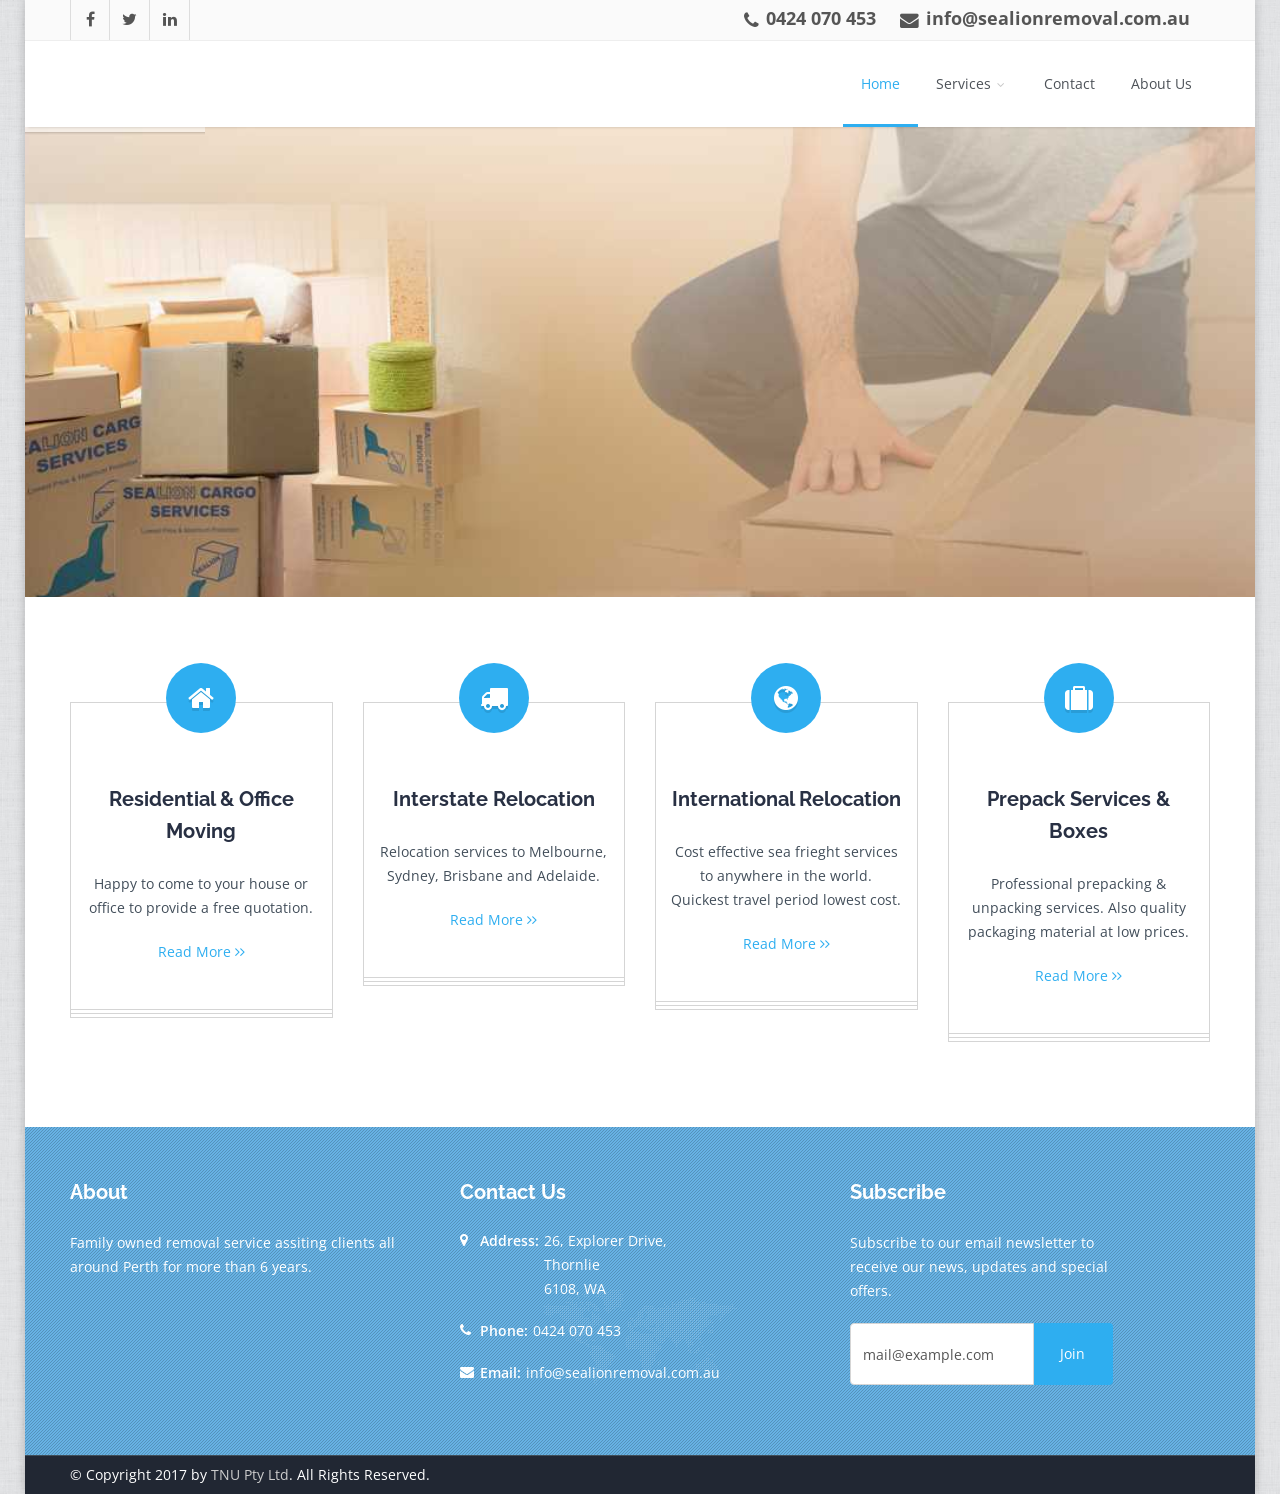
==== index.html @ bd8f070f "Optimize main images" ====
<!DOCTYPE html>
<!--[if IE 8]>          <html class="ie ie8"> <![endif]-->
<!--[if IE 9]>          <html class="ie ie9"> <![endif]-->
<!--[if gt IE 9]><!-->  
<html> 
	<!--<![endif]-->
    <head>
        <meta charset="utf-8">
        <title>Home | Sealion Removals</title>
        <meta name="description" content="Sealion Removals">
        <meta name="author" content="sealionremoval.com.au">
        <!-- Mobile Metas -->
        <meta name="viewport" content="width=device-width, initial-scale=1.0">
        <!-- Google Fonts -->
        <link href='http://fonts.googleapis.com/css?family=Open+Sans:400,300,600,700,800' rel='stylesheet' type='text/css'>
        <link href='http://fonts.googleapis.com/css?family=Raleway:100,200,300,700,800,900' rel='stylesheet' type='text/css'>
        <!-- Library CSS -->
        <link rel="stylesheet" href="css/bootstrap.css">
        <link rel="stylesheet" href="css/bootstrap-theme.css">
        <link rel="stylesheet" href="css/fonts/font-awesome/css/font-awesome.css">
        <link rel="stylesheet" href="css/animations.css" media="screen">
        <link rel="stylesheet" href="css/superfish.css" media="screen">
        <link rel="stylesheet" href="css/revolution-slider/css/settings.css" media="screen">
        <link rel="stylesheet" href="css/revolution-slider/css/extralayers.css" media="screen">
        <link rel="stylesheet" href="css/prettyPhoto.css" media="screen">
        <!-- Theme CSS -->
        <link rel="stylesheet" href="css/style.css">
        <!-- Skin -->
        <link rel="stylesheet" href="css/colors/blue.css" class="colors">
        <!-- Responsive CSS -->
        <link rel="stylesheet" href="css/theme-responsive.css">
        <!-- Switcher CSS -->
        <link href="css/switcher.css" rel="stylesheet">
        <link href="css/spectrum.css" rel="stylesheet">
        <!-- Favicons -->
        <link rel="shortcut icon" href="img/ico/favicon.ico">
        <link rel="apple-touch-icon" href="img/ico/apple-touch-icon.png">
        <link rel="apple-touch-icon" sizes="72x72" href="img/ico/apple-touch-icon-72.png">
        <link rel="apple-touch-icon" sizes="114x114" href="img/ico/apple-touch-icon-114.png">
        <link rel="apple-touch-icon" sizes="144x144" href="img/ico/apple-touch-icon-144.png">
        <!-- The HTML5 shim, for IE6-8 support of HTML5 elements -->
        <!--[if lt IE 9]>
        <script src="//html5shim.googlecode.com/svn/trunk/html5.js"></script>
        <script src="js/respond.min.js"></script>
        <![endif]-->
        <!--[if IE]>
        <link rel="stylesheet" href="css/ie.css">
        <![endif]-->
    </head>
    <body class="boxed home">
        <div class="page-mask">
            <div class="page-loader">
                <div class="spinner"></div>
                Loading...
            </div>
        </div>
        <!-- Wrap -->
        <div class="wrap">
            <!-- Header -->
            <header id="header">
                <!-- Header Top Bar -->
                <div class="top-bar">
                    <div class="slidedown collapse">
                        <div class="container">
                            <div class="pull-left">
                                <ul class="social pull-left">
                                    <li class="facebook"><a href="#"><i class="fa fa-facebook"></i></a></li>
                                    <li class="twitter"><a href="#"><i class="fa fa-twitter"></i></a></li>
                                    <!--<li class="dribbble"><a href="#"><i class="fa fa-dribbble"></i></a></li>-->
                                    <li class="linkedin"><a href="#"><i class="fa fa-linkedin"></i></a></li>
                                    <!--<li class="rss"><a href="#"><i class="fa fa-rss"></i></a></li>-->
                                </ul>
                            </div>
                            <div class="phone-login pull-right">
                                <a><i class="fa fa-phone fa-lg"></i> <span class="tp-caption h4"><b>0424 070 453</b></span></a>
                                 <a><i class="fa fa-envelope fa-lg"></i> <span class="tp-caption h4"><b>info@sealionremoval.com.au</b></span></a>
                                <!--<a href="#" data-toggle="modal" data-target="#loginModal"><i class="fa fa-sign-in"></i> Login</a>
                                <a href="#" data-toggle="modal" data-target="#registrationModal"><i class="fa fa-edit"></i> Registration</a>-->
                            </div>
                        </div>
                    </div>
                </div>
                <!-- /Header Top Bar -->
                <!-- Main Header -->
                <div class="main-header">
                    <div class="container">
                        <!-- TopNav -->
                        <div class="topnav navbar-header">
                            <a class="navbar-toggle down-button" data-toggle="collapse" data-target=".slidedown">
                            <i class="fa fa-angle-down icon-current"></i>
                            </a> 
                        </div>
                        <!-- /TopNav-->
                        <!-- Logo -->
                        <div class="logo pull-left">
                            <!--<h1>
                                <a href="index.html">
                                <img class="logo-color" src="img/logos/logo.jpg" alt="gallaxy" width="120" height="70">
                                </a>
                            </h1>-->
                        </div>
                        <!-- /Logo -->
                        <!-- Mobile Menu -->
                        <div class="mobile navbar-header">
                            <a class="navbar-toggle" data-toggle="collapse" href=".navbar-collapse">
                            <i class="fa fa-bars fa-2x"></i>
                            </a> 
                        </div>
                        <!-- /Mobile Menu -->
                        <!-- Menu Start -->
                        <nav class="collapse navbar-collapse menu">
                            <ul class="nav navbar-nav sf-menu">
                                <li>
                                    <a id="current" href="index.html">
                                    Home
                                    </a>
                                </li>
                                <li>
                                    <a href="#" class="sf-with-ul">
                                    Services 
                                    <span class="sf-sub-indicator">
                                    <i class="fa fa-angle-down "></i>
                                    </span>
                                    </a>
                                    <ul>
                                        <li><a href="residential.html" class="sf-with-ul">Residential &amp; Office Moving</a></li>
                                        <li><a href="interstate.html" class="sf-with-ul">Interstate Reolcation</a></li>
                                        <li><a href="international.html" class="sf-with-ul">International Reolcation</a></li>
                                        <li><a href="prepack.html" class="sf-with-ul">Prepack Services &amp; Boxes</a></li>
                                    </ul>
                                </li>
                                 <li>
                                    <a href="contact.html">
                                    Contact
                                    </a>
                                </li>
                                <li>
                                    <a href="about.html" class="sf-with-ul">
                                    About Us 
                                    </a>
                                </li>
                            </ul>
                        </nav>
                        <!-- /Menu --> 
                    </div>
                </div>
                <!-- /Main Header -->
            </header>
            <!-- /Header --> 
            <!-- Main Section -->
            <section id="main">
                <!-- Slider -->
                <div class="fullwidthbanner-container tp-banner-container">
                    <div class="fullwidthbanner rslider tp-banner">
                        <ul>
                            <!-- THE FIRST SLIDE -->
                            <li data-transition="fade" data-slotamount="7" data-masterspeed="2000" data-thumb="homeslider_thumb2.jpg" data-delay="10000"  data-saveperformance="on">
                                <!-- MAIN IMAGE -->
                                <img src="img/dummy.png"  alt="laptopmockup_sliderdy" data-lazyload="img/custom/main-sm.jpg" data-bgposition="right top" data-kenburns="on" data-duration="12000" data-ease="Power0.easeInOut" data-bgfit="115" data-bgfitend="100" data-bgpositionend="center bottom">
                                <!-- LAYERS -->
                                <!-- LAYER NR. 1 -->
                                <div class="tp-caption light_heavy_50 customin fadeout rs-parallaxlevel-10"
                                    data-x="535"
                                    data-y="65" 
                                    data-customin="x:0;y:0;z:0;rotationX:0;rotationY:0;rotationZ:0;scaleX:0;scaleY:0;skewX:0;skewY:0;opacity:0;transformPerspective:600;transformOrigin:50% 50%;"
                                    data-speed="300"
                                    data-start="2700"
                                    data-easing="Power3.easeInOut"
                                    data-elementdelay="0.1"
                                    data-endelementdelay="0.1"
                                    data-endspeed="300"
                                    style="z-index: 2;"><img src="img/dummy.png" alt="" data-lazyload="img/blue.png">
                                </div>
                                <!-- LAYER NR. 2 -->
                                <div class="tp-caption light_heavy_50 customin fadeout tp-resizeme rs-parallaxlevel-10"
                                    data-x="650"
                                    data-y="154" 
                                    data-customin="x:0;y:0;z:0;rotationX:0;rotationY:0;rotationZ:0;scaleX:0;scaleY:0;skewX:0;skewY:0;opacity:0;transformPerspective:600;transformOrigin:50% 50%;"
                                    data-speed="300"
                                    data-start="2850"
                                    data-easing="Power3.easeInOut"
                                    data-splitin="none"
                                    data-splitout="none"
                                    data-elementdelay="0.1"
                                    data-endelementdelay="0.1"
                                    data-endspeed="300"
                                    style="z-index: 3; max-width: auto; max-height: auto; white-space: nowrap;">Removals
                                </div>
                                <!-- LAYER NR. 3 -->
                                <div class="tp-caption black_heavy_70 skewfromleftshort fadeout tp-resizeme rs-parallaxlevel-10"
                                    data-x="550"
                                    data-y="83" 
                                    data-speed="500"
                                    data-start="2400"
                                    data-easing="Power3.easeInOut"
                                    data-splitin="chars"
                                    data-splitout="none"
                                    data-elementdelay="0.1"
                                    data-endelementdelay="0.1"
                                    data-endspeed="300"
                                    style="z-index: 4; max-width: auto; max-height: auto; white-space: nowrap;">Sealion
                                </div>
                                <!-- LAYER NR. 9 -->  
                                <div class="tp-caption black_bold_bg_20 sfr fadeout tp-resizeme rs-parallaxlevel-10"
                                    data-x="733"
                                    data-y="260" 
                                    data-speed="300"
                                    data-start="4000"
                                    data-easing="Power3.easeInOut"
                                    data-splitin="none"
                                    data-splitout="none"
                                    data-elementdelay="0.1"
                                    data-endelementdelay="0.1"
                                    data-endspeed="300"
                                    style="z-index: 9; max-width: auto; max-height: auto; white-space: nowrap;">$55 / HOUR WITH 1 MOVER
                                </div>
                              
                                <div class="tp-caption greenbox30 customin fadeout tp-resizeme rs-parallaxlevel-10"
                                    data-x="702"
                                    data-y="260" 
                                    data-customin="x:0;y:0;z:0;rotationX:0;rotationY:0;rotationZ:0;scaleX:0;scaleY:0;skewX:0;skewY:0;opacity:0;transformPerspective:600;transformOrigin:50% 50%;"
                                    data-speed="300"
                                    data-start="4000"
                                    data-easing="Power3.easeInOut"
                                    data-splitin="none"
                                    data-splitout="none"
                                    data-elementdelay="0.1"
                                    data-endelementdelay="0.1"
                                    data-endspeed="300"
                                    style="z-index: 10; max-width: auto; max-height: auto; white-space: nowrap;">&nbsp;
                                </div>
                                <div class="tp-caption arrowicon customin fadeout rs-parallaxlevel-10"
                                    data-x="711"
                                    data-y="266" 
                                    data-customin="x:0;y:0;z:0;rotationX:0;rotationY:0;rotationZ:0;scaleX:0;scaleY:0;skewX:0;skewY:0;opacity:0;transformPerspective:600;transformOrigin:50% 50%;"
                                    data-speed="300"
                                    data-start="4200"
                                    data-easing="Power3.easeInOut"
                                    data-elementdelay="0.1"
                                    data-endelementdelay="0.1"
                                    data-endspeed="300"
                                    style="z-index: 11;"><img src="img/dummy.png" alt="" data-ww="17" data-hh="17" data-lazyload="img/check.png">
                                </div>
                                <!-- LAYER NR. 9 -->  
                                <div class="tp-caption black_bold_bg_20 sfr fadeout tp-resizeme rs-parallaxlevel-10"
                                    data-x="733"
                                    data-y="300" 
                                    data-speed="300"
                                    data-start="4000"
                                    data-easing="Power3.easeInOut"
                                    data-splitin="none"
                                    data-splitout="none"
                                    data-elementdelay="0.1"
                                    data-endelementdelay="0.1"
                                    data-endspeed="300"
                                    style="z-index: 9; max-width: auto; max-height: auto; white-space: nowrap;">$79 / HOUR WITH 2 MOVERS
                                </div>
                              
                                <div class="tp-caption greenbox30 customin fadeout tp-resizeme rs-parallaxlevel-10"
                                    data-x="702"
                                    data-y="300" 
                                    data-customin="x:0;y:0;z:0;rotationX:0;rotationY:0;rotationZ:0;scaleX:0;scaleY:0;skewX:0;skewY:0;opacity:0;transformPerspective:600;transformOrigin:50% 50%;"
                                    data-speed="300"
                                    data-start="4000"
                                    data-easing="Power3.easeInOut"
                                    data-splitin="none"
                                    data-splitout="none"
                                    data-elementdelay="0.1"
                                    data-endelementdelay="0.1"
                                    data-endspeed="300"
                                    style="z-index: 10; max-width: auto; max-height: auto; white-space: nowrap;">&nbsp;
                                </div>
                                <div class="tp-caption arrowicon customin fadeout rs-parallaxlevel-10"
                                    data-x="711"
                                    data-y="306" 
                                    data-customin="x:0;y:0;z:0;rotationX:0;rotationY:0;rotationZ:0;scaleX:0;scaleY:0;skewX:0;skewY:0;opacity:0;transformPerspective:600;transformOrigin:50% 50%;"
                                    data-speed="300"
                                    data-start="4200"
                                    data-easing="Power3.easeInOut"
                                    data-elementdelay="0.1"
                                    data-endelementdelay="0.1"
                                    data-endspeed="300"
                                    style="z-index: 11;"><img src="img/dummy.png" alt="" data-ww="17" data-hh="17" data-lazyload="img/check.png">
                                </div>

                                <!-- LAYER NR. 5 -->
                                <div class="tp-caption black_bold_bg_20 sfr fadeout tp-resizeme rs-parallaxlevel-10"
                                    data-x="733"
                                    data-y="340" 
                                    data-speed="300"
                                    data-start="4000"
                                    data-easing="Power3.easeInOut"
                                    data-splitin="none"
                                    data-splitout="none"
                                    data-elementdelay="0.1"
                                    data-endelementdelay="0.1"
                                    data-endspeed="300"
                                    style="z-index: 6; max-width: auto; max-height: auto; white-space: nowrap;">FULLY INSURED
                                </div>
                                
                                <!-- LAYER NR. 6 -->
                                <div class="tp-caption greenbox30 customin fadeout tp-resizeme rs-parallaxlevel-10"
                                    data-x="702"
                                    data-y="340" 
                                    data-customin="x:0;y:0;z:0;rotationX:0;rotationY:0;rotationZ:0;scaleX:0;scaleY:0;skewX:0;skewY:0;opacity:0;transformPerspective:600;transformOrigin:50% 50%;"
                                    data-speed="300"
                                    data-start="4000"
                                    data-easing="Power3.easeInOut"
                                    data-splitin="none"
                                    data-splitout="none"
                                    data-elementdelay="0.1"
                                    data-endelementdelay="0.1"
                                    data-endspeed="300"
                                    style="z-index: 7; max-width: auto; max-height: auto; white-space: nowrap;">&nbsp;
                                </div>
                                <!-- LAYER NR. 7 -->
                                <div class="tp-caption arrowicon customin fadeout rs-parallaxlevel-10"
                                    data-x="711"
                                    data-y="346" 
                                    data-customin="x:0;y:0;z:0;rotationX:0;rotationY:0;rotationZ:0;scaleX:0;scaleY:0;skewX:0;skewY:0;opacity:0;transformPerspective:600;transformOrigin:50% 50%;"
                                    data-speed="300"
                                    data-start="4200"
                                    data-easing="Power3.easeInOut"
                                    data-elementdelay="0.1"
                                    data-endelementdelay="0.1"
                                    data-endspeed="300"
                                    style="z-index: 8;"><img src="img/dummy.png" alt="" data-ww="17" data-hh="17" data-lazyload="img/check.png">
                                </div>
                                <!-- LAYER NR. 8 -->
                                
                               
                            </li>
                            <!-- /THE FIRST SLIDE -->
                           <li data-transition="fade" data-slotamount="1" data-masterspeed="300">
                                <img src="img/slider/slider-bg-3.jpg" data-fullwidthcentering="on" alt="">
                                <div class="caption large_text sft"
                                    data-x="70"
                                    data-y="25"
                                    data-speed="300"
                                    data-start="800"
                                    data-easing="easeOutExpo"  >REMOVAL SERVICES TO</div>
                                <div class="caption large_text sfl"
                                    data-x="70"
                                    data-y="75"
                                    data-speed="300"
                                    data-start="1100"
                                    data-easing="easeOutExpo">INNER &amp; OUTER SUBURBS OF PERTH</div>
                                <!-- LAYER NR. 5 1 -->
                                <div class="tp-caption black_bold_bg_20 sfr fadeout tp-resizeme rs-parallaxlevel-10"
                                    data-x="691"
                                    data-y="170" 
                                    data-speed="300"
                                    data-start="1000"
                                    data-easing="Power3.easeInOut"
                                    data-splitin="none"
                                    data-splitout="none"
                                    data-elementdelay="0.1"
                                    data-endelementdelay="0.1"
                                    data-endspeed="300"
                                    style="z-index: 6; max-width: auto; max-height: auto; white-space: nowrap;">Domestic Removal services
                                </div>
                                <!-- LAYER NR. 6 1 -->
                                <div class="tp-caption greenbox30 customin fadeout tp-resizeme rs-parallaxlevel-10"
                                    data-x="660"
                                    data-y="170" 
                                    data-customin="x:0;y:0;z:0;rotationX:0;rotationY:0;rotationZ:0;scaleX:0;scaleY:0;skewX:0;skewY:0;opacity:0;transformPerspective:600;transformOrigin:50% 50%;"
                                    data-speed="300"
                                    data-start="1200"
                                    data-easing="Power3.easeInOut"
                                    data-splitin="none"
                                    data-splitout="none"
                                    data-elementdelay="0.1"
                                    data-endelementdelay="0.1"
                                    data-endspeed="300"
                                    style="z-index: 7; max-width: auto; max-height: auto; white-space: nowrap;">&nbsp;
                                </div>
                                <!-- LAYER NR. 7 1 -->
                                <div class="tp-caption arrowicon customin fadeout rs-parallaxlevel-10"
                                    data-x="669"
                                    data-y="176" 
                                    data-customin="x:0;y:0;z:0;rotationX:0;rotationY:0;rotationZ:0;scaleX:0;scaleY:0;skewX:0;skewY:0;opacity:0;transformPerspective:600;transformOrigin:50% 50%;"
                                    data-speed="300"
                                    data-start="1500"
                                    data-easing="Power3.easeInOut"
                                    data-elementdelay="0.1"
                                    data-endelementdelay="0.1"
                                    data-endspeed="300"
                                    style="z-index: 8;"><img src="img/dummy.png" alt="" data-ww="17" data-hh="17" data-lazyload="img/check.png">
                                </div>
                                <!-- LAYER NR. 5 1 -->
                                <div class="tp-caption black_bold_bg_20 sfr fadeout tp-resizeme rs-parallaxlevel-10"
                                    data-x="691"
                                    data-y="210" 
                                    data-speed="300"
                                    data-start="1000"
                                    data-easing="Power3.easeInOut"
                                    data-splitin="none"
                                    data-splitout="none"
                                    data-elementdelay="0.1"
                                    data-endelementdelay="0.1"
                                    data-endspeed="300"
                                    style="z-index: 6; max-width: auto; max-height: auto; white-space: nowrap;">Office Relocation Service
                                </div>
                                <!-- LAYER NR. 6 1 -->
                                <div class="tp-caption greenbox30 customin fadeout tp-resizeme rs-parallaxlevel-10"
                                    data-x="660"
                                    data-y="210" 
                                    data-customin="x:0;y:0;z:0;rotationX:0;rotationY:0;rotationZ:0;scaleX:0;scaleY:0;skewX:0;skewY:0;opacity:0;transformPerspective:600;transformOrigin:50% 50%;"
                                    data-speed="300"
                                    data-start="1200"
                                    data-easing="Power3.easeInOut"
                                    data-splitin="none"
                                    data-splitout="none"
                                    data-elementdelay="0.1"
                                    data-endelementdelay="0.1"
                                    data-endspeed="300"
                                    style="z-index: 7; max-width: auto; max-height: auto; white-space: nowrap;">&nbsp;
                                </div>
                                <!-- LAYER NR. 7 1 -->
                                <div class="tp-caption arrowicon customin fadeout rs-parallaxlevel-10"
                                    data-x="669"
                                    data-y="216" 
                                    data-customin="x:0;y:0;z:0;rotationX:0;rotationY:0;rotationZ:0;scaleX:0;scaleY:0;skewX:0;skewY:0;opacity:0;transformPerspective:600;transformOrigin:50% 50%;"
                                     data-speed="300"
                                    data-start="1500"
                                    data-easing="Power3.easeInOut"
                                    data-elementdelay="0.1"
                                    data-endelementdelay="0.1"
                                    data-endspeed="300"
                                    style="z-index: 8;"><img src="img/dummy.png" alt="" data-ww="17" data-hh="17" data-lazyload="img/check.png">
                                </div>
                                <!-- LAYER NR. 5 -->
                                <div class="tp-caption black_bold_bg_20 sfr fadeout tp-resizeme rs-parallaxlevel-10"
                                    data-x="691"
                                    data-y="250" 
                                     data-speed="300"
                                    data-start="1000"
                                    data-easing="Power3.easeInOut"
                                    data-splitin="none"
                                    data-splitout="none"
                                    data-elementdelay="0.1"
                                    data-endelementdelay="0.1"
                                    data-endspeed="300"
                                    style="z-index: 6; max-width: auto; max-height: auto; white-space: nowrap;">Packing Materials- Tea chest boxes
                                </div>
                                <!-- LAYER NR. 6 -->
                                <div class="tp-caption greenbox30 customin fadeout tp-resizeme rs-parallaxlevel-10"
                                    data-x="660"
                                    data-y="250" 
                                    data-customin="x:0;y:0;z:0;rotationX:0;rotationY:0;rotationZ:0;scaleX:0;scaleY:0;skewX:0;skewY:0;opacity:0;transformPerspective:600;transformOrigin:50% 50%;"
                                     data-speed="300"
                                    data-start="1200"
                                    data-easing="Power3.easeInOut"
                                    data-splitin="none"
                                    data-splitout="none"
                                    data-elementdelay="0.1"
                                    data-endelementdelay="0.1"
                                    data-endspeed="300"
                                    style="z-index: 7; max-width: auto; max-height: auto; white-space: nowrap;">&nbsp;
                                </div>
                                <!-- LAYER NR. 7 -->
                                <div class="tp-caption arrowicon customin fadeout rs-parallaxlevel-10"
                                    data-x="669"
                                    data-y="256" 
                                    data-customin="x:0;y:0;z:0;rotationX:0;rotationY:0;rotationZ:0;scaleX:0;scaleY:0;skewX:0;skewY:0;opacity:0;transformPerspective:600;transformOrigin:50% 50%;"
                                    data-speed="300"
                                    data-start="1500"
                                    data-easing="Power3.easeInOut"
                                    data-elementdelay="0.1"
                                    data-endelementdelay="0.1"
                                    data-endspeed="300"
                                    style="z-index: 8;"><img src="img/dummy.png" alt="" data-ww="17" data-hh="17" data-lazyload="img/check.png">
                                </div>
                                <!-- LAYER NR. 8 -->
                                <div class="tp-caption black_bold_bg_20 sfr fadeout tp-resizeme rs-parallaxlevel-10"
                                    data-x="691"
                                    data-y="290" 
                                     data-speed="300"
                                    data-start="1000"
                                    data-easing="Power3.easeInOut"
                                    data-splitin="none"
                                    data-splitout="none"
                                    data-elementdelay="0.1"
                                    data-endelementdelay="0.1"
                                    data-endspeed="300"
                                    style="z-index: 9; max-width: auto; max-height: auto; white-space: nowrap;">Packing and Unpacking Service
                                </div>
                                <!-- LAYER NR. 9 -->
                                <div class="tp-caption greenbox30 customin fadeout tp-resizeme rs-parallaxlevel-10"
                                    data-x="660"
                                    data-y="290" 
                                    data-customin="x:0;y:0;z:0;rotationX:0;rotationY:0;rotationZ:0;scaleX:0;scaleY:0;skewX:0;skewY:0;opacity:0;transformPerspective:600;transformOrigin:50% 50%;"
                                     data-speed="300"
                                    data-start="1200"
                                    data-easing="Power3.easeInOut"
                                    data-splitin="none"
                                    data-splitout="none"
                                    data-elementdelay="0.1"
                                    data-endelementdelay="0.1"
                                    data-endspeed="300"
                                    style="z-index: 10; max-width: auto; max-height: auto; white-space: nowrap;">&nbsp;
                                </div>
                                <!-- LAYER NR. 10 -->
                                <div class="tp-caption arrowicon customin fadeout rs-parallaxlevel-10"
                                    data-x="669"
                                    data-y="296" 
                                    data-customin="x:0;y:0;z:0;rotationX:0;rotationY:0;rotationZ:0;scaleX:0;scaleY:0;skewX:0;skewY:0;opacity:0;transformPerspective:600;transformOrigin:50% 50%;"
                                     data-speed="300"
                                    data-start="1500"
                                    data-easing="Power3.easeInOut"
                                    data-elementdelay="0.1"
                                    data-endelementdelay="0.1"
                                    data-endspeed="300"
                                    style="z-index: 11;"><img src="img/dummy.png" alt="" data-ww="17" data-hh="17" data-lazyload="img/check.png">
                                </div>
                                <!-- LAYER NR. 11 -->
                                <div class="tp-caption black_bold_bg_20 sfr fadeout tp-resizeme rs-parallaxlevel-10"
                                    data-x="691"
                                    data-y="330" 
                                   data-speed="300"
                                    data-start="1000"
                                    data-easing="Power3.easeInOut"
                                    data-splitin="none"
                                    data-splitout="none"
                                    data-elementdelay="0.1"
                                    data-endelementdelay="0.1"
                                    data-endspeed="300"
                                    style="z-index: 12; max-width: auto; max-height: auto; white-space: nowrap;">Interstate Moving
                                </div>
                                <!-- LAYER NR. 12 -->
                                <div class="tp-caption greenbox30 customin fadeout tp-resizeme rs-parallaxlevel-10"
                                    data-x="660"
                                    data-y="330" 
                                    data-customin="x:0;y:0;z:0;rotationX:0;rotationY:0;rotationZ:0;scaleX:0;scaleY:0;skewX:0;skewY:0;opacity:0;transformPerspective:600;transformOrigin:50% 50%;"
                                    data-speed="300"
                                    data-start="1200"
                                    data-easing="Power3.easeInOut"
                                    data-splitin="none"
                                    data-splitout="none"
                                    data-elementdelay="0.1"
                                    data-endelementdelay="0.1"
                                    data-endspeed="300"
                                    style="z-index: 13; max-width: auto; max-height: auto; white-space: nowrap;">&nbsp;
                                </div>
                                <!-- LAYER NR. 13 -->
                                <div class="tp-caption arrowicon customin fadeout rs-parallaxlevel-10"
                                    data-x="669"
                                    data-y="336" 
                                    data-customin="x:0;y:0;z:0;rotationX:0;rotationY:0;rotationZ:0;scaleX:0;scaleY:0;skewX:0;skewY:0;opacity:0;transformPerspective:600;transformOrigin:50% 50%;"
                                    data-speed="300"
                                    data-start="1500"
                                    data-easing="Power3.easeInOut"
                                    data-elementdelay="0.1"
                                    data-endelementdelay="0.1"
                                    data-endspeed="300"
                                    style="z-index: 14;"><img src="img/dummy.png" alt="" data-ww="17" data-hh="17" data-lazyload="img/check.png">
                                </div>
                                <div class="tp-caption black_bold_bg_20 sfr fadeout tp-resizeme rs-parallaxlevel-10"
                                    data-x="691"
                                    data-y="370" 
                                    data-speed="300"
                                    data-start="1000"
                                    data-easing="Power3.easeInOut"
                                    data-splitin="none"
                                    data-splitout="none"
                                    data-elementdelay="0.1"
                                    data-endelementdelay="0.1"
                                    data-endspeed="300"
                                    style="z-index: 12; max-width: auto; max-height: auto; white-space: nowrap;">International Relocation
                                </div>
                                <!-- LAYER NR. 12 -->
                                <div class="tp-caption greenbox30 customin fadeout tp-resizeme rs-parallaxlevel-10"
                                    data-x="660"
                                    data-y="370" 
                                    data-customin="x:0;y:0;z:0;rotationX:0;rotationY:0;rotationZ:0;scaleX:0;scaleY:0;skewX:0;skewY:0;opacity:0;transformPerspective:600;transformOrigin:50% 50%;"
                                    data-speed="300"
                                    data-start="1200"
                                    data-easing="Power3.easeInOut"
                                    data-splitin="none"
                                    data-splitout="none"
                                    data-elementdelay="0.1"
                                    data-endelementdelay="0.1"
                                    data-endspeed="300"
                                    style="z-index: 13; max-width: auto; max-height: auto; white-space: nowrap;">&nbsp;
                                </div>
                                <!-- LAYER NR. 13 -->
                                <div class="tp-caption arrowicon customin fadeout rs-parallaxlevel-10"
                                    data-x="669"
                                    data-y="376" 
                                    data-customin="x:0;y:0;z:0;rotationX:0;rotationY:0;rotationZ:0;scaleX:0;scaleY:0;skewX:0;skewY:0;opacity:0;transformPerspective:600;transformOrigin:50% 50%;"
                                    data-speed="300"
                                    data-start="1500"
                                    data-easing="Power3.easeInOut"
                                    data-elementdelay="0.1"
                                    data-endelementdelay="0.1"
                                    data-endspeed="300"
                                    style="z-index: 14;"><img src="img/dummy.png" alt="" data-ww="17" data-hh="17" data-lazyload="img/check.png">
                                </div>
                            <!-- THE RESPONSIVE SLIDE -->

                                <div class="caption lfl"
                                    data-x="75"
                                    data-y="140"
                                    data-speed="300"
                                    data-start="1400"
                                    data-easing="easeOutExpo">
                                    <img src="img/custom/truck-sm.jpg" alt="Our truck" width="500px">
                                </div>
                                <!--<div class="caption lfl"
                                    data-x="323"
                                    data-y="145"
                                    data-speed="300"
                                    data-start="1500"
                                    data-easing="easeOutExpo">
                                    <img src="img/slider/responsive-ipad.png" alt="iPad Responsive">
                                </div>
                                <div class="caption lfl"
                                    data-x="472"
                                    data-y="253"
                                    data-speed="300"
                                    data-start="1600"
                                    data-easing="easeOutExpo">
                                    <img src="img/slider/responsive-iphone.png" alt="iPhone Responsive">
                                </div>-->-->
                            </li>
                        </ul>
                    </div>
                </div>
                <!-- Slider --> 
                
                <!-- Main Content -->
                <div class="main-content">
                    <div class="container">
                        <div class="row">
                           
                            <div class="col-lg-3 col-md-3 col-sm-3 wow fadeIn">
                                <div class="content-box big ch-item bottom-pad-small">
                                    <div class="ch-info-wrap">
                                        <div class="ch-info">
                                            <div class="ch-info-front ch-img-1"><i class="fa fa-home"></i></div>
                                            <div class="ch-info-back">
                                                <i class="fa fa-check"></i>
                                            </div>
                                        </div>
                                    </div>
                                    <div class="content-box-info">
                                        <h3>Residential &amp; Office Moving</h3>
                                        <p>
                                            Happy to come to your house or office to provide a free quotation.
                                        </p>
                                        <a href="#">Read More <i class="fa fa-angle-right"></i><i class="fa fa-angle-right"></i></a>
                                    </div>
                                    <div class="border-bottom margin-top30">
                                    </div>
                                    <div class="border-bottom">
                                    </div>
                                </div>
                            </div>
                            <div class="col-lg-3 col-md-3 col-sm-3 wow fadeIn">
                                <div class="content-box big ch-item">
                                    <div class="ch-info-wrap">
                                        <div class="ch-info">
                                            <div class="ch-info-front ch-img-1"><i class="fa fa-truck"></i></div>
                                            <div class="ch-info-back">
                                                <i class="fa fa-tags"></i>
                                            </div>
                                        </div>
                                    </div>
                                    <div class="content-box-info">
                                        <h3>Interstate Relocation</h3>
                                        <p>
                                            Relocation services to Melbourne, Sydney, Brisbane and Adelaide. 
                                        </p>
                                        <a href="#">Read More <i class="fa fa-angle-right"></i><i class="fa fa-angle-right"></i></a>
                                    </div>
                                    <div class="border-bottom margin-top30">
                                    </div>
                                    <div class="border-bottom">
                                    </div>
                                </div>
                            </div>
                            <div class="col-lg-3 col-md-3 col-sm-3 wow fadeIn">
                                <div class="content-box big ch-item">
                                    <div class="ch-info-wrap">
                                        <div class="ch-info">
                                            <div class="ch-info-front ch-img-1"><i class="fa fa-globe"></i></div>
                                            <div class="ch-info-back">
                                                <i class="fa fa-tags"></i>
                                            </div>
                                        </div>
                                    </div>
                                    <div class="content-box-info">
                                        <h3>International Relocation</h3>
                                        <p>
                                            Cost effective sea frieght services to anywhere in the world. Quickest travel period lowest cost.
                                        </p>
                                        <a href="#">Read More <i class="fa fa-angle-right"></i><i class="fa fa-angle-right"></i></a>
                                    </div>
                                    <div class="border-bottom margin-top30">
                                    </div>
                                    <div class="border-bottom">
                                    </div>
                                </div>
                            </div>
                             <div class="col-lg-3 col-md-3 col-sm-3 wow fadeIn">
                                <div class="content-box big ch-item bottom-pad-small">
                                    <div class="ch-info-wrap">
                                        <div class="ch-info">
                                            <div class="ch-info-front ch-img-1"><i class="fa fa-suitcase"></i></div>
                                            <div class="ch-info-back">
                                                <i class="fa fa-rocket"></i>
                                            </div>
                                        </div>
                                    </div>
                                    <div class="content-box-info">
                                        <h3>Prepack Services &amp; Boxes</h3>
                                        <p>
                                            Professional prepacking &amp; unpacking services. Also quality packaging material at low prices.
                                        </p>
                                        <a href="#">Read More <i class="fa fa-angle-right"></i><i class="fa fa-angle-right"></i></a>
                                    </div>
                                    <div class="border-bottom margin-top30">
                                    </div>
                                    <div class="border-bottom">
                                    </div>
                                </div>
                            </div>
                        </div>
                    </div>
                </div>
                <!-- /Main Content -->
                <!-- Product Content -->
                <!--<div class="product-lead bottom-pad margin-top100">
                    <div class="pattern-overlay">
                        <div class="container">
                            <div class="row">
                                <div class="col-md-6 col-sm-12 col-xs-12 text-center wow fadeInLeft">
                                    <img class="app-img" src="img/iphone5c.png" alt="iPhone5c">
                                </div>
                                <div class="col-md-12 col-sm-12 col-xs-12 wow fadeInRight">
                                    <div class="app-service padding-bottom50">
                                        <h2 class="light">Quotation Request</h2>
                                        <h4>Please explain your requirement and we will provide you with a quote the next business day.</h4>
                                        <p>Lorem Ipsum is simply dummy text of the printing and typesetting industry. Lorem Ipsum has been the industry's standard dummy text ever since the 1500s, when an unknown printer took a galley of type.Vivamus diam diam, fermentum sed dapibus eget, egestas sed eros. Lorem fermentum ipsum dolor sit amet.Lorem fermentum diam diam.  
                                        </p>
                                        <div class="divider"></div>
                                        <div class="learnmore">
                                            <a class="btn-special btn-grey" href="#">Request</a>
                                        </div>
                                    </div>
                                </div>
                            </div>
                        </div>
                    </div>
                </div>-->
                <!-- /Product Content --> 
                <!-- Testimonials --> 
                <!--<div id="testimonials" class="padding-top30">
                    <div class="container">
                        <div class="row">
                            <div class="col-lg-12 col-md-12 col-sm-12 col-xs-12">
                                <div class="text-center">
                                    <h2 class="wow fadeIn">What Clients Say About Us</h2>
                                    <h4 class="wow fadeInRight">We have a lot of clients over the world. Checout their feedback and comments about us.</h4>
                                </div>
                            </div>
                        </div>
                        <div class="row">
                            <div class="col-lg-12 col-md-12 col-sm-12 col-xs-12 wow fadeInRight">
                                <div class="row margin-top25">
                                    <div class="testimonials widget">
                                        <div class="clearfix"></div>
                                        <div id="testimonials-carousel" class="testimonials-carousel carousel slide">
                                            <div class="carousel-inner">
                                                <div class="item active">
                                                    <div class="col-lg-12 col-md-12 col-sm-12 col-xs-12">
                                                        <div class="testimonial item">
                                                            <p>
                                                                Lorem ipsum dolor sit amet, consectetur adipisicing elit. Ipsam necessitatibus magni nulla tempore ad deserunt vero dolor? Minus aspernatur adipisci quam nam, animi eveniet quos ab, necessitatibus iusto, molestias eligendi!
                                                            </p>
                                                            <div class="testimonials-arrow"></div>
                                                            <div class="author">
                                                                <div class="testimonial-image ">
                                                                    <img alt="" src="img/testimonial/team-member-1.jpg">
                                                                </div>
                                                                <div class="testimonial-author-info">
                                                                    <a href="#"><span class="color">Monica Sing</span></a> FIFO Themes
                                                                </div>
                                                            </div>
                                                        </div>
                                                    </div>
                                                </div>
                                                <div class="item">
                                                    <div class="col-lg-12 col-md-12 col-sm-12 col-xs-12">
                                                        <div class="testimonial item">
                                                            <p>
                                                                Lorem ipsum dolor sit amet, consectetur adipisicing elit. Pariatur quas animi placeat consequatur dicta repudiandae voluptatum ut, iusto qui. Natus suscipit nemo officiis quo dignissimos laudantium, deleniti expedita eveniet. Expedita?
                                                            </p>
                                                            <div class="testimonials-arrow"></div>
                                                            <div class="author">
                                                                <div class="testimonial-image ">
                                                                    <img alt="" src="img/testimonial/team-member-2.jpg">
                                                                </div>
                                                                <div class="testimonial-author-info">
                                                                    <a href="#"><span class="color">Monzurul Haque</span></a> FIFO Themes
                                                                </div>
                                                            </div>
                                                        </div>
                                                    </div>
                                                </div>
                                                <div class="item">
                                                    <div class="col-lg-12 col-md-12 col-sm-12 col-xs-12">
                                                        <div class="testimonial item">
                                                            <p>
                                                                Lorem ipsum dolor sit amet, consectetur adipisicing elit. Veniam ducimus eaque blanditiis quas! Error nam ad facilis mollitia cum aliquid, optio voluptates a doloremque, earum tempore iste! Autem, vel, ipsam.
                                                            </p>
                                                            <div class="testimonials-arrow"></div>
                                                            <div class="author">
                                                                <div class="testimonial-image ">
                                                                    <img alt="" src="img/testimonial/team-member-3.jpg">
                                                                </div>
                                                                <div class="testimonial-author-info">
                                                                    <a href="#"><span class="color">Carol Johansen</span></a> FIFO Themes
                                                                </div>
                                                            </div>
                                                        </div>
                                                    </div>
                                                </div>
                                            </div>
                                        </div>
                                    </div>
                                </div>
                            </div>
                        </div>
                    </div>
                </div>-->
                <!-- /Testimonials -->
                <!-- Random Facts -->
                <!--<div id="random-facts" class=" margin-top70">
                    <div class="pattern-overlay">
                        <div class="container">
                            <div class="row">
                                <div class="col-lg-12 col-md-12 col-sm-12 col-xs-12">
                                    <div class="padding-top60 text-center">
                                        <h2 class="light wow fadeIn">Some interesting numbers</h2>
                                        <h4 class="light wow fadeInRight">
                                            Find what is going around us. You can see some real stats here!
                                        </h4>
                                    </div>
                                </div>
                            </div>
                            <div class="row">
                                <div class="col-lg-3 col-md-3 col-sm-6 col-xs-12 wow fadeIn">
                                    <div class="random-box padding-top30 padding-bottom40">
                                        <div class="random-box-icon">
                                            <i class="fa fa-coffee"></i>
                                        </div>
                                        <div class="random-box-info">
                                            <span class="facts" data-from="0" data-to="101" data-speed="5000" data-refresh-interval="50"></span>
                                            <p>
                                                BOXES
                                            </p>
                                        </div>
                                    </div>
                                </div>
                                <div class="col-lg-3 col-md-3 col-sm-6 col-xs-12 wow fadeIn">
                                    <div class="random-box padding-top30 padding-bottom40">
                                        <div class="random-box-icon">
                                            <i class="fa fa-briefcase"></i>
                                        </div>
                                        <div class="random-box-info">
                                            <span class="facts" data-from="0" data-to="299" data-speed="5000" data-refresh-interval="50"></span>
                                            <p>
                                                RELOCATIONS
                                            </p>
                                        </div>
                                    </div>
                                </div>
                                <div class="col-lg-3 col-md-3 col-sm-6 col-xs-12 wow fadeIn">
                                    <div class="random-box padding-top30 padding-bottom40">
                                        <div class="random-box-icon">
                                            <i class="fa fa-user"></i>
                                        </div>
                                        <div class="random-box-info">
                                            <span class="facts" data-from="0" data-to="175" data-speed="5000" data-refresh-interval="50"></span>
                                            <p>
                                                CLIENTS
                                            </p>
                                        </div>
                                    </div>
                                </div>
                                <div class="col-lg-3 col-md-3 col-sm-6 col-xs-12 wow fadeIn">
                                    <div class="random-box padding-top30 padding-bottom40">
                                        <div class="random-box-icon">
                                            <i class="fa fa-gift"></i>
                                        </div>
                                        <div class="random-box-info">
                                            <span class="facts" data-from="0" data-to="50" data-speed="5000" data-refresh-interval="50"></span>
                                            <p>
                                                REMOVALS
                                            </p>
                                        </div>
                                    </div>
                                </div>
                            </div>
                        </div>
                    </div>
                </div>-->
                <!-- /Random Facts -->
                <!-- Our Clients -->
                <!--<div class="our-clients">
                    <div class="container">
                        <div class="row">
                            <div class="client">
                                <div class="client-logo">
                                    <div class="col-lg-12 col-md-12 col-sm-12 col-xs-12">
                                        <div class="text-center">
                                            <h2 class="wow fadeIn">Our Clients</h2>
                                            <h4 class="wow fadeInRight">
                                                See some of our satisfied clients over the world.
                                            </h4>
                                        </div>
                                    </div>
                                    <div class="col-lg-12 col-md-12 col-sm-12 col-xs-12">
                                        <div class="clearfix"></div>
                                        <div class="row text-center padding-top40">
                                            <div id="client-carousel" class="client-carousel carousel slide">
                                                <div class="carousel-inner">
                                                    <div class="item active">
                                                        <div class="col-lg-3 col-md-3 col-sm-3 col-xs-6 item wow fadeIn">
                                                            <div class="item-inner"><a href="#"><img alt="Upportdash" src="img/clientslogo/01.png"></a></div>
                                                        </div>
                                                        <div class="col-lg-3 col-md-3 col-sm-3 col-xs-6 item wow fadeIn">
                                                            <div class="item-inner"><a href="#"><img alt="Upportdash" src="img/clientslogo/02.png"></a></div>
                                                        </div>
                                                        <div class="col-lg-3 col-md-3 col-sm-3 col-xs-6 item wow fadeIn">
                                                            <div class="item-inner"><a href="#"><img alt="Upportdash" src="img/clientslogo/03.png"></a></div>
                                                        </div>
                                                        <div class="col-lg-3 col-md-3 col-sm-3 col-xs-6 item wow fadeIn">
                                                            <div class="item-inner"><a href="#"><img alt="Upportdash" src="img/clientslogo/04.png"></a></div>
                                                        </div>
                                                    </div>
                                                    <div class="item">
                                                        <div class="col-lg-3 col-md-3 col-sm-3 col-xs-6 item">
                                                            <div class="item-inner"><a href="#"><img alt="Upportdash" src="img/clientslogo/04.png"></a></div>
                                                        </div>
                                                        <div class="col-lg-3 col-md-3 col-sm-3 col-xs-6 item">
                                                            <div class="item-inner"><a href="#"><img alt="Upportdash" src="img/clientslogo/03.png"></a></div>
                                                        </div>
                                                        <div class="col-lg-3 col-md-3 col-sm-3 col-xs-6 item">
                                                            <div class="item-inner"><a href="#"><img alt="Upportdash" src="img/clientslogo/02.png"></a></div>
                                                        </div>
                                                        <div class="col-lg-3 col-md-3 col-sm-3 col-xs-6 item">
                                                            <div class="item-inner"><a href="#"><img alt="Upportdash" src="img/clientslogo/01.png"></a></div>
                                                        </div>
                                                    </div>
                                                </div>
                                            </div>
                                        </div>
                                    </div>
                                    <div class="col-lg-12 col-md-12 col-sm-12 col-xs-12 wow fadeInUp">
                                        <div class="clients-title">
                                            <h3 class="title">&nbsp;</h3>
                                            <div class="carousel-controls pull-right">
                                                <a class="prev" href="#client-carousel" data-slide="prev"><i class="fa fa-angle-left"></i></a>
                                                <a class="next" href="#client-carousel" data-slide="next"><i class="fa fa-angle-right"></i></a>
                                                <div class="clearfix"></div>
                                            </div>
                                        </div>
                                    </div>
                                </div>
                            </div>
                        </div>
                    </div>
                </div>-->
                <!-- /Our Clients -->  
            </section>
            <!-- /Main Section -->
            <!-- Footer -->
            <footer id="footer">
                <div class="pattern-overlay">
                    <!-- Footer Top -->
                    <div class="footer-top">
                        <div class="container">
                            <div class="row">
                                <section class="col-lg-4 col-md-4 col-xs-12 col-sm-3 footer-one wow fadeIn">
                                    <h3 class="light">About</h3>
                                    <p> 
                                    Family owned removal service assiting clients all around Perth for more than 6 years.
                                    </p>
                                </section>
                                <section class="col-lg-4 col-md-4 col-xs-12 col-sm-3 footer-three wow fadeIn">
                                    <h3 class="light">Contact Us</h3>
                                    <ul class="contact-us">
                                        <li>
                                            <i class="fa fa-map-marker"></i>
                                            <p> 
                                                <strong class="contact-pad">Address:</strong> 26, Explorer Drive,<br> Thornlie <br>
                                                6108, WA 
                                            </p>
                                        </li>
                                        <li>
                                            <i class="fa fa-phone"></i>
                                            <p><strong>Phone:</strong>  0424 070 453</p>
                                        </li>
                                        <li>
                                            <i class="fa fa-envelope"></i>
                                            <p><strong>Email:</strong><a href="mailto:info@sealionremoval.com.au">info@sealionremoval.com.au</a></p>
                                        </li>
                                    </ul>
                                </section>
                                <section class="col-lg-3 col-md-3 col-xs-12 col-sm-3 footer-four wow fadeIn">
                                    <h3 class="light">Subscribe</h3>
                                    <p>
                                        Subscribe to our email newsletter to receive our news, updates and special offers.
                                    </p>
                                    <form method="get" action="#">
                                        <div class="input-group">
                                            <input type="text" value="mail@example.com" onfocus="if(this.value=='mail@example.com')this.value='';" onblur="if(this.value=='')this.value='mail@example.com';" class="subscribe form-control">
                                            <span class="input-group-btn">
                                            <button class="btn subscribe-btn" type="button">Join</button>
                                            </span>
                                        </div>
                                        <!-- /input-group -->
                                    </form>
                                </section>
                            </div>
                        </div>
                    </div>
                    <!-- /Footer Top --> 
                    <!-- Footer Bottom -->
                    <div class="footer-bottom">
                        <div class="container">
                            <div class="row">
                                <div class="col-lg-6 col-md-6 col-xs-12 col-sm-6 ">
                                    <p class="credits">&copy; Copyright 2017 by <a href="http://www.tnuit.com.au">TNU Pty Ltd</a>. All Rights Reserved. </p>
                                </div>
                                <!--<div class="col-lg-6 col-md-6 col-xs-12 col-sm-6 ">
                                    <ul class="social social-icons-footer-bottom">
                                        <li class="facebook"><a href="#" data-toggle="tooltip" title="Facebook"><i class="fa fa-facebook"></i></a></li>
                                        <li class="twitter"><a href="#" data-toggle="tooltip" title="Twitter"><i class="fa fa-twitter"></i></a></li>
                                        <li class="dribbble"><a href="#" data-toggle="tooltip" title="Dribble"><i class="fa fa-dribbble"></i></a></li>
                                        <li class="linkedin"><a href="#" data-toggle="tooltip" title="LinkedIn"><i class="fa fa-linkedin"></i></a></li>
                                        <li class="rss"><a href="#" data-toggle="tooltip" title="Rss"><i class="fa fa-rss"></i></a></li>
                                    </ul>
                                </div>-->
                            </div>
                        </div>
                    </div>
                    <!-- /Footer Bottom --> 
                    <!-- /Footer Bottom --> 
                </div>
            </footer>
            <!-- Modal -->
            <section id="modals">
                <!-- Login Modal -->
                <div class="modal login fade" id="loginModal" tabindex="-1" role="dialog" aria-labelledby="loginModal" aria-hidden="true">
                    <div class="modal-dialog">
                        <div class="modal-content">
                            <div class="modal-header">
                                <h2 class="form-signin-heading modal-title" id="myModalLabel">Login</h2>
                            </div>
                            <form method="post" id="login">
                                <div class="modal-body">
                                    <fieldset>
                                        <div class="row">
                                            <div class="col-lg-12 col-md-12 col-sm-12 col-xs-12">
                                                <input class="form-control" id="username" name="username" type="text" placeholder="Username" value="" required>
                                            </div>
                                        </div>
                                        <div class="row">
                                            <div class="col-lg-12 col-md-12 col-sm-12 col-xs-12">
                                                <input class="form-control" type="email" id="email" name="email" placeholder="Email" value="" required>
                                            </div>
                                        </div>
                                    </fieldset>
                                </div>
                                <div class="modal-footer">
                                    <a href="password-recovery.html" class="pull-left">(Lost Password?)</a>
                                    <button type="button" class="btn btn-default" data-dismiss="modal">Close</button>
                                    <button type="button" class="btn btn-color">Login</button>
                                </div>
                            </form>
                        </div>
                    </div>
                </div>
                <!-- /Logan Modal -->
                <!-- Registration Modal -->
                <div class="modal register fade" id="registrationModal" tabindex="-1" role="dialog" aria-labelledby="registrationModal" aria-hidden="true">
                    <div class="modal-dialog">
                        <div class="modal-content">
                            <div class="modal-header">
                            <h2 class="form-signin-heading modal-title" id="registrationModalLabel">Create a new account</h2>
                        </div>
                        <form method="post" id="registration">
                                <div class="modal-body">
                                    <div class="row">
                                        <div class="form-group">
                                            <div class="col-md-6">
                                                <input type="text" value="" class="form-control" placeholder="First Name">
                                            </div>
                                            <div class="col-md-6">
                                                <input type="text" value="" class="form-control" placeholder="Last Name">
                                            </div>
                                        </div>
                                    </div>
                                    <div class="row">
                                        <div class="form-group">
                                            <div class="col-md-12">
                                                <input type="text" value="" class="form-control" placeholder="E-mail Address">
                                            </div>
                                        </div>
                                    </div>
                                    <div class="row">
                                        <div class="form-group">
                                            <div class="col-md-6">
                                                <input type="password" value="" class="form-control" placeholder="Password">
                                            </div>
                                            <div class="col-md-6">
                                                <input type="password" value="" class="form-control" placeholder="Re-enter Password">
                                            </div>
                                        </div>
                                    </div>
                                </div>
                                <div class="modal-footer">
                                    <button type="button" class="btn btn-default" data-dismiss="modal">Close</button>
                                    <button type="button" class="btn btn-color">Register</button>
                                </div>
                            </form>
                        </div>
                    </div>
                </div>
                <!-- /Registration Modal -->
            </section>
            <!-- Scroll To Top --> 
            <a href="#" class="scrollup"><i class="fa fa-angle-up"></i></a>
        </div>
        <!-- /Wrap -->
        <!--<section id="style-switcher">
            <h2>Style Switcher <a href="#"><i class="fa fa-cogs"></i></a></h2>
            <div>
                <h3>Predefined Colors</h3>
                <ul class="colors">
                    <li><a title="Green" class="green" href="#"></a></li>
                    <li><a title="Blue" class="blue" href="#"></a></li>
                    <li><a title="Orange" class="orange" href="#"></a></li>
                    <li><a title="Purple" class="purple" href="#"></a></li>
                    <li><a title="Red" class="red" href="#"></a></li>
                    <li><a title="Magenta" class="magenta" href="#"></a></li>
                    <li><a title="Brown" class="brown" href="#"></a></li>
                    <li><a title="Gray" class="gray" href="#"></a></li>
                    <li><a title="Golden" class="golden" href="#"></a></li>
                    <li><a title="Teal" class="teal" href="#"></a></li>
                </ul>
                <h3>Layout Style</h3>
                <div class="layout-style">
                    <select id="layout-style">
                        <option value="1">Wide</option>
                        <option value="2">Boxed</option>
                    </select>
                </div>
                <h3>Header Color</h3>
                <div class="header-color">
                    <input type='text' class="header-bg" />
                </div>
                <h3>Footer Top Color</h3>
                <div class="header-color">
                    <input type='text' class="footer-bg" />
                </div>
                <h3>Footer Bottom Color</h3>
                <div class="header-color">
                    <input type='text' class="footer-bottom" />
                </div>
                <h3>Background Image</h3>
                <ul id="bg" class="colors bg">
                    <li><a class="bg1" href="#"></a></li>
                    <li><a class="bg2" href="#"></a></li>
                    <li><a class="bg3" href="#"></a></li>
                    <li><a class="bg4" href="#"></a></li>
                    <li><a class="bg5" href="#"></a></li>
                    <li><a class="bg6" href="#"></a></li>
                    <li><a class="bg7" href="#"></a></li>
                    <li><a class="bg8" href="#"></a></li>
                    <li><a class="bg9" href="#"></a></li>
                    <li><a class="bg10" href="#"></a></li>
                </ul>
            </div>
        </section>-->
        <!-- The Scripts -->
        <script src="js/jquery.min.js"></script>
        <script src="js/jquery-migrate-1.0.0.js"></script>
        <script src="js/jquery-ui.js"></script>
        <script src="js/bootstrap.js"></script>
        <script src="js/revolution-slider/js/jquery.themepunch.plugins.min.js"></script> 
        <script src="js/revolution-slider/js/jquery.themepunch.revolution.min.js"></script>
        <script src="js/jquery.parallax.js"></script>
        <script src="js/jquery.wait.js"></script>
        <script src="js/fappear.js"></script> 
        <script src="js/modernizr-2.6.2.min.js"></script>
        <script src="js/jquery.bxslider.min.js"></script>
        <script src="js/jquery.prettyPhoto.js"></script>
        <script src="js/superfish.js"></script>
        <script src="js/tweetMachine.js"></script>
        <script src="js/tytabs.js"></script>
        <script src="js/jquery.gmap.min.js"></script>
        <script src="js/jquery.sticky.js"></script>
        <script src="js/jquery.countTo.js"></script>
        <script src="js/jflickrfeed.js"></script>
        <script src="js/imagesloaded.pkgd.min.js"></script>
        <script src="js/waypoints.min.js"></script>
        <script src="js/wow.js"></script>
        <script src="js/jquery.fitvids.js"></script>
        <script src="js/spectrum.js"></script>
        <script src="js/switcher.js"></script>
        <script src="js/custom.js"></script>
    </body>
</html>
---- css/superfish.css ----
/*** ESSENTIAL STYLES ***/
.sf-menu,.sf-menu * {
	margin:0;
	padding:0;
	list-style:none;
}
.sf-menu li {
	position:relative;
}
.sf-menu ul {
	position:absolute;
	display:none;
	top:100%;
	left:0;
	z-index:99;
}
.sf-menu>li {
	float:left;
}
.sf-menu li:hover>ul,.sf-menu li.sfHover>ul {
	display:block;
}
.sf-menu a {
	display:block;
	position:relative;
}
.sf-menu ul ul {
	top:0;
	left: 100%;
}
/*** Default Menu Style ***/
.menu ul {
	margin:0;
	padding:0;
	list-style:none;
}
.menu ul li {
	position:relative
}
.menu ul ul {
	position:absolute;
	display:none;
	top:100%;
	left:0;
	z-index:100;
	width:185px;
}
.menu>ul li {
	float:left;
}
.menu ul li:hover>ul {
	display:block;
}
.menu ul a {
	display:block;
	position:relative;
}
.menu ul ul ul {
	top:0;
	left:100%;
}
.menu ul a {
	text-decoration:none;
}
.menu ul>li>a {
	color:#4D5258;
	font-weight:400;
	font-size:14px;
	line-height:18px;
	padding:10px 15px;
	overflow:hidden;
	border-bottom:3px solid transparent;
}

.menu ul>li>a:hover {
	color:#4D5258;
}

#current,.menu ul li a:hover,.menu ul>li:hover>a {
		background-color: transparent;
}

.ie8 #current:after {
	display:none;
}
.menu ul li a {
	-webkit-transition:border 150ms ease-in-out,background-color 150ms ease-in-out;
	-moz-transition:border 150ms ease-in-out,background-color 150ms ease-in-out;
	-o-transition:border 150ms ease-in-out,background-color 150ms ease-in-out;
	-ms-transition:border 150ms ease-in-out,background-color 150ms ease-in-out;
	transition:border 150ms ease-in-out,background-color 150ms ease-in-out;
}
.menu ul ul {
	background-color:#fff;
	z-index:999;
	border-radius:0 0 3px 3px;
	margin:-3px 0 0 0;
	box-shadow:0 1px 2px rgba(0,0,0,0.2);
}
.menu>ul ul li:hover>a {
	border-bottom:0;
	background:transparent;
}
.menu ul ul li {
	margin:0;
	padding:0;
	width:100%;
}
.menu ul ul li a {
	color:#4D5258;
	font-size:13px;
	line-height:18px;
	padding:10px 16px!important;
	border:0;
	-webkit-transition: all .4s ease-in-out;
    -moz-transition: all .4s ease-in-out;
    -o-transition: all .4s ease-in-out;
    -ms-transition: all .4s ease-in-out;
    transition: all .4s ease-in-out;
}
.menu ul ul li {
	border-top:1px solid #ddd;
}
.menu ul ul li:first-child {
	border:0;
}
.menu ul ul li a:hover {
	color:#4D5258;
	background-color:#fafafa;
	border:0;
	padding-left:21px !important;
}
.menu ul ul li a:last-child:hover {
	border-radius:0 0 3px 3px;
}

.menu ul ul ul {
	border-radius:0 3px 3px 3px;
	margin:-1px 0 0 0;
}
.sf-sub-indicator {
	color:#c6c6c6;
	margin:0 0 0 2px;
	width:11px;
	display:inline-block;
	font-size:12px !important;
	line-height:0;
}
.menu ul ul .sf-sub-indicator .icon-chevron-down {
	display: none;
}
---- css/revolution-slider/css/settings.css ----
/*-----------------------------------------------------------------------------

	-	Revolution Slider 4.1 Captions -

		Screen Stylesheet

version:   	1.4.5
date:      	27/11/13
author:		themepunch
email:     	info@themepunch.com
website:   	http://www.themepunch.com
-----------------------------------------------------------------------------*/



/*************************
	-	CAPTIONS	-
**************************/

.tp-static-layers	{	position:absolute; z-index:505; top:0px;left:0px;}

.tp-hide-revslider,.tp-caption.tp-hidden-caption	{	visibility:hidden !important; display:none !important;}


.tp-caption { z-index:1; white-space:nowrap}

.tp-caption-demo .tp-caption	{	position:relative !important; display:inline-block; margin-bottom:10px; margin-right:20px !important;}


.tp-caption.whitedivider3px {

	color: #000000;
	text-shadow: none;
	background-color: rgb(255, 255, 255);
	background-color: rgba(255, 255, 255, 1);
	text-decoration: none;
	min-width: 408px;
	min-height: 3px;
	background-position: initial initial;
	background-repeat: initial initial;
	border-width: 0px;
	border-color: #000000;
	border-style: none;
}


.tp-caption.finewide_large_white {
color:#ffffff;
text-shadow:none;
font-size:60px;
line-height:60px;
font-weight:300;
font-family:"Open Sans", sans-serif;
background-color:transparent;
text-decoration:none;
text-transform:uppercase;
letter-spacing:8px;
border-width:0px;
border-color:rgb(0, 0, 0);
border-style:none;
}

.tp-caption.whitedivider3px {
color:#000000;
text-shadow:none;
background-color:rgb(255, 255, 255);
background-color:rgba(255, 255, 255, 1);
text-decoration:none;
font-size:0px;
line-height:0;
min-width:468px;
min-height:3px;
border-width:0px;
border-color:rgb(0, 0, 0);
border-style:none;
}

.tp-caption.finewide_medium_white {
color:#ffffff;
text-shadow:none;
font-size:37px;
line-height:37px;
font-weight:300;
font-family:"Open Sans", sans-serif;
background-color:transparent;
text-decoration:none;
text-transform:uppercase;
letter-spacing:5px;
border-width:0px;
border-color:rgb(0, 0, 0);
border-style:none;
}

.tp-caption.boldwide_small_white {
font-size:25px;
line-height:25px;
font-weight:800;
font-family:"Open Sans", sans-serif;
color:rgb(255, 255, 255);
text-decoration:none;
background-color:transparent;
text-shadow:none;
text-transform:uppercase;
letter-spacing:5px;
border-width:0px;
border-color:rgb(0, 0, 0);
border-style:none;
}

.tp-caption.whitedivider3px_vertical {
color:#000000;
text-shadow:none;
background-color:rgb(255, 255, 255);
background-color:rgba(255, 255, 255, 1);
text-decoration:none;
font-size:0px;
line-height:0;
min-width:3px;
min-height:130px;
border-width:0px;
border-color:rgb(0, 0, 0);
border-style:none;
}

.tp-caption.finewide_small_white {
color:#ffffff;
text-shadow:none;
font-size:25px;
line-height:25px;
font-weight:300;
font-family:"Open Sans", sans-serif;
background-color:transparent;
text-decoration:none;
text-transform:uppercase;
letter-spacing:5px;
border-width:0px;
border-color:rgb(0, 0, 0);
border-style:none;
}

.tp-caption.finewide_verysmall_white_mw {
font-size:13px;
line-height:25px;
font-weight:400;
font-family:"Open Sans", sans-serif;
color:#ffffff;
text-decoration:none;
background-color:transparent;
text-shadow:none;
text-transform:uppercase;
letter-spacing:5px;
max-width:470px;
white-space:normal !important;
border-width:0px;
border-color:rgb(0, 0, 0);
border-style:none;
}

.tp-caption.lightgrey_divider {
text-decoration:none;
background-color:rgb(235, 235, 235);
background-color:rgba(235, 235, 235, 1);
width:370px;
height:3px;
background-position:initial initial;
background-repeat:initial initial;
border-width:0px;
border-color:rgb(34, 34, 34);
border-style:none;
}

.tp-caption.finewide_large_white {
color: #FFF;
text-shadow: none;
font-size: 60px;
line-height: 60px;
font-weight: 300;
font-family: "Open Sans", sans-serif;
background-color: rgba(0, 0, 0, 0);
text-decoration: none;
text-transform: uppercase;
letter-spacing: 8px;
border-width: 0px;
border-color: #000;
border-style: none;
}

.tp-caption.finewide_medium_white {
color: #FFF;
text-shadow: none;
font-size: 34px;
line-height: 34px;
font-weight: 300;
font-family: "Open Sans", sans-serif;
background-color: rgba(0, 0, 0, 0);
text-decoration: none;
text-transform: uppercase;
letter-spacing: 5px;
border-width: 0px;
border-color: #000;
border-style: none;
}

.tp-caption.huge_red {
position:absolute;
color:rgb(223,75,107);
font-weight:400;
font-size:150px;
line-height:130px;
font-family: 'Oswald', sans-serif;
margin:0px;
border-width:0px;
border-style:none;
white-space:nowrap;
background-color:rgb(45,49,54);
padding:0px;
}

.tp-caption.middle_yellow {
position:absolute;
color:rgb(251,213,114);
font-weight:600;
font-size:50px;
line-height:50px;
font-family: 'Open Sans', sans-serif;
margin:0px;
border-width:0px;
border-style:none;
white-space:nowrap;
}

.tp-caption.huge_thin_yellow {
	position:absolute;
color:rgb(251,213,114);
font-weight:300;
font-size:90px;
line-height:90px;
font-family: 'Open Sans', sans-serif;
margin:0px;
letter-spacing: 20px;
border-width:0px;
border-style:none;
white-space:nowrap;
}

.tp-caption.big_dark {
position:absolute;
color:#333;
font-weight:700;
font-size:70px;
line-height:70px;
font-family:"Open Sans";
margin:0px;
border-width:0px;
border-style:none;
white-space:nowrap;
}

.tp-caption.medium_dark {
position:absolute;
color:#333;
font-weight:300;
font-size:40px;
line-height:40px;
font-family:"Open Sans";
margin:0px;
letter-spacing: 5px;
border-width:0px;
border-style:none;
white-space:nowrap;
}


.tp-caption.medium_grey {
position:absolute;
color:#fff;
text-shadow:0px 2px 5px rgba(0, 0, 0, 0.5);
font-weight:700;
font-size:20px;
line-height:20px;
font-family:Arial;
padding:2px 4px;
margin:0px;
border-width:0px;
border-style:none;
background-color:#888;
white-space:nowrap;
}

.tp-caption.small_text {
position:absolute;
color:#fff;
text-shadow:0px 2px 5px rgba(0, 0, 0, 0.5);
font-weight:700;
font-size:14px;
line-height:20px;
font-family:Arial;
margin:0px;
border-width:0px;
border-style:none;
white-space:nowrap;
}

.tp-caption.medium_text {
position:absolute;
color:#fff;
text-shadow:0px 2px 5px rgba(0, 0, 0, 0.5);
font-weight:700;
font-size:20px;
line-height:20px;
font-family:Arial;
margin:0px;
border-width:0px;
border-style:none;
white-space:nowrap;
}


.tp-caption.large_bold_white_25 {
font-size:55px;
line-height:65px;
font-weight:700;
font-family:"Open Sans";
color:#fff;
text-decoration:none;
background-color:transparent;
text-align:center;
text-shadow:#000 0px 5px 10px;
border-width:0px;
border-color:rgb(255, 255, 255);
border-style:none;
}

.tp-caption.medium_text_shadow {
font-size:25px;
line-height:25px;
font-weight:600;
font-family:"Open Sans";
color:#fff;
text-decoration:none;
background-color:transparent;
text-align:center;
text-shadow:#000 0px 5px 10px;
border-width:0px;
border-color:rgb(255, 255, 255);
border-style:none;
}

.tp-caption.large_text {
position:absolute;
color:#fff;
text-shadow:0px 2px 5px rgba(0, 0, 0, 0.5);
font-weight:700;
font-size:40px;
line-height:40px;
font-family:Arial;
margin:0px;
border-width:0px;
border-style:none;
white-space:nowrap;
}

.tp-caption.medium_bold_grey {
font-size:30px;
line-height:30px;
font-weight:800;
font-family:"Open Sans";
color:rgb(102, 102, 102);
text-decoration:none;
background-color:transparent;
text-shadow:none;
margin:0px;
padding:1px 4px 0px;
border-width:0px;
border-color:rgb(255, 214, 88);
border-style:none;
}

.tp-caption.very_large_text {
position:absolute;
color:#fff;
text-shadow:0px 2px 5px rgba(0, 0, 0, 0.5);
font-weight:700;
font-size:60px;
line-height:60px;
font-family:Arial;
margin:0px;
border-width:0px;
border-style:none;
white-space:nowrap;
letter-spacing:-2px;
}

.tp-caption.very_big_white {
position:absolute;
color:#fff;
text-shadow:none;
font-weight:800;
font-size:60px;
line-height:60px;
font-family:Arial;
margin:0px;
border-width:0px;
border-style:none;
white-space:nowrap;
padding:0px 4px;
padding-top:1px;
background-color:#000;
}

.tp-caption.very_big_black {
position:absolute;
color:#000;
text-shadow:none;
font-weight:700;
font-size:60px;
line-height:60px;
font-family:Arial;
margin:0px;
border-width:0px;
border-style:none;
white-space:nowrap;
padding:0px 4px;
padding-top:1px;
background-color:#fff;
}

.tp-caption.modern_medium_fat {
position:absolute;
color:#000;
text-shadow:none;
font-weight:800;
font-size:24px;
line-height:20px;
font-family:"Open Sans", sans-serif;
margin:0px;
border-width:0px;
border-style:none;
white-space:nowrap;
}

.tp-caption.modern_medium_fat_white {
position:absolute;
color:#fff;
text-shadow:none;
font-weight:800;
font-size:24px;
line-height:20px;
font-family:"Open Sans", sans-serif;
margin:0px;
border-width:0px;
border-style:none;
white-space:nowrap;
}

.tp-caption.modern_medium_light {
position:absolute;
color:#000;
text-shadow:none;
font-weight:300;
font-size:24px;
line-height:20px;
font-family:"Open Sans", sans-serif;
margin:0px;
border-width:0px;
border-style:none;
white-space:nowrap;
}

.tp-caption.modern_big_bluebg {
position:absolute;
color:#fff;
text-shadow:none;
font-weight:800;
font-size:30px;
line-height:36px;
font-family:"Open Sans", sans-serif;
padding:3px 10px;
margin:0px;
border-width:0px;
border-style:none;
background-color:#4e5b6c;
letter-spacing:0;
}

.tp-caption.modern_big_redbg {
position:absolute;
color:#fff;
text-shadow:none;
font-weight:300;
font-size:30px;
line-height:36px;
font-family:"Open Sans", sans-serif;
padding:3px 10px;
padding-top:1px;
margin:0px;
border-width:0px;
border-style:none;
background-color:#de543e;
letter-spacing:0;
}

.tp-caption.modern_small_text_dark {
position:absolute;
color:#555;
text-shadow:none;
font-size:14px;
line-height:22px;
font-family:Arial;
margin:0px;
border-width:0px;
border-style:none;
white-space:nowrap;
}

.tp-caption.boxshadow {
-moz-box-shadow:0px 0px 20px rgba(0, 0, 0, 0.5);
-webkit-box-shadow:0px 0px 20px rgba(0, 0, 0, 0.5);
box-shadow:0px 0px 20px rgba(0, 0, 0, 0.5);
}

.tp-caption.black {
color:#000;
text-shadow:none;
}

.tp-caption.noshadow {
text-shadow:none;
}

.tp-caption a {
color:#ff7302;
text-shadow:none;
-webkit-transition:all 0.2s ease-out;
-moz-transition:all 0.2s ease-out;
-o-transition:all 0.2s ease-out;
-ms-transition:all 0.2s ease-out;
}

.tp-caption a:hover {
color:#ffa902;
}

.tp-caption.thinheadline_dark {
position:absolute;
color:rgba(0,0,0,0.85);
text-shadow:none;
font-weight:300;
font-size:30px;
line-height:30px;
font-family:"Open Sans";
background-color:transparent;
}

.tp-caption.thintext_dark {
position:absolute;
color:rgba(0,0,0,0.85);
text-shadow:none;
font-weight:300;
font-size:16px;
line-height:26px;
font-family:"Open Sans";
background-color:transparent;
}

.tp-caption.medium_bg_red a {
	color: #fff;
    text-decoration: none;
}

.tp-caption.medium_bg_red a:hover {
	color: #fff;
    text-decoration: underline;
}

.tp-caption.smoothcircle {
font-size:30px;
line-height:75px;
font-weight:800;
font-family:"Open Sans";
color:rgb(255, 255, 255);
text-decoration:none;
background-color:rgb(0, 0, 0);
background-color:rgba(0, 0, 0, 0.498039);
padding:50px 25px;
text-align:center;
border-radius:500px 500px 500px 500px;
border-width:0px;
border-color:rgb(0, 0, 0);
border-style:none;
}

.tp-caption.largeblackbg {
font-size:50px;
line-height:70px;
font-weight:300;
font-family:"Open Sans";
color:rgb(255, 255, 255);
text-decoration:none;
background-color:rgb(0, 0, 0);
padding:0px 20px 5px;
text-shadow:none;
border-width:0px;
border-color:rgb(255, 255, 255);
border-style:none;
}

.tp-caption.largepinkbg {
position:absolute;
color:#fff;
text-shadow:none;
font-weight:300;
font-size:50px;
line-height:70px;
font-family:"Open Sans";
background-color:#db4360;
padding:0px 20px;
-webkit-border-radius:0px;
-moz-border-radius:0px;
border-radius:0px;
}

.tp-caption.largewhitebg {
position:absolute;
color:#000;
text-shadow:none;
font-weight:300;
font-size:50px;
line-height:70px;
font-family:"Open Sans";
background-color:#fff;
padding:0px 20px;
-webkit-border-radius:0px;
-moz-border-radius:0px;
border-radius:0px;
}

.tp-caption.largegreenbg {
position:absolute;
color:#fff;
text-shadow:none;
font-weight:300;
font-size:50px;
line-height:70px;
font-family:"Open Sans";
background-color:#67ae73;
padding:0px 20px;
-webkit-border-radius:0px;
-moz-border-radius:0px;
border-radius:0px;
}

.tp-caption.excerpt {
font-size:36px;
line-height:36px;
font-weight:700;
font-family:Arial;
color:#ffffff;
text-decoration:none;
background-color:rgba(0, 0, 0, 1);
text-shadow:none;
margin:0px;
letter-spacing:-1.5px;
padding:1px 4px 0px 4px;
width:150px;
white-space:normal !important;
height:auto;
border-width:0px;
border-color:rgb(255, 255, 255);
border-style:none;
}

.tp-caption.large_bold_grey {
font-size:60px;
line-height:60px;
font-weight:800;
font-family:"Open Sans";
color:rgb(102, 102, 102);
text-decoration:none;
background-color:transparent;
text-shadow:none;
margin:0px;
padding:1px 4px 0px;
border-width:0px;
border-color:rgb(255, 214, 88);
border-style:none;
}

.tp-caption.medium_thin_grey {
font-size:34px;
line-height:30px;
font-weight:300;
font-family:"Open Sans";
color:rgb(102, 102, 102);
text-decoration:none;
background-color:transparent;
padding:1px 4px 0px;
text-shadow:none;
margin:0px;
border-width:0px;
border-color:rgb(255, 214, 88);
border-style:none;
}

.tp-caption.small_thin_grey {
font-size:18px;
line-height:26px;
font-weight:300;
font-family:"Open Sans";
color:rgb(117, 117, 117);
text-decoration:none;
background-color:transparent;
padding:1px 4px 0px;
text-shadow:none;
margin:0px;
border-width:0px;
border-color:rgb(255, 214, 88);
border-style:none;
}

.tp-caption.lightgrey_divider {
text-decoration:none;
background-color:rgba(235, 235, 235, 1);
width:370px;
height:3px;
background-position:initial initial;
background-repeat:initial initial;
border-width:0px;
border-color:rgb(34, 34, 34);
border-style:none;
}

.tp-caption.large_bold_darkblue {
font-size:58px;
line-height:60px;
font-weight:800;
font-family:"Open Sans";
color:rgb(52, 73, 94);
text-decoration:none;
background-color:transparent;
border-width:0px;
border-color:rgb(255, 214, 88);
border-style:none;
}

.tp-caption.medium_bg_darkblue {
font-size:20px;
line-height:20px;
font-weight:800;
font-family:"Open Sans";
color:rgb(255, 255, 255);
text-decoration:none;
background-color:rgb(52, 73, 94);
padding:10px;
border-width:0px;
border-color:rgb(255, 214, 88);
border-style:none;
}

.tp-caption.medium_bold_red {
font-size:24px;
line-height:30px;
font-weight:800;
font-family:"Open Sans";
color:rgb(227, 58, 12);
text-decoration:none;
background-color:transparent;
padding:0px;
border-width:0px;
border-color:rgb(255, 214, 88);
border-style:none;
}

.tp-caption.medium_light_red {
font-size:21px;
line-height:26px;
font-weight:300;
font-family:"Open Sans";
color:rgb(227, 58, 12);
text-decoration:none;
background-color:transparent;
padding:0px;
border-width:0px;
border-color:rgb(255, 214, 88);
border-style:none;
}

.tp-caption.medium_bg_red {
font-size:20px;
line-height:20px;
font-weight:800;
font-family:"Open Sans";
color:rgb(255, 255, 255);
text-decoration:none;
background-color:rgb(227, 58, 12);
padding:10px;
border-width:0px;
border-color:rgb(255, 214, 88);
border-style:none;
}

.tp-caption.medium_bold_orange {
font-size:24px;
line-height:30px;
font-weight:800;
font-family:"Open Sans";
color:rgb(243, 156, 18);
text-decoration:none;
background-color:transparent;
border-width:0px;
border-color:rgb(255, 214, 88);
border-style:none;
}

.tp-caption.medium_bg_orange {
font-size:20px;
line-height:20px;
font-weight:800;
font-family:"Open Sans";
color:rgb(255, 255, 255);
text-decoration:none;
background-color:rgb(243, 156, 18);
padding:10px;
border-width:0px;
border-color:rgb(255, 214, 88);
border-style:none;
}

.tp-caption.grassfloor {
text-decoration:none;
background-color:rgba(160, 179, 151, 1);
width:4000px;
height:150px;
border-width:0px;
border-color:rgb(34, 34, 34);
border-style:none;
}

.tp-caption.large_bold_white {
font-size:58px;
line-height:60px;
font-weight:800;
font-family:"Open Sans";
color:rgb(255, 255, 255);
text-decoration:none;
background-color:transparent;
border-width:0px;
border-color:rgb(255, 214, 88);
border-style:none;
}

.tp-caption.medium_light_white {
font-size:30px;
line-height:36px;
font-weight:300;
font-family:"Open Sans";
color:rgb(255, 255, 255);
text-decoration:none;
background-color:transparent;
padding:0px;
border-width:0px;
border-color:rgb(255, 214, 88);
border-style:none;
}

.tp-caption.mediumlarge_light_white {
font-size:34px;
line-height:40px;
font-weight:300;
font-family:"Open Sans";
color:rgb(255, 255, 255);
text-decoration:none;
background-color:transparent;
padding:0px;
border-width:0px;
border-color:rgb(255, 214, 88);
border-style:none;
}

.tp-caption.mediumlarge_light_white_center {
font-size:34px;
line-height:40px;
font-weight:300;
font-family:"Open Sans";
color:#ffffff;
text-decoration:none;
background-color:transparent;
padding:0px 0px 0px 0px;
text-align:center;
border-width:0px;
border-color:rgb(255, 214, 88);
border-style:none;
}

.tp-caption.medium_bg_asbestos {
font-size:20px;
line-height:20px;
font-weight:800;
font-family:"Open Sans";
color:rgb(255, 255, 255);
text-decoration:none;
background-color:rgb(127, 140, 141);
padding:10px;
border-width:0px;
border-color:rgb(255, 214, 88);
border-style:none;
}

.tp-caption.medium_light_black {
font-size:30px;
line-height:36px;
font-weight:300;
font-family:"Open Sans";
color:rgb(0, 0, 0);
text-decoration:none;
background-color:transparent;
padding:0px;
border-width:0px;
border-color:rgb(255, 214, 88);
border-style:none;
}

.tp-caption.large_bold_black {
font-size:58px;
line-height:60px;
font-weight:800;
font-family:"Open Sans";
color:rgb(0, 0, 0);
text-decoration:none;
background-color:transparent;
border-width:0px;
border-color:rgb(255, 214, 88);
border-style:none;
}

.tp-caption.mediumlarge_light_darkblue {
font-size:34px;
line-height:40px;
font-weight:300;
font-family:"Open Sans";
color:rgb(52, 73, 94);
text-decoration:none;
background-color:transparent;
padding:0px;
border-width:0px;
border-color:rgb(255, 214, 88);
border-style:none;
}

.tp-caption.small_light_white {
font-size:17px;
line-height:28px;
font-weight:300;
font-family:"Open Sans";
color:rgb(255, 255, 255);
text-decoration:none;
background-color:transparent;
padding:0px;
border-width:0px;
border-color:rgb(255, 214, 88);
border-style:none;
}

.tp-caption.roundedimage {
border-width:0px;
border-color:rgb(34, 34, 34);
border-style:none;
}

.tp-caption.large_bg_black {
font-size:40px;
line-height:40px;
font-weight:800;
font-family:"Open Sans";
color:rgb(255, 255, 255);
text-decoration:none;
background-color:rgb(0, 0, 0);
padding:10px 20px 15px;
border-width:0px;
border-color:rgb(255, 214, 88);
border-style:none;
}

.tp-caption.mediumwhitebg {
font-size:30px;
line-height:30px;
font-weight:300;
font-family:"Open Sans";
color:rgb(0, 0, 0);
text-decoration:none;
background-color:rgb(255, 255, 255);
padding:5px 15px 10px;
text-shadow:none;
border-width:0px;
border-color:rgb(0, 0, 0);
border-style:none;
}

.tp-caption.medium_bg_orange_new1 {
font-size:20px;
line-height:20px;
font-weight:800;
font-family:"Open Sans";
color:rgb(255, 255, 255);
text-decoration:none;
background-color:rgb(243, 156, 18);
padding:10px;
border-width:0px;
border-color:rgb(255, 214, 88);
border-style:none;
}



.tp-caption.boxshadow{
		-moz-box-shadow: 0px 0px 20px rgba(0, 0, 0, 0.5);
		-webkit-box-shadow: 0px 0px 20px rgba(0, 0, 0, 0.5);
		box-shadow: 0px 0px 20px rgba(0, 0, 0, 0.5);
	}

.tp-caption.black{
		color: #000;
		text-shadow: none;
		font-weight: 300;
		font-size: 19px;
		line-height: 19px;
		font-family: 'Open Sans', sans;
	}

.tp-caption.noshadow {
		text-shadow: none;
	}


.tp_inner_padding	{	box-sizing:border-box;
						-webkit-box-sizing:border-box;
						-moz-box-sizing:border-box;
						max-height:none !important;	}


/*.tp-caption			{	transform:none !important}*/


/*********************************
	-	SPECIAL TP CAPTIONS -
**********************************/
.tp-caption .frontcorner		{
										width: 0;
										height: 0;
										border-left: 40px solid transparent;
										border-right: 0px solid transparent;
										border-top: 40px solid #00A8FF;
										position: absolute;left:-40px;top:0px;
									}

.tp-caption .backcorner		{
										width: 0;
										height: 0;
										border-left: 0px solid transparent;
										border-right: 40px solid transparent;
										border-bottom: 40px solid #00A8FF;
										position: absolute;right:0px;top:0px;
									}

.tp-caption .frontcornertop		{
										width: 0;
										height: 0;
										border-left: 40px solid transparent;
										border-right: 0px solid transparent;
										border-bottom: 40px solid #00A8FF;
										position: absolute;left:-40px;top:0px;
									}

.tp-caption .backcornertop		{
										width: 0;
										height: 0;
										border-left: 0px solid transparent;
										border-right: 40px solid transparent;
										border-top: 40px solid #00A8FF;
										position: absolute;right:0px;top:0px;
									}

/******************************
	-	BUTTONS	-
*******************************/

.tp-simpleresponsive .button				{	padding:6px 13px 5px; border-radius: 3px; -moz-border-radius: 3px; -webkit-border-radius: 3px; height:30px;
												cursor:pointer;
												color:#fff !important; text-shadow:0px 1px 1px rgba(0, 0, 0, 0.6) !important; font-size:15px; line-height:45px !important;
												background:url(../images/gradient/g30.png) repeat-x top; font-family: arial, sans-serif; font-weight: bold; letter-spacing: -1px;
											}

.tp-simpleresponsive  .button.big			{	color:#fff; text-shadow:0px 1px 1px rgba(0, 0, 0, 0.6); font-weight:bold; padding:9px 20px; font-size:19px;  line-height:57px !important; background:url(../images/gradient/g40.png) repeat-x top;}


.tp-simpleresponsive  .purchase:hover,
.tp-simpleresponsive  .button:hover,
.tp-simpleresponsive  .button.big:hover		{	background-position:bottom, 15px 11px;}



	@media only screen and (min-width: 768px) and (max-width: 959px) {

	 }



	@media only screen and (min-width: 480px) and (max-width: 767px) {
		.tp-simpleresponsive  .button	{	padding:4px 8px 3px; line-height:25px !important; font-size:11px !important;font-weight:normal;	}
		.tp-simpleresponsive  a.button { -webkit-transition: none; -moz-transition: none; -o-transition: none; -ms-transition: none;	 }


	}

    @media only screen and (min-width: 0px) and (max-width: 479px) {
		.tp-simpleresponsive  .button	{	padding:2px 5px 2px; line-height:20px !important; font-size:10px !important;}
		.tp-simpleresponsive  a.button { -webkit-transition: none; -moz-transition: none; -o-transition: none; -ms-transition: none;	 }
	}





/*	BUTTON COLORS	*/



.tp-simpleresponsive  .button.green, .tp-simpleresponsive  .button:hover.green,
.tp-simpleresponsive  .purchase.green, .tp-simpleresponsive  .purchase:hover.green			{ background-color:#21a117; -webkit-box-shadow:  0px 3px 0px 0px #104d0b;        -moz-box-shadow:   0px 3px 0px 0px #104d0b;        box-shadow:   0px 3px 0px 0px #104d0b;  }


.tp-simpleresponsive  .button.blue, .tp-simpleresponsive  .button:hover.blue,
.tp-simpleresponsive  .purchase.blue, .tp-simpleresponsive  .purchase:hover.blue			{ background-color:#1d78cb; -webkit-box-shadow:  0px 3px 0px 0px #0f3e68;        -moz-box-shadow:   0px 3px 0px 0px #0f3e68;        box-shadow:   0px 3px 0px 0px #0f3e68;}


.tp-simpleresponsive  .button.red, .tp-simpleresponsive  .button:hover.red,
.tp-simpleresponsive  .purchase.red, .tp-simpleresponsive  .purchase:hover.red				{ background-color:#cb1d1d; -webkit-box-shadow:  0px 3px 0px 0px #7c1212;        -moz-box-shadow:   0px 3px 0px 0px #7c1212;        box-shadow:   0px 3px 0px 0px #7c1212;}

.tp-simpleresponsive  .button.orange, .tp-simpleresponsive  .button:hover.orange,
.tp-simpleresponsive  .purchase.orange, .tp-simpleresponsive  .purchase:hover.orange		{ background-color:#ff7700; -webkit-box-shadow:  0px 3px 0px 0px #a34c00;        -moz-box-shadow:   0px 3px 0px 0px #a34c00;        box-shadow:   0px 3px 0px 0px #a34c00;}

.tp-simpleresponsive  .button.darkgrey, .tp-simpleresponsive  .button.grey,
.tp-simpleresponsive  .button:hover.darkgrey, .tp-simpleresponsive  .button:hover.grey,
.tp-simpleresponsive  .purchase.darkgrey, .tp-simpleresponsive  .purchase:hover.darkgrey	{ background-color:#555; -webkit-box-shadow:  0px 3px 0px 0px #222;        -moz-box-shadow:   0px 3px 0px 0px #222;        box-shadow:   0px 3px 0px 0px #222;}

.tp-simpleresponsive  .button.lightgrey, .tp-simpleresponsive  .button:hover.lightgrey,
.tp-simpleresponsive  .purchase.lightgrey, .tp-simpleresponsive  .purchase:hover.lightgrey	{ background-color:#888; -webkit-box-shadow:  0px 3px 0px 0px #555;        -moz-box-shadow:   0px 3px 0px 0px #555;        box-shadow:   0px 3px 0px 0px #555;}



/****************************************************************

	-	SET THE ANIMATION EVEN MORE SMOOTHER ON ANDROID   -

******************************************************************/

/*.tp-simpleresponsive				{	-webkit-perspective: 1500px;
										-moz-perspective: 1500px;
										-o-perspective: 1500px;
										-ms-perspective: 1500px;
										perspective: 1500px;
									}*/




/**********************************************
	-	FULLSCREEN AND FULLWIDHT CONTAINERS	-
**********************************************/

.fullscreen-container {
		width:100%;
		position:relative;
		padding:0;
}



.fullwidthbanner-container{
	width:100%;
	position:relative;
	padding:0;
	overflow:hidden;
}

.fullwidthbanner-container .fullwidthbanner{
	width:100%;
	position:relative;
}



/************************************************
	  - SOME CAPTION MODIFICATION AT START  -
*************************************************/
.tp-simpleresponsive .caption,
.tp-simpleresponsive .tp-caption {
	/*-ms-filter: "progid:DXImageTransform.Microsoft.Alpha(Opacity=0)";		-moz-opacity: 0;	-khtml-opacity: 0;	opacity: 0; */
	position:absolute;visibility: hidden;
	-webkit-font-smoothing: antialiased !important;
}


.tp-simpleresponsive img	{	max-width:none;}



/******************************
	-	IE8 HACKS	-
*******************************/
.noFilterClass {
	filter:none !important;
}


/******************************
	-	SHADOWS		-
******************************/
.tp-bannershadow  {
		position:absolute;

		margin-left:auto;
		margin-right:auto;
		-moz-user-select: none;
        -khtml-user-select: none;
        -webkit-user-select: none;
        -o-user-select: none;
	}

.tp-bannershadow.tp-shadow1 {	background:url(../assets/shadow1.png) no-repeat; background-size:100% 100%; width:890px; height:60px; bottom:-60px;}
.tp-bannershadow.tp-shadow2 {	background:url(../assets/shadow2.png) no-repeat; background-size:100% 100%; width:890px; height:60px;bottom:-60px;}
.tp-bannershadow.tp-shadow3 {	background:url(../assets/shadow3.png) no-repeat; background-size:100% 100%; width:890px; height:60px;bottom:-60px;}


/********************************
	-	FULLSCREEN VIDEO	-
*********************************/
.caption.fullscreenvideo {	left:0px; top:0px; position:absolute;width:100%;height:100%;}
.caption.fullscreenvideo iframe,
.caption.fullscreenvideo video	{ width:100% !important; height:100% !important; display: none}

.tp-caption.fullscreenvideo	{	left:0px; top:0px; position:absolute;width:100%;height:100%;}


.tp-caption.fullscreenvideo iframe,
.tp-caption.fullscreenvideo iframe video	{ width:100% !important; height:100% !important; display: none;}


.fullcoveredvideo video,
.fullscreenvideo video					{	background: #000;}

.fullcoveredvideo .tp-poster		{	background-position: center center;background-size: cover;width:100%;height:100%;top:0px;left:0px;}

.html5vid.videoisplaying .tp-poster	{	display: none}

.tp-video-play-button		{	background:#000;
								background:rgba(0,0,0,0.3);
								padding:5px;
								border-radius:5px;-moz-border-radius:5px;-webkit-border-radius:5px;
								position: absolute;
								top: 50%;
								left: 50%;
								font-size: 40px;
								color: #FFF;
								z-index: 3;
								margin-top: -27px;
								margin-left: -28px;
								text-align: center;
								cursor: pointer;
							}

.html5vid .tp-revstop		{	width:6px;height:20px; border-left:5px solid #fff; border-right:5px solid #fff; position: relative;margin:10px 20px;}						
.html5vid .tp-revstop	{	display:none;}
.html5vid.videoisplaying .revicon-right-dir	{	display:none}
.html5vid.videoisplaying .tp-revstop	{	display:block}

.html5vid.videoisplaying .tp-video-play-button	{	display:none}
.html5vid:hover .tp-video-play-button { display:block}		

.fullcoveredvideo .tp-video-play-button	{	display:none !important}			


/********************************
	-	FULLSCREEN VIDEO ENDS	-
*********************************/


/********************************
	-	DOTTED OVERLAYS	-
*********************************/
.tp-dottedoverlay						{	background-repeat:repeat;width:100%;height:100%;position:absolute;top:0px;left:0px;z-index:1;}
.tp-dottedoverlay.twoxtwo				{	background:url(../assets/gridtile.png)}
.tp-dottedoverlay.twoxtwowhite			{	background:url(../assets/gridtile_white.png)}
.tp-dottedoverlay.threexthree			{	background:url(../assets/gridtile_3x3.png)}
.tp-dottedoverlay.threexthreewhite		{	background:url(../assets/gridtile_3x3_white.png)}
/********************************
	-	DOTTED OVERLAYS ENDS	-
*********************************/


/************************
	-	NAVIGATION	-
*************************/

/** BULLETS **/

.tpclear		{	clear:both;}


.tp-bullets									{	z-index:1000; position:absolute;
												-ms-filter: "progid:DXImageTransform.Microsoft.Alpha(Opacity=100)";
												-moz-opacity: 1;
												-khtml-opacity: 1;
												opacity: 1;
												-webkit-transition: opacity 0.2s ease-out; -moz-transition: opacity 0.2s ease-out; -o-transition: opacity 0.2s ease-out; -ms-transition: opacity 0.2s ease-out;-webkit-transform: translateZ(5px);
											}
.tp-bullets.hidebullets					{
												-ms-filter: "progid:DXImageTransform.Microsoft.Alpha(Opacity=0)";
												-moz-opacity: 0;
												-khtml-opacity: 0;
												opacity: 0;
											}


.tp-bullets.simplebullets.navbar						{ 	border:1px solid #666; border-bottom:1px solid #444; background:url(../assets/boxed_bgtile.png); height:40px; padding:0px 10px; -webkit-border-radius: 5px; -moz-border-radius: 5px; border-radius: 5px ;}

.tp-bullets.simplebullets.navbar-old					{ 	 background:url(../assets/navigdots_bgtile.png); height:35px; padding:0px 10px; -webkit-border-radius: 5px; -moz-border-radius: 5px; border-radius: 5px ;}


.tp-bullets.simplebullets.round .bullet					{	cursor:pointer; position:relative;	background:url(../assets/bullet.png) no-Repeat top left;	width:20px;	height:20px;  margin-right:0px; float:left; margin-top:0px; margin-left:3px;}
.tp-bullets.simplebullets.round .bullet.last			{	margin-right:3px;}

.tp-bullets.simplebullets.round-old .bullet				{	cursor:pointer; position:relative;	background:url(../assets/bullets.png) no-Repeat bottom left;	width:23px;	height:23px;  margin-right:0px; float:left; margin-top:0px;}
.tp-bullets.simplebullets.round-old .bullet.last		{	margin-right:0px;}


/**	SQUARE BULLETS **/
.tp-bullets.simplebullets.square .bullet				{	cursor:pointer; position:relative;	background:url(../assets/bullets2.png) no-Repeat bottom left;	width:19px;	height:19px;  margin-right:0px; float:left; margin-top:0px;}
.tp-bullets.simplebullets.square .bullet.last			{	margin-right:0px;}


/**	SQUARE BULLETS **/
.tp-bullets.simplebullets.square-old .bullet			{	cursor:pointer; position:relative;	background:url(../assets/bullets2.png) no-Repeat bottom left;	width:19px;	height:19px;  margin-right:0px; float:left; margin-top:0px;}
.tp-bullets.simplebullets.square-old .bullet.last		{	margin-right:0px;}


/** navbar NAVIGATION VERSION **/
.tp-bullets.simplebullets.navbar .bullet			{	cursor:pointer; position:relative;	background:url(../assets/bullet_boxed.png) no-Repeat top left;	width:18px;	height:19px;   margin-right:5px; float:left; margin-top:0px;}

.tp-bullets.simplebullets.navbar .bullet.first		{	margin-left:0px !important;}
.tp-bullets.simplebullets.navbar .bullet.last		{	margin-right:0px !important;}



/** navbar NAVIGATION VERSION **/
.tp-bullets.simplebullets.navbar-old .bullet			{	cursor:pointer; position:relative;	background:url(../assets/navigdots.png) no-Repeat bottom left;	width:15px;	height:15px;  margin-left:5px !important; margin-right:5px !important;float:left; margin-top:10px;}
.tp-bullets.simplebullets.navbar-old .bullet.first		{	margin-left:0px !important;}
.tp-bullets.simplebullets.navbar-old .bullet.last		{	margin-right:0px !important;}


.tp-bullets.simplebullets .bullet:hover,
.tp-bullets.simplebullets .bullet.selected				{	background-position:top left; }

.tp-bullets.simplebullets.round .bullet:hover,
.tp-bullets.simplebullets.round .bullet.selected,
.tp-bullets.simplebullets.navbar .bullet:hover,
.tp-bullets.simplebullets.navbar .bullet.selected		{	background-position:bottom left; }



/*************************************
	-	TP ARROWS 	-
**************************************/
.tparrows												{	-ms-filter: "progid:DXImageTransform.Microsoft.Alpha(Opacity=100)";
															-moz-opacity: 1;
															-khtml-opacity: 1;
															opacity: 1;
															-webkit-transition: opacity 0.2s ease-out; -moz-transition: opacity 0.2s ease-out; -o-transition: opacity 0.2s ease-out; -ms-transition: opacity 0.2s ease-out;			
															-webkit-transform: translateZ(5000px);
															-webkit-transform-style: flat;
															-webkit-backface-visibility: hidden;
															z-index:600;
															position: relative;

														}
.tparrows.hidearrows									{
															-ms-filter: "progid:DXImageTransform.Microsoft.Alpha(Opacity=0)";
															-moz-opacity: 0;
															-khtml-opacity: 0;
															opacity: 0;
														}
.tp-leftarrow											{	z-index:100;cursor:pointer; position:relative;	background:url(../assets/large_left.png) no-Repeat top left;	width:40px;	height:40px;   }
.tp-rightarrow											{	z-index:100;cursor:pointer; position:relative;	background:url(../assets/large_right.png) no-Repeat top left;	width:40px;	height:40px;   }


.tp-leftarrow.round										{	z-index:100;cursor:pointer; position:relative;	background:url(../assets/small_left.png) no-Repeat top left;	width:19px;	height:14px;  margin-right:0px; float:left; margin-top:0px;	}
.tp-rightarrow.round									{	z-index:100;cursor:pointer; position:relative;	background:url(../assets/small_right.png) no-Repeat top left;	width:19px;	height:14px;  margin-right:0px; float:left;	margin-top:0px;}


.tp-leftarrow.round-old									{	z-index:100;cursor:pointer; position:relative;	background:url(../assets/arrow_left.png) no-Repeat top left;	width:26px;	height:26px;  margin-right:0px; float:left; margin-top:0px;	}
.tp-rightarrow.round-old								{	z-index:100;cursor:pointer; position:relative;	background:url(../assets/arrow_right.png) no-Repeat top left;	width:26px;	height:26px;  margin-right:0px; float:left;	margin-top:0px;}


.tp-leftarrow.navbar									{	z-index:100;cursor:pointer; position:relative;	background:url(../assets/small_left_boxed.png) no-Repeat top left;	width:20px;	height:15px;   float:left;	margin-right:6px; margin-top:12px;}
.tp-rightarrow.navbar									{	z-index:100;cursor:pointer; position:relative;	background:url(../assets/small_right_boxed.png) no-Repeat top left;	width:20px;	height:15px;   float:left;	margin-left:6px; margin-top:12px;}


.tp-leftarrow.navbar-old								{	z-index:100;cursor:pointer; position:relative;	background:url(../assets/arrowleft.png) no-Repeat top left;		width:9px;	height:16px;   float:left;	margin-right:6px; margin-top:10px;}
.tp-rightarrow.navbar-old								{	z-index:100;cursor:pointer; position:relative;	background:url(../assets/arrowright.png) no-Repeat top left;	width:9px;	height:16px;   float:left;	margin-left:6px; margin-top:10px;}

.tp-leftarrow.navbar-old.thumbswitharrow				{	margin-right:10px; }
.tp-rightarrow.navbar-old.thumbswitharrow				{	margin-left:0px; }

.tp-leftarrow.square									{	z-index:100;cursor:pointer; position:relative;	background:url(../assets/arrow_left2.png) no-Repeat top left;	width:12px;	height:17px;   float:left;	margin-right:0px; margin-top:0px;}
.tp-rightarrow.square									{	z-index:100;cursor:pointer; position:relative;	background:url(../assets/arrow_right2.png) no-Repeat top left;	width:12px;	height:17px;   float:left;	margin-left:0px; margin-top:0px;}


.tp-leftarrow.square-old								{	z-index:100;cursor:pointer; position:relative;	background:url(../assets/arrow_left2.png) no-Repeat top left;	width:12px;	height:17px;   float:left;	margin-right:0px; margin-top:0px;}
.tp-rightarrow.square-old								{	z-index:100;cursor:pointer; position:relative;	background:url(../assets/arrow_right2.png) no-Repeat top left;	width:12px;	height:17px;   float:left;	margin-left:0px; margin-top:0px;}


.tp-leftarrow.default									{	z-index:100;cursor:pointer; position:relative;	background:url(../assets/large_left.png) no-Repeat 0 0;	width:40px;	height:40px;

														}
.tp-rightarrow.default									{	z-index:100;cursor:pointer; position:relative;	background:url(../assets/large_right.png) no-Repeat 0 0;	width:40px;	height:40px;

														}




.tp-leftarrow:hover,
.tp-rightarrow:hover 									{	background-position:bottom left; }






/****************************************************************************************************
	-	TP THUMBS 	-
*****************************************************************************************************

 - tp-thumbs & tp-mask Width is the width of the basic Thumb Container (500px basic settings)

 - .bullet width & height is the dimension of a simple Thumbnail (basic 100px x 50px)

 *****************************************************************************************************/


.tp-bullets.tp-thumbs						{	z-index:1000; position:absolute; padding:3px;background-color:#fff;
												width:500px;height:50px; 			/* THE DIMENSIONS OF THE THUMB CONTAINER */
												margin-top:-50px;
											}


.fullwidthbanner-container .tp-thumbs		{  padding:3px;}

.tp-bullets.tp-thumbs .tp-mask				{	width:500px; height:50px;  			/* THE DIMENSIONS OF THE THUMB CONTAINER */
												overflow:hidden; position:relative;}


.tp-bullets.tp-thumbs .tp-mask .tp-thumbcontainer	{	width:5000px; position:absolute;}

.tp-bullets.tp-thumbs .bullet				{   width:100px; height:50px; 			/* THE DIMENSION OF A SINGLE THUMB */
												cursor:pointer; overflow:hidden;background:none;margin:0;float:left;
												-ms-filter: "progid:DXImageTransform.Microsoft.Alpha(Opacity=50)";
												/*filter: alpha(opacity=50);	*/
												-moz-opacity: 0.5;
												-khtml-opacity: 0.5;
												opacity: 0.5;

												-webkit-transition: all 0.2s ease-out; -moz-transition: all 0.2s ease-out; -o-transition: all 0.2s ease-out; -ms-transition: all 0.2s ease-out;
											}


.tp-bullets.tp-thumbs .bullet:hover,
.tp-bullets.tp-thumbs .bullet.selected		{ 	-ms-filter: "progid:DXImageTransform.Microsoft.Alpha(Opacity=100)";

												-moz-opacity: 1;
												-khtml-opacity: 1;
												opacity: 1;
											}
.tp-thumbs img								{	width:100%; }


/************************************
		-	TP BANNER TIMER		-
*************************************/
.tp-bannertimer								{	width:100%; height:10px; background:url(../assets/timer.png);position:absolute; z-index:200;top:0px;}
.tp-bannertimer.tp-bottom					{	bottom:0px;height:5px; top:auto;}




/***************************************
	-	RESPONSIVE SETTINGS 	-
****************************************/




    @media only screen and (min-width: 0px) and (max-width: 479px) {
				.responsive .tp-bullets	{	display:none}
				.responsive .tparrows	{	display:none;}
	}





/*********************************************

	-	BASIC SETTINGS FOR THE BANNER	-

***********************************************/

 .tp-simpleresponsive img {
		-moz-user-select: none;
        -khtml-user-select: none;
        -webkit-user-select: none;
        -o-user-select: none;
}



.tp-simpleresponsive a{	text-decoration:none;}

.tp-simpleresponsive ul {
	list-style:none;
	padding:0;
	margin:0;
}

.tp-simpleresponsive >ul >li{
	list-stye:none;
	position:absolute;
	visibility:hidden;
}
/*  CAPTION SLIDELINK   **/
.caption.slidelink a div,
.tp-caption.slidelink a div {	width:3000px; height:1500px;  background:url(../assets/coloredbg.png) repeat;}





/*****************************************
	-	NAVIGATION FANCY EXAMPLES	-
*****************************************/

.tparrows .tp-arr-imgholder								{ display: none}
.tparrows .tp-arr-titleholder							{ display: none}																			



/*****************************************
	-	NAVIGATION FANCY EXAMPLES	-
*****************************************/

/* NAVIGATION PREVIEW 1 */
.tparrows.preview1 							{	width:100px;height:100px;-webkit-transform-style: preserve-3d; -webkit-perspective: 1000; -moz-perspective: 1000; -webkit-backface-visibility: hidden; -moz-backface-visibility: hidden;background: transparent;}
.tparrows.preview1:after					{	position:absolute; left:0px;top:0px; font-family: "revicons"; color:#fff; font-size:30px; width:100px;height:100px;text-align: center; background:#fff;background:rgba(0,0,0,0.15);z-index:2;line-height:100px; -webkit-transition: background 0.3s, color 0.3s; -moz-transition: background 0.3s, color 0.3s; transition: background 0.3s, color 0.3s;}
.tp-rightarrow.preview1:after				{	content: '\e825';  }
.tp-leftarrow.preview1:after				{	content: '\e824';  }

.tparrows.preview1:hover:after 				{	background:rgba(255,255,255,1); color:#aaa; }	

.tparrows.preview1 .tp-arr-imgholder 		{	background-size:cover; background-position:center center; display:block;width:100%;height:100%;position:absolute;top:0px; 
												-webkit-transition: -webkit-transform 0.3s;
												transition: transform 0.3s;
												-webkit-backface-visibility: hidden;
												backface-visibility: hidden;
											}
/*.tparrows.preview1 .tp-arr-iwrapper			{	  -webkit-transition: all 0.3s;transition: all 0.3s;
												-ms-filter:"progid:DXImageTransform.Microsoft.Alpha(Opacity=0)";filter: alpha(opacity=0);-moz-opacity: 0.0;-khtml-opacity: 0.0;opacity: 0.0;}											
.tparrows.preview1:hover .tp-arr-iwrapper	{	  -ms-filter:"progid:DXImageTransform.Microsoft.Alpha(Opacity=100)";filter: alpha(opacity=100);-moz-opacity: 1;-khtml-opacity: 1;opacity: 1;}*/


.tp-rightarrow.preview1 .tp-arr-imgholder	{	right:100%; 
												-webkit-transform: rotateY(-90deg);
												transform: rotateY(-90deg);
												-webkit-transform-origin: 100% 50%;
												transform-origin: 100% 50%;
												
												
											}
.tp-leftarrow.preview1 .tp-arr-imgholder	{	left:100%; 
												-webkit-transform: rotateY(90deg);
												transform: rotateY(-90deg);
												-webkit-transform-origin: 0% 50%;
												transform-origin: 0% 50%;
												
												
											}


.tparrows.preview1:hover .tp-arr-imgholder	{	-webkit-transform: rotateY(0deg);
												transform: rotateY(0deg);
											}
											
	
	@media only screen and (min-width: 768px) and (max-width: 979px) {
		.tparrows.preview1,
		.tparrows.preview1:after	{	width:80px; height:80px;line-height:80px; font-size:24px;}
		
	}

    @media only screen and (min-width: 480px) and (max-width: 767px) {
		.tparrows.preview1,
		.tparrows.preview1:after	{	width:60px; height:60px;line-height:60px;font-size:20px;}

	}



    @media only screen and (min-width: 0px) and (max-width: 479px) {
		.tparrows.preview1,
		.tparrows.preview1:after	{	width:40px; height:40px;line-height:40px; font-size:12px;}
    }										

/* PREVIEW 1 BULLETS */

.tp-bullets.preview1 						{ 	height: 21px; }
.tp-bullets.preview1 .bullet 				{	cursor: pointer;
											    position: relative !important;
											    background: rgba(0, 0, 0, 0.15) !important;
											    /*-webkit-border-radius: 10px;
											    border-radius: 10px;*/
											    -webkit-box-shadow: none;
											    -moz-box-shadow: none;
											    box-shadow: none;
											    width: 5px !important;
											    height: 5px !important;
											    border: 8px solid rgba(0, 0, 0, 0) !important;
											    display: inline-block;
											    margin-right: 5px !important;
											    margin-bottom: 0px !important;
											    -webkit-transition: background-color 0.2s, border-color 0.2s;
											    -moz-transition: background-color 0.2s, border-color 0.2s;
											    -o-transition: background-color 0.2s, border-color 0.2s;
											    -ms-transition: background-color 0.2s, border-color 0.2s;
											    transition: background-color 0.2s, border-color 0.2s;
											    float:none !important;
											    box-sizing:content-box;
												-moz-box-sizing:content-box;
												-webkit-box-sizing:content-box;	
}
.tp-bullets.preview1 .bullet.last 			{	margin-right: 0px; }
.tp-bullets.preview1 .bullet:hover,
.tp-bullets.preview1 .bullet.selected 		{	-webkit-box-shadow: none;
											    -moz-box-shadow: none;
											    box-shadow: none;
												background: #aaa !important;
												width: 5px !important;
											    height: 5px !important;
											    border: 8px solid rgba(255, 255, 255, 1) !important;
}

												
												
												
/* NAVIGATION PREVIEW 2 */
.tparrows.preview2 							{	min-width:60px; min-height:60px; background:#fff; ; 
												
												border-radius:30px;-moz-border-radius:30px;-webkit-border-radius:30px;
												overflow:hidden;
												-webkit-transition: -webkit-transform 1.3s;
												-webkit-transition: width 0.3s, background-color 0.3s, opacity 0.3s;
												transition: width 0.3s, background-color 0.3s, opacity 0.3s;
												backface-visibility: hidden;
}
.tparrows.preview2:after					{	position:absolute; top:50%; font-family: "revicons"; color:#aaa; font-size:25px; margin-top: -12px; -webkit-transition: color 0.3s; -moz-transition: color 0.3s; transition: color 0.3s; }
.tp-rightarrow.preview2:after				{	content: '\e81e';  right:18px; }
.tp-leftarrow.preview2:after				{	content: '\e81f';  left:18px; }


.tparrows.preview2 .tp-arr-titleholder 		{	background-size:cover; background-position:center center; display:block;width:auto;position:absolute;top:0px; 
												-webkit-transition: -webkit-transform 0.3s;
												transition: transform 0.3s;
												-webkit-backface-visibility: hidden;
												backface-visibility: hidden;
												white-space: nowrap;
												color: #000;
												text-transform: uppercase;
												white-space: nowrap;
												letter-spacing: 1px;
												font-weight: 400;
												font-size: 14px;
												line-height: 60px;
												padding:0px 10px;
												box-sizing:border-box;
												-moz-box-sizing:border-box;
												-webkit-box-sizing:border-box;												
											}
											
.tp-rightarrow.preview2 .tp-arr-titleholder	{	 right:50px;
												-webkit-transform: translateX(-100%);
												transform: translateX(-100%);
											}
.tp-leftarrow.preview2 .tp-arr-titleholder	{	left:50px;
												-webkit-transform: translateX(100%);
												transform: translateX(100%);
											}

.tparrows.preview2.hovered					{	width:300px}						
.tparrows.preview2:hover					{	background:#fff;}
.tparrows.preview2:hover:after				{	color:#fff}
.tparrows.preview2:hover .tp-arr-titleholder{	-webkit-transform: translateX(0px);
													transform: translateX(0px); }
													
/* PREVIEW 2 BULLETS */

.tp-bullets.preview2 						{ 	height: 17px; }
.tp-bullets.preview2 .bullet 				{	cursor: pointer;
											    position: relative !important;
											    background: rgba(0, 0, 0, 0.5) !important;
											    -webkit-border-radius: 10px;
											    border-radius: 10px;
											    -webkit-box-shadow: none;
											    -moz-box-shadow: none;
											    box-shadow: none;
											    width: 6px !important;
											    height: 6px !important;
											    border: 5px solid rgba(0, 0, 0, 0) !important;
											    display: inline-block;
											    margin-right: 2px !important;
											    margin-bottom: 0px !important;
											    -webkit-transition: background-color 0.2s, border-color 0.2s;
											    -moz-transition: background-color 0.2s, border-color 0.2s;
											    -o-transition: background-color 0.2s, border-color 0.2s;
											    -ms-transition: background-color 0.2s, border-color 0.2s;
											    transition: background-color 0.2s, border-color 0.2s;
											    float:none !important;
											    box-sizing:content-box;
												-moz-box-sizing:content-box;
												-webkit-box-sizing:content-box;	
}
.tp-bullets.preview2 .bullet.last 			{	margin-right: 0px; }
.tp-bullets.preview2 .bullet:hover,
.tp-bullets.preview2 .bullet.selected 		{	-webkit-box-shadow: none;
											    -moz-box-shadow: none;
											    box-shadow: none;
												background: rgba(255, 255, 255, 1) !important;
												width: 6px !important;
											    height: 6px !important;
											    border: 5px solid rgba(0, 0, 0, 1) !important;
} 



	@media only screen and (min-width: 768px) and (max-width: 979px) {
		.tparrows.preview2 {	min-width:40px; min-height:40px; width:40px;height:40px;
								border-radius:20px;-moz-border-radius:20px;-webkit-border-radius:20px;
							}
		.tparrows.preview2:after					{	position:absolute; top:50%; font-family: "revicons"; font-size:20px; margin-top: -12px;}
		.tp-rightarrow.preview2:after				{	content: '\e81e';  right:11px;}
		.tp-leftarrow.preview2:after				{	content: '\e81f';  left:11px;}
		.tparrows.preview2 .tp-arr-titleholder		{	font-size:12px; line-height:40px; letter-spacing: 0px;}
		.tp-rightarrow.preview2 .tp-arr-titleholder	{	right:35px;}
		.tp-leftarrow.preview2 .tp-arr-titleholder	{	left:35px;}
	}

    @media only screen and (min-width: 480px) and (max-width: 767px) {
   		 .tparrows.preview2 						{	min-width:30px; min-height:30px; width:30px;height:30px;
														border-radius:15px;-moz-border-radius:15px;-webkit-border-radius:15px;
													}
		.tparrows.preview2:after					{	position:absolute; top:50%; font-family: "revicons"; font-size:14px; margin-top: -12px;}
		.tp-rightarrow.preview2:after				{	content: '\e81e';  right:8px;}
		.tp-leftarrow.preview2:after				{	content: '\e81f';  left:8px;}
		.tparrows.preview2 .tp-arr-titleholder		{	font-size:10px; line-height:30px; letter-spacing: 0px;}
		.tp-rightarrow.preview2 .tp-arr-titleholder	{	right:25px;}
		.tp-leftarrow.preview2 .tp-arr-titleholder	{	left:25px;}
		

	}

    @media only screen and (min-width: 0px) and (max-width: 479px) {
		.tparrows.preview2 							{	min-width:30px; min-height:30px; width:30px;height:30px;
														border-radius:15px;-moz-border-radius:15px;-webkit-border-radius:15px;
													}
		.tparrows.preview2:after					{	position:absolute; top:50%; font-family: "revicons"; font-size:14px; margin-top: -12px;}
		.tp-rightarrow.preview2:after				{	content: '\e81e';  right:8px;}
		.tp-leftarrow.preview2:after				{	content: '\e81f';  left:8px;}
		.tparrows.preview2 .tp-arr-titleholder		{	display:none;visibility:none;}
		.tparrows.preview2:hover					{	width:30px !important; height:30px !important}
    }													



/* NAVIGATION PREVIEW 3 */
.tparrows.preview3 							{	width:70px; height:70px; background:#fff; background:rgba(255,255,255,1); -webkit-transform-style: flat; }
.tparrows.preview3:after					{	position:absolute;  line-height: 70px;text-align: center; font-family: "revicons"; color:#aaa; font-size:30px; top:0px;left:0px;;background:#fff; z-index:100; width:70px;height:70px; -webkit-transition: color 0.3s; -moz-transition: color 0.3s; transition: color 0.3s;}
.tparrows.preview3:hover:after					{	color:#000; }
.tp-rightarrow.preview3:after				{	content: '\e825';  }
.tp-leftarrow.preview3:after				{	content: '\e824';  }


.tparrows.preview3 .tp-arr-iwrapper			{	  
												  -webkit-transform: scale(0,1);
												  transform: scale(0,1);
												  -webkit-transform-origin: 100% 50%;
												  transform-origin: 100% 50%;
												  -webkit-transition: -webkit-transform 0.2s;
												  transition: transform 0.2s;												  
												  z-index:0;position: absolute; background: #000; background: rgba(0,0,0,0.75);
												  display: table;min-height:90px;top:-10px;}								

.tp-leftarrow.preview3 .tp-arr-iwrapper		{	 -webkit-transform: scale(0,1);
												  transform: scale(0,1);
												  -webkit-transform-origin: 0% 50%;
												  transform-origin: 0% 50%;	
											}										  			
											
.tparrows.preview3 .tp-arr-imgholder 		{	display:block;background-size:cover; background-position:center center; display:table-cell;min-width:90px;height:90px;
												position:relative;top:0px; }

.tp-rightarrow.preview3 .tp-arr-iwrapper	{	right:0px;padding-right:70px;}
.tp-leftarrow.preview3 .tp-arr-iwrapper		{	left:0px; direction: rtl;padding-left:70px;}
.tparrows.preview3 .tp-arr-titleholder		{	display:table-cell; padding:30px;font-size:16px; color:#fff;white-space: nowrap; position: relative; clear:right;vertical-align: middle;}											

.tparrows.preview3:hover .tp-arr-iwrapper	{	
												-webkit-transform: scale(1,1);
												  transform: scale(1,1);
												 
											}
								
/* PREVIEW 3 BULLETS */			
.tp-bullets.preview3 						{ 	height: 17px; }
.tp-bullets.preview3 .bullet 				{	cursor: pointer;
											    position: relative !important;
											    background: rgba(0, 0, 0, 0.5) !important;
											    -webkit-border-radius: 10px;
											    border-radius: 10px;
											    -webkit-box-shadow: none;
											    -moz-box-shadow: none;
											    box-shadow: none;
											    width: 6px !important;
											    height: 6px !important;
											    border: 5px solid rgba(0, 0, 0, 0) !important;
											    display: inline-block;
											    margin-right: 2px !important;
											    margin-bottom: 0px !important;
											    -webkit-transition: background-color 0.2s, border-color 0.2s;
											    -moz-transition: background-color 0.2s, border-color 0.2s;
											    -o-transition: background-color 0.2s, border-color 0.2s;
											    -ms-transition: background-color 0.2s, border-color 0.2s;
											    transition: background-color 0.2s, border-color 0.2s;
											    float:none !important;
											    box-sizing:content-box;
												-moz-box-sizing:content-box;
												-webkit-box-sizing:content-box;	
}
.tp-bullets.preview3 .bullet.last 			{	margin-right: 0px; }
.tp-bullets.preview3 .bullet:hover,
.tp-bullets.preview3 .bullet.selected 		{	-webkit-box-shadow: none;
											    -moz-box-shadow: none;
											    box-shadow: none;
												background: rgba(255, 255, 255, 1) !important;
												width: 6px !important;
											    height: 6px !important;
											    border: 5px solid rgba(0, 0, 0, 1) !important;
} 

	
	@media only screen and (min-width: 768px) and (max-width: 979px) {
		.tparrows.preview3:after,
		.tparrows.preview3 							{	width:50px; height:50px; line-height:50px;font-size:20px;}	
		.tparrows.preview3 .tp-arr-iwrapper			{	min-height:70px;}
		.tparrows.preview3 .tp-arr-imgholder 		{	min-width:70px;height:70px;}
		.tp-rightarrow.preview3 .tp-arr-iwrapper	{	padding-right:50px;}
		.tp-leftarrow.preview3 .tp-arr-iwrapper		{	padding-left:50px;}
		.tparrows.preview3 .tp-arr-titleholder		{	padding:10px;font-size:16px; }													

		

	}

    @media only screen  and (max-width: 767px) {
		
		.tparrows.preview3:after,
		.tparrows.preview3 							{	width:50px; height:50px; line-height:50px;font-size:20px;}	
		.tparrows.preview3 .tp-arr-iwrapper			{	min-height:70px;}
	}



   						
											
/* NAVIGATION PREVIEW 4 */
.tparrows.preview4 							{	width:30px; height:110px;  background:transparent;-webkit-transform-style: preserve-3d; -webkit-perspective: 1000; -moz-perspective: 1000;}
.tparrows.preview4:after					{	position:absolute;  line-height: 110px;text-align: center; font-family: "revicons"; color:#fff; font-size:20px; top:0px;left:0px;z-index:0; width:30px;height:110px; background: #000; background: rgba(0,0,0,0.25);
												-webkit-transition: all 0.2s ease-in-out;
											    -moz-transition: all 0.2s ease-in-out;
											    -o-transition: all 0.2s ease-in-out;
											    transition: all 0.2s ease-in-out;
												   -ms-filter:"progid:DXImageTransform.Microsoft.Alpha(Opacity=100)";filter: alpha(opacity=100);-moz-opacity: 1;-khtml-opacity: 1;opacity: 1;
												 
											}
												  
.tp-rightarrow.preview4:after				{	content: '\e825';  }
.tp-leftarrow.preview4:after				{	content: '\e824';  }


.tparrows.preview4 .tp-arr-allwrapper		{	visibility:hidden;width:180px;position: absolute;z-index: 1;min-height:120px;top:0px;left:-150px; overflow: hidden;-webkit-perspective: 1000px;-webkit-transform-style: flat;}	
											
.tp-leftarrow.preview4 .tp-arr-allwrapper	{	left:0px;}																	
.tparrows.preview4 .tp-arr-iwrapper			{	position: relative;}
											
.tparrows.preview4 .tp-arr-imgholder 		{	display:block;background-size:cover; background-position:center center;width:180px;height:110px;
												position:relative;top:0px;   
																								
												-webkit-backface-visibility: hidden;
												backface-visibility: hidden;	
											
													
							    										    
											}


.tparrows.preview4 .tp-arr-imgholder2 		{	display:block;background-size:cover; background-position:center center; width:180px;height:110px;
												position:absolute;top:0px; left:180px;  																								
												-webkit-backface-visibility: hidden;
												backface-visibility: hidden;	
												
											}
											
.tp-leftarrow.preview4 .tp-arr-imgholder2 	{	left:-180px;}										
									



.tparrows.preview4 .tp-arr-titleholder		{	display:block; font-size:12px; line-height:25px; padding:0px 10px;text-align:left;color:#fff; position: relative; 
												background: #000;
												color: #FFF;
												text-transform: uppercase;
												white-space: nowrap;
												letter-spacing: 1px;
												font-weight: 700;
												font-size: 11px;
												line-height: 2.75;
												-webkit-transition: all 0.3s;
												transition: all 0.3s;
												-webkit-transform: rotateX(-90deg);
												transform: rotateX(-90deg);
												-webkit-transform-origin: 50% 0;
												transform-origin: 50% 0;
												-webkit-backface-visibility: hidden;
												backface-visibility: hidden;
												  -ms-filter:"progid:DXImageTransform.Microsoft.Alpha(Opacity=0)";filter: alpha(opacity=0);-moz-opacity: 0.0;-khtml-opacity: 0.0;opacity: 0.0;
												
													
}											



.tparrows.preview4:after				{	transform-origin: 100% 100%; -webkit-transform-origin: 100% 100%;}
.tp-leftarrow.preview4:after			{	transform-origin: 0% 0%; -webkit-transform-origin: 0% 0%;}




@media only screen and (min-width: 768px)  {
		.tparrows.preview4:hover:after				{	-webkit-transform: rotateY(-90deg); transform:rotateY(-90deg);}
		.tp-leftarrow.preview4:hover:after			{	-webkit-transform: rotateY(90deg); transform:rotateY(90deg);}


		.tparrows.preview4:hover .tp-arr-titleholder	{	-webkit-transition-delay: 0.4s;
															transition-delay: 0.4s;
															-webkit-transform: rotateX(0deg);
															transform: rotateX(0deg);
															-ms-filter:"progid:DXImageTransform.Microsoft.Alpha(Opacity=100)";filter: alpha(opacity=100);-moz-opacity: 1;-khtml-opacity: 1;opacity: 1;
															
														}												    
}

/* PREVIEW 4 BULLETS */

.tp-bullets.preview4 						{ 	height: 17px; }
.tp-bullets.preview4 .bullet 				{	cursor: pointer;
											    position: relative !important;
											    background: rgba(0, 0, 0, 0.5) !important;
											    -webkit-border-radius: 10px;
											    border-radius: 10px;
											    -webkit-box-shadow: none;
											    -moz-box-shadow: none;
											    box-shadow: none;
											    width: 6px !important;
											    height: 6px !important;
											    border: 5px solid rgba(0, 0, 0, 0) !important;
											    display: inline-block;
											    margin-right: 2px !important;
											    margin-bottom: 0px !important;
											    -webkit-transition: background-color 0.2s, border-color 0.2s;
											    -moz-transition: background-color 0.2s, border-color 0.2s;
											    -o-transition: background-color 0.2s, border-color 0.2s;
											    -ms-transition: background-color 0.2s, border-color 0.2s;
											    transition: background-color 0.2s, border-color 0.2s;
											    float:none !important;
											    box-sizing:content-box;
												-moz-box-sizing:content-box;
												-webkit-box-sizing:content-box;	
}
.tp-bullets.preview4 .bullet.last 			{	margin-right: 0px; }
.tp-bullets.preview4 .bullet:hover,
.tp-bullets.preview4 .bullet.selected 		{	-webkit-box-shadow: none;
											    -moz-box-shadow: none;
											    box-shadow: none;
												background: rgba(255, 255, 255, 1) !important;
												width: 6px !important;
											    height: 6px !important;
											    border: 5px solid rgba(0, 0, 0, 1) !important;
} 


    @media only screen  and (max-width: 767px) {
   		 .tparrows.preview4 						{	width:20px; height:80px;}
   		 .tparrows.preview4:after					{	width:20px; height:80px; line-height:80px; font-size:14px;}
   		 
   		 .tparrows.preview1 .tp-arr-allwrapper,
   		 .tparrows.preview2 .tp-arr-allwrapper,
   		 .tparrows.preview3 .tp-arr-allwrapper,
   		 .tparrows.preview4 .tp-arr-allwrapper		{	display: none !important}
    }
    


/******************************
	-	LOADER FORMS	-
********************************/

.tp-loader 	{	  
				top:50%; left:50%; 
				z-index:10000; 
				position:absolute;
				

			}
			
.tp-loader.spinner0 {
  width: 40px;
  height: 40px;
  background:url(../assets/loader.gif) no-repeat center center;
  background-color: #fff;
  box-shadow: 0px 0px 20px 0px rgba(0,0,0,0.15);
  -webkit-box-shadow: 0px 0px 20px 0px rgba(0,0,0,0.15);  
  margin-top:-20px;
  margin-left:-20px;
  -webkit-animation: tp-rotateplane 1.2s infinite ease-in-out;
  animation: tp-rotateplane 1.2s infinite ease-in-out;
  border-radius: 3px;
	-moz-border-radius: 3px;
	-webkit-border-radius: 3px;
}


.tp-loader.spinner1 {
  width: 40px;
  height: 40px;
  background-color: #fff;
  box-shadow: 0px 0px 20px 0px rgba(0,0,0,0.15);
  -webkit-box-shadow: 0px 0px 20px 0px rgba(0,0,0,0.15);  
  margin-top:-20px;
  margin-left:-20px;
  -webkit-animation: tp-rotateplane 1.2s infinite ease-in-out;
  animation: tp-rotateplane 1.2s infinite ease-in-out;
  border-radius: 3px;
	-moz-border-radius: 3px;
	-webkit-border-radius: 3px;
}



.tp-loader.spinner5 	{	background:url(../assets/loader.gif) no-repeat 10px 10px; 
							background-color:#fff;  
							margin:-22px -22px; 							
							width:44px;height:44px;
							border-radius: 3px;
							-moz-border-radius: 3px;
							-webkit-border-radius: 3px;
						}


@-webkit-keyframes tp-rotateplane {
  0% { -webkit-transform: perspective(120px) }
  50% { -webkit-transform: perspective(120px) rotateY(180deg) }
  100% { -webkit-transform: perspective(120px) rotateY(180deg)  rotateX(180deg) }
}

@keyframes tp-rotateplane {
  0% { 
    transform: perspective(120px) rotateX(0deg) rotateY(0deg);
    -webkit-transform: perspective(120px) rotateX(0deg) rotateY(0deg) 
  } 50% { 
    transform: perspective(120px) rotateX(-180.1deg) rotateY(0deg);
    -webkit-transform: perspective(120px) rotateX(-180.1deg) rotateY(0deg) 
  } 100% { 
    transform: perspective(120px) rotateX(-180deg) rotateY(-179.9deg);
    -webkit-transform: perspective(120px) rotateX(-180deg) rotateY(-179.9deg);
  }
}


.tp-loader.spinner2 {
  width: 40px;
  height: 40px;
  margin-top:-20px;margin-left:-20px;
  background-color: #ff0000;
   box-shadow: 0px 0px 20px 0px rgba(0,0,0,0.15);
  -webkit-box-shadow: 0px 0px 20px 0px rgba(0,0,0,0.15);  
  border-radius: 100%;  
  -webkit-animation: tp-scaleout 1.0s infinite ease-in-out;
  animation: tp-scaleout 1.0s infinite ease-in-out;
}

@-webkit-keyframes tp-scaleout {
  0% { -webkit-transform: scale(0.0) }
  100% {
    -webkit-transform: scale(1.0);
    opacity: 0;
  }
}

@keyframes tp-scaleout {
  0% { 
    transform: scale(0.0);
    -webkit-transform: scale(0.0);
  } 100% {
    transform: scale(1.0);
    -webkit-transform: scale(1.0);
    opacity: 0;
  }
}




.tp-loader.spinner3 {
  margin: -9px 0px 0px -35px;
  width: 70px;
  text-align: center;

}

.tp-loader.spinner3 .bounce1,
.tp-loader.spinner3 .bounce2,
.tp-loader.spinner3 .bounce3 {
  width: 18px;
  height: 18px;
  background-color: #fff;
  box-shadow: 0px 0px 20px 0px rgba(0,0,0,0.15);
  -webkit-box-shadow: 0px 0px 20px 0px rgba(0,0,0,0.15);  
  border-radius: 100%;
  display: inline-block;
  -webkit-animation: tp-bouncedelay 1.4s infinite ease-in-out;
  animation: tp-bouncedelay 1.4s infinite ease-in-out;
  /* Prevent first frame from flickering when animation starts */
  -webkit-animation-fill-mode: both;
  animation-fill-mode: both;
}

.tp-loader.spinner3 .bounce1 {
  -webkit-animation-delay: -0.32s;
  animation-delay: -0.32s;
}

.tp-loader.spinner3 .bounce2 {
  -webkit-animation-delay: -0.16s;
  animation-delay: -0.16s;
}

@-webkit-keyframes tp-bouncedelay {
  0%, 80%, 100% { -webkit-transform: scale(0.0) }
  40% { -webkit-transform: scale(1.0) }
}

@keyframes tp-bouncedelay {
  0%, 80%, 100% { 
    transform: scale(0.0);
    -webkit-transform: scale(0.0);
  } 40% { 
    transform: scale(1.0);
    -webkit-transform: scale(1.0);
  }
}




.tp-loader.spinner4 {
  margin: -20px 0px 0px -20px;
  width: 40px;
  height: 40px;
  text-align: center; 
  -webkit-animation: tp-rotate 2.0s infinite linear;
  animation: tp-rotate 2.0s infinite linear;
}

.tp-loader.spinner4 .dot1, 
.tp-loader.spinner4 .dot2 {
  width: 60%;
  height: 60%;
  display: inline-block;
  position: absolute;
  top: 0;
  background-color: #fff;
  border-radius: 100%;  
  -webkit-animation: tp-bounce 2.0s infinite ease-in-out;
  animation: tp-bounce 2.0s infinite ease-in-out;
  box-shadow: 0px 0px 20px 0px rgba(0,0,0,0.15);
  -webkit-box-shadow: 0px 0px 20px 0px rgba(0,0,0,0.15);  
}

.tp-loader.spinner4 .dot2 {
  top: auto;
  bottom: 0px;
  -webkit-animation-delay: -1.0s;
  animation-delay: -1.0s;
}

@-webkit-keyframes tp-rotate { 100% { -webkit-transform: rotate(360deg) }}
@keyframes tp-rotate { 100% { transform: rotate(360deg); -webkit-transform: rotate(360deg) }}

@-webkit-keyframes tp-bounce {
  0%, 100% { -webkit-transform: scale(0.0) }
  50% { -webkit-transform: scale(1.0) }
}

@keyframes tp-bounce {
  0%, 100% { 
    transform: scale(0.0);
    -webkit-transform: scale(0.0);
  } 50% { 
    transform: scale(1.0);
    -webkit-transform: scale(1.0);
  }
}



.tp-transparentimg {	content:"url(../assets/transparent.png)"}
.tp-3d				{	-webkit-transform-style: preserve-3d;
						 -webkit-transform-origin: 50% 50%;
					}



.tp-caption img {
background: transparent;
-ms-filter: "progid:DXImageTransform.Microsoft.gradient(startColorstr=#00FFFFFF,endColorstr=#00FFFFFF)";
filter: progid:DXImageTransform.Microsoft.gradient(startColorstr=#00FFFFFF,endColorstr=#00FFFFFF);
zoom: 1;
}


@font-face {
  font-family: 'revicons';
  src: url('../font/revicons.eot?5510888');
  src: url('../font/revicons.eot?5510888#iefix') format('embedded-opentype'),
       url('../font/revicons.woff?5510888') format('woff'),
       url('../font/revicons.ttf?5510888') format('truetype'),
       url('../font/revicons.svg?5510888#revicons') format('svg');
  font-weight: normal;
  font-style: normal;
}
/* Chrome hack: SVG is rendered more smooth in Windozze. 100% magic, uncomment if you need it. */
/* Note, that will break hinting! In other OS-es font will be not as sharp as it could be */
/*
@media screen and (-webkit-min-device-pixel-ratio:0) {
  @font-face {
    font-family: 'revicons';
    src: url('../font/revicons.svg?5510888#revicons') format('svg');
  }
}
*/

 [class^="revicon-"]:before, [class*=" revicon-"]:before {
  font-family: "revicons";
  font-style: normal;
  font-weight: normal;
  speak: none;

  display: inline-block;
  text-decoration: inherit;
  width: 1em;
  margin-right: .2em;
  text-align: center;
  /* opacity: .8; */

  /* For safety - reset parent styles, that can break glyph codes*/
  font-variant: normal;
  text-transform: none;

  /* fix buttons height, for twitter bootstrap */
  line-height: 1em;

  /* Animation center compensation - margins should be symmetric */
  /* remove if not needed */
  margin-left: .2em;

  /* you can be more comfortable with increased icons size */
  /* font-size: 120%; */

  /* Uncomment for 3D effect */
  /* text-shadow: 1px 1px 1px rgba(127, 127, 127, 0.3); */
}

.revicon-search-1:before { content: '\e802'; } /* '' */
.revicon-pencil-1:before { content: '\e831'; } /* '' */
.revicon-picture-1:before { content: '\e803'; } /* '' */
.revicon-cancel:before { content: '\e80a'; } /* '' */
.revicon-info-circled:before { content: '\e80f'; } /* '' */
.revicon-trash:before { content: '\e801'; } /* '' */
.revicon-left-dir:before { content: '\e817'; } /* '' */
.revicon-right-dir:before { content: '\e818'; } /* '' */
.revicon-down-open:before { content: '\e83b'; } /* '' */
.revicon-left-open:before { content: '\e819'; } /* '' */
.revicon-right-open:before { content: '\e81a'; } /* '' */
.revicon-angle-left:before { content: '\e820'; } /* '' */
.revicon-angle-right:before { content: '\e81d'; } /* '' */
.revicon-left-big:before { content: '\e81f'; } /* '' */
.revicon-right-big:before { content: '\e81e'; } /* '' */
.revicon-magic:before { content: '\e807'; } /* '' */
.revicon-picture:before { content: '\e800'; } /* '' */
.revicon-export:before { content: '\e80b'; } /* '' */
.revicon-cog:before { content: '\e832'; } /* '' */
.revicon-login:before { content: '\e833'; } /* '' */
.revicon-logout:before { content: '\e834'; } /* '' */
.revicon-video:before { content: '\e805'; } /* '' */
.revicon-arrow-combo:before { content: '\e827'; } /* '' */
.revicon-left-open-1:before { content: '\e82a'; } /* '' */
.revicon-right-open-1:before { content: '\e82b'; } /* '' */
.revicon-left-open-mini:before { content: '\e822'; } /* '' */
.revicon-right-open-mini:before { content: '\e823'; } /* '' */
.revicon-left-open-big:before { content: '\e824'; } /* '' */
.revicon-right-open-big:before { content: '\e825'; } /* '' */
.revicon-left:before { content: '\e836'; } /* '' */
.revicon-right:before { content: '\e826'; } /* '' */
.revicon-ccw:before { content: '\e808'; } /* '' */
.revicon-arrows-ccw:before { content: '\e806'; } /* '' */
.revicon-palette:before { content: '\e829'; } /* '' */
.revicon-list-add:before { content: '\e80c'; } /* '' */
.revicon-doc:before { content: '\e809'; } /* '' */
.revicon-left-open-outline:before { content: '\e82e'; } /* '' */
.revicon-left-open-2:before { content: '\e82c'; } /* '' */
.revicon-right-open-outline:before { content: '\e82f'; } /* '' */
.revicon-right-open-2:before { content: '\e82d'; } /* '' */
.revicon-equalizer:before { content: '\e83a'; } /* '' */
.revicon-layers-alt:before { content: '\e804'; } /* '' */
.revicon-popup:before { content: '\e828'; } /* '' */
---- css/revolution-slider/css/extralayers.css ----
/**********************************************************
***********************************************************
***********************************************************



   SOME MORE LAYER EXAMPLES, USE ONLY WHICH YOU NEED,
   TO SAVE LOAD TIME 



***********************************************************
***********************************************************
***********************************************************/





.tp-caption.medium_grey {
position:absolute;
color:#fff;
text-shadow:0px 2px 5px rgba(0, 0, 0, 0.5);
font-weight:700;
font-size:20px;
line-height:20px;
font-family:Arial;
padding:2px 4px;
margin:0px;
border-width:0px;
border-style:none;
background-color:#888;
white-space:nowrap;
}

.tp-caption.small_text {
position:absolute;
color:#fff;
text-shadow:0px 2px 5px rgba(0, 0, 0, 0.5);
font-weight:700;
font-size:14px;
line-height:20px;
font-family:Arial;
margin:0px;
border-width:0px;
border-style:none;
white-space:nowrap;
}

.tp-caption.medium_text {
position:absolute;
color:#fff;
text-shadow:0px 2px 5px rgba(0, 0, 0, 0.5);
font-weight:700;
font-size:20px;
line-height:20px;
font-family:Arial;
margin:0px;
border-width:0px;
border-style:none;
white-space:nowrap;
}

.tp-caption.large_text {
position:absolute;
color:#fff;
text-shadow:0px 2px 5px rgba(0, 0, 0, 0.5);
font-weight:700;
font-size:40px;
line-height:40px;
font-family:Arial;
margin:0px;
border-width:0px;
border-style:none;
white-space:nowrap;
}

.tp-caption.very_large_text {
position:absolute;
color:#fff;
text-shadow:0px 2px 5px rgba(0, 0, 0, 0.5);
font-weight:700;
font-size:60px;
line-height:60px;
font-family:Arial;
margin:0px;
border-width:0px;
border-style:none;
white-space:nowrap;
letter-spacing:-2px;
}

.tp-caption.very_big_white {
position:absolute;
color:#fff;
text-shadow:none;
font-weight:800;
font-size:60px;
line-height:60px;
font-family:Arial;
margin:0px;
border-width:0px;
border-style:none;
white-space:nowrap;
padding:0px 4px;
padding-top:1px;
background-color:#000;
}

.tp-caption.very_big_black {
position:absolute;
color:#000;
text-shadow:none;
font-weight:700;
font-size:60px;
line-height:60px;
font-family:Arial;
margin:0px;
border-width:0px;
border-style:none;
white-space:nowrap;
padding:0px 4px;
padding-top:1px;
background-color:#fff;
}

.tp-caption.modern_medium_fat {
position:absolute;
color:#000;
text-shadow:none;
font-weight:800;
font-size:24px;
line-height:20px;
font-family:"Open Sans", sans-serif;
margin:0px;
border-width:0px;
border-style:none;
white-space:nowrap;
}

.tp-caption.modern_medium_fat_white {
position:absolute;
color:#fff;
text-shadow:none;
font-weight:800;
font-size:24px;
line-height:20px;
font-family:"Open Sans", sans-serif;
margin:0px;
border-width:0px;
border-style:none;
white-space:nowrap;
}

.tp-caption.modern_medium_light {
position:absolute;
color:#000;
text-shadow:none;
font-weight:300;
font-size:24px;
line-height:20px;
font-family:"Open Sans", sans-serif;
margin:0px;
border-width:0px;
border-style:none;
white-space:nowrap;
}

.tp-caption.modern_big_bluebg {
position:absolute;
color:#fff;
text-shadow:none;
font-weight:800;
font-size:30px;
line-height:36px;
font-family:"Open Sans", sans-serif;
padding:3px 10px;
margin:0px;
border-width:0px;
border-style:none;
background-color:#4e5b6c;
letter-spacing:0;
}

.tp-caption.modern_big_redbg {
position:absolute;
color:#fff;
text-shadow:none;
font-weight:300;
font-size:30px;
line-height:36px;
font-family:"Open Sans", sans-serif;
padding:3px 10px;
padding-top:1px;
margin:0px;
border-width:0px;
border-style:none;
background-color:#de543e;
letter-spacing:0;
}

.tp-caption.modern_small_text_dark {
position:absolute;
color:#555;
text-shadow:none;
font-size:14px;
line-height:22px;
font-family:Arial;
margin:0px;
border-width:0px;
border-style:none;
white-space:nowrap;
}

.tp-caption.boxshadow {
-moz-box-shadow:0px 0px 20px rgba(0, 0, 0, 0.5);
-webkit-box-shadow:0px 0px 20px rgba(0, 0, 0, 0.5);
box-shadow:0px 0px 20px rgba(0, 0, 0, 0.5);
}

.tp-caption.black {
color:#000;
text-shadow:none;
}

.tp-caption.noshadow {
text-shadow:none;
}

.tp-caption.thinheadline_dark {
position:absolute;
color:rgba(0,0,0,0.85);
text-shadow:none;
font-weight:300;
font-size:30px;
line-height:30px;
font-family:"Open Sans";
background-color:transparent;
}

.tp-caption.thintext_dark {
position:absolute;
color:rgba(0,0,0,0.85);
text-shadow:none;
font-weight:300;
font-size:16px;
line-height:26px;
font-family:"Open Sans";
background-color:transparent;
}

.tp-caption.largeblackbg {
position:absolute;
color:#fff;
text-shadow:none;
font-weight:300;
font-size:50px;
line-height:70px;
font-family:"Open Sans";
background-color:#000;
padding:0px 20px;
-webkit-border-radius:0px;
-moz-border-radius:0px;
border-radius:0px;
}

.tp-caption.largepinkbg {
position:absolute;
color:#fff;
text-shadow:none;
font-weight:300;
font-size:50px;
line-height:70px;
font-family:"Open Sans";
background-color:#db4360;
padding:0px 20px;
-webkit-border-radius:0px;
-moz-border-radius:0px;
border-radius:0px;
}

.tp-caption.largewhitebg {
position:absolute;
color:#000;
text-shadow:none;
font-weight:300;
font-size:50px;
line-height:70px;
font-family:"Open Sans";
background-color:#fff;
padding:0px 20px;
-webkit-border-radius:0px;
-moz-border-radius:0px;
border-radius:0px;
}

.tp-caption.largegreenbg {
position:absolute;
color:#fff;
text-shadow:none;
font-weight:300;
font-size:50px;
line-height:70px;
font-family:"Open Sans";
background-color:#67ae73;
padding:0px 20px;
-webkit-border-radius:0px;
-moz-border-radius:0px;
border-radius:0px;
}

.tp-caption.excerpt {
font-size:36px;
line-height:36px;
font-weight:700;
font-family:Arial;
color:#ffffff;
text-decoration:none;
background-color:rgba(0, 0, 0, 1);
text-shadow:none;
margin:0px;
letter-spacing:-1.5px;
padding:1px 4px 0px 4px;
width:150px;
white-space:normal !important;
height:auto;
border-width:0px;
border-color:rgb(255, 255, 255);
border-style:none;
}

.tp-caption.large_bold_grey {
font-size:60px;
line-height:60px;
font-weight:800;
font-family:"Open Sans";
color:rgb(102, 102, 102);
text-decoration:none;
background-color:transparent;
text-shadow:none;
margin:0px;
padding:1px 4px 0px;
border-width:0px;
border-color:rgb(255, 214, 88);
border-style:none;
}

.tp-caption.medium_thin_grey {
font-size:34px;
line-height:30px;
font-weight:300;
font-family:"Open Sans";
color:rgb(102, 102, 102);
text-decoration:none;
background-color:transparent;
padding:1px 4px 0px;
text-shadow:none;
margin:0px;
border-width:0px;
border-color:rgb(255, 214, 88);
border-style:none;
}

.tp-caption.small_thin_grey {
font-size:18px;
line-height:26px;
font-weight:300;
font-family:"Open Sans";
color:rgb(117, 117, 117);
text-decoration:none;
background-color:transparent;
padding:1px 4px 0px;
text-shadow:none;
margin:0px;
border-width:0px;
border-color:rgb(255, 214, 88);
border-style:none;
}

.tp-caption.lightgrey_divider {
text-decoration:none;
background-color:rgba(235, 235, 235, 1);
width:370px;
height:3px;
background-position:initial initial;
background-repeat:initial initial;
border-width:0px;
border-color:rgb(34, 34, 34);
border-style:none;
}

.tp-caption.large_bold_darkblue {
font-size:58px;
line-height:60px;
font-weight:800;
font-family:"Open Sans";
color:rgb(52, 73, 94);
text-decoration:none;
background-color:transparent;
border-width:0px;
border-color:rgb(255, 214, 88);
border-style:none;
}

.tp-caption.medium_bg_darkblue {
font-size:20px;
line-height:20px;
font-weight:800;
font-family:"Open Sans";
color:rgb(255, 255, 255);
text-decoration:none;
background-color:rgb(52, 73, 94);
padding:10px;
border-width:0px;
border-color:rgb(255, 214, 88);
border-style:none;
}

.tp-caption.medium_bold_red {
font-size:24px;
line-height:30px;
font-weight:800;
font-family:"Open Sans";
color:rgb(227, 58, 12);
text-decoration:none;
background-color:transparent;
padding:0px;
border-width:0px;
border-color:rgb(255, 214, 88);
border-style:none;
}

.tp-caption.medium_light_red {
font-size:21px;
line-height:26px;
font-weight:300;
font-family:"Open Sans";
color:rgb(227, 58, 12);
text-decoration:none;
background-color:transparent;
padding:0px;
border-width:0px;
border-color:rgb(255, 214, 88);
border-style:none;
}

.tp-caption.medium_bg_red {
font-size:20px;
line-height:20px;
font-weight:800;
font-family:"Open Sans";
color:rgb(255, 255, 255);
text-decoration:none;
background-color:rgb(227, 58, 12);
padding:10px;
border-width:0px;
border-color:rgb(255, 214, 88);
border-style:none;
}

.tp-caption.medium_bold_orange {
font-size:24px;
line-height:30px;
font-weight:800;
font-family:"Open Sans";
color:rgb(243, 156, 18);
text-decoration:none;
background-color:transparent;
border-width:0px;
border-color:rgb(255, 214, 88);
border-style:none;
}

.tp-caption.medium_bg_orange {
font-size:20px;
line-height:20px;
font-weight:800;
font-family:"Open Sans";
color:rgb(255, 255, 255);
text-decoration:none;
background-color:rgb(243, 156, 18);
padding:10px;
border-width:0px;
border-color:rgb(255, 214, 88);
border-style:none;
}

.tp-caption.grassfloor {
text-decoration:none;
background-color:rgba(160, 179, 151, 1);
width:4000px;
height:150px;
border-width:0px;
border-color:rgb(34, 34, 34);
border-style:none;
}

.tp-caption.large_bold_white {
font-size:58px;
line-height:60px;
font-weight:800;
font-family:"Open Sans";
color:rgb(255, 255, 255);
text-decoration:none;
background-color:transparent;
border-width:0px;
border-color:rgb(255, 214, 88);
border-style:none;
}

.tp-caption.medium_light_white {
font-size:30px;
line-height:36px;
font-weight:300;
font-family:"Open Sans";
color:rgb(255, 255, 255);
text-decoration:none;
background-color:transparent;
padding:0px;
border-width:0px;
border-color:rgb(255, 214, 88);
border-style:none;
}

.tp-caption.mediumlarge_light_white {
font-size:34px;
line-height:40px;
font-weight:300;
font-family:"Open Sans";
color:rgb(255, 255, 255);
text-decoration:none;
background-color:transparent;
padding:0px;
border-width:0px;
border-color:rgb(255, 214, 88);
border-style:none;
}

.tp-caption.mediumlarge_light_white_center {
font-size:34px;
line-height:40px;
font-weight:300;
font-family:"Open Sans";
color:#ffffff;
text-decoration:none;
background-color:transparent;
padding:0px 0px 0px 0px;
text-align:center;
border-width:0px;
border-color:rgb(255, 214, 88);
border-style:none;
}

.tp-caption.medium_bg_asbestos {
font-size:20px;
line-height:20px;
font-weight:800;
font-family:"Open Sans";
color:rgb(255, 255, 255);
text-decoration:none;
background-color:rgb(127, 140, 141);
padding:10px;
border-width:0px;
border-color:rgb(255, 214, 88);
border-style:none;
}

.tp-caption.medium_light_black {
font-size:30px;
line-height:36px;
font-weight:300;
font-family:"Open Sans";
color:rgb(0, 0, 0);
text-decoration:none;
background-color:transparent;
padding:0px;
border-width:0px;
border-color:rgb(255, 214, 88);
border-style:none;
}

.tp-caption.large_bold_black {
font-size:58px;
line-height:60px;
font-weight:800;
font-family:"Open Sans";
color:rgb(0, 0, 0);
text-decoration:none;
background-color:transparent;
border-width:0px;
border-color:rgb(255, 214, 88);
border-style:none;
}

.tp-caption.mediumlarge_light_darkblue {
font-size:34px;
line-height:40px;
font-weight:300;
font-family:"Open Sans";
color:rgb(52, 73, 94);
text-decoration:none;
background-color:transparent;
padding:0px;
border-width:0px;
border-color:rgb(255, 214, 88);
border-style:none;
}

.tp-caption.small_light_white {
font-size:17px;
line-height:28px;
font-weight:300;
font-family:"Open Sans";
color:rgb(255, 255, 255);
text-decoration:none;
background-color:transparent;
padding:0px;
border-width:0px;
border-color:rgb(255, 214, 88);
border-style:none;
}

.tp-caption.roundedimage {
border-width:0px;
border-color:rgb(34, 34, 34);
border-style:none;
}

.tp-caption.large_bg_black {
font-size:40px;
line-height:40px;
font-weight:800;
font-family:"Open Sans";
color:rgb(255, 255, 255);
text-decoration:none;
background-color:rgb(0, 0, 0);
padding:10px 20px 15px;
border-width:0px;
border-color:rgb(255, 214, 88);
border-style:none;
}

.tp-caption.mediumwhitebg {
font-size:30px;
line-height:30px;
font-weight:300;
font-family:"Open Sans";
color:rgb(0, 0, 0);
text-decoration:none;
background-color:rgb(255, 255, 255);
padding:5px 15px 10px;
text-shadow:none;
border-width:0px;
border-color:rgb(0, 0, 0);
border-style:none;
}

.tp-caption.large_bold_white_25 {
font-size:55px;
line-height:65px;
font-weight:700;
font-family:"Open Sans";
color:#fff;
text-decoration:none;
background-color:transparent;
text-align:center;
text-shadow:#000 0px 5px 10px;
border-width:0px;
border-color:rgb(255, 255, 255);
border-style:none;
}

.tp-caption.medium_text_shadow {
font-size:25px;
line-height:25px;
font-weight:600;
font-family:"Open Sans";
color:#fff;
text-decoration:none;
background-color:transparent;
text-align:center;
text-shadow:#000 0px 5px 10px;
border-width:0px;
border-color:rgb(255, 255, 255);
border-style:none;
}

.tp-caption.black_heavy_60 {
font-size:60px;
line-height:60px;
font-weight:900;
font-family:Raleway;
color:rgb(0, 0, 0);
text-decoration:none;
background-color:transparent;
text-shadow:none;
border-width:0px;
border-color:rgb(0, 0, 0);
border-style:none;
}

.tp-caption.white_heavy_40 {
font-size:40px;
line-height:40px;
font-weight:900;
font-family:Raleway;
color:rgb(255, 255, 255);
text-decoration:none;
background-color:transparent;
text-shadow:none;
border-width:0px;
border-color:rgb(0, 0, 0);
border-style:none;
}

.tp-caption.grey_heavy_72 {
font-size:72px;
line-height:72px;
font-weight:900;
font-family:Raleway;
color:rgb(213, 210, 210);
text-decoration:none;
background-color:transparent;
text-shadow:none;
border-width:0px;
border-color:rgb(0, 0, 0);
border-style:none;
}

.tp-caption.grey_regular_18 {
font-size:18px;
line-height:26px;
font-family:"Open Sans";
color:rgb(119, 119, 119);
text-decoration:none;
background-color:transparent;
text-shadow:none;
border-width:0px;
border-color:rgb(0, 0, 0);
border-style:none;
}

.tp-caption.black_thin_34 {
font-size:35px;
line-height:35px;
font-weight:100;
font-family:Raleway;
color:rgb(0, 0, 0);
text-decoration:none;
background-color:transparent;
text-shadow:none;
border-width:0px;
border-color:rgb(0, 0, 0);
border-style:none;
}

.tp-caption.arrowicon {
line-height:1px;
border-width:0px;
border-color:rgb(34, 34, 34);
border-style:none;
}

.tp-caption.light_heavy_60 {
font-size:60px;
line-height:60px;
font-weight:900;
font-family:Raleway;
color:rgb(255, 255, 255);
text-decoration:none;
background-color:transparent;
text-shadow:none;
border-width:0px;
border-color:rgb(0, 0, 0);
border-style:none;
}

.tp-caption.black_bold_40 {
font-size:40px;
line-height:40px;
font-weight:800;
font-family:Raleway;
color:rgb(0, 0, 0);
text-decoration:none;
background-color:transparent;
text-shadow:none;
border-width:0px;
border-color:rgb(0, 0, 0);
border-style:none;
}

.tp-caption.light_heavy_50 {
font-size:43px;
line-height:63px;
font-weight:900;
font-family:Raleway;
color:rgb(255, 255, 255);
text-decoration:none;
background-color:transparent;
text-shadow:none;
border-width:0px;
border-color:rgb(0, 0, 0);
border-style:none;
}

.tp-caption.light_heavy_70 {
font-size:70px;
line-height:70px;
font-weight:900;
font-family:Raleway;
color:rgb(255, 255, 255);
text-decoration:none;
background-color:transparent;
text-shadow:none;
border-width:0px;
border-color:rgb(0, 0, 0);
border-style:none;
}

.tp-caption.black_heavy_70 {
font-size:70px;
line-height:70px;
font-weight:900;
font-family:Raleway;
color:rgb(0, 0, 0);
text-decoration:none;
background-color:transparent;
text-shadow:none;
border-width:0px;
border-color:rgb(0, 0, 0);
border-style:none;
}

.tp-caption.black_bold_bg_20 {
font-size:20px;
line-height:20px;
font-weight:900;
font-family:Raleway;
color:rgb(255, 255, 255);
text-decoration:none;
background-color:rgb(0, 0, 0);
padding:5px 8px;
text-shadow:none;
border-width:0px;
border-color:rgb(0, 0, 0);
border-style:none;
}

.tp-caption.greenbox30 {
line-height:30px;
text-decoration:none;
background-color:rgb(134, 181, 103);
padding:0px 14px;
border-width:0px;
border-color:rgb(34, 34, 34);
border-style:none;
}

.tp-caption.greenbox60 {
line-height:60px;
text-decoration:none;
background-color:rgb(134, 181, 103);
padding:0px 28px;
border-width:0px;
border-color:rgb(34, 34, 34);
border-style:none;
}

.tp-caption.blue_heavy_60 {
font-size:60px;
line-height:60px;
font-weight:900;
font-family:Raleway;
color:rgb(255, 255, 255);
text-decoration:none;
background-color:rgb(49, 165, 203);
padding:3px 10px;
text-shadow:none;
border-width:0px;
border-color:rgb(0, 0, 0);
border-style:none;
}

.tp-caption.green_bold_bg_20 {
font-size:20px;
line-height:20px;
font-weight:900;
font-family:Raleway;
color:rgb(255, 255, 255);
text-decoration:none;
background-color:rgb(134, 181, 103);
padding:5px 8px;
text-shadow:none;
border-width:0px;
border-color:rgb(0, 0, 0);
border-style:none;
}

.tp-caption.whitecircle_600px {
line-height:1px;
width:800px;
height:800px;
text-decoration:none;
background:linear-gradient(to bottom,  rgba(238,238,238,1) 0%,rgba(255,255,255,1) 100%);
filter:progid;
background-color:transparent;
border-radius:400px 400px 400px 400px;
border-width:0px;
border-color:rgb(34, 34, 34);
border-style:none;
}

.tp-caption.fullrounded {
border-radius:400px 400px 400px 400px;
border-width:0px;
border-color:rgb(34, 34, 34);
border-style:none;
}

.tp-caption.light_heavy_40 {
font-size:40px;
line-height:40px;
font-weight:900;
font-family:Raleway;
color:rgb(255, 255, 255);
text-decoration:none;
background-color:transparent;
text-shadow:none;
border-width:0px;
border-color:rgb(0, 0, 0);
border-style:none;
}

.tp-caption.white_thin_34 {
font-size:35px;
line-height:35px;
font-weight:200;
font-family:Raleway;
color:rgb(255, 255, 255);
text-decoration:none;
background-color:transparent;
text-shadow:none;
border-width:0px;
border-color:rgb(0, 0, 0);
border-style:none;
}

.tp-caption.fullbg_gradient {
width:100%;
height:100%;
text-decoration:none;
background-color:#490202;
border-width:0px;
border-color:rgb(0, 0, 0);
border-style:none;
}

.tp-caption.light_medium_30 {
font-size:30px;
line-height:40px;
font-weight:700;
font-family:Raleway;
color:rgb(255, 255, 255);
text-decoration:none;
background-color:transparent;
text-shadow:none;
border-width:0px;
border-color:rgb(0, 0, 0);
border-style:none;
}

.tp-caption.red_bold_bg_20 {
font-size:20px;
line-height:20px;
font-weight:900;
font-family:Raleway;
color:rgb(255, 255, 255);
text-decoration:none;
background-color:rgb(224, 51, 0);
padding:5px 8px;
text-shadow:none;
border-width:0px;
border-color:rgb(0, 0, 0);
border-style:none;
}

.tp-caption.blue_bold_bg_20 {
font-size:20px;
line-height:20px;
font-weight:900;
font-family:Raleway;
color:rgb(255, 255, 255);
text-decoration:none;
background-color:rgb(53, 152, 220);
padding:5px 8px;
text-shadow:none;
border-width:0px;
border-color:rgb(0, 0, 0);
border-style:none;
}

.tp-caption.white_bold_bg_20 {
font-size:20px;
line-height:20px;
font-weight:900;
font-family:Raleway;
color:rgb(0, 0, 0);
text-decoration:none;
background-color:rgb(255, 255, 255);
padding:5px 8px;
text-shadow:none;
border-width:0px;
border-color:rgb(0, 0, 0);
border-style:none;
}

.tp-caption.white_heavy_70 {
font-size:70px;
line-height:70px;
font-weight:900;
font-family:Raleway;
color:rgb(255, 255, 255);
text-decoration:none;
background-color:transparent;
text-shadow:none;
border-width:0px;
border-color:rgb(0, 0, 0);
border-style:none;
}

.tp-caption.light_heavy_70_shadowed {
font-size:70px;
line-height:70px;
font-weight:900;
font-family:Raleway;
color:#ffffff;
text-decoration:none;
background-color:transparent;
text-shadow:0px 0px 7px rgba(0, 0, 0, 0.25);
border-width:0px;
border-color:rgb(0, 0, 0);
border-style:none;
}

.tp-caption.light_medium_30_shadowed {
font-size:30px;
line-height:40px;
font-weight:700;
font-family:Raleway;
color:#ffffff;
text-decoration:none;
background-color:transparent;
text-shadow:0px 0px 7px rgba(0, 0, 0, 0.25);
border-width:0px;
border-color:rgb(0, 0, 0);
border-style:none;
}

.tp-caption.blackboxed_heavy {
font-size:70px;
line-height:70px;
font-weight:800;
font-family:"Open Sans";
color:rgb(255, 255, 255);
text-decoration:none;
background-color:rgb(0, 0, 0);
padding:5px 20px;
text-shadow:rgba(0, 0, 0, 0.14902) 0px 0px 7px;
border-width:0px;
border-color:rgb(0, 0, 0);
border-style:none;
}

.tp-caption.bignumbers_white {
color:#ffffff;
background-color:rgba(0, 0, 0, 0);
font-size:84px;
line-height:84px;
font-weight:800;
font-family:Raleway;
text-decoration:none;
padding:0px 0px 0px 0px;
text-shadow:rgba(0, 0, 0, 0.247059) 0px 0px 7px;
border-width:0px;
border-color:rgb(255, 255, 255);
border-style:none solid none none;
}

.tp-caption.whiteline_long {
line-height:1px;
min-width:660px;
background-color:transparent;
text-decoration:none;
border-width:2px 0px 0px 0px;
border-color:rgb(255, 255, 255) rgb(34, 34, 34) rgb(34, 34, 34) rgb(34, 34, 34);
border-style:solid none none none;
}

.tp-caption.light_medium_20_shadowed {
font-size:20px;
line-height:30px;
font-weight:700;
font-family:Raleway;
color:#ffffff;
text-decoration:none;
background-color:transparent;
text-shadow:0px 0px 7px rgba(0, 0, 0, 0.25);
border-width:0px;
border-color:rgb(0, 0, 0);
border-style:none;
}

.tp-caption.fullgradient_overlay {
background:linear-gradient(to bottom,  rgba(0,0,0,0) 0%,rgba(0,0,0,0.5) 100%);
filter:progid;
width:100%;
height:100%;
border-width:0px;
border-color:rgb(34, 34, 34);
border-style:none;
}

.tp-caption.light_medium_20 {
font-size:20px;
line-height:30px;
font-weight:700;
font-family:Raleway;
color:#ffffff;
text-decoration:none;
background-color:transparent;
border-width:0px;
border-color:rgb(0, 0, 0);
border-style:none;
}

.tp-caption.reddishbg_heavy_70 {
font-size:70px;
line-height:70px;
font-weight:900;
font-family:Raleway;
color:rgb(255, 255, 255);
text-decoration:none;
background-color:rgba(100, 1, 24, 0.8);
padding:50px;
text-shadow:none;
border-width:0px;
border-color:rgb(0, 0, 0);
border-style:none;
}

.tp-caption.borderbox_725x130 {
min-width:725px;
min-height:130px;
background-color:transparent;
text-decoration:none;
border-width:2px;
border-color:rgb(255, 255, 255);
border-style:solid;
}

.tp-caption.light_heavy_34 {
font-size:34px;
line-height:34px;
font-weight:900;
font-family:Raleway;
color:rgb(255, 255, 255);
text-decoration:none;
background-color:transparent;
text-shadow:none;
border-width:0px;
border-color:rgb(0, 0, 0);
border-style:none;
}

.tp-caption.black_thin_30 {
font-size:30px;
line-height:30px;
font-weight:100;
font-family:Raleway;
color:rgb(0, 0, 0);
text-decoration:none;
background-color:transparent;
text-shadow:none;
border-width:0px;
border-color:rgb(0, 0, 0);
border-style:none;
}

.tp-caption.black_thin_whitebg_30 {
font-size:30px;
line-height:30px;
font-weight:300;
font-family:Raleway;
color:rgb(0, 0, 0);
text-decoration:none;
background-color:rgb(255, 255, 255);
padding:5px 10px;
text-shadow:none;
border-width:0px;
border-color:rgb(0, 0, 0);
border-style:none;
}

.tp-caption.white_heavy_60 {
font-size:60px;
line-height:60px;
font-weight:900;
font-family:Raleway;
color:rgb(255, 255, 255);
text-decoration:none;
background-color:transparent;
text-shadow:none;
border-width:0px;
border-color:rgb(0, 0, 0);
border-style:none;
}

.tp-caption.black_thin_blackbg_30 {
font-size:30px;
line-height:30px;
font-weight:300;
font-family:Raleway;
color:rgb(255, 255, 255);
text-decoration:none;
background-color:rgb(0, 0, 0);
padding:5px 10px;
text-shadow:none;
border-width:0px;
border-color:rgb(0, 0, 0);
border-style:none;
}

.tp-caption.light_thin_60 {
font-size:60px;
line-height:60px;
font-weight:100;
font-family:Raleway;
color:rgb(255, 255, 255);
text-decoration:none;
background-color:transparent;
text-shadow:none;
border-width:0px;
border-color:rgb(0, 0, 0);
border-style:none;
}

.tp-caption.greenbgfull {
background-color:#85b85f;
width:100%;
height:100%;
border-width:0px;
border-color:rgb(34, 34, 34);
border-style:none;
}

.tp-caption.bluebgfull {
text-decoration:none;
width:100%;
height:100%;
background-color:rgb(61, 164, 207);
border-width:0px;
border-color:rgb(34, 34, 34);
border-style:none;
}

.tp-caption.blackbgfull {
text-decoration:none;
width:100%;
height:100%;
background-color:rgba(0, 0, 0, 0.247059);
border-width:0px;
border-color:rgb(34, 34, 34);
border-style:none;
}

.tp-caption.wave_repeat1 {
width:100%;
height:600px;
background-repeat:repeat-x;
background-color:transparent;
text-decoration:none;
border-width:0px;
border-color:rgb(34, 34, 34);
border-style:none;
}

.tp-caption.wavebg2 {
width:200%;
height:300px;
text-decoration:none;
background-image:url(http://themepunch.com/revolution/wp-content/uploads/2014/05/wave21.png);
border-width:0px;
border-color:rgb(34, 34, 34);
border-style:none;
}

.tp-caption.wavebg1 {
width:200%;
height:300px;
text-decoration:none;
background-image:url(http://themepunch.com/revolution/wp-content/uploads/2014/05/wave11.png);
border-width:0px;
border-color:rgb(34, 34, 34);
border-style:none;
}

.tp-caption.wavebg3 {
width:200%;
height:300px;
text-decoration:none;
background-image:url(http://themepunch.com/revolution/wp-content/uploads/2014/05/wave3.png);
border-width:0px;
border-color:rgb(34, 34, 34);
border-style:none;
}

.tp-caption.wavebg4 {
width:200%;
height:300px;
text-decoration:none;
background-image:url(http://themepunch.com/revolution/wp-content/uploads/2014/05/wave4.png);
border-width:0px;
border-color:rgb(34, 34, 34);
border-style:none;
}

.tp-caption.greenishbg_heavy_70 {
font-size:70px;
line-height:70px;
font-weight:900;
font-family:Raleway;
color:rgb(255, 255, 255);
text-decoration:none;
padding:50px;
text-shadow:none;
background-color:rgba(40, 67, 62, 0.8);
border-width:0px;
border-color:rgb(0, 0, 0);
border-style:none;
}

.tp-caption.wavebg5 {
width:200%;
height:300px;
text-decoration:none;
background-image:url(http://themepunch.com/revolution/wp-content/uploads/2014/05/wave51.png);
border-width:0px;
border-color:rgb(34, 34, 34);
border-style:none;
}

.tp-caption.deepblue_sea {
width:100%;
height:1000px;
background-color:rgba(30, 46, 59, 1);
text-decoration:none;
border-width:0px;
border-color:rgb(34, 34, 34);
border-style:none;
}


.tp-caption a {
color:#ff7302;
text-shadow:none;
-webkit-transition:all 0.2s ease-out;
-moz-transition:all 0.2s ease-out;
-o-transition:all 0.2s ease-out;
-ms-transition:all 0.2s ease-out;
}

.tp-caption a:hover {
color:#ffa902;
}

.largeredbtn {  
font-family: "Raleway", sans-serif;
font-weight: 900;
font-size: 16px;
line-height: 60px;
color: #fff !important;
text-decoration: none;
padding-left: 40px;
padding-right: 80px;
padding-top: 22px;
padding-bottom: 22px;
background: rgb(234,91,31); /* Old browsers */
background: -moz-linear-gradient(top,  rgba(234,91,31,1) 0%, rgba(227,58,12,1) 100%); /* FF3.6+ */
background: -webkit-gradient(linear, left top, left bottom, color-stop(0%,rgba(234,91,31,1)), color-stop(100%,rgba(227,58,12,1))); /* Chrome,Safari4+ */
background: -webkit-linear-gradient(top,  rgba(234,91,31,1) 0%,rgba(227,58,12,1) 100%); /* Chrome10+,Safari5.1+ */
background: -o-linear-gradient(top,  rgba(234,91,31,1) 0%,rgba(227,58,12,1) 100%); /* Opera 11.10+ */
background: -ms-linear-gradient(top,  rgba(234,91,31,1) 0%,rgba(227,58,12,1) 100%); /* IE10+ */
background: linear-gradient(to bottom,  rgba(234,91,31,1) 0%,rgba(227,58,12,1) 100%); /* W3C */
filter: progid:DXImageTransform.Microsoft.gradient( startColorstr='#ea5b1f', endColorstr='#e33a0c',GradientType=0 ); /* IE6-9 */
}

.largeredbtn:hover {
background: rgb(227,58,12); /* Old browsers */
background: -moz-linear-gradient(top,  rgba(227,58,12,1) 0%, rgba(234,91,31,1) 100%); /* FF3.6+ */
background: -webkit-gradient(linear, left top, left bottom, color-stop(0%,rgba(227,58,12,1)), color-stop(100%,rgba(234,91,31,1))); /* Chrome,Safari4+ */
background: -webkit-linear-gradient(top,  rgba(227,58,12,1) 0%,rgba(234,91,31,1) 100%); /* Chrome10+,Safari5.1+ */
background: -o-linear-gradient(top,  rgba(227,58,12,1) 0%,rgba(234,91,31,1) 100%); /* Opera 11.10+ */
background: -ms-linear-gradient(top,  rgba(227,58,12,1) 0%,rgba(234,91,31,1) 100%); /* IE10+ */
background: linear-gradient(to bottom,  rgba(227,58,12,1) 0%,rgba(234,91,31,1) 100%); /* W3C */
filter: progid:DXImageTransform.Microsoft.gradient( startColorstr='#e33a0c', endColorstr='#ea5b1f',GradientType=0 ); /* IE6-9 */      
}

.fullrounded img {
   -webkit-border-radius: 400px;
-moz-border-radius: 400px;
border-radius: 400px; 
  }
---- css/prettyPhoto.css ----
/* ------------------------------------------------------------------------
	This you can edit.
------------------------------------------------------------------------- */

	/* ----------------------------------
		Default Theme
	----------------------------------- */

	div.pp_default .pp_top,
	div.pp_default .pp_top .pp_middle,
	div.pp_default .pp_top .pp_left,
	div.pp_default .pp_top .pp_right,
	div.pp_default .pp_bottom,
	div.pp_default .pp_bottom .pp_left,
	div.pp_default .pp_bottom .pp_middle,
	div.pp_default .pp_bottom .pp_right { height: 13px; }
	
	div.pp_default .pp_top .pp_left { background: url(../img/prettyPhoto/default/sprite.png) -78px -93px no-repeat; } /* Top left corner */
	div.pp_default .pp_top .pp_middle { background: url(../img/prettyPhoto/default/sprite_x.png) top left repeat-x; } /* Top pattern/color */
	div.pp_default .pp_top .pp_right { background: url(../img/prettyPhoto/default/sprite.png) -112px -93px no-repeat; } /* Top right corner */
	
	div.pp_default .pp_content .ppt { color: #f8f8f8; }
	div.pp_default .pp_content_container .pp_left { background: url(../img/prettyPhoto/default/sprite_y.png) -7px 0 repeat-y; padding-left: 13px; }
	div.pp_default .pp_content_container .pp_right { background: url(../img/prettyPhoto/default/sprite_y.png) top right repeat-y; padding-right: 13px; }
	div.pp_default .pp_content { background-color: #fff; } /* Content background */
	div.pp_default .pp_next:hover { background: url(../img/prettyPhoto/default/sprite_next.png) center right  no-repeat; cursor: pointer; } /* Next button */
	div.pp_default .pp_previous:hover { background: url(../img/prettyPhoto/default/sprite_prev.png) center left no-repeat; cursor: pointer; } /* Previous button */
	div.pp_default .pp_expand { background: url(../img/prettyPhoto/default/sprite.png) 0 -29px no-repeat; cursor: pointer; width: 28px; height: 28px; } /* Expand button */
	div.pp_default .pp_expand:hover { background: url(../img/prettyPhoto/default/sprite.png) 0 -56px no-repeat; cursor: pointer; } /* Expand button hover */
	div.pp_default .pp_contract { background: url(../img/prettyPhoto/default/sprite.png) 0 -84px no-repeat; cursor: pointer; width: 28px; height: 28px; } /* Contract button */
	div.pp_default .pp_contract:hover { background: url(../img/prettyPhoto/default/sprite.png) 0 -113px no-repeat; cursor: pointer; } /* Contract button hover */
	div.pp_default .pp_close { width: 30px; height: 30px; background: url(../img/prettyPhoto/default/sprite.png) 2px 1px no-repeat; cursor: pointer; } /* Close button */
	div.pp_default #pp_full_res .pp_inline { color: #000; } 
	div.pp_default .pp_gallery ul li a { background: url(../img/prettyPhoto/default/default_thumb.png) center center #f8f8f8; border:1px solid #aaa; }
	div.pp_default .pp_gallery ul li a:hover,
	div.pp_default .pp_gallery ul li.selected a { border-color: #fff; }
	div.pp_default .pp_social { margin-top: 7px; }

	div.pp_default .pp_gallery a.pp_arrow_previous,
	div.pp_default .pp_gallery a.pp_arrow_next { position: static; left: auto; }
	div.pp_default .pp_nav .pp_play,
	div.pp_default .pp_nav .pp_pause { background: url(../img/prettyPhoto/default/sprite.png) -51px 1px no-repeat; height:30px; width:30px; }
	div.pp_default .pp_nav .pp_pause { background-position: -51px -29px; }
	div.pp_default .pp_details { position: relative; }
	div.pp_default a.pp_arrow_previous,
	div.pp_default a.pp_arrow_next { background: url(../img/prettyPhoto/default/sprite.png) -31px -3px no-repeat; height: 20px; margin: 4px 0 0 0; width: 20px; }
	div.pp_default a.pp_arrow_next { left: 52px; background-position: -82px -3px; } /* The next arrow in the bottom nav */
	div.pp_default .pp_content_container .pp_details { margin-top: 5px; }
	div.pp_default .pp_nav { clear: none; height: 30px; width: 110px; position: relative; }
	div.pp_default .pp_nav .currentTextHolder{ font-family: Georgia; font-style: italic; color:#999; font-size: 11px; left: 75px; line-height: 25px; margin: 0; padding: 0 0 0 10px; position: absolute; top: 2px; }
	
	div.pp_default .pp_close:hover, div.pp_default .pp_nav .pp_play:hover, div.pp_default .pp_nav .pp_pause:hover, div.pp_default .pp_arrow_next:hover, div.pp_default .pp_arrow_previous:hover { opacity:0.7; }

	div.pp_default .pp_description{ font-size: 11px; font-weight: bold; line-height: 14px; margin: 5px 50px 5px 0; }

	div.pp_default .pp_bottom .pp_left { background: url(../img/prettyPhoto/default/sprite.png) -78px -127px no-repeat; } /* Bottom left corner */
	div.pp_default .pp_bottom .pp_middle { background: url(../img/prettyPhoto/default/sprite_x.png) bottom left repeat-x; } /* Bottom pattern/color */
	div.pp_default .pp_bottom .pp_right { background: url(../img/prettyPhoto/default/sprite.png) -112px -127px no-repeat; } /* Bottom right corner */

	div.pp_default .pp_loaderIcon { background: url(../img/prettyPhoto/default/loader.gif) center center no-repeat; } /* Loader icon */

	
	/* ----------------------------------
		Light Rounded Theme
	----------------------------------- */


	div.light_rounded .pp_top .pp_left { background: url(../img/prettyPhoto/light_rounded/sprite.png) -88px -53px no-repeat; } /* Top left corner */
	div.light_rounded .pp_top .pp_middle { background: #fff; } /* Top pattern/color */
	div.light_rounded .pp_top .pp_right { background: url(../img/prettyPhoto/light_rounded/sprite.png) -110px -53px no-repeat; } /* Top right corner */
	
	div.light_rounded .pp_content .ppt { color: #000; }
	div.light_rounded .pp_content_container .pp_left,
	div.light_rounded .pp_content_container .pp_right { background: #fff; }
	div.light_rounded .pp_content { background-color: #fff; } /* Content background */
	div.light_rounded .pp_next:hover { background: url(../img/prettyPhoto/light_rounded/btnNext.png) center right  no-repeat; cursor: pointer; } /* Next button */
	div.light_rounded .pp_previous:hover { background: url(../img/prettyPhoto/light_rounded/btnPrevious.png) center left no-repeat; cursor: pointer; } /* Previous button */
	div.light_rounded .pp_expand { background: url(../img/prettyPhoto/light_rounded/sprite.png) -31px -26px no-repeat; cursor: pointer; } /* Expand button */
	div.light_rounded .pp_expand:hover { background: url(../img/prettyPhoto/light_rounded/sprite.png) -31px -47px no-repeat; cursor: pointer; } /* Expand button hover */
	div.light_rounded .pp_contract { background: url(../img/prettyPhoto/light_rounded/sprite.png) 0 -26px no-repeat; cursor: pointer; } /* Contract button */
	div.light_rounded .pp_contract:hover { background: url(../img/prettyPhoto/light_rounded/sprite.png) 0 -47px no-repeat; cursor: pointer; } /* Contract button hover */
	div.light_rounded .pp_close { width: 75px; height: 22px; background: url(../img/prettyPhoto/light_rounded/sprite.png) -1px -1px no-repeat; cursor: pointer; } /* Close button */
	div.light_rounded .pp_details { position: relative; }
	div.light_rounded .pp_description { margin-right: 85px; }
	div.light_rounded #pp_full_res .pp_inline { color: #000; } 
	div.light_rounded .pp_gallery a.pp_arrow_previous,
	div.light_rounded .pp_gallery a.pp_arrow_next { margin-top: 12px !important; }
	div.light_rounded .pp_nav .pp_play { background: url(../img/prettyPhoto/light_rounded/sprite.png) -1px -100px no-repeat; height: 15px; width: 14px; }
	div.light_rounded .pp_nav .pp_pause { background: url(../img/prettyPhoto/light_rounded/sprite.png) -24px -100px no-repeat; height: 15px; width: 14px; }

	div.light_rounded .pp_arrow_previous { background: url(../img/prettyPhoto/light_rounded/sprite.png) 0 -71px no-repeat; } /* The previous arrow in the bottom nav */
		div.light_rounded .pp_arrow_previous.disabled { background-position: 0 -87px; cursor: default; }
	div.light_rounded .pp_arrow_next { background: url(../img/prettyPhoto/light_rounded/sprite.png) -22px -71px no-repeat; } /* The next arrow in the bottom nav */
		div.light_rounded .pp_arrow_next.disabled { background-position: -22px -87px; cursor: default; }

	div.light_rounded .pp_bottom .pp_left { background: url(../img/prettyPhoto/light_rounded/sprite.png) -88px -80px no-repeat; } /* Bottom left corner */
	div.light_rounded .pp_bottom .pp_middle { background: #fff; } /* Bottom pattern/color */
	div.light_rounded .pp_bottom .pp_right { background: url(../img/prettyPhoto/light_rounded/sprite.png) -110px -80px no-repeat; } /* Bottom right corner */

	div.light_rounded .pp_loaderIcon { background: url(../img/prettyPhoto/light_rounded/loader.gif) center center no-repeat; } /* Loader icon */
	
	/* ----------------------------------
		Dark Rounded Theme
	----------------------------------- */
	
	div.dark_rounded .pp_top .pp_left { background: url(../img/prettyPhoto/dark_rounded/sprite.png) -88px -53px no-repeat; } /* Top left corner */
	div.dark_rounded .pp_top .pp_middle { background: url(../img/prettyPhoto/dark_rounded/contentPattern.png) top left repeat; } /* Top pattern/color */
	div.dark_rounded .pp_top .pp_right { background: url(../img/prettyPhoto/dark_rounded/sprite.png) -110px -53px no-repeat; } /* Top right corner */
	
	div.dark_rounded .pp_content_container .pp_left { background: url(../img/prettyPhoto/dark_rounded/contentPattern.png) top left repeat-y; } /* Left Content background */
	div.dark_rounded .pp_content_container .pp_right { background: url(../img/prettyPhoto/dark_rounded/contentPattern.png) top right repeat-y; } /* Right Content background */
	div.dark_rounded .pp_content { background: url(../img/prettyPhoto/dark_rounded/contentPattern.png) top left repeat; } /* Content background */
	div.dark_rounded .pp_next:hover { background: url(../img/prettyPhoto/dark_rounded/btnNext.png) center right  no-repeat; cursor: pointer; } /* Next button */
	div.dark_rounded .pp_previous:hover { background: url(../img/prettyPhoto/dark_rounded/btnPrevious.png) center left no-repeat; cursor: pointer; } /* Previous button */
	div.dark_rounded .pp_expand { background: url(../img/prettyPhoto/dark_rounded/sprite.png) -31px -26px no-repeat; cursor: pointer; } /* Expand button */
	div.dark_rounded .pp_expand:hover { background: url(../img/prettyPhoto/dark_rounded/sprite.png) -31px -47px no-repeat; cursor: pointer; } /* Expand button hover */
	div.dark_rounded .pp_contract { background: url(../img/prettyPhoto/dark_rounded/sprite.png) 0 -26px no-repeat; cursor: pointer; } /* Contract button */
	div.dark_rounded .pp_contract:hover { background: url(../img/prettyPhoto/dark_rounded/sprite.png) 0 -47px no-repeat; cursor: pointer; } /* Contract button hover */
	div.dark_rounded .pp_close { width: 75px; height: 22px; background: url(../img/prettyPhoto/dark_rounded/sprite.png) -1px -1px no-repeat; cursor: pointer; } /* Close button */
	div.dark_rounded .pp_details { position: relative; }
	div.dark_rounded .pp_description { margin-right: 85px; }
	div.dark_rounded .currentTextHolder { color: #c4c4c4; }
	div.dark_rounded .pp_description { color: #fff; }
	div.dark_rounded #pp_full_res .pp_inline { color: #fff; }
	div.dark_rounded .pp_gallery a.pp_arrow_previous,
	div.dark_rounded .pp_gallery a.pp_arrow_next { margin-top: 12px !important; }
	div.dark_rounded .pp_nav .pp_play { background: url(../img/prettyPhoto/dark_rounded/sprite.png) -1px -100px no-repeat; height: 15px; width: 14px; }
	div.dark_rounded .pp_nav .pp_pause { background: url(../img/prettyPhoto/dark_rounded/sprite.png) -24px -100px no-repeat; height: 15px; width: 14px; }

	div.dark_rounded .pp_arrow_previous { background: url(../img/prettyPhoto/dark_rounded/sprite.png) 0 -71px no-repeat; } /* The previous arrow in the bottom nav */
		div.dark_rounded .pp_arrow_previous.disabled { background-position: 0 -87px; cursor: default; }
	div.dark_rounded .pp_arrow_next { background: url(../img/prettyPhoto/dark_rounded/sprite.png) -22px -71px no-repeat; } /* The next arrow in the bottom nav */
		div.dark_rounded .pp_arrow_next.disabled { background-position: -22px -87px; cursor: default; }

	div.dark_rounded .pp_bottom .pp_left { background: url(../img/prettyPhoto/dark_rounded/sprite.png) -88px -80px no-repeat; } /* Bottom left corner */
	div.dark_rounded .pp_bottom .pp_middle { background: url(../img/prettyPhoto/dark_rounded/contentPattern.png) top left repeat; } /* Bottom pattern/color */
	div.dark_rounded .pp_bottom .pp_right { background: url(../img/prettyPhoto/dark_rounded/sprite.png) -110px -80px no-repeat; } /* Bottom right corner */

	div.dark_rounded .pp_loaderIcon { background: url(../img/prettyPhoto/dark_rounded/loader.gif) center center no-repeat; } /* Loader icon */
	
	
	/* ----------------------------------
		Dark Square Theme
	----------------------------------- */
	
	div.dark_square .pp_left ,
	div.dark_square .pp_middle,
	div.dark_square .pp_right,
	div.dark_square .pp_content { background: #000; }
	
	div.dark_square .currentTextHolder { color: #c4c4c4; }
	div.dark_square .pp_description { color: #fff; }
	div.dark_square .pp_loaderIcon { background: url(../img/prettyPhoto/dark_square/loader.gif) center center no-repeat; } /* Loader icon */
	
	div.dark_square .pp_expand { background: url(../img/prettyPhoto/dark_square/sprite.png) -31px -26px no-repeat; cursor: pointer; } /* Expand button */
	div.dark_square .pp_expand:hover { background: url(../img/prettyPhoto/dark_square/sprite.png) -31px -47px no-repeat; cursor: pointer; } /* Expand button hover */
	div.dark_square .pp_contract { background: url(../img/prettyPhoto/dark_square/sprite.png) 0 -26px no-repeat; cursor: pointer; } /* Contract button */
	div.dark_square .pp_contract:hover { background: url(../img/prettyPhoto/dark_square/sprite.png) 0 -47px no-repeat; cursor: pointer; } /* Contract button hover */
	div.dark_square .pp_close { width: 75px; height: 22px; background: url(../img/prettyPhoto/dark_square/sprite.png) -1px -1px no-repeat; cursor: pointer; } /* Close button */
	div.dark_square .pp_details { position: relative; }
	div.dark_square .pp_description { margin: 0 85px 0 0; }
	div.dark_square #pp_full_res .pp_inline { color: #fff; }
	div.dark_square .pp_gallery a.pp_arrow_previous,
	div.dark_square .pp_gallery a.pp_arrow_next { margin-top: 12px !important; }
	div.dark_square .pp_nav { clear: none; }
	div.dark_square .pp_nav .pp_play { background: url(../img/prettyPhoto/dark_square/sprite.png) -1px -100px no-repeat; height: 15px; width: 14px; }
	div.dark_square .pp_nav .pp_pause { background: url(../img/prettyPhoto/dark_square/sprite.png) -24px -100px no-repeat; height: 15px; width: 14px; }
	
	div.dark_square .pp_arrow_previous { background: url(../img/prettyPhoto/dark_square/sprite.png) 0 -71px no-repeat; } /* The previous arrow in the bottom nav */
		div.dark_square .pp_arrow_previous.disabled { background-position: 0 -87px; cursor: default; }
	div.dark_square .pp_arrow_next { background: url(../img/prettyPhoto/dark_square/sprite.png) -22px -71px no-repeat; } /* The next arrow in the bottom nav */
		div.dark_square .pp_arrow_next.disabled { background-position: -22px -87px; cursor: default; }
	
	div.dark_square .pp_next:hover { background: url(../img/prettyPhoto/dark_square/btnNext.png) center right  no-repeat; cursor: pointer; } /* Next button */
	div.dark_square .pp_previous:hover { background: url(../img/prettyPhoto/dark_square/btnPrevious.png) center left no-repeat; cursor: pointer; } /* Previous button */


	/* ----------------------------------
		Light Square Theme
	----------------------------------- */
	
	div.light_square .pp_left ,
	div.light_square .pp_middle,
	div.light_square .pp_right,
	div.light_square .pp_content { background: #fff; }
	
	div.light_square .pp_content .ppt { color: #000; }
	div.light_square .pp_expand { background: url(../img/prettyPhoto/light_square/sprite.png) -31px -26px no-repeat; cursor: pointer; } /* Expand button */
	div.light_square .pp_expand:hover { background: url(../img/prettyPhoto/light_square/sprite.png) -31px -47px no-repeat; cursor: pointer; } /* Expand button hover */
	div.light_square .pp_contract { background: url(../img/prettyPhoto/light_square/sprite.png) 0 -26px no-repeat; cursor: pointer; } /* Contract button */
	div.light_square .pp_contract:hover { background: url(../img/prettyPhoto/light_square/sprite.png) 0 -47px no-repeat; cursor: pointer; } /* Contract button hover */
	div.light_square .pp_close { width: 75px; height: 22px; background: url(../img/prettyPhoto/light_square/sprite.png) -1px -1px no-repeat; cursor: pointer; } /* Close button */
	div.light_square .pp_details { position: relative; }
	div.light_square .pp_description { margin-right: 85px; }
	div.light_square #pp_full_res .pp_inline { color: #000; }
	div.light_square .pp_gallery a.pp_arrow_previous,
	div.light_square .pp_gallery a.pp_arrow_next { margin-top: 12px !important; }
	div.light_square .pp_nav .pp_play { background: url(../img/prettyPhoto/light_square/sprite.png) -1px -100px no-repeat; height: 15px; width: 14px; }
	div.light_square .pp_nav .pp_pause { background: url(../img/prettyPhoto/light_square/sprite.png) -24px -100px no-repeat; height: 15px; width: 14px; }
	
	div.light_square .pp_arrow_previous { background: url(../img/prettyPhoto/light_square/sprite.png) 0 -71px no-repeat; } /* The previous arrow in the bottom nav */
		div.light_square .pp_arrow_previous.disabled { background-position: 0 -87px; cursor: default; }
	div.light_square .pp_arrow_next { background: url(../img/prettyPhoto/light_square/sprite.png) -22px -71px no-repeat; } /* The next arrow in the bottom nav */
		div.light_square .pp_arrow_next.disabled { background-position: -22px -87px; cursor: default; }
	
	div.light_square .pp_next:hover { background: url(../img/prettyPhoto/light_square/btnNext.png) center right  no-repeat; cursor: pointer; } /* Next button */
	div.light_square .pp_previous:hover { background: url(../img/prettyPhoto/light_square/btnPrevious.png) center left no-repeat; cursor: pointer; } /* Previous button */
	
	div.light_square .pp_loaderIcon { background: url(../img/prettyPhoto/light_rounded/loader.gif) center center no-repeat; } /* Loader icon */


	/* ----------------------------------
		Facebook style Theme
	----------------------------------- */
	
	div.facebook .pp_top .pp_left { background: url(../img/prettyPhoto/facebook/sprite.png) -88px -53px no-repeat; } /* Top left corner */
	div.facebook .pp_top .pp_middle { background: url(../img/prettyPhoto/facebook/contentPatternTop.png) top left repeat-x; } /* Top pattern/color */
	div.facebook .pp_top .pp_right { background: url(../img/prettyPhoto/facebook/sprite.png) -110px -53px no-repeat; } /* Top right corner */
	
	div.facebook .pp_content .ppt { color: #000; }
	div.facebook .pp_content_container .pp_left { background: url(../img/prettyPhoto/facebook/contentPatternLeft.png) top left repeat-y; } /* Content background */
	div.facebook .pp_content_container .pp_right { background: url(../img/prettyPhoto/facebook/contentPatternRight.png) top right repeat-y; } /* Content background */
	div.facebook .pp_content { background: #fff; } /* Content background */
	div.facebook .pp_expand { background: url(../img/prettyPhoto/facebook/sprite.png) -31px -26px no-repeat; cursor: pointer; } /* Expand button */
	div.facebook .pp_expand:hover { background: url(../img/prettyPhoto/facebook/sprite.png) -31px -47px no-repeat; cursor: pointer; } /* Expand button hover */
	div.facebook .pp_contract { background: url(../img/prettyPhoto/facebook/sprite.png) 0 -26px no-repeat; cursor: pointer; } /* Contract button */
	div.facebook .pp_contract:hover { background: url(../img/prettyPhoto/facebook/sprite.png) 0 -47px no-repeat; cursor: pointer; } /* Contract button hover */
	div.facebook .pp_close { width: 22px; height: 22px; background: url(../img/prettyPhoto/facebook/sprite.png) -1px -1px no-repeat; cursor: pointer; } /* Close button */
	div.facebook .pp_details { position: relative; }
	div.facebook .pp_description { margin: 0 37px 0 0; }
	div.facebook #pp_full_res .pp_inline { color: #000; } 
	div.facebook .pp_loaderIcon { background: url(../img/prettyPhoto/facebook/loader.gif) center center no-repeat; } /* Loader icon */
	
	div.facebook .pp_arrow_previous { background: url(../img/prettyPhoto/facebook/sprite.png) 0 -71px no-repeat; height: 22px; margin-top: 0; width: 22px; } /* The previous arrow in the bottom nav */
		div.facebook .pp_arrow_previous.disabled { background-position: 0 -96px; cursor: default; }
	div.facebook .pp_arrow_next { background: url(../img/prettyPhoto/facebook/sprite.png) -32px -71px no-repeat; height: 22px; margin-top: 0; width: 22px; } /* The next arrow in the bottom nav */
		div.facebook .pp_arrow_next.disabled { background-position: -32px -96px; cursor: default; }
	div.facebook .pp_nav { margin-top: 0; }
	div.facebook .pp_nav p { font-size: 15px; padding: 0 3px 0 4px; }
	div.facebook .pp_nav .pp_play { background: url(../img/prettyPhoto/facebook/sprite.png) -1px -123px no-repeat; height: 22px; width: 22px; }
	div.facebook .pp_nav .pp_pause { background: url(../img/prettyPhoto/facebook/sprite.png) -32px -123px no-repeat; height: 22px; width: 22px; }
	
	div.facebook .pp_next:hover { background: url(../img/prettyPhoto/facebook/btnNext.png) center right no-repeat; cursor: pointer; } /* Next button */
	div.facebook .pp_previous:hover { background: url(../img/prettyPhoto/facebook/btnPrevious.png) center left no-repeat; cursor: pointer; } /* Previous button */
	
	div.facebook .pp_bottom .pp_left { background: url(../img/prettyPhoto/facebook/sprite.png) -88px -80px no-repeat; } /* Bottom left corner */
	div.facebook .pp_bottom .pp_middle { background: url(../img/prettyPhoto/facebook/contentPatternBottom.png) top left repeat-x; } /* Bottom pattern/color */
	div.facebook .pp_bottom .pp_right { background: url(../img/prettyPhoto/facebook/sprite.png) -110px -80px no-repeat; } /* Bottom right corner */


/* ------------------------------------------------------------------------
	DO NOT CHANGE
------------------------------------------------------------------------- */

	div.pp_pic_holder a:focus { outline:none; }

	div.pp_overlay {
		background: #000;
		display: none;
		left: 0;
		position: absolute;
		top: 0;
		width: 100%;
		z-index: 9500;
	}
	
	div.pp_pic_holder {
		display: none;
		position: absolute;
		width: 100px;
		z-index: 10000;
	}

		
		.pp_top {
			height: 20px;
			position: relative;
		}
			* html .pp_top { padding: 0 20px; }
		
			.pp_top .pp_left {
				height: 20px;
				left: 0;
				position: absolute;
				width: 20px;
			}
			.pp_top .pp_middle {
				height: 20px;
				left: 20px;
				position: absolute;
				right: 20px;
			}
				* html .pp_top .pp_middle {
					left: 0;
					position: static;
				}
			
			.pp_top .pp_right {
				height: 20px;
				left: auto;
				position: absolute;
				right: 0;
				top: 0;
				width: 20px;
			}
		
		.pp_content { height: 40px; min-width: 40px; }
		* html .pp_content { width: 40px; }
		
		.pp_fade { display: none; }
		
		.pp_content_container {
			position: relative;
			text-align: left;
			width: 100%;
		}
		
			.pp_content_container .pp_left { padding-left: 20px; }
			.pp_content_container .pp_right { padding-right: 20px; }
		
			.pp_content_container .pp_details {
				float: left;
				margin: 10px 0 2px 0;
			}
				.pp_description {
					display: none;
					margin: 0;
				}
				
				.pp_social { float: left; margin: 0; }
				.pp_social .facebook { float: left; margin-left: 5px; width: 55px; overflow: hidden; }
				.pp_social .twitter { float: left; }
				
				.pp_nav {
					clear: right;
					float: left;
					margin: 3px 10px 0 0;
				}
				
					.pp_nav p {
						float: left;
						margin: 2px 4px;
						white-space: nowrap;
					}
					
					.pp_nav .pp_play,
					.pp_nav .pp_pause {
						float: left;
						margin-right: 4px;
						text-indent: -10000px;
					}
				
					a.pp_arrow_previous,
					a.pp_arrow_next {
						display: block;
						float: left;
						height: 15px;
						margin-top: 3px;
						overflow: hidden;
						text-indent: -10000px;
						width: 14px;
					}
		
		.pp_hoverContainer {
			position: absolute;
			top: 0;
			width: 100%;
			z-index: 2000;
		}
		
		.pp_gallery {
			display: none;
			left: 50%;
			margin-top: -50px;
			position: absolute;
			z-index: 10000;
		}
		
			.pp_gallery div {
				float: left;
				overflow: hidden;
				position: relative;
			}
			
			.pp_gallery ul {
				float: left;
				height: 35px;
				margin: 0 0 0 5px;
				padding: 0;
				position: relative;
				white-space: nowrap;
			}
			
			.pp_gallery ul a {
				border: 1px #000 solid;
				border: 1px rgba(0,0,0,0.5) solid;
				display: block;
				float: left;
				height: 33px;
				overflow: hidden;
			}
			
			.pp_gallery ul a:hover,
			.pp_gallery li.selected a { border-color: #fff; }
			
			.pp_gallery ul a img { border: 0; }
			
			.pp_gallery li {
				display: block;
				float: left;
				margin: 0 5px 0 0;
				padding: 0;
			}
			
			.pp_gallery li.default a {
				background: url(../img/prettyPhoto/facebook/default_thumbnail.gif) 0 0 no-repeat;
				display: block;
				height: 33px;
				width: 50px;
			}
			
			.pp_gallery li.default a img { display: none; }
			
			.pp_gallery .pp_arrow_previous,
			.pp_gallery .pp_arrow_next {
				margin-top: 7px !important;
			}
		
		a.pp_next {
			background: url(../img/prettyPhoto/light_rounded/btnNext.png) 10000px 10000px no-repeat;
			display: block;
			float: right;
			height: 100%;
			text-indent: -10000px;
			width: 49%;
		}
			
		a.pp_previous {
			background: url(../img/prettyPhoto/light_rounded/btnNext.png) 10000px 10000px no-repeat;
			display: block;
			float: left;
			height: 100%;
			text-indent: -10000px;
			width: 49%;
		}
		
		a.pp_expand,
		a.pp_contract {
			cursor: pointer;
			display: none;
			height: 20px;	
			position: absolute;
			right: 30px;
			text-indent: -10000px;
			top: 10px;
			width: 20px;
			z-index: 20000;
		}
			
		a.pp_close {
			position: absolute; right: 0; top: 0; 
			display: block;
			line-height:22px;
			text-indent: -10000px;
		}
		
		.pp_bottom {
			height: 20px;
			position: relative;
		}
			* html .pp_bottom { padding: 0 20px; }
			
			.pp_bottom .pp_left {
				height: 20px;
				left: 0;
				position: absolute;
				width: 20px;
			}
			.pp_bottom .pp_middle {
				height: 20px;
				left: 20px;
				position: absolute;
				right: 20px;
			}
				* html .pp_bottom .pp_middle {
					left: 0;
					position: static;
				}
				
			.pp_bottom .pp_right {
				height: 20px;
				left: auto;
				position: absolute;
				right: 0;
				top: 0;
				width: 20px;
			}
		
		.pp_loaderIcon {
			display: block;
			height: 24px;
			left: 50%;
			margin: -12px 0 0 -12px;
			position: absolute;
			top: 50%;
			width: 24px;
		}
		
		#pp_full_res {
			line-height: 1 !important;
		}
		
			#pp_full_res .pp_inline {
				text-align: left;
			}
			
				#pp_full_res .pp_inline p { margin: 0 0 15px 0; }
	
		div.ppt {
			color: #fff;
			display: none;
			font-size: 17px;
			margin: 0 0 5px 15px;
			z-index: 9999;
		}
---- css/style.css ----
body {
    color: #424e5a;
    font-family: "Open Sans",Helvetica,Arial,sans-serif;
    font-size: 14px;
    line-height: 24px;
}

.boxed header { width: 100% }

.boxed .wrap {
    background: #fff;
}



/* ===[ Headings ]===
   ==================================================
   ================================================== */

h1,
h2,
h3,
h4,
h5,
h6 {
    color: #283043;
    font-weight: 200;
    margin: 0;
    font-family: "Raleway",Arial,Helvetica;
}

h1 {
    font-size: 40px;
    line-height: 40px;
    font-weight: 900;
    margin: 0 0 44px 0;
}

h2 {
    font-size: 30px;
    line-height: 40px;
    font-weight: 800;
    margin: 0 0 22px 0;
}

h3 {
    color: #283043;
    font-size: 20px;
    line-height: 30px;
    font-weight: 700;
    letter-spacing: normal;
    margin-bottom: 24px;
}

h4 {
    color: #283043;
    font-size: 16px;
    line-height: 22px;
    font-weight: 700;
    margin: 0 0 14px 0;
}

h5 {
    color: #283043;
    font-size: 14px;
    line-height: 20px;
    font-weight: 700;
    margin: 0 0 14px 0;
}

h6 {
    color: #283043;
    font-size: 12px;
    line-height: 16px;
    font-weight: 700;
    margin: 0 0 14px 0;
}

h1.big {
    font-size: 4.2em;
    line-height: 54px;
}

h1.short { margin-bottom: 15px }

h2.short { margin-bottom: 15px }

h3.short,
h4.short,
h5.short,
h6.short { margin-bottom: 9px }

h1.shorter,
h2.shorter,
h3.shorter,
h4.shorter,
h5.shorter,
h6.shorter { margin-bottom: 0 }

h1.tall,
h2.tall,
h3.tall,
h4.tall,
h5.tall,
h6.tall { margin-bottom: 33px }

h1.taller,
h2.taller,
h3.taller,
h4.taller,
h5.taller,
h6.taller { margin-bottom: 44px }

h1.spaced,
h2.spaced,
h3.spaced,
h4.spaced,
h5.spaced,
h6.spaced { margin-top: 22px }

h1.more-spaced,
h2.more-spaced,
h3.more-spaced,
h4.more-spaced,
h5.more-spaced,
h6.more-spaced { margin-top: 44px }

h1.dark,
h2.dark,
h3.dark,
h4.dark,
h5.dark { color: #121214 }

h1.white,
h2.white,
h3.white,
h4.white,
h5.white,
h6.white { color: #FFF }

h1.text-shadow,
h2.text-shadow,
h3.text-shadow,
h4.text-shadow,
h5.text-shadow,
h6.text-shadow { text-shadow: 1px 1px 0 rgba(0,0,0,0.2) }

h2 .inverted { min-height: 60px }

/* ===[ Modal Titles ]===
   ==================================================
   ================================================== */

.modal-header h3 {
    color: #333;
    text-transform: none;
}

/* ===[ Blockquote ]===
   ==================================================
   ================================================== */

blockquote {
    background: #fafafa;
    font-size: 14px;
    padding: 20px;
}

/* ===[ Paragraphs ]===
   ==================================================
   ================================================== */

p {
    line-height: 24px;
    margin: 0 0 20px;
}

p.featured {
    font-size: 1.6em;
    line-height: 1.5em;
}

p.short { margin-bottom: 0 }

p.tall { margin-bottom: 20px }

p.taller { margin-bottom: 40px }

p .alternative-font {
    display: inline-block;
    margin-top: -15px;
    position: relative;
    top: 3px;
    margin-bottom: -6px;
}

/* ===[ Icons List ]===
   ==================================================
   ================================================== */

ul.icons { list-style: none }

ul.icons [class^="icon-"] { margin-right: 5px }

ul.list li { margin-bottom: 13px }

.light { color: #fff !important }

.dark { color: #000 !important }

.wrap { overflow: hidden }

.page-mask {
    width: 100%;
    height: 100%;
    position: fixed;
    background: #fff;
    top: 0px;
    left: 0px;
    z-index: 99999;
}

.page-loader {
    width: 44px;
    height: 44px;
    text-align: center;
    line-height: 44px;
    margin: 23% auto 0 auto;
    font-size: 12px;
}

.spinner {
    border: 2px solid #eeeeee;
    font-size: 40px;
    width: 1em;
    height: 1em;
    border-radius: .5em;
    -webkit-box-sizing: border-box;
    -moz-box-sizing: border-box;
    box-sizing: border-box;
    -webkit-animation: spin 1s linear infinite;
    -moz-animation: spin 1s linear infinite;
    animation: spin 1s linear infinite;
}

@-webkit-keyframes spin { 
    to {
        -webkit-transform: rotate(360deg);
        -moz-transform: rotate(360deg);
        -ms-transform: rotate(360deg);
        -o-transform: rotate(360deg);
        transform: rotate(360deg);
    }
}

@-moz-keyframes spin { 
    to {
        -webkit-transform: rotate(360deg);
        -moz-transform: rotate(360deg);
        -ms-transform: rotate(360deg);
        -o-transform: rotate(360deg);
        transform: rotate(360deg);
    }
}

@keyframes spin { 
    to {
        -webkit-transform: rotate(360deg);
        -moz-transform: rotate(360deg);
        -ms-transform: rotate(360deg);
        -o-transform: rotate(360deg);
        transform: rotate(360deg);
    }
}

img { max-width: 100% }

.our-clients h3.title:after,
.service-reasons h3.title:after { background: none }

.our-clients h3.title,
.service-reasons h3.title { color: #fff }

.our-clients,
.service-reasons {
    margin: 0 auto;
    padding: 50px 0;
}

.product-lead,
.breadcrumb-wrapper {
    background: url(../img/px1.jpg) 50% 0 no-repeat fixed;
    margin: 0 auto;
    background-position: center center;
    background-size: cover;
}

.pattern-overlay { background-image: url("../img/bg_off.png") }

.pattern-overlay p { color: #fff }

.app-img {
    position: relative;
    top: -45px;
}

#services {
    background: url(../img/px2.jpg) 50% 0 no-repeat fixed;
    margin: 0 auto;
    background-position: center center;
    background-size: cover;
}

#services h3 { color: #fff }

.client,
.service-reasons {
    position: relative;
    overflow: hidden;
}

.our-clients .carousel-controls,
.related-product .carousel-controls {
    display: inline-block;
    height: 25px;
    margin: 0 auto;
    text-align: center;
    width: 100%;
}

ul,
li,
ol {
    line-height: 24px;
    margin: 0;
}

#style-switcher ul,
#style-switcher ul li {
    list-style: none;
    padding: 0;
}

a:hover,
a:focus {
    text-decoration: none;
    outline: none;
    color: #283043;
}

.btn-special,
.btn-normal,
.btn-small,
.btn-large,
.comment-des,
.steps .popup,
.testimonial p,
.contact-box { border-radius: 3px }

/* ===[ Header ]===
   ==================================================
   ================================================== */

#header .main-header {
    min-height: 86px;
    z-index: 999;
    width: 100%;
    position: relative;
    background: #fff;
    -webkit-box-shadow: 0 3px 3px -3px rgba(0,0,0,0.2);
    box-shadow: 0 3px 3px -3px rgba(0,0,0,0.2);
}

header .top-bar {
    min-height: 30px;
    background: #fafafa;
    border-bottom: 1px solid #eee;
    padding: 0;
}

.topnav .navbar-toggle i { line-height: 20px }

.dropdown-menu > li > a { margin-right: 0 }

.dropdown-menu > li > a:hover { background: #fafafa }

.phone-login .btn-group.open .dropdown-toggle { box-shadow: none }

.phone-login .btn-group { margin-top: -3px }

.phone-login .dropdown-menu {
    margin: 8px 0 0;
    border-radius: 0 0 3px 3px;
    box-shadow: 0 1px 2px rgba(0, 0, 0, 0.2);
}

.phone-login { padding: 8px 0 }

.phone-login a { margin-right: 20px }

.phone-login i.icon-phone { font-size: 14px }

.phone-login i { margin-right: 3px }

header .social,
footer .social {
    margin-right: 4px;
    line-height: 30px;
    padding-left: 0;
}

header #search-form { line-height: 30px }

footer .social li:last-child,
footer .social { margin-right: 0 !important }

header .social li:first-child { border-left: 1px solid #ddd }

header .social li,
footer .social li {
    border-right: 1px solid #ddd;
    display: table-cell;
    vertical-align: middle;
    height: 40px;
    margin-right: 5px;
    width: 40px;
    text-align: center;
    -webkit-transition: background .5s ease-in-out;
    -moz-transition: background .5s ease-in-out;
    -o-transition: background .5s ease-in-out;
    -ms-transition: background .5s ease-in-out;
    transition: background .5s ease-in-out;
    padding: 1px;
}

header .social i,
footer .social i {
    color: #555;
    font-size: 16px;
    -webkit-transition: color .5s ease-in-out;
    -moz-transition: color .5s ease-in-out;
    -o-transition: color .5s ease-in-out;
    -ms-transition: color .5s ease-in-out;
    transition: color .5s ease-in-out;
}

header .social li:hover a i,
footer .social li:hover a i { color: #fff }

#search-form input.search-text-box {
    background-color: #fff;
    background-image: url(../img/search-icon.png);
    background-position: 6px 56%;
    background-repeat: no-repeat;
    border: 0;
    color: transparent;
    font-size: 13px;
    line-height: 18px;
    cursor: pointer;
    -webkit-transition: all .3s ease-in-out;
    -moz-transition: all .3s ease-in-out;
    -o-transition: all .3s ease-in-out;
    -ms-transition: all .3s ease-in-out;
    transition: all .3s ease-in-out;
    -webkit-box-shadow: none;
    box-shadow: none;
    border-radius: 30px;
    width: 25px;
    height: 25px;
    margin: 0;
    padding: 0;
}

#search-form .search-text-box:focus {
    font-size: 13px;
    background-color: #fff;
    width: 170px;
    height: 25px;
    border: 0;
    color: #888;
    cursor: text;
    text-align: left;
    padding: 0 15px 1px 25px;
}

header .main-header {
    display: block;
    position: relative;
    text-align: left;
}

.logo { height: 80px }

.logo h1 { margin: 13px 0 }

.navbar-fixed-top { position: fixed !important }

.main-header .navbar-collapse {
    padding-left: 0;
    padding-right: 0;
}

h1 i,
h2 i,
h3 i,
h4 i,
h5 i { margin-right: 7px }

.box-bg {
    background: #FAFAFA;
    border: 1px solid #DDD;
    margin-bottom: 25px;
    padding: 10px 15px;
}

/* ===[ Breadcrumbs ]===
   ==================================================
   ================================================== */

.login-page,
.register-page {
    background: #FAFAFA;
    border: 1px solid #DDD;
    -webkit-box-shadow: 0 0 3px rgba(0,0,0,0.1);
    box-shadow: 0 0 3px rgba(0,0,0,0.1);
    /* Safari 4-5,Chrome 1-9 */ background: -webkit-gradient(linear,0% 0%,0% 100%,from(#f8f8f8),to(#fafafa));;;;
    /* Safari 5.1,Chrome 10+*/ background: -webkit-linear-gradient(top,#f8f8f8,#fafafa);;;;
    /* Firefox 3.6+*/ background: -moz-linear-gradient(top,#f8f8f8,#fafafa);;;;
    /* IE 10 */ background: -ms-linear-gradient(top,#f8f8f8,#fafafa);;;;
    /* Opera 11.10+*/ background: -o-linear-gradient(top,#f8f8f8,#fafafa);;;;
}

h2.title {
    font-size: 26px;
    line-height: 40px;
    margin: 20px 0;
    color: #fff;
}

.breadcrumbs {
    margin: 24px 0;
    color: #fff;
}

.breadcrumbs ul li {
    display: inline-block;
    line-height: 24px;
    font-size: 13px;
    color: #9e9e9e;
    margin: 0 0 0 5px;
    color: #fff;
}

.breadcrumbs ul li a {
    color: #fff;
    font-weight: 600;
}

.breadcrumbs ul li:first-child { margin-left: 2px !important }

.breadcrumbs ul li:nth-child(2):before,
.breadcrumbs ul li:first-child:before {
    content: " ";
    margin: 0;
}

.breadcrumbs ul li:before {
    color: #fff;
    content: "\f105";
    font-family: FontAwesome;
    font-size: 12px;
    margin: 0 9px 0 0;
}

/* ===[ Slider ]===
   ==================================================
   ================================================== */

.fullwidthbanner-container {
    width: 100% !important;
    position: relative;
    max-height: 470px !important;
    overflow: hidden;
    background-image: url(../img/loader.gif);
    background-repeat: no-repeat;
    background-position: 50%;
    padding: 0;
    visibility: hidden;
}

.tp-leftarrow.default,
.nivo-prevNav {
    border-bottom-right-radius: 3px;
    border-top-right-radius: 3px;
    z-index: 100;
    cursor: pointer;
    position: relative;
    background: #fff;
    padding-top: 20px !important;
    width: 45px;
    height: 60px;
    text-align: center;
    -webkit-transition: background .5s ease-in-out;
    -moz-transition: background .5s ease-in-out;
    -o-transition: background .5s ease-in-out;
    -ms-transition: background .5s ease-in-out;
    transition: background .5s ease-in-out;
    -ms-filter: progid:DXImageTransform.Microsoft.Alpha(Opacity=0);
    filter: alpha(opacity=0);
    opacity: 0;
    -khtml-opacity: 0;
    -moz-opacity: 0;
    visibility: visible;
}

.nivo-prevNav:before {
    content: "\f053";
    font-family: FontAwesome;
    font-size: 24px;
    font-style: normal;
    font-weight: 400;
    color: #fafafa;
    text-align: center;
    visibility: visible;
}

.tp-rightarrow.default,
.nivo-nextNav {
    border-bottom-left-radius: 3px;
    border-top-left-radius: 3px;
    z-index: 100;
    cursor: pointer;
    position: relative;
    background: #fff;
    padding-top: 20px !important;
    width: 45px;
    height: 60px;
    text-align: center;
    -webkit-transition: background .5s ease-in-out;
    -moz-transition: background .5s ease-in-out;
    -o-transition: background .5s ease-in-out;
    -ms-transition: background .5s ease-in-out;
    transition: background .5s ease-in-out;
    -ms-filter: progid:DXImageTransform.Microsoft.Alpha(Opacity=0);
    filter: alpha(opacity=0);
    opacity: 0;
    -khtml-opacity: 0;
    -moz-opacity: 0;
    visibility: visible;
}

.nivo-nextNav:before {
    content: "\f054";
    font-family: FontAwesome;
    font-size: 24px;
    font-style: normal;
    font-weight: 400;
    color: #fafafa;
    text-align: center;
    visibility: visible;
}

.nivo-caption h2 {
    margin: 0;
    line-height: 60px;
}

/* ===[ Buttons ]===
   ==================================================
   ================================================== */

.btn:hover,
.btn:focus { color: #fff }

.input-group-btn .btn { height: 62px }

.btn-pad { margin: 7px }

.btn-default {
    color: #555555 !important;
    outline: 0;
    white-space: nowrap;
    word-wrap: normal;
    vertical-align: middle;
    cursor: pointer;
    background-color: #fafafa;
    border: 1px solid #ddd;
    border-radius: 3px;
}

.btn-default:hover {
    background: -webkit-linear-gradient(#f8f8f8,#ddd);
    background: -moz-linear-gradient(#f8f8f8,#ddd);
    background: -o-linear-gradient(#f8f8f8,#ddd);
    background: -ms-linear-gradient(#f8f8f8,#ddd);
    background: linear-gradient(#f8f8f8,#ddd);
}

.btn-color,
.btn-default {
    -webkit-transition: all .5s ease-in-out !important;
    -moz-transition: all .5s ease-in-out !important;
    -o-transition: all .5s ease-in-out !important;
    -ms-transition: all .5s ease-in-out !important;
    transition: all .5s ease-in-out !important;
}

.btn-color { color: #fff !important }

.btn-special {
    background-color: #fafafa;
    border-radius: 0px !important;
    padding: 15px 30px;
    text-transform: uppercase;
    outline: none;
    -webkit-transition: all .5s ease-in-out;
    -moz-transition: all .5s ease-in-out;
    -o-transition: all .5s ease-in-out;
    -ms-transition: all .5s ease-in-out;
    transition: all .5s ease-in-out;
}

.btn { padding: 7px 20px !important }

.btn-normal {
    display: inline-block;
    cursor: pointer;
    font-size: 16px;
    padding: 12px 30px;
}

.btn-small {
    display: inline-block;
    cursor: pointer;
    font-size: 14px;
    padding: 7px 20px;
}

.btn-large {
    display: inline-block;
    cursor: pointer;
    font-size: 20px;
    padding: 17px 50px;
}

/* ===[ Main Content ]===
   ==================================================
   ================================================== */

#main {
    background-color: #fff;
    /*padding: 0 0 60px;*/
}

.home #main,
.home-3 #main,
.home-4 #main,
.page-services #main,
.about #main { padding: 0 }

.border-bottom {
    border-bottom: 1px solid #D5D5D5;
    margin-bottom: 3px;
}

/* ===[ Random Facts ]===
   ==================================================
   ================================================== */

#random-facts {
    background: url(../img/px3.jpg) 50% 0 no-repeat fixed;
    background-position: center center;
    background-size: cover;
    color: #fff;
}

#random-facts h3 { color: #fff }

.random-box {
    padding-left: 20%;
    min-height: 155px;
}

.random-box-icon {
    float: left;
    width: 70px;
    height: 70px;
    border-radius: 50%;
    background: #fff;
    text-align: center;
}

.random-box-icon i {
    position: relative;
    font-size: 26px;
    top: 30%;
}

.random-box-info {
    float: left;
    margin-left: 22px;
    text-align: center;
    padding-top: 10px;
}

.random-box-info span {
    font-size: 26px;
    font-weight: bold;
}

/* ===[ Latest Post ]===
   ==================================================
   ================================================== */

#latest-posts .post-item .post-img img,
#latest-posts .post-item .post-img { overflow: hidden }

#latest-posts .post-item:hover img {
    -webkit-transform: scale(1.1);
    -moz-transform: scale(1.1);
    -o-transform: scale(1.1);
    -ms-transform: scale(1.1);
    transform: scale(1.1);
}

#latest-posts .post-img img {
    overflow: hidden;
    -webkit-transition: all .2s ease-in-out;
    -moz-transition: all .2s ease-in-out;
    -o-transition: all .2s ease-in-out;
    -ms-transition: all .2s ease-in-out;
    transition: all .2s ease-in-out;
}

#latest-posts h3 { color: #283043 }

#latest-posts a { color: #283043 }

#latest-posts .post-content { padding: 15px }

.blog-post-content {
    border-bottom: 1px solid #D5D5D5;
    border-left: 1px solid #D5D5D5;
    border-right: 1px solid #D5D5D5;
}

.post-meta {
    width: 100%;
    display: inline-block;
    border-left: 1px solid #d5d5d5;
    border-bottom: 1px solid #d5d5d5;
}

.post-meta-content {
    float: left;
    width: 25%;
    padding: 5px;
    background: #fafafa;
    color: #bdbdbd;
    text-align: center;
    padding: 7px 0px;
    border-right: 1px solid #d5d5d5;
}

.post-meta-content i {
    font-size: 16px;
    color: #bdbdbd;
}

.post-meta-link { color: #bdbdbd !important }

/* ===[ Blog page ]===
   ==================================================
   ================================================== */

.page article.post { border-bottom: none }

.post-header h3.content-title {
    text-align: left !important;
    margin-bottom: 15px;
}

.blog-entry-meta {
    border-bottom: 1px solid #ddd;
    border-top: 1px solid #ddd;
    font-size: 0;
    padding-top: 10px;
    margin-bottom: 20px;
}

.blog-entry-meta-date {
    display: inline-block;
    margin-right: 25px;
    margin-bottom: 5px;
    font-size: 14px;
    vertical-align: top;
}

.blog-entry-meta-author {
    display: none;
    margin-right: 15px;
    margin-bottom: 5px;
    font-size: 14px;
    vertical-align: top;
}

.blog-entry-meta-tags {
    display: none;
    margin-right: 25px;
    margin-bottom: 5px;
    font-size: 14px;
    vertical-align: top;
}

.blog-entry-meta-comments {
    display: none;
    margin-bottom: 5px;
    font-size: 14px;
    vertical-align: top;
}

ol.commentlist,
ol.commentlist li {
    list-style: none;
    padding: 0;
}

.blog-entry-meta i { margin-right: 4px }

.blog.meta_author .blog-entry-meta-author { display: inline-block }

.blog.meta_tags .blog-entry-meta-tags { display: inline-block }

.blog.meta_comments .blog-entry-meta-comments { display: inline-block }

.blog.meta_authortags .blog-entry-meta-author,
.blog.meta_authortags .blog-entry-meta-tags { display: inline-block }

.blog.meta_authorcomments .blog-entry-meta-author,
.blog.meta_authorcomments .blog-entry-meta-comments { display: inline-block }

.blog.meta_tagscomments .blog-entry-meta-tags,
.blog.meta_tagscomments .blog-entry-meta-comments { display: inline-block }

.blog-entry-meta-author,
.blog-entry-meta-tags,
.blog-entry-meta-comments { display: inline-block }

.post-content { padding-bottom: 20px }

.post-image { margin-bottom: 25px }

.post-content h4 { margin-bottom: 8px }

.post-content p { margin-bottom: 5px }

.blog-small article .post-image {
    float: left;
    width: 43%;
    margin-bottom: 25px;
}

.blog-small article .post-content-wrap {
    float: left;
    width: 50%;
    margin: 0 0 0 4%;
}

.post-date a.date {
    background: none repeat scroll 0 0 #fafafa;
    display: block;
    float: left;
    margin-right: 20px;
    padding: 10px 0 0;
    text-align: center;
    text-decoration: none;
    width: 55px;
    border-radius: 2px;
}

.post-date a.date strong {
    color: #1889C1;
    display: block;
    font-size: 27px;
    font-weight: normal;
    margin-bottom: 10px;
}

.post-date a.date i {
    background-color: #1889C1;
    border-top: 1px solid #F3F3F3;
    color: #FFFFFF;
    display: block;
    font-size: 11px;
    font-style: normal;
}

.blog-small .blog-entry-meta-author,
.blog-small .blog-entry-meta-tags,
.blog-small .blog-entry-meta-comments { font-size: 11px }

/* ===[ Sidebar ]===
   ==================================================
   ================================================== */

.sidebar ul.slide li {
    padding-left: 0;
    -webkit-transition: all .5s ease-in-out;
    -moz-transition: all .5s ease-in-out;
    -o-transition: all .5s ease-in-out;
    -ms-transition: all .5s ease-in-out;
    transition: all .5s ease-in-out;
}

.sidebar ul.slide li:hover {
    padding-left: 5px;
    -webkit-transition: all .5s ease-in-out;
    -moz-transition: all .5s ease-in-out;
    -o-transition: all .5s ease-in-out;
    -ms-transition: all .5s ease-in-out;
    transition: all .5s ease-in-out;
}

.sidebar p {
    text-align: left !important;
    margin: 0 0 2px;
}

.sidebar .widget,
.widget { margin-bottom: 35px }

.widget ul {
    list-style: none;
    padding: 0;
}

/* widget tag cloud    */

ul.tag-cloud {
    list-style: none;
    padding: 0;
    margin: 0;
}

ul.tag-cloud li {
    display: inline-block;
    margin: 4px;
}

.btn-primary {
    background-color: #fafafa !important;
    color: #000;
    padding: 6px 10px;
    font-size: 13px;
    border-color: #d5d5d5;
}

.btn {
    background-image: none;
    border: 1 none;
    border-radius: 0;
    box-shadow: none;
    text-shadow: none;
}

.btn:hover { color: #000 }

/* ===[ Tabs ]===
   ==================================================
   ================================================== */

#horizontal-tabs { margin-bottom: 30px }

#horizontal-tabs ul.tabs li {
    background: #fafafa;
    border-right: 1px solid #ddd;
    border-top: 2px solid #283043;
    cursor: pointer;
    float: left;
    font-size: 15px;
    padding: 12px;
}

#horizontal-tabs ul.tabs li.current {
    border-bottom: 1px solid #fff;
    background: none;
    cursor: default;
}

#horizontal-tabs ul.tabs {
    border-left: 1px solid #ddd;
    overflow: hidden;
    border-radius: 2px;
    list-style: none;
    margin: 0;
    padding: 0;
}

#horizontal-tabs .contents {
    border: 1px solid #ddd;
    margin-top: -1px;
    border-radius: 2px;
}

#horizontal-tabs .tabscontent.no-padding {
    padding-left: 0;
    padding-right: 0;
}

#horizontal-tabs .tabscontent {
    display: none;
    overflow: hidden;
    padding: 20px 20px 0;
}

.tabs ul.posts li {
    margin-bottom: 15px;
    padding-bottom: 10px;
    overflow: hidden;
    border-bottom: 1px solid #f8f8f8;
}

.tabs ul.posts li img {
    height: 68px;
    width: 68px;
    -webkit-transition: all .4s ease-in 0;
    -moz-transition: all .4s ease-in 0;
    -o-transition: all .4s ease-in 0;
    -ms-transition: all .4s ease-in 0;
    transition: all .4s ease-in 0;
    float: left;
}

.recent-post-img { margin: 0 13px 5px 0 }

.sidebar .testimonials-title h3 { margin: 0 0 20px !important }

.category ul li:before {
    content: "\f105";
    font-family: FontAwesome;
    font-size: 16px;
    font-style: normal;
    font-weight: 400;
    padding-right: 10px;
}

.widget.category ul li {
    margin-bottom: 7px;
    border-bottom: 1px solid #F8F8F8;
    padding: 3px 0;
}

.widget .ads-img img {
    margin-bottom: 30px;
    max-width: 100%;
}

/* ===[ Author Info ]===
   ==================================================
   ================================================== */

.about-author { margin-top: 30px }

.author-content { padding: 20px }

.author-content .avatar {
    float: left;
    margin: 0 20px 0 0;
}

.avatar {
    border: 1px solid #ddd;
    padding: 4px !important;
}

.author-content .data { margin: -10px 0 0 }

/* ===[ Comments Section ]===
   ==================================================
   ================================================== */

.comments-sec {
    float: left;
    width: 100%;
    margin: -5px 0 25px;
}

ol.commentlist li {
    float: left;
    padding: 10px 0 15px;
}

ol.commentlist {
    float: left;
    width: 100%;
    margin: 0;
}

ol li ol.childlist {
    float: right;
    width: 86%;
    margin: 0;
}

ol.commentlist li ol.childlist li:first-child { padding: 25px 0 0 }

ol.commentlist li:first-child {
    margin: 0 0 7px;
    padding: 25px 0 0;
}

.avatar img {
    float: left;
    max-width: 70px;
}

.comment-des p {
    line-height: 23px;
    margin: 0;
}

.comment-des {
    float: left;
    background: #fafafa;
    border: 1px solid #ddd;
    color: #888;
    -webkit-box-shadow: inset 0 -1px 0 0 rgba(0,0,0,0.06);
    box-shadow: inset 0 -1px 0 0 rgba(0,0,0,0.06);
    margin: -70px 0 0 100px;
    padding: 19px 22px 22px;
}

.comment:before {
    position: absolute;
    display: block;
    content: "";
    margin-left: 93px;
    margin-top: 25px;
    width: 15px;
    height: 15px;
    background-color: #fafafa;
    border: 1px solid #ddd;
    -webkit-transform: rotate(45deg);
    -moz-transform: rotate(45deg);
    -o-transform: rotate(45deg);
    -ms-transform: rotate(45deg);
    transform: rotate(45deg);
    border-right: none;
    border-top: 0;
    z-index: 1;
}

.comment-des strong {
    float: left;
    padding-right: 5px;
    font-size: 14px;
    color: #283043;
}

.comment-des span {
    float: left;
    color: #999;
}

.comment-by {
    float: left;
    width: 100%;
    padding-bottom: 8px;
    padding-top: 5px;
}

.comment-by span.reply {
    float: right;
    display: inline;
}

.comment-by span.reply a {
    float: right;
    height: 17px;
    margin-left: 5px;
    font-weight: 400;
    color: #999;
}

.comment-by span.reply a i {
    color: #bbb;
    -webkit-transition: all .1s ease-in-out;
    -moz-transition: all .1s ease-in-out;
    -o-transition: all .1s ease-in-out;
    -ms-transition: all .1s ease-in-out;
    transition: all .1s ease-in-out;
}

.comment-by span.reply a:hover,
.comment-by span.reply a:hover i { color: #a0a0a0 }

.comment-by span.date {
    color: #999;
    float: left;
    font-weight: 300;
    margin: 0 0 0 2px;
    padding: 0 0 0 9px;
}

.reply label { margin: 0 0 4px }

.reply label span { color: #e24747 }

.reply input { margin: 0 0 20px }

.reply textarea {
    min-width: 97.5%;
    min-height: 180px;
    -webkit-resize: vertical;
    -moz-resize: vertical;
    -webkit-resize: vertical;
    -moz-resize: vertical;
    resize: vertical;
    margin: 0 0 18px;
}

/* ===[ Slogan Area ]===
   ==================================================
   ================================================== */

.slogan {
    background: url(../img/px1.jpg) 50% 0 no-repeat fixed;
    margin: 0 auto;
    background-position: center center;
    background-size: cover;
}

.slogan h3 { color: #fff }

.slogan-content { padding: 25px 0 }

.slogan-title {
    display: inline-block;
    margin: 10px 0;
    color: #fff;
}

.page-services .slogan-content { padding: 40px 0 }

.page-services .get-started { padding-top: 15px }

.get-started {
    padding-top: 1px;
    vertical-align: middle;
}

/* ===[ Product Lead Section ]===
   ==================================================
   ================================================== */

.app-service,
.app-service h3,
.app-service h4 { color: #fff }

.app-service { padding-top: 50px }

.app-service h2 { margin-bottom: 20px }

.app-service h4 {
    font-size: 18px;
    line-height: 26px;
    font-weight: 400;
}

/* ===[ Main Content Boxes ]===
   ==================================================
   ================================================== */

.main-content { padding: 60px 0 0 }

.home-3 .main-content,
.home-4 .main-content {
    margin: 45px 0 40px;
    padding: 0;
}

.main-content { margin: 45px 0 35px }

div.content-box { clear: both }

div.content-box div.content-box-info { padding-left: 115px }

div.content-box.big {
    background: #fff;
    -webkit-transition: background .5s ease-in-out;
    -moz-transition: background .5s ease-in-out;
    -o-transition: background .5s ease-in-out;
    -ms-transition: background .5s ease-in-out;
    transition: background .5s ease-in-out;
}

div.content-box.big .ch-info-wrap {
    margin: -40px auto 35px;
    position: relative;
    left: auto;
    top: auto;
}

div.content-box.big:hover { background: #fafafa }

div.content-box.big div.content-box-info {
    padding: 15px;
    text-align: center;
    margin: 0;
}

div.content-box.big div.content-box-info p {
    text-align: center;
    margin-top: 25px;
}

.service-reasons div.content-box.big {
    transition: none;
    margin-top: 30px;
    border: 1px solid #fff;
}

.main-content h3 {
    color: #283043;
    line-height: 32px;
    margin: 0 0 5px;
}

.main-content p,
.content p { text-align: left }

/* ===[ Box border and background ]===
   ==================================================
   ================================================== */

.author-content,
div.content-box.big,
#cn-tabs .service,
.comment-des,
.contact-box {
    border-style: solid;
    border-width: 1px;
    border-color: #d5d5d5;
}

/* ===[ Portfolio ]===
   ==================================================
   ================================================== */

ul#filters {
    list-style: none;
    padding: 0;
}

.portfolio-single .work-title h3 { margin-bottom: 20px !important }

.portfolio-wrap .item { width: 24.99% }

.item .item-inner,
.post-image {
    overflow: hidden;
    position: relative;
}

.img-content {
    float: left;
    margin: 5px 20px 20px 0;
}

.img-content img { width: 100% }

.post-image a {
    display: block;
    position: relative;
}

.post-image .nivoSlider a { position: absolute !important }

.portfolio .item .portfolio-item { margin-bottom: 30px }

/* ===[ Project details ]===
   ==================================================
   ================================================== */

.gallery-image { margin-bottom: 30px }

.gallery-image a {
    display: inline-block;
    position: relative;
}

.gallery-image a.active img { opacity: 0.6 }

.project_details span {
    border-bottom: 1px solid #E3E3E3;
    color: #454545;
    float: left;
    font-size: 14px;
    font-weight: bold;
    margin: 0;
    padding: 5px 0;
    width: 100%;
}

.project_details strong {
    float: left;
    margin: 0;
    padding: 0;
    width: 40%;
}

.project_details em {
    float: left;
    font-style: normal;
    margin: 0;
    padding: 0;
    width: 60%;
}

.project_details span a {
    background-color: #fafafa;
    border-radius: 3px;
    border: 1px solid #ddd;
    color: #283043;
    font-size: 14px;
    font-style: normal;
    font-weight: normal;
    margin: 0 0 5px 5px;
    padding: 3px 10px;
    display: inline-block;
}

.recentworks {
    background: #fafafa;
    border-top: 1px solid #DDD;
    border-bottom: 1px solid #DDD;
    padding: 60px 0;
    -webkit-box-shadow: 0 0 3px rgba(0,0,0,0.1);
    box-shadow: 0 0 3px rgba(0,0,0,0.1);
    /* Safari 4-5,Chrome 1-9 */ background: -webkit-gradient(linear,0% 0%,0% 100%,from(#f8f8f8),to(#fafafa));;;;
    /* Safari 5.1,Chrome 10+*/ background: -webkit-linear-gradient(top,#f8f8f8,#fafafa);;;;
    /* Firefox 3.6+*/ background: -moz-linear-gradient(top,#f8f8f8,#fafafa);;;;
    /* IE 10 */ background: -ms-linear-gradient(top,#f8f8f8,#fafafa);;;;
    /* Opera 11.10+*/ background: -o-linear-gradient(top,#f8f8f8,#fafafa);;;;
}

/* ===[ Carousel Controls ]===
   ==================================================
   ================================================== */

a.prev.disabled,
a.next.disabled { cursor: default }

.carousel-controls-color { background: #fff }

.carousel-controls a.next { display: inline-block }

.carousel-controls a.prev { display: inline-block }

a.prev,
a.next {
    width: 25px;
    height: 25px;
    display: block;
    cursor: pointer;
    color: #fafafa;
    font-size: 20px;
    text-align: center;
    text-decoration: none;
}

a.next { padding-left: 3px }

a.prev.disabled,
a.next.disabled {
    display: block;
    cursor: default;
    background: #323B44;
    color: #fafafa;
    font-size: 20px;
    text-align: center;
}

/* ===[ Testimonials ]===
   ==================================================
   ================================================== */

.testimonial p {
    background: #fafafa;
    font-weight: 500;
    margin: 0;
    padding: 27px 25px;
}

.our-clients .testimonial p,
.our-clients .testimonials-arrow { border: none }

.testimonials-arrow {
    display: block;
    content: "";
    margin-top: -15px;
    margin-left: auto;
    margin-right: auto;
    width: 30px;
    height: 30px;
    background-color: #fafafa;
    -webkit-transform: rotate(45deg);
    -moz-transform: rotate(45deg);
    -o-transform: rotate(45deg);
    -ms-transform: rotate(45deg);
    transform: rotate(45deg);
    margin-bottom: 35px;
    border-bottom: 1px solid #fafafa;
    border-right: 1px solid #fafafa;
    border-top: 0;
}

.testimonial .author {
    margin: 0 auto;
    display: table;
}

.testimonial p { text-align: center }

.testimonial p:before {
    content: "\f10d";
    font-family: "FontAwesome";
    top: -6px;
    position: relative;
    font-size: 12px;
    margin-right: 2px;
}

.testimonial p:after {
    content: "\f10e";
    font-family: "FontAwesome";
    top: 6px;
    position: relative;
    font-size: 12px;
    margin-left: 2px;
}

.testimonial-image {
    float: left;
    height: 70px;
    position: relative;
    width: 70px;
}

.testimonial-image img {
    border-radius: 50%;
    height: 70px !important;
    width: 70px !important;
}

.our-clients .testimonial-image img {
    border: none;
    padding: 0;
}

.our-clients .testimonial-author-info { color: #ddd }

.testimonial-author-info {
    padding: 10px 0 0 90px;
    color: #283043;
}

.testimonial-author-info a { display: block }

.our-clients .testimonial-author-info a { color: #fff }

span.color {
    font-size: 14px;
    font-weight: 700;
}

/* ===[ Footer ]===
   ==================================================
   ================================================== */

#footer {
    background: url(../img/ft-bg.jpg) 50% 0 no-repeat fixed;
    margin: 0 auto;
    background-position: center center;
    background-size: cover;
}

#footer ul,
#footer li {
    padding: 0;
    margin: 0;
    cursor: pointer;
}

.footer-top {
    border-bottom: 1px solid #414f5a;
    color: #fff;
    padding: 50px 0;
}

.footer-bottom {
    background: #212733;
    color: #fff;
    line-height: 30px;
}

.footer-bottom a { color: #ccc }

.comming-soon-footer .form-inline .input-group-btn {
    width: 1%;
}

p.credits {
    margin-bottom: 0;
    line-height: 38px;
}

footer .social li:first-child { border-left: 1px solid #414f5a }

.social-icons-footer-bottom {
    float: right;
    margin: 6px 0 0;
}

.social-icons-footer-bottom li {
    display: inline;
    float: left;
    list-style: none;
    border-right: 1px solid #414f5a !important;
    -webkit-transition: all .2s ease-in-out 0;
    -moz-transition: all .2s ease-in-out 0;
    -o-transition: all .2s ease-in-out 0;
    -ms-transition: all .2s ease-in-out 0;
    transition: all .2s ease-in-out 0;
}

.social-icons-footer-bottom li i {
    display: inline-block;
    font-family: FontAwesome;
    font-size: 16px;
    font-style: normal;
    font-variant: normal;
    font-weight: 400;
    line-height: 38px;
    padding-top: 0;
    text-align: center;
    text-decoration: inherit;
    text-transform: none;
    color: #fff;
}

.scrollup {
    width: 40px;
    height: 40px;
    -ms-filter: progid:DXImageTransform.Microsoft.Alpha(Opacity=80);
    filter: alpha(opacity=80);
    opacity: 0.8;
    position: fixed;
    bottom: 100px;
    right: 15px;
    display: none;
    text-align: center;
    color: #fafafa;
    font-size: 28px;
    background: #9e9e9e;
    z-index: 9999;
}

.scrollup i { line-height: 38px }

a.scrollup:hover i,
a.scrollup:focus i {
    text-decoration: none;
    color: #fafafa;
    outline: none;
}

#tweets li:before {
    color: #fff;
    content: "\f099";
    float: left;
    font-family: FontAwesome;
    font-size: 16px;
    margin: 0 0 0 -28px;
}

#tweets li {
    line-height: 24px;
    margin: 0 0 15px;
    padding: 0 0 0 28px;
}

#tweets .content {
    padding-top: 0;
    margin-bottom: 5px;
}

#flickrfeed li {
    float: left;
    margin: 5px 5px 0 0;
}

.contact-us {
    margin: 15px 0 0;
    background: url("../img/contact-map.png") no-repeat center bottom;
}

.business-hour i { margin-right: 5px }

footer .contact-us a { color: #fff !important }

.contact-us .icon-map-marker { font-size: 16px }

.contact-us li i {
    float: left;
    margin: 4px 0 0;
}

.contact-us p {
    line-height: 24px;
    margin-left: 20px;
    margin-top: -2px;
}

.contact-us li p strong {
    float: left;
    font-weight: 600;
    margin: 0 5px 5px 0;
}

.contact-pad { padding-bottom: 20px }

/* contact page   */

.contact-form {
    overflow: hidden;
    margin: 50px 0 25px;
}

.overlay .contact-details { color: #fff !important }

.contact-details p { text-align: center }

textarea { height: 133px !important }

.form-control {
    margin-bottom: 25px;
    height: 62px;
    border-color: #dddddd;
    box-shadow: none;
}

#contactform span.required {
    font-size: 13px;
    color: #ff0000;
}

.contact-icon {
    margin: 20px 0;
    overflow: hidden;
}

select.form-control { padding: 18px 12px }

.subscribe-btn {
    height: 62px;
    width: 80px;
    background-image: none;
    color: #fff;
    text-shadow: none;
    border: none !important;
}

.subscribe-btn:hover { color: #ddd !important }

.subscribe { width: 100% }

#not-found { margin: 60px 0 45px }

#not-found h2 {
    font-size: 120px;
    font-weight: 500;
    line-height: 100px;
    text-align: center;
    font-weight: bold;
}

#not-found p {
    color: #9e9e9e;
    font-size: 32px;
    line-height: 48px;
    text-align: center;
}

#not-found i {
    color: #FFF;
    font-size: 90px;
    position: relative;
    width: 90px;
    height: 90px;
    border-radius: 50%;
}

.back-home p {
    text-align: center !important;
    margin: 0 auto;
}

.back-home .search-form {
    width: 390px;
    margin: 30px auto 0;
}

.sitemap { margin-bottom: 15px }

.hero {
    background: none repeat scroll 0 0 #FAFAFA;
    border-left: 4px solid #DDD;
    color: #283043;
    font-size: 16px;
    margin: 20px 0;
    padding: 18px;
}

/* ===[ Services ]===
   ==================================================
   ================================================== */

ul.why {
    list-style: none;
    padding: 0;
    margin: 0;
}

ul.why li { margin: 7px 0 }

ul.why li:before {
    content: "\f00c";
    font-family: FontAwesome;
    position: relative;
    color: #fff;
    background: #283043;
    border-radius: 100%;
    margin: 0 7px 0 0;
    padding: 3px;
}

.services-big div.content-box div.content-box-icon {
    border: 1px solid #ddd;
    background: url(../img/bg_off.png) repeat;
    border-radius: 2px;
    display: block;
    float: none;
    position: relative;
    padding: 4px;
}

.services-big .content-box-icon span {
    z-index: 4;
    display: block;
    width: 130px;
    height: 130px;
    border-radius: 130px;
    background-color: #283043;
}

.services-big .content-box-icon i {
    color: #fff;
    float: left;
    font-size: 48px;
    line-height: 130px;
    left: 34%;
    position: relative;
    z-index: 5;
}

.services-big div.content-box div.content-box-info { padding-left: 0 }

.services-big h4 { margin: 20px 0 }

.services-big img { width: 100% }

/* ===[ Common Elements ]===
   ==================================================
   ================================================== */

.divider { margin: 60px 0 }

.blog-divider {
    margin: 35px 0;
    background: url(../img/bg_off.png) repeat;
    content: "";
    height: 5px;
}

.top-pad { margin-top: 25px }

.no-divider { margin: 0 }

.bottom-pad { margin-bottom: 100px }

.bottom-pad-small { margin-bottom: 50px }

.no-bottom-pad {
    margin-bottom: 0 !important;
    padding-bottom: 0 !important;
}

/* ===[ Form ]===
   ==================================================
   ================================================== */

input.form-control,
textarea.form-control {
    border: 1px solid #d5d5d5 !important;
    background: #fff !important;
}

input:hover,
textarea:hover,
input:focus,
textarea:focus {
    border-color: #C9C9C9;
    -webkit-box-shadow: rgba(0,0,0,0.15) 0px 0px 8px;
}

/* ===[ Accordion ]===
   ==================================================
   ================================================== */

.accordionMod .panel-heading .accordion-toggle {
    position: relative;
    cursor: pointer;
    margin: 0;
    padding: 10px 45px;
}

.panel-group .panel { border-radius: 0px !important }

.accordion-body,
.panel-heading {
    background: #fafafa;
    border-radius: 0px !important;
    padding: 0;
}

.accordionMod .panel-heading .accordion-toggle .icon:before {
    content: "\f067";
    font-family: FontAwesome;
    display: block;
    width: 14px;
    height: 14px;
    position: absolute;
    left: 15px;
    top: 11px;
}

.accordionMod .panel-heading .accordion-toggle .iconActive:before {
    content: "\f068";
    font-family: FontAwesome;
}

.accordionMod .panel-heading .current {
    color: #fff;
    border-radius: 0px !important;
    text-shadow: 1px 1px 1px #283043;
}

.contact-box,
.contact-box i,
.contact-box p,
.contact-box h3 {
    -webkit-transition: all .5s ease-in-out 0;
    -moz-transition: all .5s ease-in-out 0;
    -o-transition: all .5s ease-in-out 0;
    -ms-transition: all .5s ease-in-out 0;
    transition: all .5s ease-in-out 0;
}

.contact-box:hover,
.contact-box:hover h3 { color: #fff !important }

/* ===[ Contact Box ]===
   ==================================================
   ================================================== */

.contact-box {
    text-align: center !important;
    -webkit-box-shadow: 0 -1px 0 0 rgba(0,0,0,0.05) inset;
    box-shadow: 0 -1px 0 0 rgba(0,0,0,0.05) inset;
    -webkit-transition: background .5s ease-in-out;
    -moz-transition: background .5s ease-in-out;
    -o-transition: background .5s ease-in-out;
    -ms-transition: background .5s ease-in-out;
    transition: background .5s ease-in-out;
    margin: 0 0 20px;
    padding: 32px 28px;
}

.contact-box:hover { border: none }

.contact-box i { font-size: 48px }

/* ===[ Home page posts section ]===
   ==================================================
   ================================================== */

.blog-showcase { padding: 0 }

.blog-showcase ul {
    margin: 0;
    padding: 0;
    list-style: none;
    width: 100%;
    display: block;
    overflow: hidden;
}

.blog-showcase ul li {
    position: relative;
    display: inline-block;
}

.blog-showcase ul li:last-child { padding-right: 0 !important }

.blog-showcase ul li.blog-first-el { padding-right: 270px }

.blog-showcase ul li.blog-first-el .blog-showcase-extra-info {
    zoom: 1;
    filter: alpha(opacity=100);
    filter: alpha(opacity=100);
    opacity: 1;
}

.blog-showcase ul li.blog-first-el .blog-showcase-thumb { border-right: 0 }

.blog-showcase ul li img,
.blog-showcase-extra-info,
.blog-showcase ul li {
    -webkit-transition: all 0.3s ease-in-out 0s;
    -moz-transition: all 0.3s ease-in-out 0s;
    -o-transition: all 0.3s ease-in-out 0s;
    -ms-transition: all 0.3s ease-in-out 0s;
    transition: all 0.3s ease-in-out 0s;
}

.blog-showcase-thumb {
    position: relative;
    overflow: hidden;
    z-index: 20;
    margin-bottom: 5px;
    width: 297px;
}

.blog-showcase-thumb:hover .showcase-blog-overlay {
    zoom: 1;
    filter: alpha(opacity=50);
    filter: alpha(opacity=50);
    opacity: .5;
}

.blog-showcase-extra-info {
    width: 277px;
    height: 180px;
    z-index: 10;
    margin: 0;
    position: absolute;
    left: 297px;
    top: 2px;
    overflow: hidden;
    zoom: 1;
    filter: alpha(opacity=0);
    filter: alpha(opacity=0);
    opacity: 0;
}

.blog-showcase-extra-info span {
    display: block;
    border: 1px solid rgba(0,0,0,0.1);
    border-left: none;
    border-right: 0;
    margin-bottom: 5px;
    line-height: 24px;
}

.blog-showcase-extra-info span a {
    font-size: 10px;
    color: #999;
}

.blog-showcase-title {
    font-size: 13px;
    font-weight: bold;
    line-height: 20px !important;
    display: inline-block;
    margin-bottom: 0;
    color: #333;
}

.blog-showcase-more {
    font-size: 12px;
    text-decoration: underline;
}

.web-normal i {
    display: inline-block;
    margin: 15px;
}

/* ===[ Isotope Portfolio Gallery ]===
   ==================================================
   ================================================== */

#options {
    padding: 10px 0 25px;
    text-align: center;
}

#options li {
    display: inline-block;
    margin: 4px 8px 4px 0;
    text-align: center;
}

#options li a {
    display: inline-block;
    background: #fafafa;
    color: #727272;
    font-size: 16px;
    text-decoration: none;
    padding: 7px 20px;
    border: 1px solid #ddd;
}

.portfolio-pad { margin-bottom: 30px }

.portfolio .item {
    position: relative;
    overflow: hidden;
}

.isotope-item { z-index: 2 }

.isotope-hidden.isotope-item {
    pointer-events: none;
    z-index: 1;
}

.isotope,
.isotope .isotope-item {
    -webkit-transition-duration: .8s;
    -moz-transition-duration: .8s;
    -o-transition-duration: .8s;
    -ms-transition-duration: .8s;
    transition-duration: .8s;
}

.isotope {
    -webkit-transition-property: height,width;
    -moz-transition-property: height,width;
    -o-transition-property: height,width;
    -ms-transition-property: height,width;
    transition-property: height,width;
}

.isotope .isotope-item {
    -webkit-transition-property: 0;
    -moz-transition-property: 0;
    -o-transition-property: 0;
    -ms-transition-property: 0;
    transition-property: 0;
}

.isotope.no-transition,
.isotope.no-transition .isotope-item,
.isotope .isotope-item.no-transition {
    -webkit-transition-duration: 0;
    -moz-transition-duration: 0;
    -o-transition-duration: 0;
    -ms-transition-duration: 0;
    transition-duration: 0;
}

.isotope.infinite-scrolling {
    -webkit-transition: none;
    -moz-transition: none;
    -o-transition: none;
    -ms-transition: none;
    transition: none;
}

/* ===[ Utility ]===
   ==================================================
   ================================================== */

/* ===[ Multi color progress ]===
   ==================================================
   ================================================== */

.skillbar {
    position: relative;
    display: block;
    margin-bottom: 20px;
    width: 100%;
    background: #fafafa;
    height: 40px;
    border-radius: 3px;
    -moz-border-radius: 3px;
    -webkit-border-radius: 3px;
    -webkit-transition: 0.4s linear;
    -moz-transition: 0.4s linear;
    -ms-transition: 0.4s linear;
    -o-transition: 0.4s linear;
    transition: 0.4s linear;
    -webkit-transition-property: width,background-color;
    -moz-transition-property: width,background-color;
    -ms-transition-property: width,background-color;
    -o-transition-property: width,background-color;
    transition-property: width,background-color;
}

.skillbar-title {
    position: absolute;
    top: 0;
    left: 0;
    width: 110px;
    font-weight: bold;
    font-size: 13px;
    color: #ffffff;
    background: #6adcfa;
    -webkit-border-top-left-radius: 3px;
    -webkit-border-bottom-left-radius: 4px;
    -moz-border-radius-topleft: 3px;
    -moz-border-radius-bottomleft: 3px;
    border-top-left-radius: 3px;
    border-bottom-left-radius: 3px;
}

.skillbar-title span {
    display: block;
    background: rgba(0,0,0,0.1);
    padding: 0 20px;
    height: 40px;
    line-height: 40px;
    -webkit-border-top-left-radius: 3px;
    -webkit-border-bottom-left-radius: 3px;
    -moz-border-radius-topleft: 3px;
    -moz-border-radius-bottomleft: 3px;
    border-top-left-radius: 3px;
    border-bottom-left-radius: 3px;
}

.skillbar-bar {
    height: 40px;
    width: 0px;
    background: #6adcfa;
    border-radius: 3px;
    -moz-border-radius: 3px;
    -webkit-border-radius: 3px;
}

.skill-bar-percent {
    position: absolute;
    right: 10px;
    top: 0;
    font-size: 11px;
    height: 40px;
    line-height: 35px;
    color: #ffffff;
    color: rgba(0,0,0,0.4);
}

a.mobile-menu {
    color: #000;
    cursor: pointer;
}

.mobile-menu {
    height: 40px;
    position: absolute;
    right: 0;
    top: 25px;
}

.google-maps { height: 400px }

.google-maps img { max-width: none }

.tabs ul.posts li img,
.author-content,
li.work img,
.recentworks .pic,
.img-caption,
a.prev,
a.next,
.scrollup,
#options li a,
.portfolio img.pic,
.portfolio .img-caption { border-radius: 2px }

#search-form form,
ul.post-meta,
.sidebar ul,
ul.tabs,
.testimonials ul,
ul.why,
.panel-heading h3,
.features .panel-heading h4,
#options ul,
.gallery ul { margin: 0 }

#horizontal-tabs ul.tabs li,
#vertical-tabs ul.tabs li,
.content h3,
.latest-posts h4 a { color: #283043 }

ul.posts { padding: 0 }

ul.posts li { list-style: none }

ul.posts span.color { color: #727272 }

/* ===[ Project Carousel ]===
   ==================================================
   ================================================== */

.recentworks ul,
.our-clients ul,
ul#tweets {
    list-style: none;
    margin: 0;
}

.our-clients ul,
#footer ul { list-style: none }

ul#projects-carousel {
    overflow: hidden;
    position: relative;
    list-style: none;
    margin: 0;
    padding: 0;
    float: left;
}

.portfolio-item {
    border-radius: 3px;
    -webkit-box-shadow: 0 0 3px rgba(0,0,0,0.1);
    box-shadow: 0 0 3px rgba(0,0,0,0.1);
    border: 1px solid #ddd;
    padding: 4px;
    overflow: hidden;
    display: block;
}

.portfolio-item img {
    display: block;
    width: 100%;
}

.fullscreen {
    position: absolute;
    left: 50%;
    top: 65%;
    color: #fff;
    font-size: 18px;
    margin-top: -30px;
    margin-left: -24px;
    width: 60px;
    height: 60px;
    opacity: 0;
}

.fullscreen i {
    color: #fff !important;
    -ms-filter: "progid:DXImageTransform.Microsoft.Alpha(Opacity=100)";
    filter: alpha(opacity=100);
    opacity: 1;
    z-index: 11;
    background: rgba(0,0,0,0.6);
    padding: 16px 18px;
    font-size: 16px;
    border-radius: 100px;
}

.portfolio-item-link {
    display: block;
    position: relative;
}

.post-item-link {
    display: block;
    position: relative;
    overflow: hidden;
    margin: 0;
}

.post-body {
    padding: 4px;
    background: url("../img/bg_off.png") repeat;
    border: 1px solid #DDDDDD;
    border-radius: 3px;
}

.portfolio-item-link span.portfolio-item-hover,
.post-item-link span.post-item-hover,
.img-hover { background: rgba(50,50,50,0.75) }

.portfolio-item.round img { border-radius: 2px }

a.portfolio-item-link {
    line-height: 0;
    padding: 0;
    margin: 0;
}

.portfolio-item-link span.portfolio-item-hover,
.post-item-link span.post-item-hover,
.img-hover {
    position: absolute;
    width: 100%;
    height: 100%;
    -ms-filter: "progid:DXImageTransform.Microsoft.Alpha(Opacity=0)";
    filter: alpha(opacity=0);
    opacity: 0;
    /* IE 8 */
    top: 0;
    left: 0;
    -webkit-transition: all 0.35s ease-out;
    -moz-transition: all 0.35s ease-out;
    -o-transition: all 0.35s ease-out;
    -ms-transition: all 0.35s ease-out;
    transition: all 0.35s ease-out;
}

.portfolio-item-link span.portfolio-item-hover:hover,
.post-item-link span.post-item-hover:hover,
.img-hover:hover { background-position: center center }

.portfolio-item-title {
    text-align: center;
    padding: 10px 5px 10px 5px;
    background: #FFF;
}

.portfolio-item-title a {
    font-weight: 600;
    font-size: 14px;
    font-family: "Open Sans",Arial,Verdana;
    color: #283043;
    -webkit-transition: all 0.25s ease-out;
    -moz-transition: all 0.25s ease-out;
    -o-transition: all 0.25s ease-out;
    -ms-transition: all 0.25s ease-out;
    transition: all 0.25s ease-out;
}

.portfolio-item-title a:hover { text-decoration: none }

.portfolio-item-title p {
    font-style: italic;
    font-size: 12px;
    margin-bottom: 0;
    text-align: center;
}

/* ===[ Circle items ]===
   ==================================================
   ================================================== */

.ch-item {
    width: 100%;
    height: 100%;
    position: relative;
    cursor: default;
}

.ch-info-wrap i {
    color: #FFFFFF;
    font-size: 28px;
    line-height: 70px;
    position: relative;
    z-index: 5;
    text-shadow: 0 3px 0 rgba(0,0,0,0.1);
}

.ch-info-wrap {
    position: absolute;
    width: 70px;
    height: 70px;
    border-radius: 50%;
    top: 10px;
    left: 10px;
}

.ch-info {
    position: absolute;
    width: 70px;
    height: 70px;
    border-radius: 50%;
    -webkit-transition: all 0.4s ease-in-out;
    -moz-transition: all 0.4s ease-in-out;
    -o-transition: all 0.4s ease-in-out;
    -ms-transition: all 0.4s ease-in-out;
    transition: all 0.4s ease-in-out;
}

.ch-info>div {
    display: block;
    position: absolute;
    width: 100%;
    height: 100%;
    text-align: center;
    border-radius: 50%;
    background-position: center center;
    -webkit-backface-visibility: hidden;
    /*Just for webkit to have a smooth font*/
}

.ch-info .ch-info-front {
    -webkit-transition: all 0.6s ease-in-out;
    -moz-transition: all 0.6s ease-in-out;
    -o-transition: all 0.6s ease-in-out;
    -ms-transition: all 0.6s ease-in-out;
    transition: all 0.6s ease-in-out;
}

.ch-info .ch-info-back {
    -webkit-transform: scale(1.5);
    -moz-transform: scale(1.5);
    -o-transform: scale(1.5);
    -ms-transform: scale(1.5);
    transform: scale(1.5);
    -webkit-transition: all 0.4s ease-in-out 0.2s;
    -moz-transition: all 0.4s ease-in-out 0.2s;
    -o-transition: all 0.4s ease-in-out 0.2s;
    -ms-transition: all 0.4s ease-in-out 0.2s;
    transition: all 0.4s ease-in-out 0.2s;
    opacity: 0;
}

.ch-item:hover .ch-info {
    -webkit-transform: rotate(360deg);
    -moz-transform: rotate(360deg);
    -o-transform: rotate(360deg);
    -ms-transform: rotate(360deg);
    transform: rotate(360deg);
}

/* ===[ Team Section ]===
   ==================================================
   ================================================== */

.team .item .team-member-links a.facebook:hover,
.member-social.dark a.facebook:hover,
header .social li.facebook:hover,
footer .social li.facebook:hover { background: #4C66A4 }

.team .item .team-member-links a.dribbble:hover,
.member-social.dark a.dribbble:hover,
header .social li.dribbble:hover,
footer .social li.dribbble:hover { background: #EA4C89 }

.team .item .team-member-links a.twitter:hover,
.member-social.dark a.twitter:hover,
header .social li.twitter:hover,
footer .social li.twitter:hover { background: #2C77BA }

.team .item .team-member-links a.gplus:hover,
.member-social.dark a.gplus:hover,
header .social li.gplus:hover,
footer .social li.gplus:hover { background: #9e0b0f }

.team .item .team-member-links a.linkedin:hover,
.member-social.dark a.linkedin:hover,
header .social li.linkedin:hover,
footer .social li.linkedin:hover { background: #069 }

.team .item .team-member-links a.pinterest:hover,
.member-social.dark a.pinterest:hover,
header .social li.pinterest:hover,
footer .social li.pinterest:hover { background: #C92228 }

header .social li.rss:hover,
footer .social li.rss:hover { background: #f60 }

/* ===[ Team member ]===
   ==================================================
   ================================================== */

.team-member {
    display: block;
    margin: 0 auto 50px;
    width: 100%;
    max-width: 350px;
    padding: 0;
}

.title-team {
    text-align: center;
    line-height: 15px;
}

.meet p {
    text-align: center;
    padding-bottom: 20px;
}

.team-member-image {
    float: none;
    overflow: visible;
    height: 0;
    width: 100%;
    padding-bottom: 100%;
}

.team-member-image img { border-radius: 0% }

.team-member-links {
    top: 0;
    min-height: 1px;
    border-radius: 0%;
    box-shadow: 0 0 0 10px rgba(255,255,255,0.25) inset;
    -webkit-transition: all 0.25s ease;
    transition: all 0.25s ease;
}

.team-member:hover .team-member-links { box-shadow: 0 0 0 175px rgba(50,50,50,0.75) inset }

.team-member-links-list {
    filter: progid:DXImageTransform.Microsoft.Alpha(opacity=0);
    opacity: 0;
    -webkit-transition: opacity 0.25s ease;
    transition: opacity 0.25s ease;
}

.team-member:hover .team-member-links-list {
    filter: progid:DXImageTransform.Microsoft.Alpha(opacity=100);
    opacity: 1;
}

.team-member-links-item {
    font-size: 22px;
    line-height: 44px;
    height: 44px;
    width: 44px;
    margin: 5px;
    position: relative;
    border-radius: 50%;
    background-color: #fff;
    color: #283043;
}

.team-member-links-item:hover,
.color_alternate .team-member-links-item:hover,
.color_primary .team-member-links-item:hover {
    background-color: #f8862c;
    color: #fff;
}

.team-member-meta {
    margin-left: 0;
    min-height: 1px;
    padding: 15px 0 0;
    text-align: center;
}

.team-member-name { margin-bottom: 6px }

.team-member-role {
    font-size: 13px;
    margin-bottom: 10px;
    color: #999;
}

.team-member-description p {
    margin-bottom: 0;
    text-align: center;
}

.member-social.dark a {
    background: #9e9e9e;
    -webkit-transition: background .5s ease-in-out;
    -moz-transition: background .5s ease-in-out;
    -o-transition: background .5s ease-in-out;
    -ms-transition: background .5s ease-in-out;
    transition: background .5s ease-in-out;
}

.team .item .team-member-links a {
    -webkit-transition: all .5s ease-in-out;
    -moz-transition: all .5s ease-in-out;
    -o-transition: all .5s ease-in-out;
    -ms-transition: all .5s ease-in-out;
    transition: all .5s ease-in-out;
}

.member-social a {
    width: 50px;
    height: 50px;
    float: left;
    text-align: center;
    margin: 0 6px 6px 0;
    padding: 7px 0 6px;
    border-radius: 50%;
}

.member-social a i {
    display: block!important;
    line-height: 38px;
    font-size: 20px;
    color: #fff;
    margin: 0 auto!important;
}

.pagination>.active>a,
.pagination>.active>span,
.pagination>.active>a:hover,
.pagination>.active>span:hover,
.pagination>.active>a:focus,
.pagination>.active>span:focus { border-color: transparent }

.pager li>a:hover { border: none }

.menu>ul li { float: none }

.navbar-toggle {
    border: none;
    border-radius: 2px;
    padding: 9px 10px 5px;
}

input,
button,
select,
textarea { font-family: "Open Sans",Helvetica,Arial,sans-serif }

strong,
.author-content .data a { font-weight: 600 }

.breadcrumbs ul,
.portfolio-single .sidebar h3 { margin-top: 5px }

.breadcrumbs ul {
    padding-left: 0;
}

.nivo-caption h2,
.pagination-centered { text-align: center }

.page article.post .post-image,
.portfolio-single .recentwork_wrapper .item { margin-bottom: 25px }

ol li ol.childlist .comment-des,
header nav li,
.avatar { float: left }

.recentworks li.slide,
.portfolio-wrap { overflow: hidden }

footer a { color: #fff }

#options li a.selected,
header .top-bar,
header .top-bar a,
header .social li:hover i,
footer .social li:hover i,
.content-box:hover>.content-box-icon i,
div.content-box div.content-box-icon:hover,
div.content-box div.content-box-icon:hover i,
#footer h3,
.contact-box:hover h3 { color: #555 }

.contact-box p { text-align: center !important }

.panel-group .panel,
.accordionMod .accordion-group { margin-bottom: 15px }

.panel { border: 0px solid #d5d5d5 }

.accordionMod .panel-heading .current { border: none }

.panel-group .panel { border: 1px solid #d5d5d5 }

/* ===[ Common Unique CSS ]===
   ==================================================
   ================================================== */

.padding0-5 { padding: 0.5px }

.padding-top25 { padding-top: 25px }

.padding-top30 { padding-top: 30px }

.padding-top40 { padding-top: 40px }

.padding-top60 { padding-top: 60px }

.padding-top100 { padding-top: 100px }

.padding-bottom20 { padding-bottom: 20px }

.padding-bottom30 { padding-bottom: 30px }

.padding-bottom40 { padding-bottom: 40px }

.padding-bottom50 { padding-bottom: 50px }

.margin-topminus30 { margin-top: -30px !important }

.margin50 { margin: 50px }

.margin-top15 { margin-top: 15px }

.margin-top25 { margin-top: 25px }

.margin-top30 { margin-top: 30px }

.margin-top40 { margin-top: 40px }

.margin-top50 { margin-top: 50px }

.margin-top60 { margin-top: 60px }

.margin-top70 { margin-top: 70px }

.margin-top80 { margin-top: 80px }

.margin-top100 { margin-top: 100px }

.margin-top140 { margin-top: 140px }

.margin-bottom0 { margin-bottom: 0px }

.margin-bottom20 { margin-bottom: 20px }

.margin-bottom40 { margin-bottom: 40px }

.margin-bottom60 { margin-bottom: 60px }

.margin-bottom70 { margin-bottom: 70px }

.margin-bottom80 { margin-bottom: 80px }

.margin-bottom100 { margin-bottom: 100px }

/* ===[ Atiar - New additional CSS ]===
   ==================================================
   ================================================== */

/* ===[ Portfolio Image Hover ]===
   ==================================================
   ================================================== */

.portfolio-title p { margin: 0 0 25px }

.view {
    overflow: hidden;
    position: relative;
    text-align: center;
    cursor: default;
}

.pic { border-radius: 0px !important }

.view .mask,
.view .content {
    width: 100%;
    height: 100%;
    position: absolute;
    overflow: hidden;
    top: 0;
    left: 0;
}

.view img {
    display: block;
    position: relative;
}

.view h3 {
    text-transform: uppercase;
    color: #fff!important;
    text-align: left;
    position: absolute;
    font-size: 18px;
    background: #3498db;
    margin: 20px 0 0;
    padding: 15px 0 35px 20px;
    bottom: 0px;
    width: 100%;
}

.view p {
    font-size: 15px;
    position: absolute;
    color: #fff;
    text-align: left;
    padding: 10px 0 5px 20px;
    bottom: -5px;
}

.view a.info {
    display: inline-block;
    text-decoration: none;
    background: #fff;
    color: #3498db;
    font-size: 20px;
    height: 40px;
    width: 40px;
    border-radius: 40px;
    padding: 7px;
    position: absolute;
    bottom: 14px;
    right: 10px;
}

.view a.info:hover {
    -webkit-box-shadow: 0 0 5px #0e6eaf;
    box-shadow: 0 0 5px #0e6eaf;
}

.view-first img {
    -webkit-transition: all .2s linear;
    -moz-transition: all .2s linear;
    -o-transition: all .2s linear;
    -ms-transition: all .2s linear;
    transition: all .2s linear;
}

.view-first .mask {
    -ms-filter: progid:DXImageTransform.Microsoft.Alpha(Opacity=0);
    filter: alpha(opacity=0);
    opacity: 0;
    border-radius: 2px;
    -webkit-transition: all .4s ease-in-out;
    -moz-transition: all .4s ease-in-out;
    -o-transition: all .4s ease-in-out;
    -ms-transition: all .4s ease-in-out;
    transition: all .4s ease-in-out;
}

.view-first h3 {
    -webkit-transform: translateY(-100px);
    -moz-transform: translateY(-100px);
    -o-transform: translateY(-100px);
    -ms-transform: translateY(-100px);
    transform: translateY(-100px);
    -ms-filter: progid:DXImageTransform.Microsoft.Alpha(Opacity=0);
    filter: alpha(opacity=0);
    opacity: 0;
    -webkit-transition: all .2s ease-in-out;
    -moz-transition: all .2s ease-in-out;
    -o-transition: all .2s ease-in-out;
    -ms-transition: all .2s ease-in-out;
    transition: all .2s ease-in-out;
}

.view-first p {
    -webkit-transform: translateY(100px);
    -moz-transform: translateY(100px);
    -o-transform: translateY(100px);
    -ms-transform: translateY(100px);
    transform: translateY(100px);
    -ms-filter: progid:DXImageTransform.Microsoft.Alpha(Opacity=0);
    filter: alpha(opacity=0);
    opacity: 0;
    -webkit-transition: all .2s linear;
    -moz-transition: all .2s linear;
    -o-transition: all .2s linear;
    -ms-transition: all .2s linear;
    transition: all .2s linear;
}

.view-first a.info {
    -ms-filter: progid:DXImageTransform.Microsoft.Alpha(Opacity=0);
    filter: alpha(opacity=0);
    opacity: 0;
    -webkit-transition: all .2s ease-in-out;
    -moz-transition: all .2s ease-in-out;
    -o-transition: all .2s ease-in-out;
    -ms-transition: all .2s ease-in-out;
    transition: all .2s ease-in-out;
}

.view-first:hover img {
    -webkit-transform: scale(1.1);
    -moz-transform: scale(1.1);
    -o-transform: scale(1.1);
    -ms-transform: scale(1.1);
    transform: scale(1.1);
}

.view-first:hover .mask {
    -ms-filter: progid:DXImageTransform.Microsoft.Alpha(Opacity=100);
    filter: alpha(opacity=100);
    opacity: 1;
}

.view-first:hover h3,
.view-first:hover p,
.view-first:hover a.info {
    -ms-filter: progid:DXImageTransform.Microsoft.Alpha(Opacity=100);
    filter: alpha(opacity=100);
    opacity: 1;
    -webkit-transform: translateY(0px);
    -moz-transform: translateY(0px);
    -o-transform: translateY(0px);
    -ms-transform: translateY(0px);
    transform: translateY(0px);
}

.view-first:hover p {
    -webkit-transition-delay: .1s;
    -moz-transition-delay: .1s;
    -o-transition-delay: .1s;
    -ms-transition-delay: .1s;
    transition-delay: .1s;
}

.view-first:hover a.info {
    -webkit-transition-delay: .2s;
    -moz-transition-delay: .2s;
    -o-transition-delay: .2s;
    -ms-transition-delay: .2s;
    transition-delay: .2s;
}

/* ===[ Star Deiveer ]===
   ==================================================
   ================================================== */

.star-divider {
    border-bottom: 1px solid #D5D5D5;
    margin-top: 30px;
    margin-bottom: 70px;
}

.star-divider-small {
    margin-bottom: 30px !important;
    margin-top: -25px !important;
}

.star-divider-icon { text-align: center }

.star-divider-icon i {
    background: none repeat scroll 0 0 #FFFFFF;
    border-radius: 100px;
    color: #D5D5D5;
    font-size: 18px;
    padding: 11px;
    position: relative;
    top: 19px;
}

/* ===[ About Content Section ]===
   ==================================================
   ================================================== */

.welcome p { margin-bottom: 30px }

div.content-box-about { clear: both }

.content-box-about-icon i {
    color: #fff;
    float: left;
    font-size: 36px;
    line-height: 75px;
    left: 26%;
    position: relative;
    z-index: 5;
}

.content-box-about:hover>.content-box-about-icon { background-color: #2780ba }

.content-box-about-icon,
.content-box-about-icon i,
.content-box-about-icon span {
    -webkit-transition-duration: .5s;
    -moz-transition-duration: .5s;
    -o-transition-duration: .5s;
    -ms-transition-duration: .5s;
    transition-duration: .5s;
}

.content-box-about-icon span {
    z-index: 4;
    display: block;
    width: 70px;
    height: 70px;
    border-radius: 100px;
    background-color: #2780ba;
}

.content-box-about:hover>.content-box-about-icon span {
    background-color: #2780ba;
    -ms-filter: progid:DXImageTransform.Microsoft.Alpha(Opacity=0);
    filter: alpha(opacity=0);
    opacity: 0;
    -webkit-transform: scale(1.5);
    -moz-transform: scale(1.5);
    -o-transform: scale(1.5);
    -ms-transform: scale(1.5);
    transform: scale(1.5);
    -webkit-transition-duration: .7s;
    -moz-transition-duration: .7s;
    -o-transition-duration: .7s;
    -ms-transition-duration: .7s;
    transition-duration: .7s;
}

div.content-box-about div.content-box-about-icon {
    background: #2780ba;
    color: #FFF;
    display: block;
    float: left;
    line-height: 70px;
    margin-right: 10px;
    position: relative;
    text-align: center;
    width: 70px;
    height: 70px;
    border-radius: 100px;
    -webkit-transition-duration: .5s;
    -moz-transition-duration: .5s;
    -o-transition-duration: .5s;
    -ms-transition-duration: .5s;
    transition-duration: .5s;
    margin-bottom: 15px;
}

div.content-box-about div.content-box-about-info { padding-left: 90px }

div.content-box-about div.content-box-about-icon i {
    -webkit-transition: color .5s ease-in-out;
    -moz-transition: color .5s ease-in-out;
    -o-transition: color .5s ease-in-out;
    -ms-transition: color .5s ease-in-out;
    transition: color .5s ease-in-out;
    color: #fff;
}

.content-box-about-info h3 { margin-bottom: 5px }

.welcome-three h3 { color: #283043 }

/* NEWWWWWWWWWWWWWWWWWWWWWWWWWWWWW CSSS NEW Atiar Gallaxy
   ==================================================
   ==================================================
   ================================================== */

/* ===[ Portfolio CSS ]===
   ==================================================
   ================================================== */

.grid {
    overflow: hidden;
    margin: 0;
    padding: 3em 0 0 0;
    width: 100%;
    list-style: none;
    text-align: center;
}

.grid figure {
    position: relative;
    z-index: 1;
    display: inline-block;
    overflow: hidden;
    width: 33.333%;
    height: 280px;
    background: #3085a3;
    text-align: center;
}

.home .grid figure,
.no-isotope .grid figure { margin: -4px }

.grid figure img {
    position: relative;
    display: block;
    min-height: 100%;
}

.grid figure:hover img {
    -webkit-transform: scale(1.1);
    -moz-transform: scale(1.1);
    -o-transform: scale(1.1);
    -ms-transform: scale(1.1);
    transform: scale(1.1);
    opacity: 0.7;
}

.grid figure img {
    -webkit-transition: all .2s linear;
    -moz-transition: all .2s linear;
    -o-transition: all .2s linear;
    -ms-transition: all .2s linear;
    transition: all .2s linear;
}

.grid figure figcaption {
    padding: 2em;
    color: #fff;
    text-transform: uppercase;
    font-size: 1.25em;
    -webkit-backface-visibility: hidden;
    backface-visibility: hidden;
}

.grid figure figcaption::before,
.grid figure figcaption::after { pointer-events: none }

.grid figure figcaption {
    position: absolute;
    top: 0;
    left: 0;
}

/* ===[ Anchor will cover the whole item by default ]===
   ==================================================
   ================================================== */

/* ===[ For some effects it will show as a button ]===
   ==================================================
   ================================================== */

.grid figure a { color: #fff !important }

.grid figure a:hover { opacity: 0.7 }

.grid figure h2 {
    word-spacing: -0.15em;
    font-weight: 300;
}

.portfolio-full-width .grid figure h2 { font-size: 24px }

.portfolio-full-width .grid figure figcaption>span { padding: 4px 10px }

.grid figure figcaption h2 {
    font-size: 22px;
    line-height: normal;
}

.portfolio-four-column .grid figure figcaption>span { padding: 4px 10px }

.portfolio-four-column figure.effect-zoe p { bottom: 6em }

.portfolio-four-column .grid figure h2 {
    word-spacing: -0.15em;
    font-weight: 300;
    font-size: 14px;
    padding: 8px 0px;
}

.grid figure h2 span { font-weight: 800 }

.grid figure h2,
.grid figure p { margin: 0 }

.grid figure p {
    letter-spacing: 1px;
    font-size: 68.5%;
}

/* ---------------
   ==================================================
   ==================================================
   ================================================== */

/* **** Zoe ****
   ==================================================
   ==================================================
   ================================================== */

/* ---------------
   ==================================================
   ==================================================
   ================================================== */

figure.effect-zoe figcaption {
    top: auto;
    bottom: 0;
    padding: 1em;
    width: 100%;
    color: #fff;
    -webkit-transition: -webkit-transform 0.35s;
    transition: transform 0.35s;
    -webkit-transform: translate3d(0,100%,0);
    transform: translate3d(0,100%,0);
}

figure.effect-zoe h2 { float: left }

figure.effect-zoe figcaption>span { float: right }

figure.effect-zoe p {
    position: absolute;
    bottom: 6em;
    padding: 2em;
    color: #fff;
    text-transform: none;
    font-size: 90%;
    opacity: 0;
    -webkit-transition: opacity 0.35s;
    transition: opacity 0.35s;
}

figure.effect-zoe h2,
figure.effect-zoe figcaption>span {
    -webkit-transition: -webkit-transform 0.35s;
    transition: transform 0.35s;
    -webkit-transform: translate3d(0,200%,0);
    transform: translate3d(0,200%,0);
}

figure.effect-zoe figcaption>span {
    display: inline-block;
    font-size: 22px;
    padding: 0px 10px;
    speak: none;
    -webkit-font-smoothing: antialiased;
    -moz-osx-font-smoothing: grayscale;
}

figure.effect-zoe h2 {
    display: inline-block;
    color: #fff;
}

figure.effect-zoe:hover p { opacity: 1 }

figure.effect-zoe:hover figcaption,
figure.effect-zoe:hover h2,
figure.effect-zoe:hover figcaption>span {
    -webkit-transform: translate3d(0,0,0);
    transform: translate3d(0,0,0);
}

figure.effect-zoe:hover h2 {
    -webkit-transition-delay: 0.05s;
    transition-delay: 0.05s;
}

figure.effect-zoe:hover figcaption>span:nth-child(4) {
    -webkit-transition-delay: 0.1s;
    transition-delay: 0.1s;
}

figure.effect-zoe:hover figcaption>span:nth-child(3) {
    -webkit-transition-delay: 0.15s;
    transition-delay: 0.15s;
}

figure.effect-zoe:hover figcaption>span:nth-child(2) {
    -webkit-transition-delay: 0.2s;
    transition-delay: 0.2s;
}

.portfolio-border { border: 1px solid #fff }

.portfolio-four-column .grid figure figcaption h2 { font-size: 15px }

.portfolio-four-column figure.effect-zoe figcaption>span {
    font-size: 15px;
    padding: 7px 7px;
    line-height: normal;
}

.portfolio-four-column figure.effect-zoe p {
    font-size: 14px;
    bottom: 5em;
}

.portfolio-full-width .grid figure figcaption h2 { font-size: 18px }

.portfolio-full-width figure.effect-zoe figcaption>span {
    font-size: 18px;
    padding: 0px 10px;
}

.portfolio-full-width figure.effect-zoe p { bottom: 6em }

/* ===[ End Portfolio CSS ]===
   ==================================================
   ================================================== */

/* NEW SHOP CSS
   ==================================================
   ================================================== */

.product-label {
    width: 0;
    height: 0;
    border-top: 46px solid #59ab02;
    color: #FFFFFF;
    font-size: 11px;
    font-style: italic;
    text-transform: lowercase;
    position: absolute;
    top: 0;
    z-index: 10;
}

.product-label span {
    position: absolute;
    top: -35px;
    line-height: 10px;
}

.product-label.product-label-new {
    left: 0px;
    border-right: 46px solid transparent;
    border-top: 46px solid #4ACFD4;
}

.product-label.product-label-new span {
    left: 5px;
    -webkit-transform: rotate(-45deg);
    -ms-transform: rotate(-45deg);
    transform: rotate(-45deg);
}

.product-label.product-label-special {
    right: 1px;
    border-left: 46px solid transparent;
}

.product-label.product-label-special span {
    right: 3px;
    -webkit-transform: rotate(45deg);
    -ms-transform: rotate(45deg);
    transform: rotate(45deg);
}

.btn.btn-shopping-cart span + span {
    border: 1px solid #E5E5E5;
    padding: 9px 11px 0;
    width: auto;
    height: 32px;
}

.btn.btn-shopping-cart {
    padding: 0 !important;
    background-color: #FFFFFF;
    color: #283043;
    font-size: 12px;
    border: 0px;
    height: 32px;
    -webkit-border-radius: 0;
    -moz-border-radius: 0;
    -ms-border-radius: 0;
    -o-border-radius: 0;
    border-radius: 0;
}

.btn.btn-shopping-cart span + span {
    border: 1px solid #E5E5E5;
    padding: 7px 11px 0;
    width: auto;
    height: 32px;
}

.btn.btn-shopping-cart .fa {
    color: #FFFFFF;
    border: 0;
}

.btn.btn-shopping-cart:hover,
.btn.btn-shopping-cart:focus {
    background-color: transparent;
    color: #283043 !important;
}

.btn.btn-shopping-cart:hover .fa,
.btn.btn-shopping-cart:focus .fa {
    background-color: #283043;
    color: #FFFFFF;
}

.btn.btn-shopping-cart > * { float: left }

.btn.blue {
    background-color: #31A8D2;
    border: 0;
    color: #FFFFFF;
    -webkit-transition: all 0s ease 0s;
    transition: all 0s ease 0s;
}

.btn.blue span + span {
    border: 0;
    padding: 9px 11px 0;
    font-size: 10px;
}

.btn.blue .fa {
    width: 32px;
    height: 32px;
    font-size: 12px;
    line-height: 32px;
    background-color: #2588ab;
}

.btn.blue:hover,
.btn.blue:focus {
    background-color: #444444;
    color: #FFFFFF;
}

.btn.blue:hover .fa,
.btn.blue:focus .fa { background-color: #2b2b2b }

.btn:hover,
.btn:focus {
    color: #FFFFFF;
    outline: none;
    -webkit-box-shadow: none;
    box-shadow: none;
    background-color: #444444;
}

.product-cols { margin: 20px 0 }
.col-fullwidth {
    width: 100%;
}
.col-fullwidth .product-block .image {
    float: left !important;
    margin-right: 30px !important;
}
.product-list .product-cols .left {
    border: none !important;
}
.product-list .product-block .description {
    display: block !important;
}
.product-items {
    border: none !important;
}
.product-search-height {
    height: 34px !important;
}

.product-cols.last,
.product-cols:last-child { border: 0 }

.product-cols .left { border-bottom: 1px solid #E5E5E5 }

.product-list + .pagination { border-top: 0 }

/*.product-list {
    background-color: #FFFFFF;
    border-left: 1px solid #E5E5E5;
    border-right: 1px solid #E5E5E5;
    overflow: hidden;
}*/

.product-block {
    position: relative;
    background-color: #FFFFFF;
    padding: 15px;
    border: 1px solid #ddd;
    text-align: left;
}

.product-block a:hover { color: #31A8D2 }

.product-block .price {
    margin-bottom: 5px;
    margin-top: 5px;
}

.product-block .action:before,
.product-block .action:after {
    content: " ";
    display: table;
}

.product-block .action:after { clear: both }

.product-block .action > * { float: left }

.product-block .action .wishlist a {
    margin-right: 0;
    border-left: 0;
    border-right: 0;
}

.product-block .action .button-group > div { float: left }

.product-block .description {
    display: none;
    font-size: 12px;
}

.product-block .product-icon {
    padding: 0;
    cursor: pointer;
    color: #c1c1c1;
    border: 1px solid #E5E5E5;
    text-align: center;
    line-height: 32px;
    background-color: #FFFFFF;
    font-size: 13px;
    width: 32px;
    height: 32px;
    display: inline-block;
    *display: inline;
    zoom: 1;
}

.product-block .product-icon:hover { color: #444444 }

.product-block .product-icon span {
    font: 0/0 a;
    color: transparent;
    text-shadow: none;
    background-color: transparent;
    border: 0;
}

.product-block .shopping-cart {
    border: 1px solid #31A8D2;
    background: #31A8D2;
    color: #FFFFFF;
}

.product-block .rating {
    margin: 3px 0 6px;
    line-height: 22px;
    min-height: 25px;
    height: 25px;
    height: auto !important;
}

.product-block .name {
    text-transform: none;
    margin: 0;
    min-height: 36px;
    height: 36px;
    height: auto !important;
    font-weight: bold;
    line-height: 18px;
}

.product-block .name a {
    color: #283043;
    font-size: 16px;
    line-height: 22px;
    text-decoration: none;
    display: inline-block;
    *display: inline;
    zoom: 1;
}

.product-block .name a:hover { color: #283043 }

.product-block .image {
    display: block;
    position: relative;
    overflow: hidden;
    text-align: center;
    margin-bottom: 10px;
    border: 0px;
    -webkit-border-radius: 0px;
    -moz-border-radius: 0px;
    -ms-border-radius: 0px;
    -o-border-radius: 0px;
    border-radius: 0px;
}

.product-block .image .product-zoom {
    z-index: 10;
    color: #FFFFFF;
    background-color: #31A8D2;
    -webkit-border-radius: 50%;
    -moz-border-radius: 50%;
    -ms-border-radius: 50%;
    -o-border-radius: 50%;
    border-radius: 50%;
    width: 32px;
    height: 32px;
    line-height: 32px;
    left: 50%;
    top: 50%;
    margin: -16px;
    text-align: center;
}

.product-block .image .product-zoom .icon-zoom-in {
    line-height: 32px;
    vertical-align: middle;
}

.product-block .image .product-zoom:hover {
    background: #31A8D2;
    color: #FFFFFF;
}

.product-block .image.swap .product-label-special { z-index: 99999 }

.product-block .image.swap .swap-image {
    position: relative;
    display: block;
    overflow: hidden;
}

.product-block .image.swap .swap-image:hover .back {
    overflow: hidden;
    visibility: visible;
    opacity: 1;
    filter: alpha(opacity=100);
    -webkit-transform: translateX(0px);
    -moz-transform: translateX(0px);
    -ms-transform: translateX(0px);
    -o-transform: translateX(0px);
}

.product-block .image.swap .swap-image:hover .front {
    -webkit-transform: translateX(300px);
    -moz-transform: translateX(300px);
    -ms-transform: translateX(300px);
    -o-transform: translateX(300px);
}

.product-block .image.swap .front {
    display: block;
    position: relative;
    -webkit-transition: all 0.3s ease-in-out;
    transition: all 0.3s ease-in-out;
}

.product-block .image.swap .back {
    left: 0;
    top: 0;
    overflow: hidden;
    visibility: hidden;
    position: absolute;
    display: block;
    opacity: 0;
    filter: alpha(opacity=0);
    -webkit-transform: translateX(-300px);
    -moz-transform: translateX(-300px);
    -ms-transform: translateX(-300px);
    -o-transform: translateX(-300px);
    -webkit-transition: all 0.3s ease-in-out;
    transition: all 0.3s ease-in-out;
}

.product-block .product-meta:before,
.product-block .product-meta:after {
    content: " ";
    display: table;
}

.product-block .product-meta:after { clear: both }

.product-block .pav-colorbox {
    top: 0;
    left: 0;
    right: 0;
    bottom: 0;
    position: absolute;
    margin: auto;
    overflow: visible;
    z-index: 9999;
    font-size: 10px;
    text-transform: uppercase;
    min-width: 105px;
    padding-left: 12px;
    padding-right: 12px;
    background-color: #444444;
    background-color: #fafafa;
    border: 1px solid #ddd;
    zoom: 1;
    background-color: transparent \9;
    -ms-filter: "progid:DXImageTransform.Microsoft.gradient(startColorstr=#f2444444, endColorstr=#f2444444)";
    filter: progid:DXImageTransform.Microsoft.gradient(startColorstr=#f2444444, endColorstr=#f2444444);
    opacity: 0;
    filter: alpha(opacity=0);
    -webkit-transform: scale();
    -ms-transform: scale();
    transform: scale();
    width: 130px;
    height: 32px;
    -webkit-transition: all 0.4s ease 0s;
    transition: all 0.4s ease 0s;
    display: block;
}

.product-block .pav-colorbox span { margin-left: 6px }

.product-block .pav-colorbox .fa {
    display: inline-block;
    *display: inline;
    zoom: 1;
}

.product-block .pav-colorbox:hover {
    background-color: #59ab02;
    color: #FFFFFF;
    border: none;
}

.product-block .info-view {
    opacity: 0;
    filter: alpha(opacity=0);
    -webkit-transform: scale();
    -ms-transform: scale();
    transform: scale();
    -webkit-transition: all 0.4s ease 0s;
    transition: all 0.4s ease 0s;
    position: absolute;
}

.product-block .info-view .icon-eye {
    margin: 0 5px 0 0;
    display: inline-block;
    *display: inline;
    zoom: 1;
}

.product-block:hover .info-view {
    opacity: 1;
    filter: alpha(opacity=100);
    -webkit-transform: scale(1,1);
    -ms-transform: scale(1,1);
    transform: scale(1,1);
    -webkit-transition-delay: 0.1s;
    transition-delay: 0.1s;
}

.product-block:hover .pav-colorbox {
    opacity: 1;
    filter: alpha(opacity=100);
    -webkit-transform: scale(1,1);
    -ms-transform: scale(1,1);
    transform: scale(1,1);
    -webkit-transition-delay: 0.1s;
    transition-delay: 0.1s;
}

.price {
    font-size: 16px;
    font-weight: bold;
}

.price .price-old {
    color: #777777;
    text-decoration: line-through;
    font-size: 12px;
}

.product-grid {
    overflow: hidden;
    position: relative;
    background-color: #FFFFFF;
}

.product-grid.last { border: 0 }

.product-grid .description,
.product-grid .price-tax { display: none }

.product-grid .products-block { overflow: hidden }

.product-meta { min-height: 110px }

.product-items { border-bottom: 1px solid #E5E5E5 }

.product-items.last,
.product-items:last-child { border-bottom: 0 }

.product-detail {
    border: 1px solid #E5E5E5;
    background-color: #FFFFFF;
    padding: 19px;
}

.product-info { margin-bottom: 20px }

.product-info .carousel-control {
    top: 50%;
    font-size: 12px;
    color: #000000;
    text-align: center;
    border: 1px solid #b2b2b2;
    margin: -9px 0 -9px 0;
    -webkit-transition: opacity .15s linear;
    transition: opacity .15s linear;
    width: 16px;
    height: 16px;
}

.product-info .cart .minimum {
    padding-top: 5px;
    font-size: 11px;
}

.product-info .cart .links {
    display: inline-block;
    *display: inline;
    zoom: 1;
    vertical-align: middle;
}

.product-info h1 {
    text-transform: uppercase;
    font-size: 21px;
    line-height: 36px;
    margin-top: 0;
    margin-bottom: 15px !important;
}

.product-info ul,
.product-info ol { list-style: none }

.product-info .price-tax { font-weight: normal }

.product-info .product-label-special {
    right: 9px;
    left: auto;
}

.product-info .image {
    position: relative;
    margin-bottom: 52px;
    text-align: center;
}

.product-info .share { padding: 20px 0 }

.product-info .share:before,
.product-info .share:after {
    content: " ";
    display: table;
}

.product-info .share:after { clear: both }

.product-info .price {
    padding: 10px 0;
    color: #777;
}

.product-info .price .price-gruop,
.product-info .price .price-old {
    font-size: 21px;
    text-transform: uppercase;
    color: #31A8D2;
}

.product-info .price .other-price { margin-top: 6px }

.product-info .price .reward { font-weight: normal }

.product-info .price .discount {
    font-weight: normal;
    margin-top: 6px;
}

.product-info .price-gruop:before,
.product-info .price-gruop:after {
    content: " ";
    display: table;
}

.product-info .price-gruop:after { clear: both }

.product-info .description {
    border: 0;
    margin-bottom: 6px;
    padding: 0;
}

.product-info .description a { text-decoration: none }

.product-info .description b {
    margin-right: 5px;
    margin-left: 0;
}

.product-info .description .availability {
    background-color: #31A8D2;
    color: #FFFFFF;
    display: inline-block;
    *display: inline;
    zoom: 1;
    padding: 3px 5px;
    text-transform: none;
}

.product-info #image-additional-carousel {
    margin: 0;
    clear: both;
    overflow: hidden;
}

.product-info #image-additional-carousel .carousel-inner {
    width: 85%;
    height: auto;
    margin: 0 auto;
}

.product-info #image-additional-carousel a {
    display: block;
    float: left;
    margin-left: 0;
    width: 22%;
    height: auto;
    margin-right: 10px;
}

.product-info #image-additional-carousel a:last-child { margin: 0 }

.product-info #image-additional-carousel a img {
    border: 1px solid transparent;
    -webkit-transition: border-color 500ms ease;
    transition: border-color 500ms ease;
}

.product-info #image-additional-carousel a:hover img { border: 1px solid #31A8D2 }

.product-info #image-additional-carousel img { border: 0 }

.product-info .option-image {
    margin-top: 3px;
    margin-bottom: 10px;
}

.product-info .option-image label {
    display: block;
    width: 100%;
    height: 100%;
}

.product-info .option-image img {
    margin-right: 5px;
    margin-left: 0;
    border: 1px solid #CCCCCC;
    cursor: pointer;
}

.product-info .options { margin-bottom: 20px }

.product-info .options input[type="file"] {
    background-color: transparent;
    color: #c2c2c2;
    border: 1px solid #aaaaaa;
    font-size: 11px;
    padding-top: 7px;
    padding-bottom: 7px;
    -webkit-border-radius: 0;
    -moz-border-radius: 0;
    -ms-border-radius: 0;
    -o-border-radius: 0;
    border-radius: 0;
}

.product-info .options input[type="file"] .fa { color: #c2c2c2 }

.product-info .options input[type="file"]:hover { color: #31A8D2 }

.product-info .options input[type="file"]:hover .fa { color: #31A8D2 }

.product-info .review { margin-bottom: 15px }

.product-info .review .share { line-height: normal }

.product-info .review .share a { text-decoration: none }

.product-info .review > div {
    padding: 0;
    border: 0;
}

.product-info .review > div > span { color: #38B0E3 }

.product-info .product-extra {
    padding: 10px 0;
    border-top: 1px solid #E5E5E5;
    border-bottom: 1px solid #E5E5E5;
}

.product-info .product-extra:before,
.product-info .product-extra:after {
    content: " ";
    display: table;
}

.product-info .product-extra:after { clear: both }

.product-info .product-extra .quantity-adder { margin: 0 }

.product-info .product-extra .cart {
    margin-left: 10px;
    margin-right: 10px;
}

.product-info .product-extra .add-action {
    display: block;
    width: 27px;
    height: 16px;
    border-top: 1px solid #E5E5E5;
    border-bottom: 1px solid #E5E5E5;
    border-right: 1px solid #E5E5E5;
    position: relative;
    cursor: pointer;
    font-size: 5.5px;
    line-height: 15px;
    text-align: center;
    color: #6f6f6f;
}

.product-info .product-extra .add-action:hover { color: #2588ab }

.product-info .product-extra .add-up { border-bottom: 0 }

.product-info .product-extra .add-to-icon {
    font-size: 16px;
    padding: 6px;
    background: #2588ab;
}

.product-info .product-extra .quantity-number input {
    min-width: 57px;
    width: 57px;
    width: auto !important;
    height: 32px;
    text-align: center;
}

.product-info .minimum { margin-top: 12px }

.product-info .action:before,
.product-info .action:after {
    content: " ";
    display: table;
}

.product-info .action:after { clear: both }

.product-info .action a {
    border: 1px solid #E5E5E5;
    text-align: center;
    text-transform: uppercase;
    height: 32px;
    display: block;
    color: #777777;
    font-size: 10px;
    padding: 8px 8px 0;
}

.product-info .action a .fa { color: #c1c1c1 }

.product-info .action a:hover { color: #31A8D2 }

.product-info .action a:hover .fa { color: #31A8D2 }

.product-info .action > div {
    margin-right: 10px;
    margin-left: 0;
}

/* NEW SHOP CSS
   ==================================================
   ================================================== */

.product-zoom-carousel {
    width: 62%;
    margin: 0px auto;
}

/* ===[ Single Product View ]===
   ================================================== */

.product-carousel {
    padding-top: 5px;
    padding-bottom: 5px;
}

.list_carousel { width: 100% }

.list_carousel.responsive {
    width: auto;
    margin-left: 0;
}

.product-carousel-control #prev1,
.product-carousel-control #next1 {
    display: inline-block;
    margin-top: 10px;
}

#prev2 {
    position: absolute;
    left: 15px;
    bottom: 8px;
}

#next2 {
    position: absolute;
    right: 15px;
    bottom: 8px;
}

.timer {
    background-color: #999;
    height: 6px;
    width: 0px;
}

.banner-item {
    float: left;
    margin: 2px;
    background: #fff;
    border: 2px solid #47a3da;
}

.banner-item img {
    padding: 5px;
    width: 180px;
    height: 100px;
}

.product-caroufredsel_thumb h2 {
    font-size: 14px;
    padding: 5px;
    margin: 0px;
}

/* ===[ Product Image Gallery ]===
   ================================================== */

.simpleLens-thumbnails-container a { display: inline-block }

.simpleLens-thumbnails-container a img { display: block }

.simpleLens-container {
    display: table;
    position: relative;
}

.simpleLens-big-image-container {
    display: table-cell;
    vertical-align: middle;
    text-align: center;
    position: relative;
    height: 300px;
    width: 350px;
}

.simpleLens-big-image { max-width: 100% }

.simpleLens-lens-image {
    height: auto !important;
    width: 350px;
    display: inline-block;
    text-align: center;
    margin: 0;
    box-shadow: none;
    float: none;
    position: relative;
}

.simpleLens-mouse-cursor {
    background-color: #CCC;
    opacity: 0.2;
    filter: alpha(opacity = 20);
    position: absolute;
    top: 0;
    left: 0;
    border: 1px solid #999;
    box-shadow: 0 0 2px 2px #999;
    cursor: none;
}

.simpleLens-lens-element {
    background-color: #FFFFFF;
    box-shadow: 0 0 2px 2px #8E8E8E;
    height: 400px;
    left: 105%;
    overflow: hidden;
    position: absolute;
    top: 0;
    width: 480px;
    z-index: 9999;
    text-align: center;
}

.simpleLens-lens-element img {
    position: relative;
    top: 0;
    left: 0;
    width: auto !important;
    max-width: none !important;
}

.reviews-box {
    width: 100%;
    float: left;
}

.reviews { padding-left: 10px }

.rating-input {
    position: relative;
    top: 2px;
}

.related-product .col-lg-4 { max-width: 390px }

/* ===[ End Shop CSS ]===
   ==================================================
   ================================================== */

/* ===[ Featured Box Mehedi start ]===
   ==================================================
   ================================================== */

.featured-box {
    background: #F5F5F5;
    background-color: transparent;
    background: -webkit-linear-gradient(top,white 1%,#f9f9f9 98%) repeat scroll 0 0 transparent;
    background: linear-gradient(to bottom,white 1%,#f9f9f9 98%) repeat scroll 0 0 transparent;
    -webkit-box-sizing: border-box;
    -moz-box-sizing: border-box;
    box-sizing: border-box;
    border-bottom: 1px solid #DFDFDF;
    border-left: 1px solid #ECECEC;
    border-radius: 8px;
    border-right: 1px solid #ECECEC;
    box-shadow: 0 1px 1px 0 rgba(0,0,0,0.04);
    margin-bottom: 20px;
    margin-left: auto;
    margin-right: auto;
    margin-top: 20px;
    min-height: 100px;
    position: relative;
    text-align: center;
    z-index: 1;
}

.featured-box h4 {
    font-size: 1.3em;
    font-weight: 400;
    letter-spacing: -0.7px;
    margin-top: 5px;
    text-transform: uppercase;
}

.featured-box .box-content {
    border-radius: 8px;
    border-top: 0px solid #33B8FF;
    border-top-width: 0px;
    padding: 30px 30px 10px 30px;
}

.featured-box .learn-more {
    display: block;
    margin-top: 10px;
}

/* ===[ Featured Boxes ]===
   ==================================================
   ================================================== */

.featured-boxes .featured-box { margin-bottom: 30px }

.featured-boxes .featured-box.info-content { text-align: left }

/* ===[ Primary ]===
   ==================================================
   ================================================== */

.featured-box-primary i.icon-featured { background-color: #E36159 }

.featured-box-primary h4 { color: #E36159 }

.featured-box-primary .box-content { border-top-color: #E36159 }

/* ===[ Secundary ]===
   ==================================================
   ================================================== */

.featured-box-secundary i.icon-featured { }

.featured-box-secundary h4 { }

.featured-box-secundary .box-content { }

/* ===[ Tertiary ]===
   ==================================================
   ================================================== */

.featured-box-tertiary i.icon-featured { background-color: #2BAAB1 }

.featured-box-tertiary h4 { color: #2BAAB1 }

.featured-box-tertiary .box-content { border-top-color: #2BAAB1 }

/* ===[ Quartenary ]===
   ==================================================
   ================================================== */

.featured-box-quartenary i.icon-featured { background-color: #734BA9 }

.featured-box-quartenary h4 { color: #734BA9 }

.featured-box-quartenary .box-content { border-top-color: #734BA9 }

.featured-boxes.login .featured-box { text-align: left }

.featured-boxes.cart .featured-box { text-align: left }

.featured-boxes .featured-box-cart { margin-top: 0 }

/* ===[ Feature Box ]===
   ==================================================
   ================================================== */

.feature-box { clear: both }

.feature-box .feature-box-icon {
    background: #CCC;
    border-radius: 35px;
    color: #FFF;
    display: inline-block;
    float: left;
    height: 35px;
    line-height: 35px;
    margin-right: 10px;
    position: relative;
    text-align: center;
    top: 5px;
    width: 35px;
}

.feature-box .feature-box-info { padding-left: 50px }

/* ===[ Secundary ]===
   ==================================================
   ================================================== */

.feature-box.secundary h4 { color: #121214 }

.feature-box.secundary .feature-box-icon {
    background: transparent;
    width: 50px;
    height: 50px;
}

.btn-width { width: 40% }

.feature-box.secundary .feature-box-icon i.icon { font-size: 28px }

.feature-box.secundary .feature-box-info { padding-left: 60px }

/* ===[ Icon Featured ]===
   ==================================================
   ================================================== */

.icon-featured {
    border-radius: 100%;
    color: #FFF;
    font-size: 40px;
    line-height: 110px;
    margin: 25px 0;
    padding: 25px;
    display: inline-block;
    padding: 0;
    width: 110px;
    height: 110px;
}

.featured-box-secundary i.icon-featured { background-color: #0088cc }

.featured-box-secundary h4 { color: #0088cc }

.featured-box-secundary .box-content { border-top-color: #0088cc }

h2.form-signin-heading {
    border-radius: 5px 5px 0 0;
    color: #fff;
    font-family: 'Open Sans',sans-serif;
    font-size: 18px;
    font-weight: bold;
    margin: 0;
    padding: 25px 15px;
    text-align: center;
    text-transform: uppercase;
    margin-bottom: 15px;
}

.form-signin {
    background: none repeat scroll 0 0 #fff;
    border-radius: 5px;
    margin: 100px auto;
}

.btn {
    display: inline-block;
    margin-bottom: 0;
    font-weight: 400;
    text-align: center;
    vertical-align: middle;
    cursor: pointer;
    background-image: none;
    border: 1px solid transparent;
    white-space: nowrap;
    padding: 6px 12px;
    font-size: 14px;
    line-height: 1.42857143;
    border-radius: 4px;
    -webkit-user-select: none;
    -moz-user-select: none;
    -ms-user-select: none;
    user-select: none;
}

.btn.active:focus,
.btn:active:focus,
.btn:focus {
    outline: thin dotted;
    outline: 5px auto -webkit-focus-ring-color;
    outline-offset: -2px;
}

.btn:focus,
.btn:hover {
    color: #333;
    text-decoration: none;
}

.btn.active,
.btn:active {
    outline: 0;
    background-image: none;
    -webkit-box-shadow: inset 0 3px 5px rgba(0,0,0,.125);
    box-shadow: inset 0 3px 5px rgba(0,0,0,.125);
}

.btn.disabled,
.btn[disabled],
fieldset[disabled] .btn {
    cursor: not-allowed;
    pointer-events: none;
    opacity: .65;
    filter: alpha(opacity=65);
    -webkit-box-shadow: none;
    box-shadow: none;
}

.btn-default {
    color: #333;
    background-color: #fff;
    border-color: #ccc;
    background-image: none;
}

.btn-default.active,
.btn-default:active,
.btn-default:focus,
.btn-default:hover,
.open .dropdown-toggle.btn-default {
    color: #333;
    background-color: #ebebeb;
    border-color: #adadad;
}

.btn-default.active,
.btn-default:active,
.open .dropdown-toggle.btn-default { background-image: none }

.btn-default.disabled,
.btn-default.disabled.active,
.btn-default.disabled:active,
.btn-default.disabled:focus,
.btn-default.disabled:hover,
.btn-default[disabled],
.btn-default[disabled].active,
.btn-default[disabled]:active,
.btn-default[disabled]:focus,
.btn-default[disabled]:hover,
fieldset[disabled] .btn-default,
fieldset[disabled] .btn-default.active,
fieldset[disabled] .btn-default:active,
fieldset[disabled] .btn-default:focus,
fieldset[disabled] .btn-default:hover {
    background-color: #fff;
    border-color: #ccc;
}

.btn-default .badge {
    color: #fff;
    background-color: #333;
}

.btn-primary {
    color: #fff;
    background-color: #428bca;
    border-color: #357ebd;
}

.btn-primary.active,
.btn-primary:active,
.btn-primary:focus,
.btn-primary:hover,
.open .dropdown-toggle.btn-primary {
    color: #fff;
    background-color: #3276b1;
    border-color: #285e8e;
}

.btn-primary.active,
.btn-primary:active,
.open .dropdown-toggle.btn-primary { background-image: none }

.btn-primary.disabled,
.btn-primary.disabled.active,
.btn-primary.disabled:active,
.btn-primary.disabled:focus,
.btn-primary.disabled:hover,
.btn-primary[disabled],
.btn-primary[disabled].active,
.btn-primary[disabled]:active,
.btn-primary[disabled]:focus,
.btn-primary[disabled]:hover,
fieldset[disabled] .btn-primary,
fieldset[disabled] .btn-primary.active,
fieldset[disabled] .btn-primary:active,
fieldset[disabled] .btn-primary:focus,
fieldset[disabled] .btn-primary:hover {
    background-color: #428bca;
    border-color: #357ebd;
}

.btn-primary .badge {
    color: #428bca;
    background-color: #fff;
}

.btn-success {
    color: #fff;
    background-color: #5cb85c;
    border-color: #4cae4c;
}

.btn-success.active,
.btn-success:active,
.btn-success:focus,
.btn-success:hover,
.open .dropdown-toggle.btn-success {
    color: #fff;
    background-color: #47a447;
    border-color: #398439;
}

.btn-success.active,
.btn-success:active,
.open .dropdown-toggle.btn-success { background-image: none }

.btn-success.disabled,
.btn-success.disabled.active,
.btn-success.disabled:active,
.btn-success.disabled:focus,
.btn-success.disabled:hover,
.btn-success[disabled],
.btn-success[disabled].active,
.btn-success[disabled]:active,
.btn-success[disabled]:focus,
.btn-success[disabled]:hover,
fieldset[disabled] .btn-success,
fieldset[disabled] .btn-success.active,
fieldset[disabled] .btn-success:active,
fieldset[disabled] .btn-success:focus,
fieldset[disabled] .btn-success:hover {
    background-color: #5cb85c;
    border-color: #4cae4c;
}

.btn-success .badge {
    color: #5cb85c;
    background-color: #fff;
}

.btn-info {
    color: #fff;
    background-color: #287eb7;
    border-color: #287eb7;
}

.btn-info.active,
.btn-info:active,
.btn-info:focus,
.btn-info:hover,
.open .dropdown-toggle.btn-info {
    color: #fff;
    background-color: #39b3d7;
    border-color: #269abc;
}

.btn-info.active,
.btn-info:active,
.open .dropdown-toggle.btn-info { background-image: none }

.btn-info.disabled,
.btn-info.disabled.active,
.btn-info.disabled:active,
.btn-info.disabled:focus,
.btn-info.disabled:hover,
.btn-info[disabled],
.btn-info[disabled].active,
.btn-info[disabled]:active,
.btn-info[disabled]:focus,
.btn-info[disabled]:hover,
fieldset[disabled] .btn-info,
fieldset[disabled] .btn-info.active,
fieldset[disabled] .btn-info:active,
fieldset[disabled] .btn-info:focus,
fieldset[disabled] .btn-info:hover {
    background-color: #5bc0de;
    border-color: #46b8da;
}

.btn-info .badge {
    color: #5bc0de;
    background-color: #fff;
}

.btn-warning {
    color: #fff;
    background-color: #f0ad4e;
    border-color: #eea236;
}

.btn-warning.active,
.btn-warning:active,
.btn-warning:focus,
.btn-warning:hover,
.open .dropdown-toggle.btn-warning {
    color: #fff;
    background-color: #ed9c28;
    border-color: #d58512;
}

.btn-warning.active,
.btn-warning:active,
.open .dropdown-toggle.btn-warning { background-image: none }

.btn-warning.disabled,
.btn-warning.disabled.active,
.btn-warning.disabled:active,
.btn-warning.disabled:focus,
.btn-warning.disabled:hover,
.btn-warning[disabled],
.btn-warning[disabled].active,
.btn-warning[disabled]:active,
.btn-warning[disabled]:focus,
.btn-warning[disabled]:hover,
fieldset[disabled] .btn-warning,
fieldset[disabled] .btn-warning.active,
fieldset[disabled] .btn-warning:active,
fieldset[disabled] .btn-warning:focus,
fieldset[disabled] .btn-warning:hover {
    background-color: #f0ad4e;
    border-color: #eea236;
}

.btn-warning .badge {
    color: #f0ad4e;
    background-color: #fff;
}

.btn-danger {
    color: #fff;
    background-color: #d9534f;
    border-color: #d43f3a;
}

.btn-danger.active,
.btn-danger:active,
.btn-danger:focus,
.btn-danger:hover,
.open .dropdown-toggle.btn-danger {
    color: #fff;
    background-color: #d2322d;
    border-color: #ac2925;
}

.btn-danger.active,
.btn-danger:active,
.open .dropdown-toggle.btn-danger { background-image: none }

.btn-danger.disabled,
.btn-danger.disabled.active,
.btn-danger.disabled:active,
.btn-danger.disabled:focus,
.btn-danger.disabled:hover,
.btn-danger[disabled],
.btn-danger[disabled].active,
.btn-danger[disabled]:active,
.btn-danger[disabled]:focus,
.btn-danger[disabled]:hover,
fieldset[disabled] .btn-danger,
fieldset[disabled] .btn-danger.active,
fieldset[disabled] .btn-danger:active,
fieldset[disabled] .btn-danger:focus,
fieldset[disabled] .btn-danger:hover {
    background-color: #d9534f;
    border-color: #d43f3a;
}

.btn-danger .badge {
    color: #d9534f;
    background-color: #fff;
}

.btn-link {
    color: #428bca;
    font-weight: 400;
    cursor: pointer;
    border-radius: 0;
}

.btn-link,
.btn-link:active,
.btn-link[disabled],
fieldset[disabled] .btn-link {
    background-color: transparent;
    -webkit-box-shadow: none;
    box-shadow: none;
}

.btn-link,
.btn-link:active,
.btn-link:focus,
.btn-link:hover { border-color: transparent }

.btn-link:focus,
.btn-link:hover {
    color: #2a6496;
    text-decoration: underline;
    background-color: transparent;
}

.btn-link[disabled]:focus,
.btn-link[disabled]:hover,
fieldset[disabled] .btn-link:focus,
fieldset[disabled] .btn-link:hover {
    color: #999;
    text-decoration: none;
}

.btn-group-lg>.btn,
.btn-lg {
    padding: 10px 16px;
    font-size: 18px;
    line-height: 1.33;
    border-radius: 6px;
}

.btn-group-sm>.btn,
.btn-sm {
    padding: 5px 10px;
    font-size: 12px;
    line-height: 1.5;
    border-radius: 3px;
}

.btn-group-xs>.btn,
.btn-xs {
    font-size: 12px;
    line-height: 1.5;
    border-radius: 3px;
    color: #000000;
    background-color: #fafafa !important;
    border-color: #d5d5d5;
    padding: 6px 10px;
}

.btn-group-xs>.btn,
.btn-xs:hover {
    font-size: 12px;
    line-height: 1.5;
    border-radius: 3px;
    color: #000000;
    background-color: #fafafa !important;
    border-color: #d5d5d5;
    padding: 6px 10px;
}

.btn-block {
    display: block;
    width: 100%;
    padding-left: 0;
    padding-right: 0;
    padding: 10px 0;
}

.btn-block+.btn-block { margin-top: 5px }

input[type=button].btn-block,
input[type=reset].btn-block,
input[type=submit].btn-block { width: 100% }

.fade {
    opacity: 0;
    -webkit-transition: opacity .15s linear;
    transition: opacity .15s linear;
}

/* ===[ Added by faruk ]===
   ==================================================
   ================================================== */

.circular-knob {
    margin-bottom: 25px;
    min-height: 210px;
}

.circular-knob-content {
    margin-bottom: 70px;
    margin-top: -125px;
    text-align: center;
}

.circular-knob strong {
    display: block;
    font-size: 22px;
    font-weight: 600;
    line-height: 30px;
}

.circular-knob label {
    display: block;
    font-size: 17px;
    font-weight: 100;
    line-height: 20px;
}

/* -------------------------------------------------------------- Pricing Table--------------------------------------------------------------
   ==================================================
   ==================================================
   ================================================== */

.pricing_wrapper { padding: 40px 0 }

.pricing_plan {
    border-radius: 6px;
    text-align: center;
    border: solid 1px #cccccc;
    margin-bottom: 0px;
    background-color: #ffffff;
}

.pricing_plan h3 {
    background-image: url("../img/bg_off.png");
    border-radius: 6px 6px 0px 0px;
    padding: 60px 5px;
    margin: 20px;
    font-size: 26px;
    line-height: 36px;
    font-weight: 700;
    color: #fff;
}

.pricing_plan h3 small {
    display: block;
    font-size: 16px;
    color: #fff;
}

.pricing_plan .the_price {
    padding: 15px;
    font-size: 40px;
    font-weight: 700;
    margin: 20px auto 20px auto;
    width: 60%;
    border-bottom: dashed 1px #cccccc;
}

.pricing_plan .the_price span { font-size: 30px }

.pricing_plan .the_price small { font-size: 14px }

.pricing_plan .the_offerings { padding: 0 30px }

.pricing_plan .the_offerings p {
    color: #999999;
    margin-bottom: 10px;
    text-align: center;
}

.pricing_plan .the_offerings ul {
    list-style: none;
    margin: 0px 0;
    padding: 0;
}

.pricing_plan .the_offerings ul li {
    margin: 0;
    padding: 5px;
    display: block;
}

.pricing_plan a.btn { margin: 30px }

.pricing_plan.special {
    padding: 0px 0 30px 0;
    position: relative;
    top: -15px;
}

.pricing_plan.special h3 { color: #fff }

.pricing_plan.special h3 small { color: #fff }

/* ===[ Mehedi New CSS for shop page ]===
   ================================================== */

#sidebar h3 { padding-top: 7px }

.sidebar-nav li {
    padding: 10px;
    background-color: #fafafa;
    width: 100%;
    margin-bottom: 5px;
    color: #000;
}

.sidebar-nav li:hover {
    padding: 10px;
    width: 100%;
    margin-bottom: 5px;
    color: #fff !important;
    -webkit-transition: all 0.5s ease-in-out;
    -moz-transition: all 0.5s ease-in-out;
    -o-transition: all 0.5s ease-in-out;
    transition: all 0.5s ease-in-out;
}

.sidebar-nav li.active {
    padding: 10px;
    width: 100%;
    margin-bottom: 5px;
    color: #ffffff !important;
}

.sidebar-nav li.active a { color: #ffffff !important }

.sidebar-nav li.active:hover {
    padding: 10px;
    width: 100%;
    margin-bottom: 5px;
    color: #fff;
    -webkit-transition: all 0.5s ease-in-out;
    -moz-transition: all 0.5s ease-in-out;
    -o-transition: all 0.5s ease-in-out;
    transition: all 0.5s ease-in-out;
}

.sidebar-nav li a {
    color: #000;
    width: 100%;
}

.sidebar-nav li a:hover { color: #fff }

.sidebar-nav li a i { padding-right: 10px }

.sidebar-nav li a i:hover {
    color: #fff;
    padding-right: 10px;
}

#checkoutsteps.panel-group .panel { border: none }

#checkoutsteps {
    list-style: none;
    margin: 0;
    padding: 0;
}

#checkoutsteps > li { margin: 0 0 11px }

#checkoutsteps .step-title {
    background: #fafafa;
    border: 1px solid #e1e1e1;
    color: #283043;
    display: block;
    height: 50px;
    padding: 0 18px;
    text-decoration: none;
    -webkit-transition: opacity .2s linear;
    transition: opacity .2s linear;
}

#checkoutsteps .step-title.collapsed {
    border: 1px solid #e1e1e1;
    color: #7f7f7f;
}

#checkoutsteps a.step-title:hover {
    opacity: 0.85;
    filter: alpha(opacity=85);
    -webkit-transition: opacity .2s linear;
    transition: opacity .2s linear;
}

#checkoutsteps .step-title .number {
    color: #7f7f7f;
    float: right;
    font-size: 16px;
    line-height: 49px;
}

#checkoutsteps .step-title h6 {
    font-size: 18px;
    line-height: 49px;
    margin: 0;
}

#checkoutsteps .step-content {
    border: 1px solid #e1e1e1;
    border-top: 0 none;
    padding: 22px 18px 19px;
}

.step-content .radio {
    margin-left: 20px;
}


#checkoutsteps .step-content label { line-height: 22px }

#checkoutsteps .step-content .radio,
#checkoutsteps .step-content .checkbox { line-height: 18px }

#checkoutsteps .step-content .radio .new-radio,
#checkoutsteps .step-content .checkbox .new-checkbox { margin-top: 0 }

#checkoutsteps .step-content .title {
    border-bottom: 1px solid #e1e1e1;
    font-size: 16px;
    line-height: 24px;
    margin: 0 0 17px;
    padding: 0 0 10px;
    position: relative;
}

#checkoutsteps .step-content .title:before {
    bottom: 0px;
    content: "";
    display: block;
    height: 1px;
    left: 0;
    margin: 0 0 -1px;
    position: absolute;
    width: 40px;
}

#checkoutsteps .step-content .register-radio { margin: 0 0 22px 39px }

#checkoutsteps .step-content ul { list-style-type: disc }

#checkoutsteps .step-content .col-1 .buttons-box { margin: 25px 0 0 0 }

#checkoutsteps .step-content input.last { margin-bottom: 14px }

#checkoutsteps .step-content .buttons-box {
    margin-top: 6px;
    overflow: hidden;
    padding-top: 10px;
    text-align: right;
}

#checkoutsteps .step-content .buttons-box .btn {
    float: left;
    margin: -10px 10px 0 0;
}

#checkoutsteps .step-content .buttons-box .required {
    display: inline-block;
    margin-left: 12px;
}

.sidebar.checkout-progress { }

.sidebar.checkout-progress header { margin: 0 0 13px }

.sidebar.checkout-progress .progress-list { margin: 0 }

.sidebar.checkout-progress .progress-list li {
    color: #7f7f7f;
    line-height: 20px;
    margin: 0;
    padding: 12px 0 7px;
}

.sidebar.checkout-progress .progress-list li + li { border-top-width: 1px }

.sidebar.checkout-progress .progress-list li a {
    color: #7f7f7f;
    float: right;
}

.sidebar.checkout-progress .progress-list li.active {
    color: #283043;
    font-weight: bold;
}

.sidebar.checkout-progress .progress-list li.active a { display: none }

.bg {
    background-color: #fafafa;
    border: 1px solid #ddd;
}

#car-bottom .car-bottom-box {
    font-size: 12px;
    line-height: 18px;
    padding: 27px 30px 30px;
}

.shopping-cart-table.table {
    border-bottom-width:0;
    margin:0;
}
.shopping-cart-table.table thead th {
    padding:16px 30px 12px;
    text-align:left;
    vertical-align:top;
}
.shopping-cart-table.table tbody td {
    font-size:14px;
    line-height:20px;
    padding:30px;
}
.shopping-cart-table.table .td-images {
    width:131px;
}
.shopping-cart-table.table .product-image {
    background:#f2f2f2;
    -webkit-border-radius:3px;
    -moz-border-radius:3px;
    border-radius:3px;
    display:block;
    width:70px;
}
.shopping-cart-table.table .td-name {
    text-align:left;
}
.shopping-cart-table.table .td-name .product-name {
    font-size:12px;
    font-weight:normal;
    line-height:20px;
}
.shopping-cart-table.table .td-edit {
    padding-left:20px;
    padding-right:20px;
    width:92px;
}
.shopping-cart-table.table .td-price {
    padding-left:20px;
    padding-right:20px;
    text-align:center;
    width:112px;
}
.shopping-cart-table.table .td-qty {
    min-width:48px;
    padding-left:25px;
    padding-right:25px;
    text-align:center;
    width:120px;
}
.shopping-cart-table.table td.td-qty {
    padding-top:19px;
}
.shopping-cart-table.table .td-qty input {
    margin:0;
    text-align:center;
}
.shopping-cart-table.table .td-total {
    padding-left:20px;
    padding-right:20px;
    text-align:center;
    width:102px;
}
.shopping-cart-table.table .td-remove {
    padding-left:20px;
    padding-right:20px;
    text-align:center;
    width:60px;
}
.shopping-cart-table-button.table {
    border-bottom-width:1px;
    border-right-width:0;
    margin:0 0 40px;
}
.shopping-cart-table-button.table tbody td {
    border-left-width:0;
    border-top-width:0;
    height:49px;
    padding:0;
    text-align:left;
    vertical-align:middle;
}
.shopping-cart-table-button.table a {
    line-height:22px;
}
.shopping-cart-table-button.table a i {
    font-size:17px;
    line-height:20px;
    vertical-align:top;
}
.shopping-cart-table-button.table .update {
    float:right;
}
.shopping-cart-table-button.table .update i {
    font-size:12px;
}

.table-bordered > thead > tr > th,
.table-bordered > thead > tr > td { border-bottom: 0 }

.no-border {
    border: 0 !important;
    padding: 20px 0 !important;
}

/* ===[ Modal ]===
   ================================================== */

.login .modal-dialog,
.register .modal-dialog {
    margin: 30px auto;
    width: 450px;
}

.login .modal-header,
.register .modal-header {
    border-radius: 5px 5px 0 0;
    border: 0;
    color: #fff;
    font-family: 'Open Sans',sans-serif;
    font-size: 18px;
    font-weight: bold;
    margin: 0 0 15px;
    padding: 0;
    text-align: center;
    text-transform: uppercase;
}

.login .modal-body,
.register .modal-body { padding: 20px 20px 0 }

/* ===[ Components ]===
   ================================================== */

.bs-docs-example-images .img-thumbnail,
.bs-docs-example-images > img {
    margin-bottom: 5px;
    margin-top: 5px;
}

.img-thumbnail .bg-images i { margin: 9px 0 0 9px }

.img-thumbnail.img-circle .bg-images i { margin: 17% 0 0 17% }

.img-thumbnail.img-rounded,
.img-thumbnail.img-rounded img,
.img-thumbnail.img-rounded .bg-images { border-radius: 4px }

.img-thumbnail.img-circle,
.img-thumbnail.img-circle img,
.img-thumbnail.img-circle .bg-images { border-radius: 500px }

.img-thumbnail .bg-images {
    bottom: 0;
    left: 0;
    position: absolute;
    right: 0;
    top: 0;
    transition: all 0.2s ease-out 0s;
}

.img-thumbnail {
    border-radius: 0;
    display: inline-block;
    line-height: 0;
    position: relative;
    transition: opacity 0.2s ease-in 0s;
}
---- css/colors/blue.css ----
/*Blue #2eaef0 & #0488cd */
.btn:focus, .subscribe-btn, .progress .progress-bar, .accordionMod .panel-heading .current, #current:after, .tp-leftarrow.default:hover, .tp-rightarrow.default:hover, .contact-box:hover, .ch-info-wrap, .ch-info .ch-info-back, .content-box-about .ch-info-front, figure.effect-zoe figcaption, h2.form-signin-heading, a.prev,a.next, a.prev,a.next {
    background: #2eaef0;
}

.pagination > .active > a, .pagination > .active > span, .pagination > .active > a:hover, .pagination > .active > span:hover, .pagination > .active > a:focus, .pagination > .active > span:focus, .pager li > a:hover, .pager li > a:focus, .navbar-toggle i, .cn-wrapper li a, .cn-wrapper:after, #not-found i, #options li a.selected {
    background-color: #2eaef0;
    color: #fff;
}

.spinner {
    border-top-color: #2eaef0;
}

.hero {
    border-left-color: #2eaef0;
}

#options li a.selected {
    border: 1px solid #2eaef0;
}

.ie8 .btn-color, .ie9 .btn-color {
    background: #2eaef0 !important;
}

.ie8 .btn-color:hover, .ie9 .btn-color:hover {
    background: #2eaef0 !important;
}

.btn-color:hover {
    color: #fff !important;
    background-color: #0488cd !important;
    border-color: #0488cd !important;
}

.sidebar-nav li.active:hover {
    background-color: #0488cd !important;
}

.btn-color {

    color: #fff !important;
    background-color: #2eaef0 !important;
    border-color: #2eaef0 !important;
}

#current,.menu ul li a:hover,.menu ul>li:hover>a, h2.form-signin-heading {
    border-bottom: 3px solid #2eaef0;
}

ul.why li:before {
    background: #2eaef0;
}

.menu ul ul {
    border-top: 3px solid #2eaef0;
}

#horizontal-tabs ul.tabs li.current {
    border-top: 2px solid #2eaef0;
}

#vertical-tabs ul.tabs li.current {
    border-left: 2px solid #2eaef0;
}

.author-content, div.content-box.big, #cn-tabs .service, .comment-des, .contact-box {

}

a, .post-item h4 a:hover, .cn-wrapper li a:hover, .cn-wrapper li a.active, .color, ul.list.icons li i, #current, #current span, .menu ul > li > a:hover, .menu ul > li > a:hover span, #not-found h2, .bx-wrapper .bx-controls-direction a i, .pagination > li > a, .pagination > li > span, .phone-login a:hover, .price, .random-box-icon {
    color: #2eaef0;
}

.testimonial p, blockquote {
    border-left: 5px solid #2eaef0;
    border-right: 5px solid #2eaef0;
}

.pricing_plan h3, .pricing_plan.special h3, .sidebar-nav li.active, .sidebar-nav li:hover, .btn.btn-shopping-cart .fa {
    background-color: #2eaef0;
}

.pattern-overlay {
    background-color: rgba(52, 152, 219, 0.75);
}
---- css/theme-responsive.css ----
/* ===[ Responsive Media Queries ]===
   ==================================================
   ================================================== */

@media (min-width: 1200px) { 
    body.boxed {
        width: 1230px;
        -webkit-box-shadow: 0 0 10px 0 rgba(0,0,0,0.2);
        box-shadow: 0 0 10px 0 rgba(0,0,0,0.2);
        background: url(../img/patterns/whitey.png) repeat;
        margin: 0 auto;
    }

    body.boxed #header .main-header {
        width: 1230px;
        margin: 0 auto;
    }
}

@media (min-width: 1024px) { 
    .app-service h3 { padding-top: 50px }
}

@media (max-width: 979px) { 
    #cn-tabs .service {
        border-bottom-color: #ddd;
        border-bottom-width: 1px;
    }
.menu ul ul {
  display: none;
  left: 80px;
  position: absolute;
  top: 100%;
  width: 185px;
  z-index: 100;
}
}

@media (min-width: 768px) and (max-width: 979px) { 
    body.boxed { width: 100% }

    .navbar-toggle {
        position: relative;
        float: none;
        padding: 9px 10px;
        margin-top: 8px;
        margin-bottom: 8px;
        background-color: transparent;
        border: 1px solid #dddddd;
        border-radius: 4px;
        display: block;
    }

    .navbar-header,
    .navbar-nav { float: none }

    .navbar-collapse.collapse {
        display: none !important;
        height: auto !important;
        overflow: visible !important;
        padding-bottom: 0;
    }

    .navbar-collapse.collapse.in { display: block !important }

    .recentworks,
    .our-clients { overflow: hidden }

    .portfolio-desc { margin-bottom: 40px }

    .portfolio.two-column .view h3 { margin-top: 50px }

    .nivo-directionNav a { top: 30% }

    #cn-tabs .service { margin-bottom: 40px }

    #cn-tabs .service:before {
        content: "";
        position: absolute;
        left: 46%;
        top: auto !important;
        right: auto !important;
        bottom: 23px;
        -webkit-transform: rotate(45deg);
        -moz-transform: rotate(45deg);
        -o-transform: rotate(45deg);
        -ms-transform: rotate(45deg);
        transform: rotate(45deg);
        border-bottom: 1px solid #ddd;
        border-top: 0;
    }

    .phone-login a { margin-right: 15px }

    #flickrfeed li { margin: 3px 3px 0 0 }

    .team .item { margin-top: 25px }
}

@media (min-width: 980px) { 
    nav.menu { float: right !important }

    .menu > ul li { float: left }

    .menu ul>li>a { padding: 34px 18px 31px 18px }
}

@media (max-width: 767px) { 
    body.boxed { width: 100% }

    .top-bar .pull-left,
    .top-bar .pull-right,
    .logo.pull-left,
    .get-started .pull-right,
    .learnmore { float: none !important }

    .logo.pull-left {
        display: block;
        text-align: center;
        margin: 25px 0 10px;
    }

    .navbar-fixed-top {
        position: relative !important;
        top: auto;
    }

    header .top-bar {
        min-height: 0;
        padding: 3px 0;
    }

    .navbar-toggle {
        float: none;
        text-align: center;
        padding: 0;
        display: block;
    }

    .mobile.navbar-header { margin-bottom: 30px }

    .topnav a.navbar-toggle {
        padding: 0;
        line-height: 18px;
        margin-top: -1px;
    }

    .navbar-toggle:hover,
    .navbar-toggle:focus { background-color: transparent }

    .mobile .navbar-toggle i {
        padding: 9px 12px;
        border-radius: 3px !important;
    }

    .topnav .navbar-toggle {
        display: block;
        float: none;
        margin: 0 auto;
        border: none;
        border-top-left-radius: 0;
        border-top-right-radius: 0;
        border-bottom-left-radius: 2px;
        border-bottom-right-radius: 2px;
    }

    .topnav .navbar-toggle i {
        border-radius: 0 0 2px 2px !important;
        padding: 0 8px;
        font-size: 19px;
        cursor: pointer;
    }

    .top-bar {
        text-align: center;
        padding: 0px 15px 10px !important;
    }

    .slidedown .social { padding-bottom: 10px }

    header .social li,
    footer .social li {
        display: inline-block;
        border: none !important;
        margin-right: 0;
    }

    header .social i,
    footer .social i { line-height: 40px }

    .phone-login { padding: 12px 0 3px }

    .top-bar #search-form { display: none }

    .phone-login a {
        display: block;
        margin: 0 0 10px;
        text-align: center;
    }

    div.content-box.big.bottom-pad-small { margin-bottom: 80px }

    .portfolio-item { margin-bottom: 20px }

    .portfolio-wrap .item { width: 100% }

    .tp-caption h3 {
        font-size: 14px !important;
        line-height: 25px !important;
    }

    .tp-caption h5 {
        font-size: 11px !important;
        line-height: 24px;
        margin: 10px 0 0 10px;
    }

    .tp-caption i {
        background: none !important;
        font-size: 11px !important;
        margin-right: 0 !important;
        color: #666;
        line-height: 34px !important;
        margin-right: 5px !important;
        width: 11px !important;
    }

    .list-slide { margin-bottom: 5px }

    .slogan h2 {
        text-align: center;
        line-height: 44px;
        margin-top: 0;
    }

    .slogan h3 {
        text-align: center;
        line-height: 32px;
    }

    .slogan-content p { text-align: center }

    .app-service { text-align: center }

    .app-service h3 {
        text-align: center;
        padding-top: 5px;
    }

    .app-service h4 { line-height: 26px }

    .get-started,
    .learnmore {
        text-align: center;
        margin-bottom: 15px;
    }

    .breadcrumb-wrapper { text-align: center }

    .breadcrumbs.pull-right { float: none !important }

    .blog-small article .post-image { width: 99.7% }

    .blog-small article .post-content-wrap {
        float: left;
        margin: 0;
        padding: 0;
        width: 95%;
    }

    .main-content .bottom-pad { margin-bottom: 0px }

    .main-content .content-box {
        margin-bottom: 40px;
        display: inline-block;
    }

    .features .bottom-pad-small { margin-bottom: 0 }

    .services .bottom-pad-small { margin-bottom: 0 }

    .img-content {
        float: none;
        margin: 0 0 15px;
    }

    .portfolio-desc { margin-bottom: 40px }

    .portfolio.two-column .view h3 { margin-top: 50px }

    .portfolio.three-column .view h3 { margin-top: 30px }

    #cn-tabs .service { margin-bottom: 40px }

    #cn-tabs .service:before {
        content: "";
        position: absolute;
        left: 44%;
        top: auto !important;
        right: auto !important;
        bottom: 23px;
        -webkit-transform: rotate(45deg);
        -moz-transform: rotate(45deg);
        -o-transform: rotate(45deg);
        -ms-transform: rotate(45deg);
        transform: rotate(45deg);
        border-bottom: 1px solid #ddd;
        border-top: 0;
    }

    .latest-posts .post-item { margin-bottom: 30px }

    .col-xs-12 .btn { font-size: 11px }

    .our-clients .item { text-align: center }

    footer section { margin-bottom: 35px }

    .footer-bottom { text-align: center }

    .social-icons-footer-bottom {
        display: inline-block;
        float: none;
    }

    div.p_table div.column_1,
    div.p_table div.column_2,
    div.p_table div.column_3,
    div.p_table div.column_4,
    div.p_table.three-col div.column_1,
    div.p_table.three-col div.column_2,
    div.p_table.three-col div.column_3 {
        width: 100%;
        margin-bottom: 25px;
    }

    .testimonial.item { margin-bottom: 25px }

    .team .item { margin-top: 25px }

    .about .testimonials.widget { margin-top: 30px }

    .nivo-directionNav a { top: 30% }
}

@media (min-width: 980px) { 
    .top-bar .collapse {
        display: block !important;
        visibility: visible !important;
        height: auto !important;
        overflow: visible !important;
        padding-bottom: 0;
    }
}

@media (min-width: 980px) and (max-width: 1199px) { 
    body.boxed { width: 100% }

    .slogan h2 {
        display: inline-block;
        font-size: 24px;
        line-height: 36px;
        margin: 10px 0;
    }

    .get-started { padding-top: 1px }

    .tp-caption .btn-special {
        padding: 10px 15px;
        font-size: 14px;
    }

    .view p {
        padding: 10px 20px 0;
        font-size: 14px;
    }

    .portfolio.two-column .view h3 { margin-top: 100px }

    .portfolio.three-column .view h3 { margin-top: 50px }

    #horizontal-tabs ul.tabs li {
        text-align: center;
        width: 90%;
    }
}

@media (min-width: 768px) and (max-width: 979px) { 
    .get-started .pull-right { float: none !important }

    .app-service { text-align: center }

    .app-service h3 {
        text-align: center;
        padding-top: 5px;
    }

    .app-service h4 { line-height: 26px }

    .logo.pull-left { margin: 0px 0 20px }

    .portfolio-wrap .view h3 {
        font-size: 14px;
        margin: 10px 0 0;
        padding: 5px 0;
    }

    .portfolio-wrap .view p {
        font-size: 11px;
        padding: 0 20px;
    }

    .portfolio-wrap .view a.info { padding: 2px 8px }

    .portfolio.three-column .view h3 { margin-top: 7px }

    header .top-bar {
        min-height: 0;
        padding: 3px 0;
    }

    .navbar-toggle {
        float: none;
        text-align: center;
        padding: 0;
        display: block;
        border: none;
        border-radius: 0;
    }

    .mobile.navbar-header {
        float: none;
        margin: 20px 0 0 92.5%;
        padding: 0;
    }

    .topnav a.navbar-toggle {
        line-height: 18px;
        margin-top: -1px;
        padding: 0;
    }

    .navbar-toggle:hover,
    .navbar-toggle:focus { background-color: transparent }

    .mobile .navbar-toggle i {
        padding: 9px 12px;
        border-radius: 3px !important;
    }

    .topnav .navbar-toggle {
        display: block;
        float: none;
        margin: 0 auto;
        border: none;
        border-top-left-radius: 0;
        border-top-right-radius: 0;
        border-bottom-left-radius: 2px;
        border-bottom-right-radius: 2px;
    }

    .topnav .navbar-toggle i {
        border-radius: 0 0 2px 2px !important;
        padding: 0 8px;
        font-size: 19px;
        cursor: pointer;
    }

    .top-bar {
        text-align: center;
        padding: 0 !important;
    }

    .phone-login { padding: 12px 0 3px }

    .top-bar #search-form { display: none }

    #horizontal-tabs ul.tabs li {
        text-align: center;
        width: 80%;
    }

    .tp-caption h3 { font-size: 28px !important }

    .tp-caption h5 { font-size: 15px !important }

    .tp-caption i {
        font-size: 13px !important;
        color: #fff;
        line-height: 25px !important;
        margin-right: 5px !important;
        margin-top: -5px !important;
        width: 25px !important;
        height: 25px !important;
    }

    .tp-caption .btn-special {
        padding: 9px 10px;
        font-size: 11px;
    }

    .list-slide { margin-bottom: 5px }

    .slogan h2 {
        text-align: center;
        line-height: 44px;
        margin-top: 0;
    }

    .get-started {
        text-align: center;
        margin-bottom: 15px;
    }

    .main-content .bottom-pad { margin-bottom: 0px }

    .main-content .content-box {
        margin-bottom: 40px;
        display: inline-block;
    }

    .features .bottom-pad-small { margin-bottom: 0 }

    .features .feature-box {
        margin-bottom: 30px;
        display: inline-block;
    }

    .features .feature-box-info h4 { margin-top: 0 }

    .latest-posts .post-item { margin-bottom: 30px }

    .blog-showcase li { margin-bottom: 20px }

    .blog-showcase-thumb { width: 375px }

    .blog-showcase-extra-info {
        left: 375px;
        width: 375px;
    }

    footer section { margin-bottom: 35px }

    .social-icons-footer-bottom { display: inline-block }
}

@media (max-width:768px) { 
    .services.big .content-box { margin-bottom: 30px }

    .services .bottom-pad { margin-bottom: 0 }

    .services .content-box {
        display: inline-block;
        margin-bottom: 30px;
    }

    .services .feature-box {
        margin-bottom: 20px;
        display: inline-block;
    }

    .services .bottom-pad-small { margin-bottom: 0 }

    #not-found h2 { font-size: 180px }
}

/* ===[ Coming soon page Small devices (tablets, 768px and less) ]===
   ==================================================
   ================================================== */

@media (max-width: 768px) { 
    .coming-soon-copyright { margin-top: 40px }

    .coming-soon-copyright p { text-align: left }
}

@media (min-width:1024px) { 
    .portfolio-full-width .grid figure,
    .portfolio-four-column .grid figure { width: 25% }

    .portfolio-two-column .grid figure { width: 50% }
}

@media screen and (max-width: 69.5em) { 
    .grid figure { width: 50% !important }
}

@media screen and (max-width: 41.5em) { 
    .grid figure { width: 100% !important }
}

/* ===[ Mobile portrait (320x480) ]===
   ================================================== */

@media screen and (max-width:320px) { 
    .grid figure { height: 190px }

    .grid figure figcaption h2 { font-size: 14px }

    figure.effect-zoe figcaption > span {
        font-size: 12px;
        padding: 2px 5px;
        line-height: normal;
    }

    figure.effect-zoe p {
        bottom: 6em;
        font-size: 12px;
    }

    .portfolio-full-width .grid figure { height: 250px }

    .portfolio-full-width .grid figure figcaption h2 { font-size: 14px }

    .portfolio-full-width figure.effect-zoe figcaption > span {
        font-size: 12px;
        padding: 0px 7px;
    }
}


/* ===[ Mobile landscape (480x320) ]===
   ==================================================
   ================================================== */

@media screen and (min-width:320px) and (orientation:landscape) { 
    .grid figure { height: 332px }

    .grid figure figcaption h2 { font-size: 18px }

    figure.effect-zoe figcaption > span {
        font-size: 18px;
        padding: 0px 10px;
    }

    figure.effect-zoe p {
        bottom: 5em;
        font-size: 85%;
    }
}


/* ===[ Mobile portrait (360x640) ]===
   ================================================== */

@media screen and (max-width:360px) { 
    .grid figure { height: 190px }

    .grid figure figcaption h2 { font-size: 14px }

    figure.effect-zoe figcaption > span {
        font-size: 12px;
        padding: 2px 5px;
        line-height: normal;
    }

    figure.effect-zoe p {
        bottom: 6em;
        font-size: 12px;
    }

    .portfolio-full-width .grid figure { height: 250px }

    .portfolio-full-width .grid figure figcaption h2 { font-size: 14px }

    .portfolio-full-width figure.effect-zoe figcaption > span {
        font-size: 12px;
        padding: 0px 7px;
    }
}

/* ===[ Mobile landscape (640x360) ]===
   ==================================================
   ================================================== */

@media screen and (min-width:360px) and (orientation:landscape) { 
    .grid figure { height: 332px }

    .grid figure figcaption h2 { font-size: 18px }

    figure.effect-zoe figcaption > span {
        font-size: 18px;
        padding: 0px 10px;
    }

    figure.effect-zoe p {
        bottom: 5em;
        font-size: 85%;
    }
}

/* ===[ Small tablet portrait (600x800) ]===
   ==================================================
   ================================================== */

@media screen and (min-width:600px) and (orientation:portrait) { 
    .grid figure { height: 420px }
}

/* ===[ Small tablet landscape (800x600) ]===
   ==================================================
   ================================================== */

@media screen and (min-width:800px) and (orientation:landscape) { 
    .grid figure { height: 265px }

    .grid figure figcaption h2 { font-size: 18px }

    figure.effect-zoe figcaption > span {
        font-size: 18px;
        padding: 0px 10px;
    }

    figure.effect-zoe p {
        bottom: 5em;
        font-size: 85%;
    }
}

/* ===[ Tablet portrait (768x1024) ]===
   ==================================================
   ================================================== */

@media screen and (min-width:768px) and (orientation:portrait) { 
    .grid figure { height: 265px }

    .grid figure figcaption h2 { font-size: 20px }

    figure.effect-zoe figcaption > span {
        font-size: 20px;
        padding: 0px 10px;
    }

    figure.effect-zoe p {
        bottom: 5em;
        font-size: 85%;
    }
}

/* ===[ Tablet landscape (1024x768) ]===
   ==================================================
   ================================================== */

@media screen and (min-width:1024px) and (orientation:landscape) { 
    .grid figure { height: 346px }
}

/* ===[ Ipad ]===
   ================================================== */

/* iPads (landscape) -----------    */

@media only screen and (min-device-width:768px) and (max-device-width:1024px) and (orientation:landscape) { 
    
}

/* iPads (portrait) -----------    */

@media only screen and (min-device-width:768px) and (max-device-width:1024px) and (orientation:portrait) { 
    
}

/* screen>1100    */

@media screen and (min-width:1100px) { 
    .grid figure { height: 420px }

    .grid figure figcaption h2 { font-size: 24px }

    figure.effect-zoe figcaption > span {
        font-size: 22px;
        padding: 1px 10px;
    }

    figure.effect-zoe p { bottom: 10em }

    .portfolio-three-column .grid figure { height: 280px }

    .portfolio-three-column .grid figure figcaption h2 { font-size: 20px }

    .portfolio-three-column figure.effect-zoe figcaption > span {
        font-size: 20px;
        padding: 0px 10px;
    }

    .portfolio-three-column figure.effect-zoe p { bottom: 5em }

    .portfolio-full-width .grid figure { height: 248px }

    .portfolio-four-column .grid figure { height: 210px }
}

/* screen>1900    */

@media screen and (min-width:1900px) { 
    .portfolio-full-width .grid figure { height: 360px }
}

@media only screen and (min-width: 320px) and (max-width: 480px) { 
    .related-product .col-lg-4 { max-width: 290px !important }
}

@media only screen and (min-width: 600px) and (max-width: 800px) { 
    .related-product .col-lg-4 { max-width: 270px !important }
}

@media only screen and (min-width: 768px) and (max-width: 1024px) { 
    .related-product .col-lg-4 { max-width: 240px !important }
}

@media screen and (min-width: 1024px) and (orientation: landscape) { 
    .related-product .col-lg-4 { max-width: 325px !important }
}

@media screen and (min-width: 1100px) and (orientation: landscape) { 
    .related-product .col-lg-4 { max-width: 390px !important }
}
---- css/switcher.css ----
﻿/* ================================================================== */
/* CSS Style Switcher By FIFO THEMES
====================================================================== */

	#style-switcher h3 {  
		color: #888888;
		font-family: "Open Sans",Helvetica,Arial,sans-serif;
		font-size: 14px;
		font-weight: 600;
		margin: 10px 0 10px 1px;
	}
	
	#style-switcher {
		background-color: #fff;
		width: 205px;
		position:fixed;
		top: 140px;
		z-index: 999;
		border-radius: 0 0 3px 0;
		left: -206px;
		border: 1px solid #e4e4e4;
		border-left: 0;
		border-top: 0;
		box-shadow: 0px 0px 3px 0px rgba(0, 0, 0, 0.08);
	}
	
	#style-switcher div {
		padding: 3px 18px 5px 18px;
	}
	
	#style-switcher h2 {
		background-color: #555;
		color: #fff;
		font-weight: bold;
		font-size: 14px;
		padding: 0 0 0 20px;
		margin:0;
		line-height:40px;
		font-family: "Open Sans",Helvetica,Arial,sans-serif;
	}
	
	
	#style-switcher h2 a {
		
		background-color: #555;
		display: block;
		height: 40px;
		position: absolute;
		right: -43px;
		font-size:20px;
		text-align:center;
		color:#fff;
		top: 0;
		width: 43px;
		text-decoration:none;
		border-radius: 0 3px 3px 0;
	}	
	.colors {
		list-style:none;
		margin: 0 0px 10px 0;
		overflow: hidden;
	}
	
	.colors li {
		float:left;
		margin: 4px 2px 0 2px;
	}
	
	.colors li a {
		display: block;
		width: 29px;
		height: 29px;
		cursor: pointer;
		border-radius: 1px;
	} 
	
	.layout-style select, .header-style select, 
	.footer-style select, .header-color input {
		width: 164px;
		padding: 2px 5px;
		color: #888;
		cursor: pointer;
		border-radius: 2px;
		font-size: 13px;
		margin: 2px 0 2px 2px;
	}
	
	.header-color .sp-replacer  {
		padding:4px 6px !important;
	}
	
	.header-color .sp-replacer .sp-dd, .header-color .sp-replacer .sp-preview, div.header-color {
		padding:0px 1px !important;
	}
	
	.layout-style, .header-style, .header-color
	.footer-style { padding: 0 !important; }
	
	.blue { background: #00bbf3; }
	.green { background: #59ab02; }
	.orange {background: #FA6900; }
	.purple { background: #800080; }
	.red { background: #9e0b0f; }
	.magenta { background: #ec008c; }
	.brown { background: #c69c6d; }
	a.gray { background: #555555; }
	.golden { background: #DAA520; }
	.teal { background: #008080; }

	.bg1 { background-image: url("../img/patterns/whitey.png"); }
	.bg2 { background-image: url("../img/patterns/retina_wood.png"); }
	.bg3 { background-image: url("../img/patterns/subtle_grunge.png"); }
	.bg4 { background-image: url("../img/patterns/denim.png"); }
	.bg5 { background-image: url("../img/patterns/lghtmesh.png"); }
	.bg6 { background-image: url("../img/patterns/fabrics_gray.png"); }
	.bg7 { background-image: url("../img/patterns/tileable_wood.png"); }
	.bg8 { background-image: url("../img/patterns/dark_wood.png"); }
	.bg9 { background-image: url("../img/patterns/wall.png"); }
	.bg10 { background-image: url("../img/patterns/grey_wash.png"); }
	
	
	@media only screen and (max-width: 1023px) { #style-switcher { display: none; } }
---- css/spectrum.css ----
/***
Spectrum Colorpicker v1.1.1
https://github.com/bgrins/spectrum
Author: Brian Grinstead
License: MIT
***/

.sp-container {
    position:absolute;
    top:0;
    left:0;
    display:inline-block;
    *display: inline;
    *zoom: 1;
    z-index: 2147483647;
    overflow: hidden;
}
.sp-container.sp-flat {
    position: relative;
}

/* http://ansciath.tumblr.com/post/7347495869/css-aspect-ratio */
.sp-top {
  position:relative;
  width: 100%;
  display:inline-block;
}
.sp-top-inner {
   position:absolute;
   top:0;
   left:0;
   bottom:0;
   right:0;
}
.sp-color {
    position: absolute;
    top:0;
    left:0;
    bottom:0;
    right:20%;
}
.sp-hue {
    position: absolute;
    top:0;
    right:0;
    bottom:0;
    left:84%;
    height: 100%;
}
.sp-fill {
    padding-top: 80%;
}
.sp-sat, .sp-val {
    position: absolute;
    top:0;
    left:0;
    right:0;
    bottom:0;
}

.sp-alpha-enabled .sp-top
{
    margin-bottom: 18px;
}
.sp-alpha-enabled .sp-alpha
{
    display: block;
}

.sp-alpha-handle
{
    position:absolute;
    top:-4px;
    bottom: -4px;
    width: 6px;
    left: 50%;
    cursor: pointer;
    border: 1px solid black;
    background: white;
    opacity: .8;
}

.sp-alpha
{
    display: none;
    position: absolute;
    bottom: -14px;
    right: 0;
    left: 0;
    height: 8px;
}
.sp-alpha-inner{
    border: solid 1px #333;
}

/* Don't allow text selection */
.sp-container, .sp-replacer, .sp-preview, .sp-dragger, .sp-slider, .sp-alpha, .sp-alpha-handle, .sp-container.sp-dragging .sp-input, .sp-container button  {
    -webkit-user-select:none;
    -moz-user-select: -moz-none;
    -o-user-select:none;
    user-select: none;
}

.sp-container.sp-input-disabled .sp-input-container {
    display: none;
}
.sp-container.sp-buttons-disabled .sp-button-container {
    display: none;
}
.sp-palette-only .sp-picker-container {
    display: none;
}
.sp-palette-disabled .sp-palette-container {
    display: none;
}

.sp-initial-disabled .sp-initial {
    display: none;
}


/* Gradients for hue, saturation and value instead of images.  Not pretty... but it works */
.sp-sat {
    background-image: -webkit-gradient(linear,  0 0, 100% 0, from(#FFF), to(rgba(204, 154, 129, 0)));
    background-image: -webkit-linear-gradient(left, #FFF, rgba(204, 154, 129, 0));
    background-image: -moz-linear-gradient(left, #fff, rgba(204, 154, 129, 0));
    background-image: -o-linear-gradient(left, #fff, rgba(204, 154, 129, 0));
    background-image: -ms-linear-gradient(left, #fff, rgba(204, 154, 129, 0));
    background-image: linear-gradient(to right, #fff, rgba(204, 154, 129, 0));
    -ms-filter: "progid:DXImageTransform.Microsoft.gradient(GradientType = 1, startColorstr=#FFFFFFFF, endColorstr=#00CC9A81)";
    filter : progid:DXImageTransform.Microsoft.gradient(GradientType = 1, startColorstr='#FFFFFFFF', endColorstr='#00CC9A81');
}
.sp-val {
    background-image: -webkit-gradient(linear, 0 100%, 0 0, from(#000000), to(rgba(204, 154, 129, 0)));
    background-image: -webkit-linear-gradient(bottom, #000000, rgba(204, 154, 129, 0));
    background-image: -moz-linear-gradient(bottom, #000, rgba(204, 154, 129, 0));
    background-image: -o-linear-gradient(bottom, #000, rgba(204, 154, 129, 0));
    background-image: -ms-linear-gradient(bottom, #000, rgba(204, 154, 129, 0));
    background-image: linear-gradient(to top, #000, rgba(204, 154, 129, 0));
    -ms-filter: "progid:DXImageTransform.Microsoft.gradient(startColorstr=#00CC9A81, endColorstr=#FF000000)";
    filter : progid:DXImageTransform.Microsoft.gradient(startColorstr='#00CC9A81', endColorstr='#FF000000');
}

.sp-hue {
    background: -moz-linear-gradient(top, #ff0000 0%, #ffff00 17%, #00ff00 33%, #00ffff 50%, #0000ff 67%, #ff00ff 83%, #ff0000 100%);
    background: -ms-linear-gradient(top, #ff0000 0%, #ffff00 17%, #00ff00 33%, #00ffff 50%, #0000ff 67%, #ff00ff 83%, #ff0000 100%);
    background: -o-linear-gradient(top, #ff0000 0%, #ffff00 17%, #00ff00 33%, #00ffff 50%, #0000ff 67%, #ff00ff 83%, #ff0000 100%);
    background: -webkit-gradient(linear, left top, left bottom, from(#ff0000), color-stop(0.17, #ffff00), color-stop(0.33, #00ff00), color-stop(0.5, #00ffff), color-stop(0.67, #0000ff), color-stop(0.83, #ff00ff), to(#ff0000));
    background: -webkit-linear-gradient(top, #ff0000 0%, #ffff00 17%, #00ff00 33%, #00ffff 50%, #0000ff 67%, #ff00ff 83%, #ff0000 100%);
}

/* IE filters do not support multiple color stops.
   Generate 6 divs, line them up, and do two color gradients for each.
   Yes, really.
 */

.sp-1 {
    height:17%;
    filter: progid:DXImageTransform.Microsoft.gradient(startColorstr='#ff0000', endColorstr='#ffff00');
}
.sp-2 {
    height:16%;
    filter: progid:DXImageTransform.Microsoft.gradient(startColorstr='#ffff00', endColorstr='#00ff00');
}
.sp-3 {
    height:17%;
    filter: progid:DXImageTransform.Microsoft.gradient(startColorstr='#00ff00', endColorstr='#00ffff');
}
.sp-4 {
    height:17%;
    filter: progid:DXImageTransform.Microsoft.gradient(startColorstr='#00ffff', endColorstr='#0000ff');
}
.sp-5 {
    height:16%;
    filter: progid:DXImageTransform.Microsoft.gradient(startColorstr='#0000ff', endColorstr='#ff00ff');
}
.sp-6 {
    height:17%;
    filter: progid:DXImageTransform.Microsoft.gradient(startColorstr='#ff00ff', endColorstr='#ff0000');
}

.sp-hidden {
    display: none !important;
}

/* Clearfix hack */
.sp-cf:before, .sp-cf:after { content: ""; display: table; }
.sp-cf:after { clear: both; }
.sp-cf { *zoom: 1; }

/* Mobile devices, make hue slider bigger so it is easier to slide */
@media (max-device-width: 480px) {
    .sp-color { right: 40%; }
    .sp-hue { left: 63%; }
    .sp-fill { padding-top: 60%; }
}

.sp-dragger {
   border-radius: 5px;
   height: 5px;
   width: 5px;
   border: 1px solid #fff;
   background: #000;
   cursor: pointer;
   position:absolute;
   top:0;
   left: 0;
}
.sp-slider {
    position: absolute;
    top:0;
    cursor:pointer;
    height: 3px;
    left: -1px;
    right: -1px;
    border: 1px solid #000;
    background: white;
    opacity: .8;
}

/* Basic display options (colors, fonts, global widths) */
.sp-container {
    border-radius: 0;
    background-color: #ECECEC;
    border: solid 1px #f0c49B;
    padding: 0;
}
.sp-container, .sp-container button, .sp-container input, .sp-color, .sp-hue
{
    font: normal 12px "Lucida Grande", "Lucida Sans Unicode", "Lucida Sans", Geneva, Verdana, sans-serif;
    -webkit-box-sizing: border-box;
    -moz-box-sizing: border-box;
    -ms-box-sizing: border-box;
    box-sizing: border-box;
}
.sp-top
{
    margin-bottom: 3px;
}
.sp-color, .sp-hue
{
    border: solid 1px #666;
}

/* Input */
.sp-input-container {
    float:right;
    width: 100px;
    margin-bottom: 4px;
}
.sp-initial-disabled  .sp-input-container {
    width: 100%;
}
.sp-input {
   font-size: 12px !important;
   border: 1px inset;
   padding: 4px 5px;
   margin: 0;
   width: 100%;
   background:transparent;
   border-radius: 3px;
   color: #222;
}
.sp-input:focus  {
    border: 1px solid orange;
}
.sp-input.sp-validation-error
{
    border: 1px solid red;
    background: #fdd;
}
.sp-picker-container , .sp-palette-container
{
    float:left;
    position: relative;
    padding: 10px;
    padding-bottom: 300px;
    margin-bottom: -290px;
}
.sp-picker-container
{
    width: 172px;
    border-left: solid 1px #fff;
}

/* Palettes */
.sp-palette-container
{
    border-right: solid 1px #ccc;
}

.sp-palette .sp-thumb-el {
    display: block;
    position:relative;
    float:left;
    width: 24px;
    height: 15px;
    margin: 3px;
    cursor: pointer;
    border:solid 2px transparent;
}
.sp-palette .sp-thumb-el:hover, .sp-palette .sp-thumb-el.sp-thumb-active {
    border-color: orange;
}
.sp-thumb-el
{
    position:relative;
}

/* Initial */
.sp-initial
{
    float: left;
    border: solid 1px #333;
}
.sp-initial span {
    width: 30px;
    height: 25px;
    border:none;
    display:block;
    float:left;
    margin:0;
}

/* Buttons */
.sp-button-container {
    float: right;
}

/* Replacer (the little preview div that shows up instead of the <input>) */
.sp-replacer {
    margin:0;
    overflow:hidden;
    cursor:pointer;
    padding: 4px;
    display:inline-block;
    *zoom: 1;
    *display: inline;
    border: solid 1px #cccccc;
    background: #fff;
	border-radius:2px;
    color: #333;
    vertical-align: middle;
	width: 150px;
}
.sp-replacer:hover, .sp-replacer.sp-active {
    border-color: #F0C49B;
    color: #111;
}
.sp-replacer.sp-disabled {
    cursor:default;
    border-color: silver;
    color: silver;
	
}
.sp-dd {
    padding: 2px 0;
    height: 16px;
    line-height: 16px;
    float:left;
    font-size:10px;
}
.sp-preview
{
    position:relative;
    width:118px;
    height: 20px;
    border: solid 1px #222;
    margin-right: 5px;
    float:left;
    z-index: 0;
}

.sp-palette
{
    *width: 220px;
    max-width: 220px;
}
.sp-palette .sp-thumb-el
{
    width:16px;
    height: 16px;
    margin:2px 1px;
    border: solid 1px #d0d0d0;
}

.sp-container
{
    padding-bottom:0;
}


/* Buttons: http://hellohappy.org/css3-buttons/ */
.sp-container button {
  background-color: #eeeeee;
  background-image: -webkit-linear-gradient(top, #eeeeee, #cccccc);
  background-image: -moz-linear-gradient(top, #eeeeee, #cccccc);
  background-image: -ms-linear-gradient(top, #eeeeee, #cccccc);
  background-image: -o-linear-gradient(top, #eeeeee, #cccccc);
  background-image: -ms-linear-gradient(top, #eeeeee, #cccccc);
  background-image: linear-gradient(to bottom, #eeeeee, #cccccc);
  border: 1px solid #ccc;
  border-bottom: 1px solid #bbb;
  border-radius: 3px;
  color: #333;
  font-size: 14px;
  line-height: 1;
  padding: 5px 4px;
  text-align: center;
  text-shadow: 0 1px 0 #eee;
  vertical-align: middle;
}
.sp-container button:hover {
    background-color: #dddddd;
    background-image: -webkit-linear-gradient(top, #dddddd, #bbbbbb);
    background-image: -moz-linear-gradient(top, #dddddd, #bbbbbb);
    background-image: -ms-linear-gradient(top, #dddddd, #bbbbbb);
    background-image: -o-linear-gradient(top, #dddddd, #bbbbbb);
    background-image: -ms-linear-gradient(top, #dddddd, #bbbbbb);
    background-image: linear-gradient(to bottom, #dddddd, #bbbbbb);
    border: 1px solid #bbb;
    border-bottom: 1px solid #999;
    cursor: pointer;
    text-shadow: 0 1px 0 #ddd;
}
.sp-container button:active {
    border: 1px solid #aaa;
    border-bottom: 1px solid #888;
    -webkit-box-shadow: inset 0 0 5px 2px #aaaaaa, 0 1px 0 0 #eeeeee;
    -moz-box-shadow: inset 0 0 5px 2px #aaaaaa, 0 1px 0 0 #eeeeee;
    -ms-box-shadow: inset 0 0 5px 2px #aaaaaa, 0 1px 0 0 #eeeeee;
    -o-box-shadow: inset 0 0 5px 2px #aaaaaa, 0 1px 0 0 #eeeeee;
    box-shadow: inset 0 0 5px 2px #aaaaaa, 0 1px 0 0 #eeeeee;
}
.sp-cancel
{
    font-size: 11px;
    color: #d93f3f !important;
    margin:0;
    padding:2px;
    margin-right: 5px;
    vertical-align: middle;
    text-decoration:none;

}
.sp-cancel:hover
{
    color: #d93f3f !important;
    text-decoration: underline;
}


.sp-palette span:hover, .sp-palette span.sp-thumb-active
{
    border-color: #000;
}

.sp-preview, .sp-alpha, .sp-thumb-el
{
    position:relative;
    background-image: url([data-uri]);
}
.sp-preview-inner, .sp-alpha-inner, .sp-thumb-inner
{
    display:block;
    position:absolute;
    top:0;left:0;bottom:0;right:0;
}

.sp-palette .sp-thumb-inner
{
    background-position: 50% 50%;
    background-repeat: no-repeat;
}

.sp-palette .sp-thumb-light.sp-thumb-active .sp-thumb-inner
{
    background-image: url([data-uri]);
}

.sp-palette .sp-thumb-dark.sp-thumb-active .sp-thumb-inner
{
    background-image: url([data-uri]);
}
---- css/ie.css ----
.ie8 .logo img {
	max-width:none;
}

.ie8 header #search-form {
	margin-top:-4px;
}

.ie8 .blog-showcase-extra-info span {
	border: 1px solid #ddd;
}

.ie8 .fullscreen i, .ie8 .portfolio-item-link span.portfolio-item-hover, .ie8 .post-item-link span.post-item-hover, .ie8 .img-hover {
	background: #666;
}

.ie8 .breadcrumbs ul li:first-child + li:before, .ie8 .breadcrumbs ul li:first-child:before {
	content: " ";
	margin: 0;
}

.ie8 .divider {
	margin: 40px 0;
	border-top: 1px solid #ddd;
}
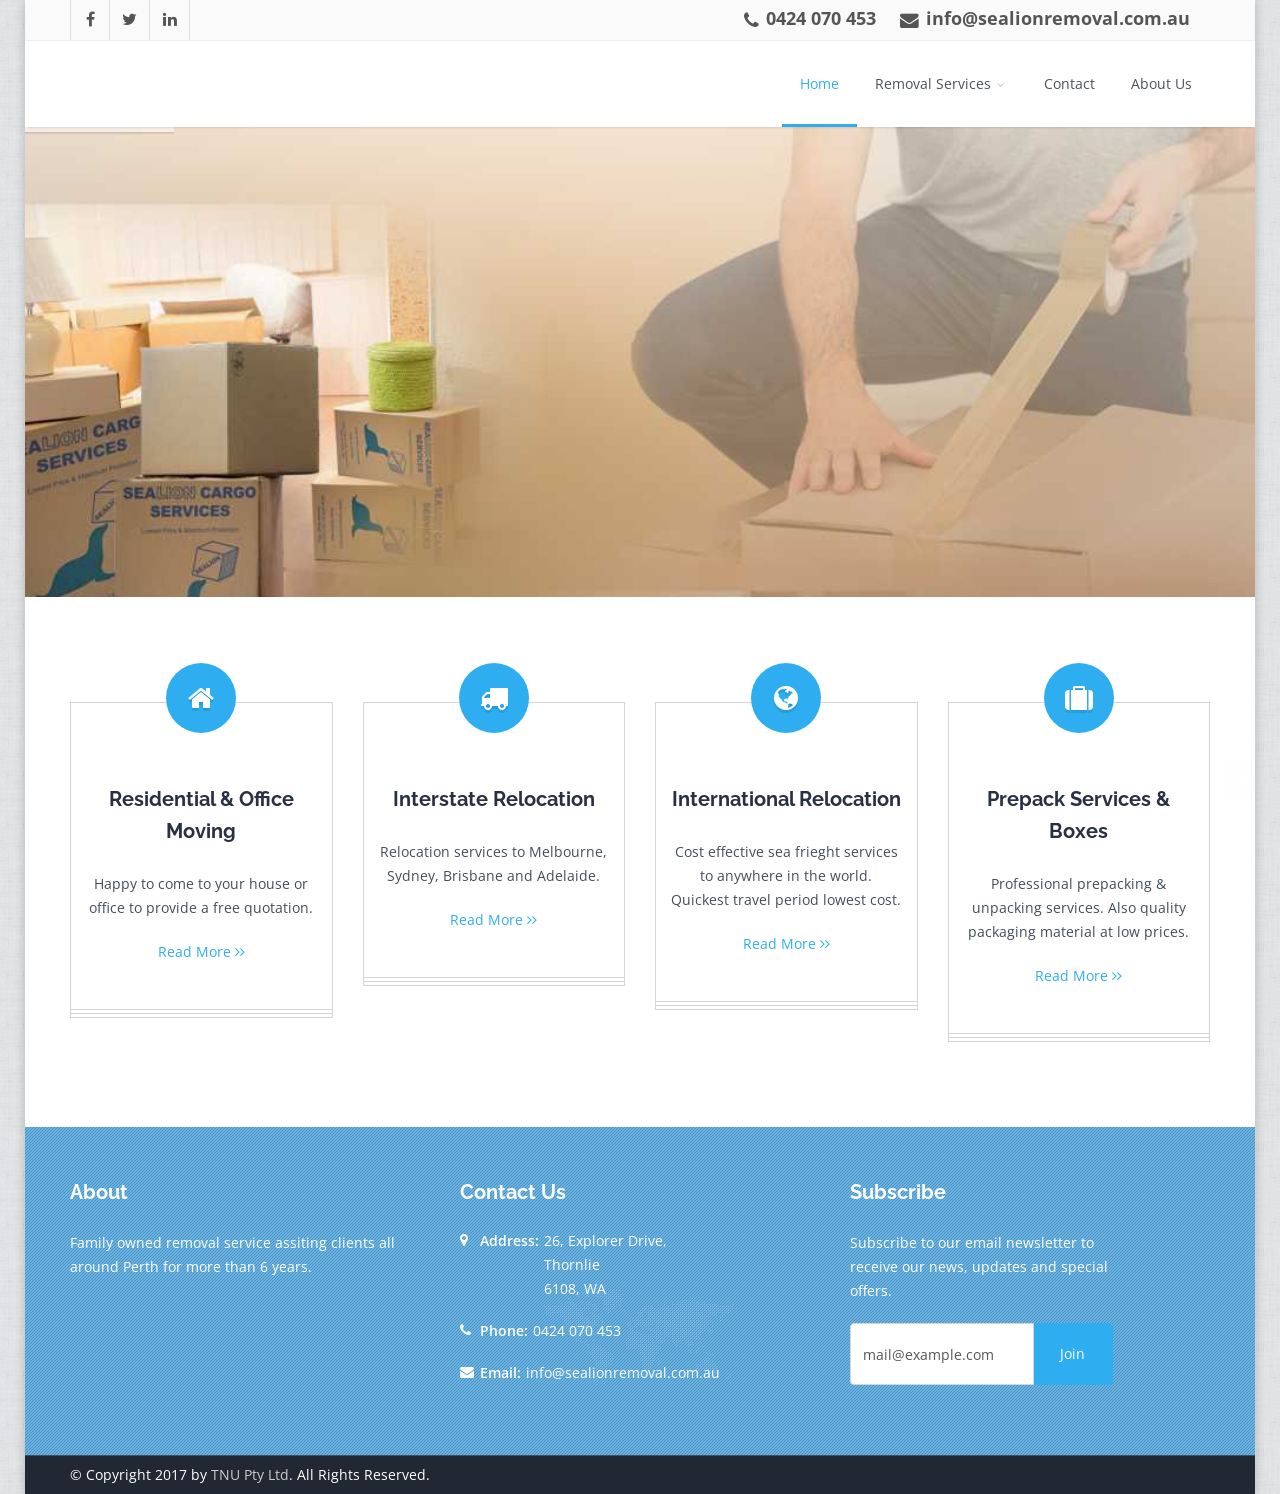
==== commit 6a972611: "Adding new content/changes" ====
--- a/index.html
+++ b/index.html
@@ -117,7 +117,7 @@
                                 </li>
                                 <li>
                                     <a href="#" class="sf-with-ul">
-                                    Services 
+                                    Removal Services 
                                     <span class="sf-sub-indicator">
                                     <i class="fa fa-angle-down "></i>
                                     </span>
@@ -159,7 +159,7 @@
                                 <img src="img/dummy.png"  alt="laptopmockup_sliderdy" data-lazyload="img/custom/main-sm.jpg" data-bgposition="right top" data-kenburns="on" data-duration="12000" data-ease="Power0.easeInOut" data-bgfit="115" data-bgfitend="100" data-bgpositionend="center bottom">
                                 <!-- LAYERS -->
                                 <!-- LAYER NR. 1 -->
-                                <div class="tp-caption light_heavy_50 customin fadeout rs-parallaxlevel-10"
+                                <!--<div class="tp-caption light_heavy_50 customin fadeout rs-parallaxlevel-10"
                                     data-x="535"
                                     data-y="65" 
                                     data-customin="x:0;y:0;z:0;rotationX:0;rotationY:0;rotationZ:0;scaleX:0;scaleY:0;skewX:0;skewY:0;opacity:0;transformPerspective:600;transformOrigin:50% 50%;"
@@ -170,11 +170,11 @@
                                     data-endelementdelay="0.1"
                                     data-endspeed="300"
                                     style="z-index: 2;"><img src="img/dummy.png" alt="" data-lazyload="img/blue.png">
-                                </div>
+                                </div>-->
                                 <!-- LAYER NR. 2 -->
-                                <div class="tp-caption light_heavy_50 customin fadeout tp-resizeme rs-parallaxlevel-10"
-                                    data-x="650"
-                                    data-y="154" 
+                                <div class="tp-caption light_heavy_70 customin fadeout tp-resizeme rs-parallaxlevel-10"
+                                    data-x="300"
+                                    data-y="80" 
                                     data-customin="x:0;y:0;z:0;rotationX:0;rotationY:0;rotationZ:0;scaleX:0;scaleY:0;skewX:0;skewY:0;opacity:0;transformPerspective:600;transformOrigin:50% 50%;"
                                     data-speed="300"
                                     data-start="2850"
@@ -184,10 +184,10 @@
                                     data-elementdelay="0.1"
                                     data-endelementdelay="0.1"
                                     data-endspeed="300"
-                                    style="z-index: 3; max-width: auto; max-height: auto; white-space: nowrap;">Removals
+                                    style="z-index: 3; max-width: auto; max-height: auto; white-space: nowrap;">SL Removals &amp; Cleaners
                                 </div>
                                 <!-- LAYER NR. 3 -->
-                                <div class="tp-caption black_heavy_70 skewfromleftshort fadeout tp-resizeme rs-parallaxlevel-10"
+                                <!--<div class="tp-caption black_heavy_70 skewfromleftshort fadeout tp-resizeme rs-parallaxlevel-10"
                                     data-x="550"
                                     data-y="83" 
                                     data-speed="500"
@@ -198,12 +198,12 @@
                                     data-elementdelay="0.1"
                                     data-endelementdelay="0.1"
                                     data-endspeed="300"
-                                    style="z-index: 4; max-width: auto; max-height: auto; white-space: nowrap;">Sealion
-                                </div>
+                                    style="z-index: 4; max-width: auto; max-height: auto; white-space: nowrap;">SL
+                                </div>-->
                                 <!-- LAYER NR. 9 -->  
                                 <div class="tp-caption black_bold_bg_20 sfr fadeout tp-resizeme rs-parallaxlevel-10"
-                                    data-x="733"
-                                    data-y="260" 
+                                    data-x="533"
+                                    data-y="180" 
                                     data-speed="300"
                                     data-start="4000"
                                     data-easing="Power3.easeInOut"
@@ -212,12 +212,12 @@
                                     data-elementdelay="0.1"
                                     data-endelementdelay="0.1"
                                     data-endspeed="300"
-                                    style="z-index: 9; max-width: auto; max-height: auto; white-space: nowrap;">$55 / HOUR WITH 1 MOVER
+                                    style="z-index: 9; max-width: auto; max-height: auto; white-space: nowrap;">$79 per HOUR WITH 2 MOVERS 
                                 </div>
                               
                                 <div class="tp-caption greenbox30 customin fadeout tp-resizeme rs-parallaxlevel-10"
-                                    data-x="702"
-                                    data-y="260" 
+                                    data-x="502"
+                                    data-y="180" 
                                     data-customin="x:0;y:0;z:0;rotationX:0;rotationY:0;rotationZ:0;scaleX:0;scaleY:0;skewX:0;skewY:0;opacity:0;transformPerspective:600;transformOrigin:50% 50%;"
                                     data-speed="300"
                                     data-start="4000"
@@ -230,8 +230,8 @@
                                     style="z-index: 10; max-width: auto; max-height: auto; white-space: nowrap;">&nbsp;
                                 </div>
                                 <div class="tp-caption arrowicon customin fadeout rs-parallaxlevel-10"
-                                    data-x="711"
-                                    data-y="266" 
+                                    data-x="511"
+                                    data-y="186" 
                                     data-customin="x:0;y:0;z:0;rotationX:0;rotationY:0;rotationZ:0;scaleX:0;scaleY:0;skewX:0;skewY:0;opacity:0;transformPerspective:600;transformOrigin:50% 50%;"
                                     data-speed="300"
                                     data-start="4200"
@@ -243,8 +243,8 @@
                                 </div>
                                 <!-- LAYER NR. 9 -->  
                                 <div class="tp-caption black_bold_bg_20 sfr fadeout tp-resizeme rs-parallaxlevel-10"
-                                    data-x="733"
-                                    data-y="300" 
+                                    data-x="533"
+                                    data-y="220" 
                                     data-speed="300"
                                     data-start="4000"
                                     data-easing="Power3.easeInOut"
@@ -253,12 +253,12 @@
                                     data-elementdelay="0.1"
                                     data-endelementdelay="0.1"
                                     data-endspeed="300"
-                                    style="z-index: 9; max-width: auto; max-height: auto; white-space: nowrap;">$79 / HOUR WITH 2 MOVERS
+                                    style="z-index: 9; max-width: auto; max-height: auto; white-space: nowrap;">FULL RANGE OF REMOVALS &amp; CLEANING SERVICES
                                 </div>
                               
                                 <div class="tp-caption greenbox30 customin fadeout tp-resizeme rs-parallaxlevel-10"
-                                    data-x="702"
-                                    data-y="300" 
+                                    data-x="502"
+                                    data-y="220" 
                                     data-customin="x:0;y:0;z:0;rotationX:0;rotationY:0;rotationZ:0;scaleX:0;scaleY:0;skewX:0;skewY:0;opacity:0;transformPerspective:600;transformOrigin:50% 50%;"
                                     data-speed="300"
                                     data-start="4000"
@@ -271,8 +271,8 @@
                                     style="z-index: 10; max-width: auto; max-height: auto; white-space: nowrap;">&nbsp;
                                 </div>
                                 <div class="tp-caption arrowicon customin fadeout rs-parallaxlevel-10"
-                                    data-x="711"
-                                    data-y="306" 
+                                    data-x="511"
+                                    data-y="226" 
                                     data-customin="x:0;y:0;z:0;rotationX:0;rotationY:0;rotationZ:0;scaleX:0;scaleY:0;skewX:0;skewY:0;opacity:0;transformPerspective:600;transformOrigin:50% 50%;"
                                     data-speed="300"
                                     data-start="4200"
@@ -285,8 +285,8 @@
 
                                 <!-- LAYER NR. 5 -->
                                 <div class="tp-caption black_bold_bg_20 sfr fadeout tp-resizeme rs-parallaxlevel-10"
-                                    data-x="733"
-                                    data-y="340" 
+                                    data-x="533"
+                                    data-y="260" 
                                     data-speed="300"
                                     data-start="4000"
                                     data-easing="Power3.easeInOut"
@@ -300,8 +300,8 @@
                                 
                                 <!-- LAYER NR. 6 -->
                                 <div class="tp-caption greenbox30 customin fadeout tp-resizeme rs-parallaxlevel-10"
-                                    data-x="702"
-                                    data-y="340" 
+                                    data-x="502"
+                                    data-y="260" 
                                     data-customin="x:0;y:0;z:0;rotationX:0;rotationY:0;rotationZ:0;scaleX:0;scaleY:0;skewX:0;skewY:0;opacity:0;transformPerspective:600;transformOrigin:50% 50%;"
                                     data-speed="300"
                                     data-start="4000"
@@ -315,8 +315,8 @@
                                 </div>
                                 <!-- LAYER NR. 7 -->
                                 <div class="tp-caption arrowicon customin fadeout rs-parallaxlevel-10"
-                                    data-x="711"
-                                    data-y="346" 
+                                    data-x="511"
+                                    data-y="266" 
                                     data-customin="x:0;y:0;z:0;rotationX:0;rotationY:0;rotationZ:0;scaleX:0;scaleY:0;skewX:0;skewY:0;opacity:0;transformPerspective:600;transformOrigin:50% 50%;"
                                     data-speed="300"
                                     data-start="4200"
@@ -338,7 +338,7 @@
                                     data-y="25"
                                     data-speed="300"
                                     data-start="800"
-                                    data-easing="easeOutExpo"  >REMOVAL SERVICES TO</div>
+                                    data-easing="easeOutExpo"  >REMOVAL &amp; CLEANING SERVICES TO</div>
                                 <div class="caption large_text sfl"
                                     data-x="70"
                                     data-y="75"
@@ -399,7 +399,7 @@
                                     data-elementdelay="0.1"
                                     data-endelementdelay="0.1"
                                     data-endspeed="300"
-                                    style="z-index: 6; max-width: auto; max-height: auto; white-space: nowrap;">Office Relocation Service
+                                    style="z-index: 6; max-width: auto; max-height: auto; white-space: nowrap;">Office Removals
                                 </div>
                                 <!-- LAYER NR. 6 1 -->
                                 <div class="tp-caption greenbox30 customin fadeout tp-resizeme rs-parallaxlevel-10"
@@ -430,6 +430,48 @@
                                     style="z-index: 8;"><img src="img/dummy.png" alt="" data-ww="17" data-hh="17" data-lazyload="img/check.png">
                                 </div>
                                 <!-- LAYER NR. 5 -->
+                                <!--<div class="tp-caption black_bold_bg_20 sfr fadeout tp-resizeme rs-parallaxlevel-10"
+                                    data-x="691"
+                                    data-y="250" 
+                                     data-speed="300"
+                                    data-start="1000"
+                                    data-easing="Power3.easeInOut"
+                                    data-splitin="none"
+                                    data-splitout="none"
+                                    data-elementdelay="0.1"
+                                    data-endelementdelay="0.1"
+                                    data-endspeed="300"
+                                    style="z-index: 6; max-width: auto; max-height: auto; white-space: nowrap;">Packing Materials- Tea chest boxes
+                                </div>-->
+                                <!-- LAYER NR. 6 -->
+                                <!--<div class="tp-caption greenbox30 customin fadeout tp-resizeme rs-parallaxlevel-10"
+                                    data-x="660"
+                                    data-y="250" 
+                                    data-customin="x:0;y:0;z:0;rotationX:0;rotationY:0;rotationZ:0;scaleX:0;scaleY:0;skewX:0;skewY:0;opacity:0;transformPerspective:600;transformOrigin:50% 50%;"
+                                     data-speed="300"
+                                    data-start="1200"
+                                    data-easing="Power3.easeInOut"
+                                    data-splitin="none"
+                                    data-splitout="none"
+                                    data-elementdelay="0.1"
+                                    data-endelementdelay="0.1"
+                                    data-endspeed="300"
+                                    style="z-index: 7; max-width: auto; max-height: auto; white-space: nowrap;">&nbsp;
+                                </div>-->
+                                <!-- LAYER NR. 7 -->
+                                <!--<div class="tp-caption arrowicon customin fadeout rs-parallaxlevel-10"
+                                    data-x="669"
+                                    data-y="256" 
+                                    data-customin="x:0;y:0;z:0;rotationX:0;rotationY:0;rotationZ:0;scaleX:0;scaleY:0;skewX:0;skewY:0;opacity:0;transformPerspective:600;transformOrigin:50% 50%;"
+                                    data-speed="300"
+                                    data-start="1500"
+                                    data-easing="Power3.easeInOut"
+                                    data-elementdelay="0.1"
+                                    data-endelementdelay="0.1"
+                                    data-endspeed="300"
+                                    style="z-index: 8;"><img src="img/dummy.png" alt="" data-ww="17" data-hh="17" data-lazyload="img/check.png">
+                                </div>-->
+                                <!-- LAYER NR. 8 -->
                                 <div class="tp-caption black_bold_bg_20 sfr fadeout tp-resizeme rs-parallaxlevel-10"
                                     data-x="691"
                                     data-y="250" 
@@ -441,9 +483,9 @@
                                     data-elementdelay="0.1"
                                     data-endelementdelay="0.1"
                                     data-endspeed="300"
-                                    style="z-index: 6; max-width: auto; max-height: auto; white-space: nowrap;">Packing Materials- Tea chest boxes
-                                </div>
-                                <!-- LAYER NR. 6 -->
+                                    style="z-index: 9; max-width: auto; max-height: auto; white-space: nowrap;">Junk Removals
+                                </div>
+                                <!-- LAYER NR. 9 -->
                                 <div class="tp-caption greenbox30 customin fadeout tp-resizeme rs-parallaxlevel-10"
                                     data-x="660"
                                     data-y="250" 
@@ -456,26 +498,26 @@
                                     data-elementdelay="0.1"
                                     data-endelementdelay="0.1"
                                     data-endspeed="300"
-                                    style="z-index: 7; max-width: auto; max-height: auto; white-space: nowrap;">&nbsp;
-                                </div>
-                                <!-- LAYER NR. 7 -->
+                                    style="z-index: 10; max-width: auto; max-height: auto; white-space: nowrap;">&nbsp;
+                                </div>
+                                <!-- LAYER NR. 10 -->
                                 <div class="tp-caption arrowicon customin fadeout rs-parallaxlevel-10"
                                     data-x="669"
                                     data-y="256" 
                                     data-customin="x:0;y:0;z:0;rotationX:0;rotationY:0;rotationZ:0;scaleX:0;scaleY:0;skewX:0;skewY:0;opacity:0;transformPerspective:600;transformOrigin:50% 50%;"
-                                    data-speed="300"
+                                     data-speed="300"
                                     data-start="1500"
                                     data-easing="Power3.easeInOut"
                                     data-elementdelay="0.1"
                                     data-endelementdelay="0.1"
                                     data-endspeed="300"
-                                    style="z-index: 8;"><img src="img/dummy.png" alt="" data-ww="17" data-hh="17" data-lazyload="img/check.png">
-                                </div>
-                                <!-- LAYER NR. 8 -->
+                                    style="z-index: 11;"><img src="img/dummy.png" alt="" data-ww="17" data-hh="17" data-lazyload="img/check.png">
+                                </div>
+                                <!-- LAYER NR. 11 -->
                                 <div class="tp-caption black_bold_bg_20 sfr fadeout tp-resizeme rs-parallaxlevel-10"
                                     data-x="691"
                                     data-y="290" 
-                                     data-speed="300"
+                                   data-speed="300"
                                     data-start="1000"
                                     data-easing="Power3.easeInOut"
                                     data-splitin="none"
@@ -483,14 +525,14 @@
                                     data-elementdelay="0.1"
                                     data-endelementdelay="0.1"
                                     data-endspeed="300"
-                                    style="z-index: 9; max-width: auto; max-height: auto; white-space: nowrap;">Packing and Unpacking Service
-                                </div>
-                                <!-- LAYER NR. 9 -->
+                                    style="z-index: 12; max-width: auto; max-height: auto; white-space: nowrap;">Interstate Moving
+                                </div>
+                                <!-- LAYER NR. 12 -->
                                 <div class="tp-caption greenbox30 customin fadeout tp-resizeme rs-parallaxlevel-10"
                                     data-x="660"
                                     data-y="290" 
                                     data-customin="x:0;y:0;z:0;rotationX:0;rotationY:0;rotationZ:0;scaleX:0;scaleY:0;skewX:0;skewY:0;opacity:0;transformPerspective:600;transformOrigin:50% 50%;"
-                                     data-speed="300"
+                                    data-speed="300"
                                     data-start="1200"
                                     data-easing="Power3.easeInOut"
                                     data-splitin="none"
@@ -498,26 +540,25 @@
                                     data-elementdelay="0.1"
                                     data-endelementdelay="0.1"
                                     data-endspeed="300"
-                                    style="z-index: 10; max-width: auto; max-height: auto; white-space: nowrap;">&nbsp;
-                                </div>
-                                <!-- LAYER NR. 10 -->
+                                    style="z-index: 13; max-width: auto; max-height: auto; white-space: nowrap;">&nbsp;
+                                </div>
+                                <!-- LAYER NR. 13 -->
                                 <div class="tp-caption arrowicon customin fadeout rs-parallaxlevel-10"
                                     data-x="669"
                                     data-y="296" 
                                     data-customin="x:0;y:0;z:0;rotationX:0;rotationY:0;rotationZ:0;scaleX:0;scaleY:0;skewX:0;skewY:0;opacity:0;transformPerspective:600;transformOrigin:50% 50%;"
-                                     data-speed="300"
+                                    data-speed="300"
                                     data-start="1500"
                                     data-easing="Power3.easeInOut"
                                     data-elementdelay="0.1"
                                     data-endelementdelay="0.1"
                                     data-endspeed="300"
-                                    style="z-index: 11;"><img src="img/dummy.png" alt="" data-ww="17" data-hh="17" data-lazyload="img/check.png">
-                                </div>
-                                <!-- LAYER NR. 11 -->
+                                    style="z-index: 14;"><img src="img/dummy.png" alt="" data-ww="17" data-hh="17" data-lazyload="img/check.png">
+                                </div>
                                 <div class="tp-caption black_bold_bg_20 sfr fadeout tp-resizeme rs-parallaxlevel-10"
                                     data-x="691"
                                     data-y="330" 
-                                   data-speed="300"
+                                    data-speed="300"
                                     data-start="1000"
                                     data-easing="Power3.easeInOut"
                                     data-splitin="none"
@@ -525,7 +566,7 @@
                                     data-elementdelay="0.1"
                                     data-endelementdelay="0.1"
                                     data-endspeed="300"
-                                    style="z-index: 12; max-width: auto; max-height: auto; white-space: nowrap;">Interstate Moving
+                                    style="z-index: 12; max-width: auto; max-height: auto; white-space: nowrap;">Packing Materials
                                 </div>
                                 <!-- LAYER NR. 12 -->
                                 <div class="tp-caption greenbox30 customin fadeout tp-resizeme rs-parallaxlevel-10"
@@ -555,7 +596,8 @@
                                     data-endspeed="300"
                                     style="z-index: 14;"><img src="img/dummy.png" alt="" data-ww="17" data-hh="17" data-lazyload="img/check.png">
                                 </div>
-                                <div class="tp-caption black_bold_bg_20 sfr fadeout tp-resizeme rs-parallaxlevel-10"
+
+                                   <div class="tp-caption black_bold_bg_20 sfr fadeout tp-resizeme rs-parallaxlevel-10"
                                     data-x="691"
                                     data-y="370" 
                                     data-speed="300"
@@ -566,7 +608,7 @@
                                     data-elementdelay="0.1"
                                     data-endelementdelay="0.1"
                                     data-endspeed="300"
-                                    style="z-index: 12; max-width: auto; max-height: auto; white-space: nowrap;">International Relocation
+                                    style="z-index: 12; max-width: auto; max-height: auto; white-space: nowrap;">Carpet Cleaning
                                 </div>
                                 <!-- LAYER NR. 12 -->
                                 <div class="tp-caption greenbox30 customin fadeout tp-resizeme rs-parallaxlevel-10"
@@ -587,6 +629,47 @@
                                 <div class="tp-caption arrowicon customin fadeout rs-parallaxlevel-10"
                                     data-x="669"
                                     data-y="376" 
+                                    data-customin="x:0;y:0;z:0;rotationX:0;rotationY:0;rotationZ:0;scaleX:0;scaleY:0;skewX:0;skewY:0;opacity:0;transformPerspective:600;transformOrigin:50% 50%;"
+                                    data-speed="300"
+                                    data-start="1500"
+                                    data-easing="Power3.easeInOut"
+                                    data-elementdelay="0.1"
+                                    data-endelementdelay="0.1"
+                                    data-endspeed="300"
+                                    style="z-index: 14;"><img src="img/dummy.png" alt="" data-ww="17" data-hh="17" data-lazyload="img/check.png">
+                                </div>
+                                   <div class="tp-caption black_bold_bg_20 sfr fadeout tp-resizeme rs-parallaxlevel-10"
+                                    data-x="691"
+                                    data-y="410" 
+                                    data-speed="300"
+                                    data-start="1000"
+                                    data-easing="Power3.easeInOut"
+                                    data-splitin="none"
+                                    data-splitout="none"
+                                    data-elementdelay="0.1"
+                                    data-endelementdelay="0.1"
+                                    data-endspeed="300"
+                                    style="z-index: 12; max-width: auto; max-height: auto; white-space: nowrap;">Moving out Cleaning
+                                </div>
+                                <!-- LAYER NR. 12 -->
+                                <div class="tp-caption greenbox30 customin fadeout tp-resizeme rs-parallaxlevel-10"
+                                    data-x="660"
+                                    data-y="410" 
+                                    data-customin="x:0;y:0;z:0;rotationX:0;rotationY:0;rotationZ:0;scaleX:0;scaleY:0;skewX:0;skewY:0;opacity:0;transformPerspective:600;transformOrigin:50% 50%;"
+                                    data-speed="300"
+                                    data-start="1200"
+                                    data-easing="Power3.easeInOut"
+                                    data-splitin="none"
+                                    data-splitout="none"
+                                    data-elementdelay="0.1"
+                                    data-endelementdelay="0.1"
+                                    data-endspeed="300"
+                                    style="z-index: 13; max-width: auto; max-height: auto; white-space: nowrap;">&nbsp;
+                                </div>
+                                <!-- LAYER NR. 13 -->
+                                <div class="tp-caption arrowicon customin fadeout rs-parallaxlevel-10"
+                                    data-x="669"
+                                    data-y="416" 
                                     data-customin="x:0;y:0;z:0;rotationX:0;rotationY:0;rotationZ:0;scaleX:0;scaleY:0;skewX:0;skewY:0;opacity:0;transformPerspective:600;transformOrigin:50% 50%;"
                                     data-speed="300"
                                     data-start="1500"
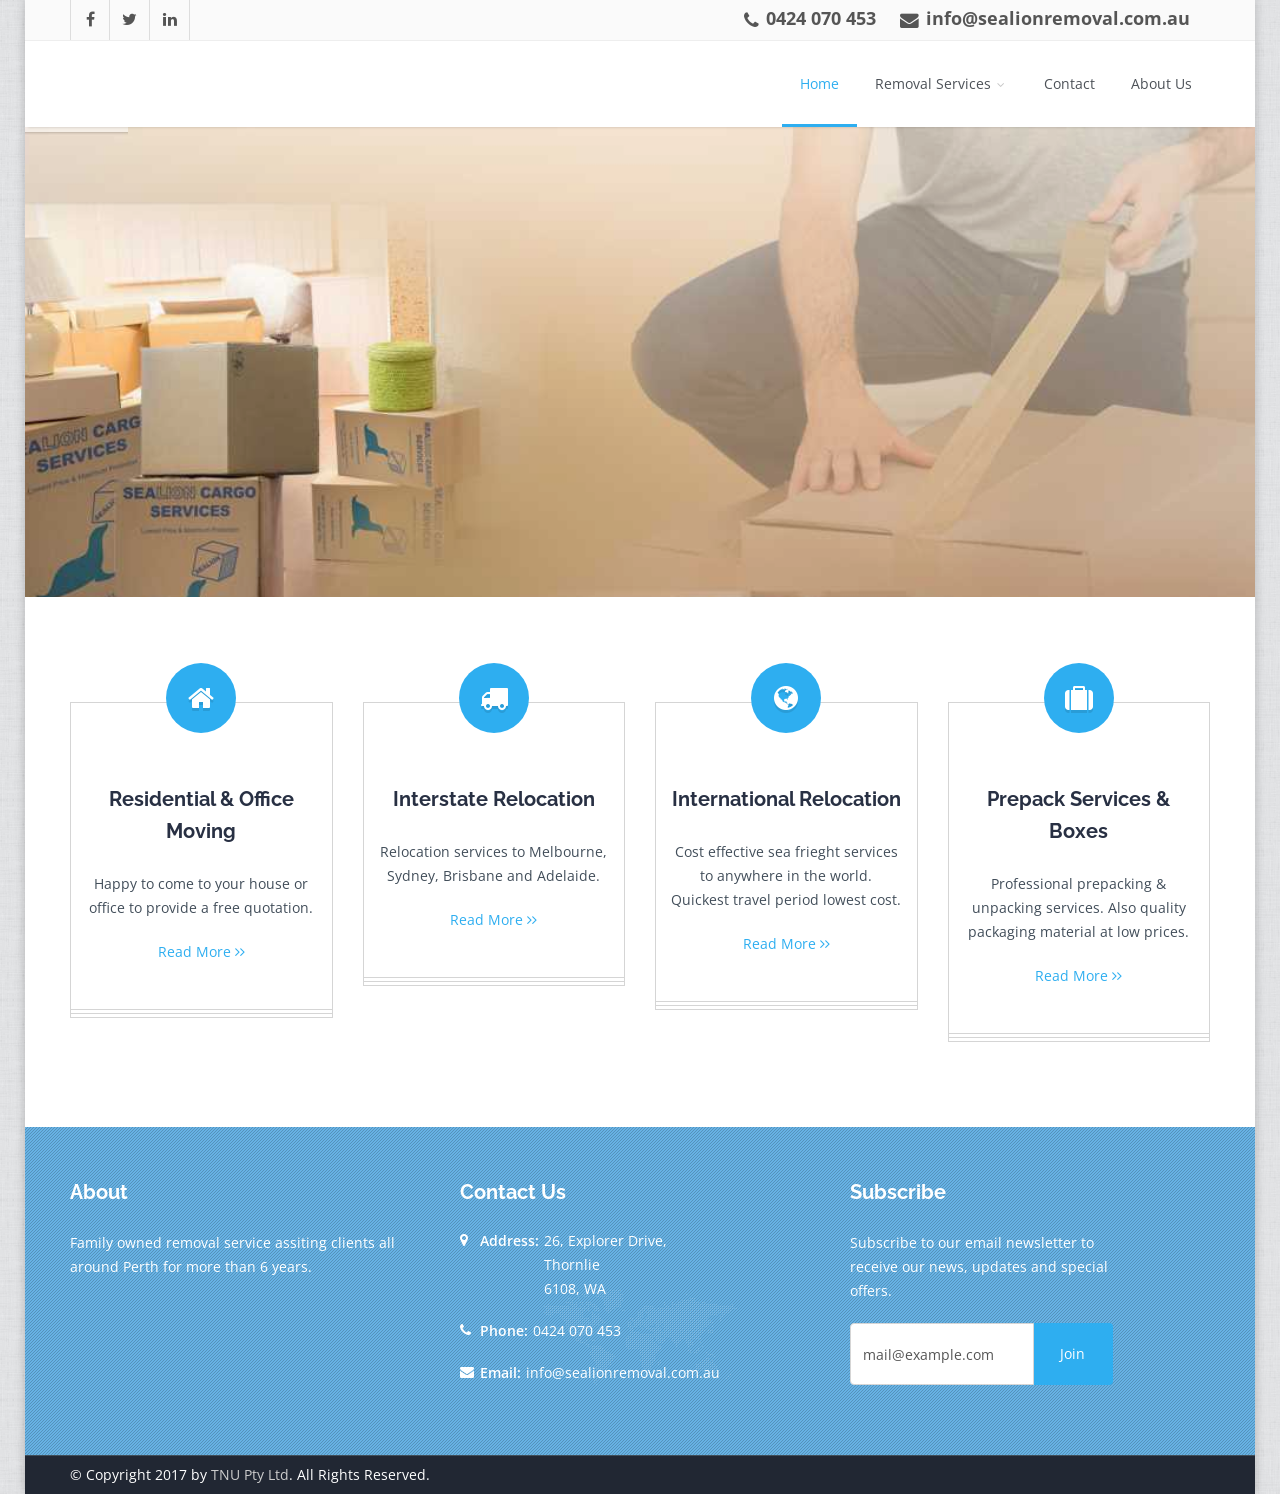
==== commit 8a2d8198: "More chanegs" ====
--- a/index.html
+++ b/index.html
@@ -338,13 +338,55 @@
                                     data-y="25"
                                     data-speed="300"
                                     data-start="800"
-                                    data-easing="easeOutExpo"  >REMOVAL &amp; CLEANING SERVICES TO</div>
+                                    data-easing="easeOutExpo"  >Removal &amp; Cleaning Services To</div>
                                 <div class="caption large_text sfl"
                                     data-x="70"
                                     data-y="75"
                                     data-speed="300"
                                     data-start="1100"
-                                    data-easing="easeOutExpo">INNER &amp; OUTER SUBURBS OF PERTH</div>
+                                    data-easing="easeOutExpo">Inner &amp; Outer Suburbs of Perth</div>
+                                <!-- LAYER NR. 5 1 -->
+                                <div class="tp-caption black_bold_bg_20 sfr fadeout tp-resizeme rs-parallaxlevel-10"
+                                    data-x="691"
+                                    data-y="130" 
+                                    data-speed="300"
+                                    data-start="1000"
+                                    data-easing="Power3.easeInOut"
+                                    data-splitin="none"
+                                    data-splitout="none"
+                                    data-elementdelay="0.1"
+                                    data-endelementdelay="0.1"
+                                    data-endspeed="300"
+                                    style="z-index: 6; max-width: auto; max-height: auto; white-space: nowrap;">Domestic Removal services
+                                </div>
+                                <!-- LAYER NR. 6 1 -->
+                                <div class="tp-caption greenbox30 customin fadeout tp-resizeme rs-parallaxlevel-10"
+                                    data-x="660"
+                                    data-y="130" 
+                                    data-customin="x:0;y:0;z:0;rotationX:0;rotationY:0;rotationZ:0;scaleX:0;scaleY:0;skewX:0;skewY:0;opacity:0;transformPerspective:600;transformOrigin:50% 50%;"
+                                    data-speed="300"
+                                    data-start="1200"
+                                    data-easing="Power3.easeInOut"
+                                    data-splitin="none"
+                                    data-splitout="none"
+                                    data-elementdelay="0.1"
+                                    data-endelementdelay="0.1"
+                                    data-endspeed="300"
+                                    style="z-index: 7; max-width: auto; max-height: auto; white-space: nowrap;">&nbsp;
+                                </div>
+                                <!-- LAYER NR. 7 1 -->
+                                <div class="tp-caption arrowicon customin fadeout rs-parallaxlevel-10"
+                                    data-x="669"
+                                    data-y="136" 
+                                    data-customin="x:0;y:0;z:0;rotationX:0;rotationY:0;rotationZ:0;scaleX:0;scaleY:0;skewX:0;skewY:0;opacity:0;transformPerspective:600;transformOrigin:50% 50%;"
+                                    data-speed="300"
+                                    data-start="1500"
+                                    data-easing="Power3.easeInOut"
+                                    data-elementdelay="0.1"
+                                    data-endelementdelay="0.1"
+                                    data-endspeed="300"
+                                    style="z-index: 8;"><img src="img/dummy.png" alt="" data-ww="17" data-hh="17" data-lazyload="img/check.png">
+                                </div>
                                 <!-- LAYER NR. 5 1 -->
                                 <div class="tp-caption black_bold_bg_20 sfr fadeout tp-resizeme rs-parallaxlevel-10"
                                     data-x="691"
@@ -357,7 +399,7 @@
                                     data-elementdelay="0.1"
                                     data-endelementdelay="0.1"
                                     data-endspeed="300"
-                                    style="z-index: 6; max-width: auto; max-height: auto; white-space: nowrap;">Domestic Removal services
+                                    style="z-index: 6; max-width: auto; max-height: auto; white-space: nowrap;">Office Removals
                                 </div>
                                 <!-- LAYER NR. 6 1 -->
                                 <div class="tp-caption greenbox30 customin fadeout tp-resizeme rs-parallaxlevel-10"
@@ -378,48 +420,6 @@
                                 <div class="tp-caption arrowicon customin fadeout rs-parallaxlevel-10"
                                     data-x="669"
                                     data-y="176" 
-                                    data-customin="x:0;y:0;z:0;rotationX:0;rotationY:0;rotationZ:0;scaleX:0;scaleY:0;skewX:0;skewY:0;opacity:0;transformPerspective:600;transformOrigin:50% 50%;"
-                                    data-speed="300"
-                                    data-start="1500"
-                                    data-easing="Power3.easeInOut"
-                                    data-elementdelay="0.1"
-                                    data-endelementdelay="0.1"
-                                    data-endspeed="300"
-                                    style="z-index: 8;"><img src="img/dummy.png" alt="" data-ww="17" data-hh="17" data-lazyload="img/check.png">
-                                </div>
-                                <!-- LAYER NR. 5 1 -->
-                                <div class="tp-caption black_bold_bg_20 sfr fadeout tp-resizeme rs-parallaxlevel-10"
-                                    data-x="691"
-                                    data-y="210" 
-                                    data-speed="300"
-                                    data-start="1000"
-                                    data-easing="Power3.easeInOut"
-                                    data-splitin="none"
-                                    data-splitout="none"
-                                    data-elementdelay="0.1"
-                                    data-endelementdelay="0.1"
-                                    data-endspeed="300"
-                                    style="z-index: 6; max-width: auto; max-height: auto; white-space: nowrap;">Office Removals
-                                </div>
-                                <!-- LAYER NR. 6 1 -->
-                                <div class="tp-caption greenbox30 customin fadeout tp-resizeme rs-parallaxlevel-10"
-                                    data-x="660"
-                                    data-y="210" 
-                                    data-customin="x:0;y:0;z:0;rotationX:0;rotationY:0;rotationZ:0;scaleX:0;scaleY:0;skewX:0;skewY:0;opacity:0;transformPerspective:600;transformOrigin:50% 50%;"
-                                    data-speed="300"
-                                    data-start="1200"
-                                    data-easing="Power3.easeInOut"
-                                    data-splitin="none"
-                                    data-splitout="none"
-                                    data-elementdelay="0.1"
-                                    data-endelementdelay="0.1"
-                                    data-endspeed="300"
-                                    style="z-index: 7; max-width: auto; max-height: auto; white-space: nowrap;">&nbsp;
-                                </div>
-                                <!-- LAYER NR. 7 1 -->
-                                <div class="tp-caption arrowicon customin fadeout rs-parallaxlevel-10"
-                                    data-x="669"
-                                    data-y="216" 
                                     data-customin="x:0;y:0;z:0;rotationX:0;rotationY:0;rotationZ:0;scaleX:0;scaleY:0;skewX:0;skewY:0;opacity:0;transformPerspective:600;transformOrigin:50% 50%;"
                                      data-speed="300"
                                     data-start="1500"
@@ -474,7 +474,7 @@
                                 <!-- LAYER NR. 8 -->
                                 <div class="tp-caption black_bold_bg_20 sfr fadeout tp-resizeme rs-parallaxlevel-10"
                                     data-x="691"
-                                    data-y="250" 
+                                    data-y="210" 
                                      data-speed="300"
                                     data-start="1000"
                                     data-easing="Power3.easeInOut"
@@ -488,7 +488,7 @@
                                 <!-- LAYER NR. 9 -->
                                 <div class="tp-caption greenbox30 customin fadeout tp-resizeme rs-parallaxlevel-10"
                                     data-x="660"
-                                    data-y="250" 
+                                    data-y="210" 
                                     data-customin="x:0;y:0;z:0;rotationX:0;rotationY:0;rotationZ:0;scaleX:0;scaleY:0;skewX:0;skewY:0;opacity:0;transformPerspective:600;transformOrigin:50% 50%;"
                                      data-speed="300"
                                     data-start="1200"
@@ -503,7 +503,7 @@
                                 <!-- LAYER NR. 10 -->
                                 <div class="tp-caption arrowicon customin fadeout rs-parallaxlevel-10"
                                     data-x="669"
-                                    data-y="256" 
+                                    data-y="216" 
                                     data-customin="x:0;y:0;z:0;rotationX:0;rotationY:0;rotationZ:0;scaleX:0;scaleY:0;skewX:0;skewY:0;opacity:0;transformPerspective:600;transformOrigin:50% 50%;"
                                      data-speed="300"
                                     data-start="1500"
@@ -516,7 +516,7 @@
                                 <!-- LAYER NR. 11 -->
                                 <div class="tp-caption black_bold_bg_20 sfr fadeout tp-resizeme rs-parallaxlevel-10"
                                     data-x="691"
-                                    data-y="290" 
+                                    data-y="250" 
                                    data-speed="300"
                                     data-start="1000"
                                     data-easing="Power3.easeInOut"
@@ -526,6 +526,47 @@
                                     data-endelementdelay="0.1"
                                     data-endspeed="300"
                                     style="z-index: 12; max-width: auto; max-height: auto; white-space: nowrap;">Interstate Moving
+                                </div>
+                                <!-- LAYER NR. 12 -->
+                                <div class="tp-caption greenbox30 customin fadeout tp-resizeme rs-parallaxlevel-10"
+                                    data-x="660"
+                                    data-y="250" 
+                                    data-customin="x:0;y:0;z:0;rotationX:0;rotationY:0;rotationZ:0;scaleX:0;scaleY:0;skewX:0;skewY:0;opacity:0;transformPerspective:600;transformOrigin:50% 50%;"
+                                    data-speed="300"
+                                    data-start="1200"
+                                    data-easing="Power3.easeInOut"
+                                    data-splitin="none"
+                                    data-splitout="none"
+                                    data-elementdelay="0.1"
+                                    data-endelementdelay="0.1"
+                                    data-endspeed="300"
+                                    style="z-index: 13; max-width: auto; max-height: auto; white-space: nowrap;">&nbsp;
+                                </div>
+                                <!-- LAYER NR. 13 -->
+                                <div class="tp-caption arrowicon customin fadeout rs-parallaxlevel-10"
+                                    data-x="669"
+                                    data-y="256" 
+                                    data-customin="x:0;y:0;z:0;rotationX:0;rotationY:0;rotationZ:0;scaleX:0;scaleY:0;skewX:0;skewY:0;opacity:0;transformPerspective:600;transformOrigin:50% 50%;"
+                                    data-speed="300"
+                                    data-start="1500"
+                                    data-easing="Power3.easeInOut"
+                                    data-elementdelay="0.1"
+                                    data-endelementdelay="0.1"
+                                    data-endspeed="300"
+                                    style="z-index: 14;"><img src="img/dummy.png" alt="" data-ww="17" data-hh="17" data-lazyload="img/check.png">
+                                </div>
+                                <div class="tp-caption black_bold_bg_20 sfr fadeout tp-resizeme rs-parallaxlevel-10"
+                                    data-x="691"
+                                    data-y="290" 
+                                    data-speed="300"
+                                    data-start="1000"
+                                    data-easing="Power3.easeInOut"
+                                    data-splitin="none"
+                                    data-splitout="none"
+                                    data-elementdelay="0.1"
+                                    data-endelementdelay="0.1"
+                                    data-endspeed="300"
+                                    style="z-index: 12; max-width: auto; max-height: auto; white-space: nowrap;">Packing Materials
                                 </div>
                                 <!-- LAYER NR. 12 -->
                                 <div class="tp-caption greenbox30 customin fadeout tp-resizeme rs-parallaxlevel-10"
@@ -555,7 +596,8 @@
                                     data-endspeed="300"
                                     style="z-index: 14;"><img src="img/dummy.png" alt="" data-ww="17" data-hh="17" data-lazyload="img/check.png">
                                 </div>
-                                <div class="tp-caption black_bold_bg_20 sfr fadeout tp-resizeme rs-parallaxlevel-10"
+
+                                   <div class="tp-caption black_bold_bg_20 sfr fadeout tp-resizeme rs-parallaxlevel-10"
                                     data-x="691"
                                     data-y="330" 
                                     data-speed="300"
@@ -566,7 +608,7 @@
                                     data-elementdelay="0.1"
                                     data-endelementdelay="0.1"
                                     data-endspeed="300"
-                                    style="z-index: 12; max-width: auto; max-height: auto; white-space: nowrap;">Packing Materials
+                                    style="z-index: 12; max-width: auto; max-height: auto; white-space: nowrap;">Carpet Cleaning
                                 </div>
                                 <!-- LAYER NR. 12 -->
                                 <div class="tp-caption greenbox30 customin fadeout tp-resizeme rs-parallaxlevel-10"
@@ -596,7 +638,6 @@
                                     data-endspeed="300"
                                     style="z-index: 14;"><img src="img/dummy.png" alt="" data-ww="17" data-hh="17" data-lazyload="img/check.png">
                                 </div>
-
                                    <div class="tp-caption black_bold_bg_20 sfr fadeout tp-resizeme rs-parallaxlevel-10"
                                     data-x="691"
                                     data-y="370" 
@@ -608,7 +649,7 @@
                                     data-elementdelay="0.1"
                                     data-endelementdelay="0.1"
                                     data-endspeed="300"
-                                    style="z-index: 12; max-width: auto; max-height: auto; white-space: nowrap;">Carpet Cleaning
+                                    style="z-index: 12; max-width: auto; max-height: auto; white-space: nowrap;">Moving out Cleaning
                                 </div>
                                 <!-- LAYER NR. 12 -->
                                 <div class="tp-caption greenbox30 customin fadeout tp-resizeme rs-parallaxlevel-10"
@@ -638,7 +679,7 @@
                                     data-endspeed="300"
                                     style="z-index: 14;"><img src="img/dummy.png" alt="" data-ww="17" data-hh="17" data-lazyload="img/check.png">
                                 </div>
-                                   <div class="tp-caption black_bold_bg_20 sfr fadeout tp-resizeme rs-parallaxlevel-10"
+                            <div class="tp-caption black_bold_bg_20 sfr fadeout tp-resizeme rs-parallaxlevel-10"
                                     data-x="691"
                                     data-y="410" 
                                     data-speed="300"
@@ -649,7 +690,7 @@
                                     data-elementdelay="0.1"
                                     data-endelementdelay="0.1"
                                     data-endspeed="300"
-                                    style="z-index: 12; max-width: auto; max-height: auto; white-space: nowrap;">Moving out Cleaning
+                                    style="z-index: 12; max-width: auto; max-height: auto; white-space: nowrap;">Commercial and Office Cleaning
                                 </div>
                                 <!-- LAYER NR. 12 -->
                                 <div class="tp-caption greenbox30 customin fadeout tp-resizeme rs-parallaxlevel-10"
@@ -683,7 +724,7 @@
 
                                 <div class="caption lfl"
                                     data-x="75"
-                                    data-y="140"
+                                    data-y="130"
                                     data-speed="300"
                                     data-start="1400"
                                     data-easing="easeOutExpo">
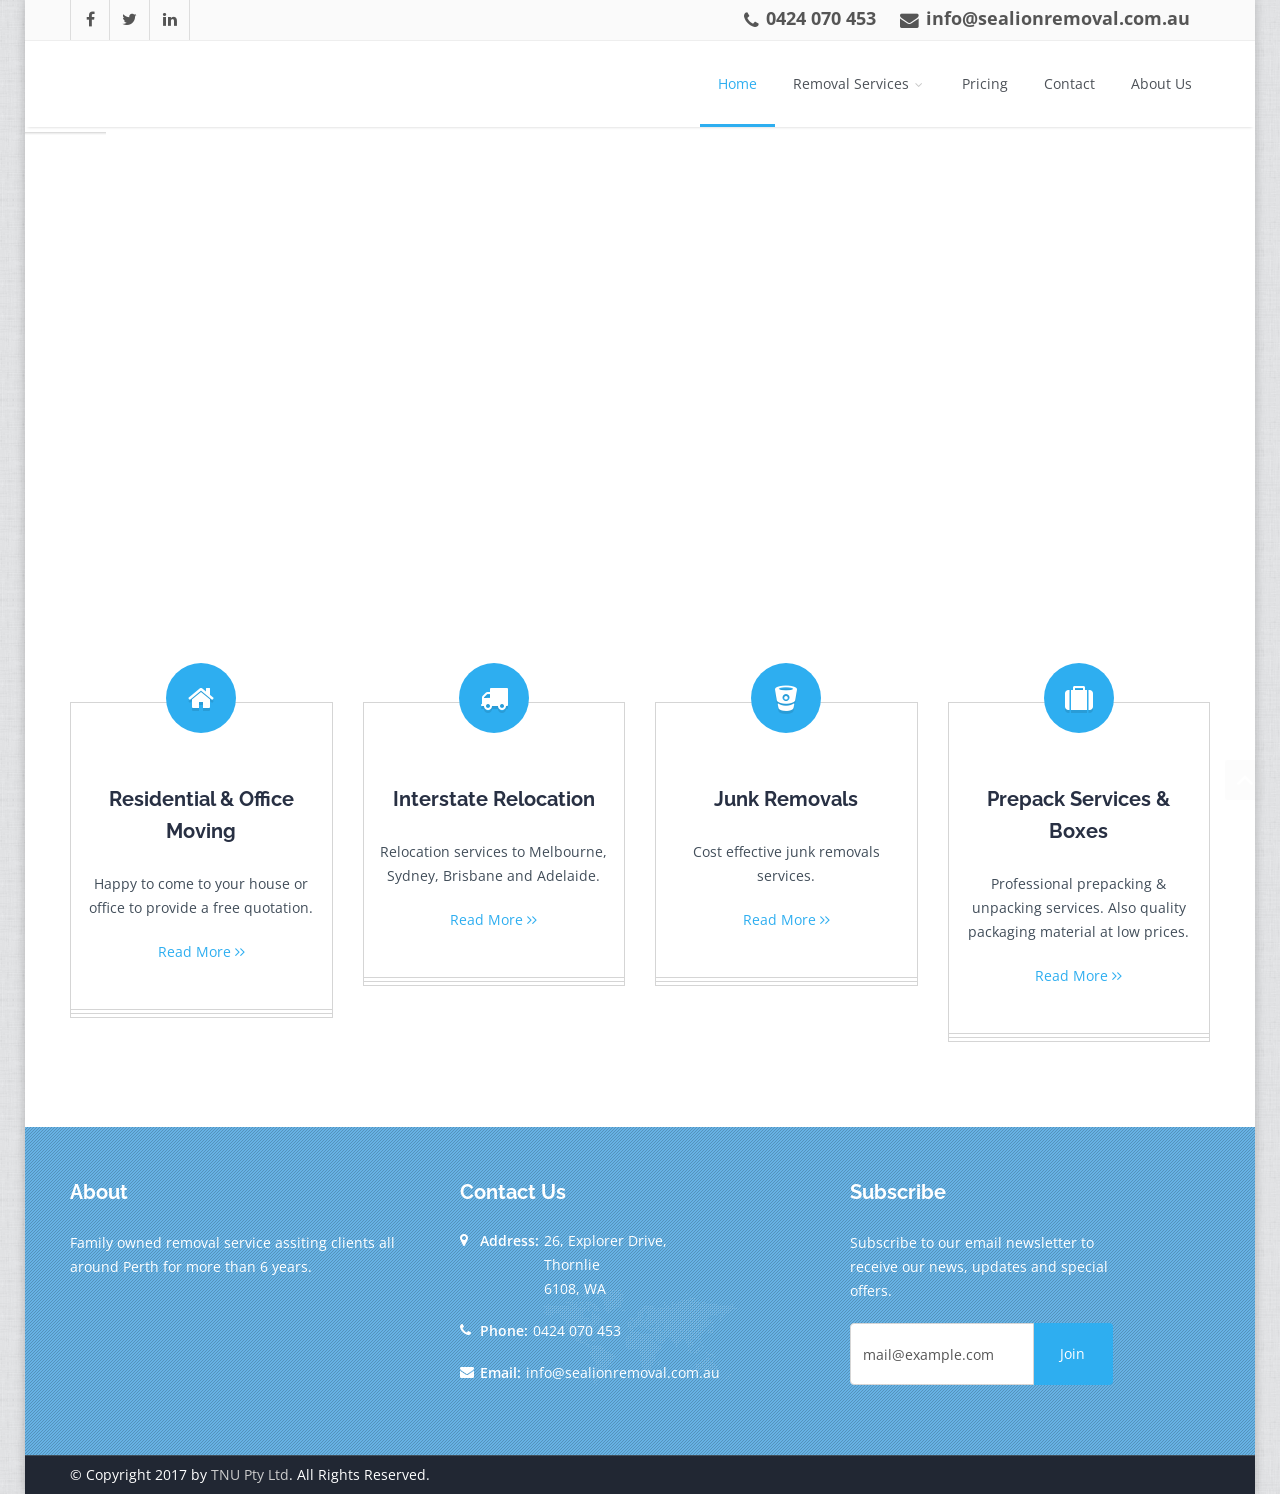
==== commit ab8ad413: "Pricing page" ====
--- a/index.html
+++ b/index.html
@@ -125,9 +125,14 @@
                                     <ul>
                                         <li><a href="residential.html" class="sf-with-ul">Residential &amp; Office Moving</a></li>
                                         <li><a href="interstate.html" class="sf-with-ul">Interstate Reolcation</a></li>
-                                        <li><a href="international.html" class="sf-with-ul">International Reolcation</a></li>
+                                        <li><a href="#" class="sf-with-ul">Junk Removal</a></li>
                                         <li><a href="prepack.html" class="sf-with-ul">Prepack Services &amp; Boxes</a></li>
                                     </ul>
+                                </li>
+                                <li>
+                                    <a href="pricing.html">
+                                    Pricing
+                                    </a>
                                 </li>
                                  <li>
                                     <a href="contact.html">
@@ -807,16 +812,16 @@
                                 <div class="content-box big ch-item">
                                     <div class="ch-info-wrap">
                                         <div class="ch-info">
-                                            <div class="ch-info-front ch-img-1"><i class="fa fa-globe"></i></div>
+                                            <div class="ch-info-front ch-img-1"><i class="fa fa-bitbucket"></i></div>
                                             <div class="ch-info-back">
                                                 <i class="fa fa-tags"></i>
                                             </div>
                                         </div>
                                     </div>
                                     <div class="content-box-info">
-                                        <h3>International Relocation</h3>
+                                        <h3>Junk Removals</h3>
                                         <p>
-                                            Cost effective sea frieght services to anywhere in the world. Quickest travel period lowest cost.
+                                            Cost effective junk removals services.
                                         </p>
                                         <a href="#">Read More <i class="fa fa-angle-right"></i><i class="fa fa-angle-right"></i></a>
                                     </div>
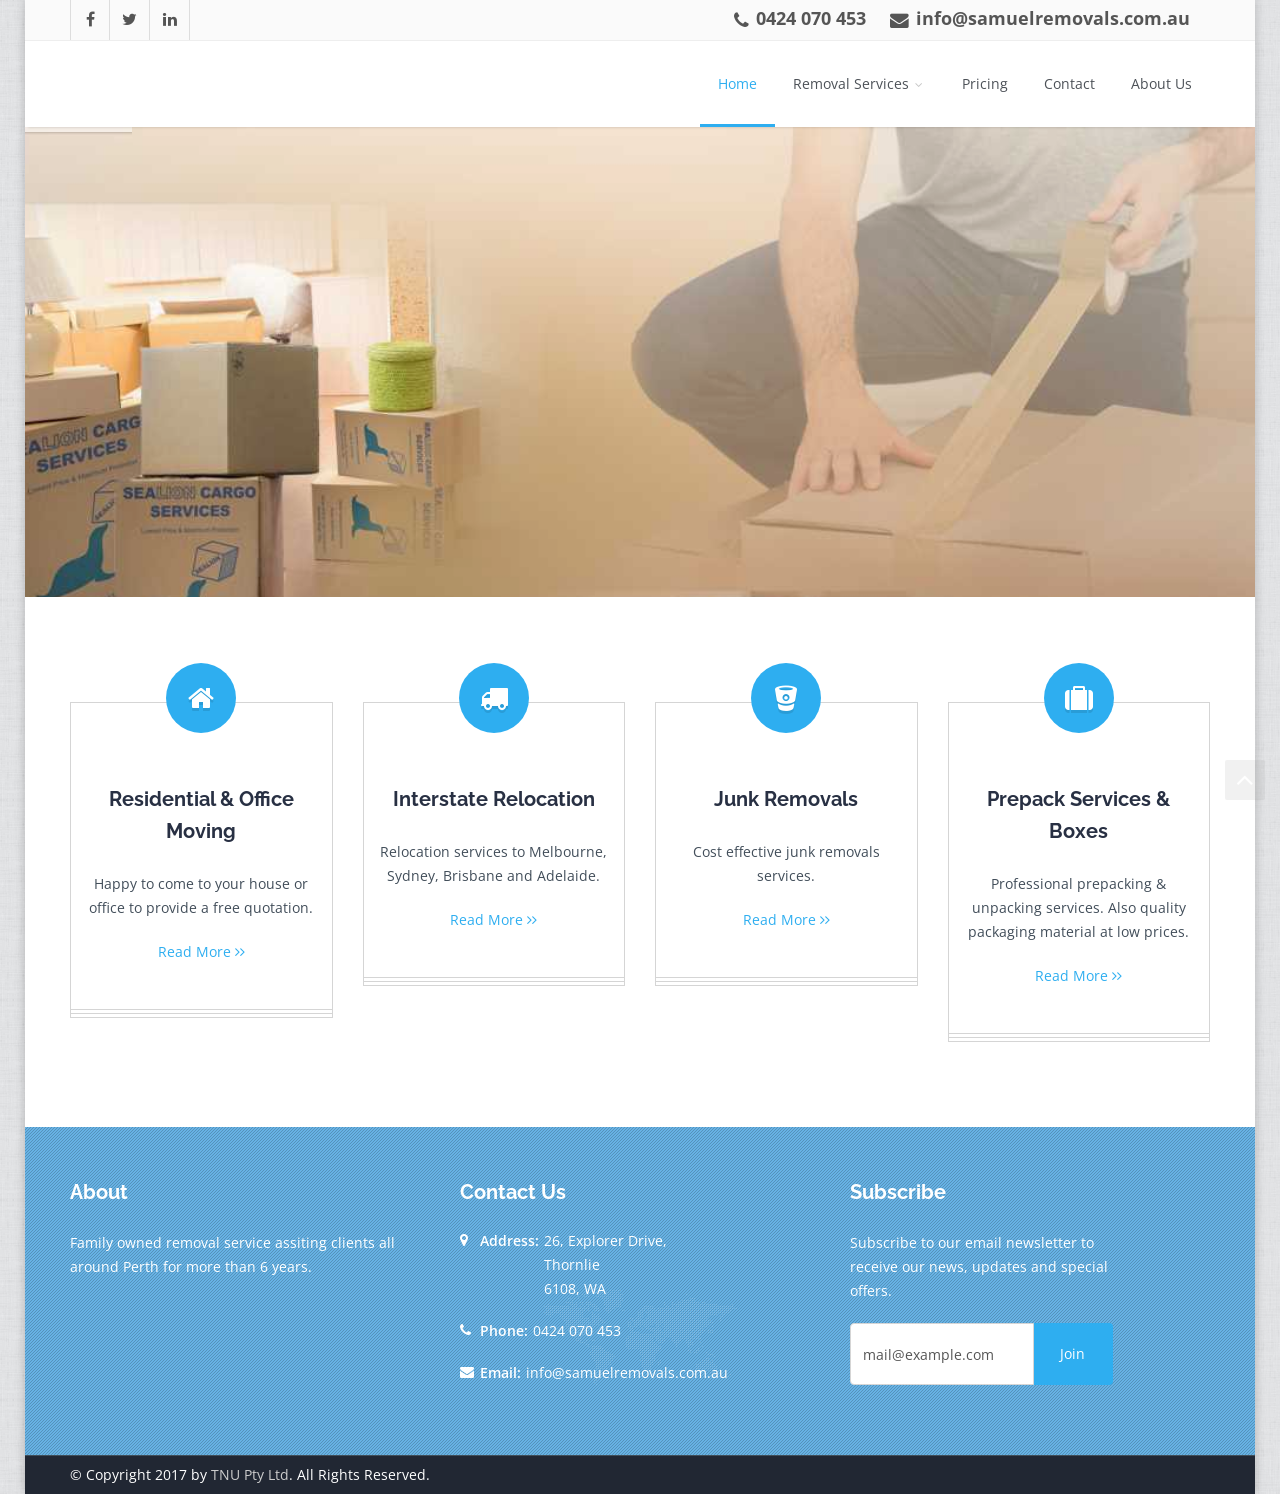
==== commit 5ef46cb2: "Move to samuelmovers" ====
--- a/index.html
+++ b/index.html
@@ -6,9 +6,9 @@
 	<!--<![endif]-->
     <head>
         <meta charset="utf-8">
-        <title>Home | Sealion Removals</title>
-        <meta name="description" content="Sealion Removals">
-        <meta name="author" content="sealionremoval.com.au">
+        <title>Home | Samuel Movers &amp; Cleaners</title>
+        <meta name="description" content="samuel Removals">
+        <meta name="author" content="samuelremoval.com.au">
         <!-- Mobile Metas -->
         <meta name="viewport" content="width=device-width, initial-scale=1.0">
         <!-- Google Fonts -->
@@ -73,7 +73,7 @@
                             </div>
                             <div class="phone-login pull-right">
                                 <a><i class="fa fa-phone fa-lg"></i> <span class="tp-caption h4"><b>0424 070 453</b></span></a>
-                                 <a><i class="fa fa-envelope fa-lg"></i> <span class="tp-caption h4"><b>info@sealionremoval.com.au</b></span></a>
+                                 <a><i class="fa fa-envelope fa-lg"></i> <span class="tp-caption h4"><b>info@samuelremovals.com.au</b></span></a>
                                 <!--<a href="#" data-toggle="modal" data-target="#loginModal"><i class="fa fa-sign-in"></i> Login</a>
                                 <a href="#" data-toggle="modal" data-target="#registrationModal"><i class="fa fa-edit"></i> Registration</a>-->
                             </div>
@@ -178,7 +178,7 @@
                                 </div>-->
                                 <!-- LAYER NR. 2 -->
                                 <div class="tp-caption light_heavy_70 customin fadeout tp-resizeme rs-parallaxlevel-10"
-                                    data-x="300"
+                                    data-x="100"
                                     data-y="80" 
                                     data-customin="x:0;y:0;z:0;rotationX:0;rotationY:0;rotationZ:0;scaleX:0;scaleY:0;skewX:0;skewY:0;opacity:0;transformPerspective:600;transformOrigin:50% 50%;"
                                     data-speed="300"
@@ -189,7 +189,7 @@
                                     data-elementdelay="0.1"
                                     data-endelementdelay="0.1"
                                     data-endspeed="300"
-                                    style="z-index: 3; max-width: auto; max-height: auto; white-space: nowrap;">SL Removals &amp; Cleaners
+                                    style="z-index: 3; max-width: auto; max-height: auto; white-space: nowrap;">Samuel Removals &amp; Cleaners
                                 </div>
                                 <!-- LAYER NR. 3 -->
                                 <!--<div class="tp-caption black_heavy_70 skewfromleftshort fadeout tp-resizeme rs-parallaxlevel-10"
@@ -1134,7 +1134,7 @@
                                         </li>
                                         <li>
                                             <i class="fa fa-envelope"></i>
-                                            <p><strong>Email:</strong><a href="mailto:info@sealionremoval.com.au">info@sealionremoval.com.au</a></p>
+                                            <p><strong>Email:</strong><a href="mailto:info@samuelremovals.com.au">info@samuelremovals.com.au</a></p>
                                         </li>
                                     </ul>
                                 </section>
--- a/css/revolution-slider/css/extralayers.css
+++ b/css/revolution-slider/css/extralayers.css
@@ -806,6 +806,20 @@
 }
 
 .tp-caption.light_heavy_70 {
+font-size:70px;
+line-height:70px;
+font-weight:900;
+font-family:Raleway;
+color:rgb(30, 180, 255);
+text-decoration:none;
+background-color:transparent;
+text-shadow:none;
+border-width:0px;
+border-color:rgb(0, 0, 0);
+border-style:none;
+}
+
+.tp-caption.blue_heavy_70 {
 font-size:70px;
 line-height:70px;
 font-weight:900;
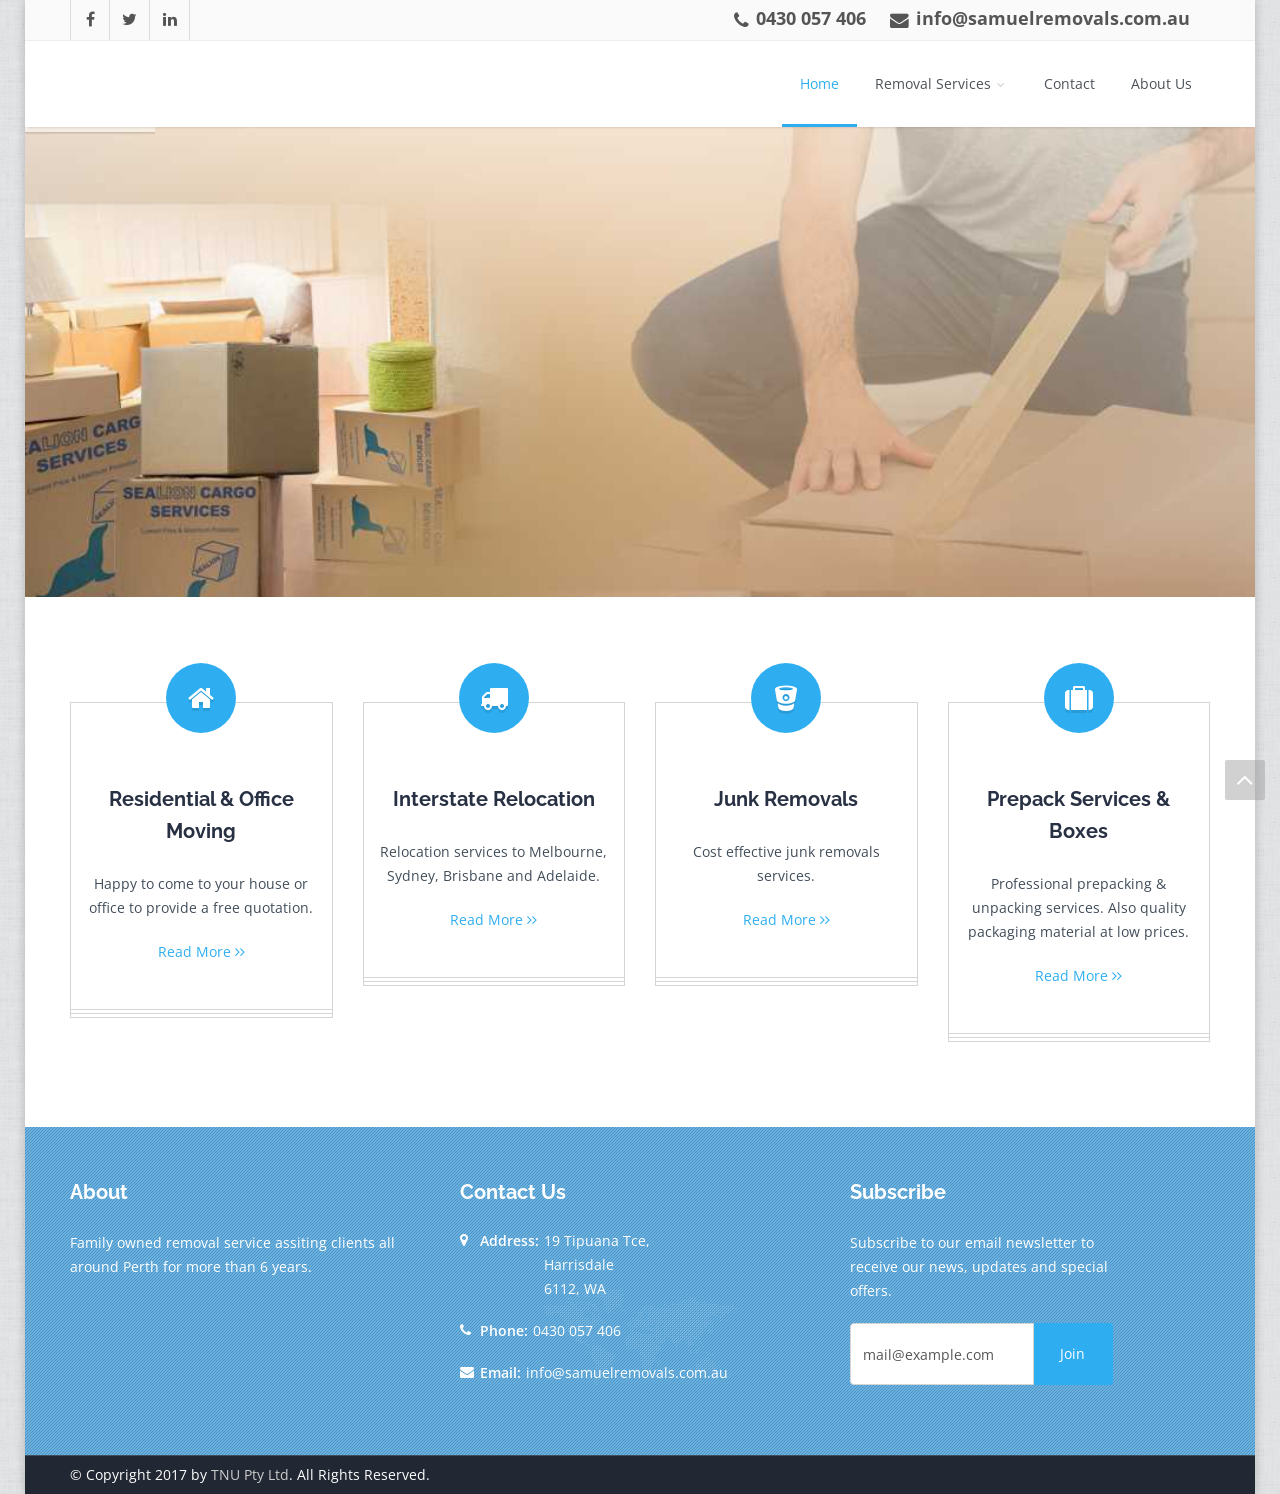
==== commit 5937b7d3: "Feedback from Roshani" ====
--- a/index.html
+++ b/index.html
@@ -6,7 +6,7 @@
 	<!--<![endif]-->
     <head>
         <meta charset="utf-8">
-        <title>Home | Samuel Movers &amp; Cleaners</title>
+        <title>Home | Samuel Movers</title>
         <meta name="description" content="samuel Removals">
         <meta name="author" content="samuelremoval.com.au">
         <!-- Mobile Metas -->
@@ -72,7 +72,7 @@
                                 </ul>
                             </div>
                             <div class="phone-login pull-right">
-                                <a><i class="fa fa-phone fa-lg"></i> <span class="tp-caption h4"><b>0424 070 453</b></span></a>
+                                <a><i class="fa fa-phone fa-lg"></i> <span class="tp-caption h4"><b>0430 057 406</b></span></a>
                                  <a><i class="fa fa-envelope fa-lg"></i> <span class="tp-caption h4"><b>info@samuelremovals.com.au</b></span></a>
                                 <!--<a href="#" data-toggle="modal" data-target="#loginModal"><i class="fa fa-sign-in"></i> Login</a>
                                 <a href="#" data-toggle="modal" data-target="#registrationModal"><i class="fa fa-edit"></i> Registration</a>-->
@@ -129,11 +129,11 @@
                                         <li><a href="prepack.html" class="sf-with-ul">Prepack Services &amp; Boxes</a></li>
                                     </ul>
                                 </li>
-                                <li>
+                                <!-- <li>
                                     <a href="pricing.html">
                                     Pricing
                                     </a>
-                                </li>
+                                </li> -->
                                  <li>
                                     <a href="contact.html">
                                     Contact
@@ -189,7 +189,7 @@
                                     data-elementdelay="0.1"
                                     data-endelementdelay="0.1"
                                     data-endspeed="300"
-                                    style="z-index: 3; max-width: auto; max-height: auto; white-space: nowrap;">Samuel Removals &amp; Cleaners
+                                    style="z-index: 3; max-width: auto; max-height: auto; white-space: nowrap;">Samuel Removals
                                 </div>
                                 <!-- LAYER NR. 3 -->
                                 <!--<div class="tp-caption black_heavy_70 skewfromleftshort fadeout tp-resizeme rs-parallaxlevel-10"
@@ -217,7 +217,7 @@
                                     data-elementdelay="0.1"
                                     data-endelementdelay="0.1"
                                     data-endspeed="300"
-                                    style="z-index: 9; max-width: auto; max-height: auto; white-space: nowrap;">$79 per HOUR WITH 2 MOVERS 
+                                    style="z-index: 9; max-width: auto; max-height: auto; white-space: nowrap;">HOUSE REMOVALS FROM $40 PER HOUR 
                                 </div>
                               
                                 <div class="tp-caption greenbox30 customin fadeout tp-resizeme rs-parallaxlevel-10"
@@ -258,7 +258,7 @@
                                     data-elementdelay="0.1"
                                     data-endelementdelay="0.1"
                                     data-endspeed="300"
-                                    style="z-index: 9; max-width: auto; max-height: auto; white-space: nowrap;">FULL RANGE OF REMOVALS &amp; CLEANING SERVICES
+                                    style="z-index: 9; max-width: auto; max-height: auto; white-space: nowrap;">FULL RANGE OF REMOVALS &amp; SERVICES
                                 </div>
                               
                                 <div class="tp-caption greenbox30 customin fadeout tp-resizeme rs-parallaxlevel-10"
@@ -343,7 +343,7 @@
                                     data-y="25"
                                     data-speed="300"
                                     data-start="800"
-                                    data-easing="easeOutExpo"  >Removal &amp; Cleaning Services To</div>
+                                    data-easing="easeOutExpo"  >Removal Services To</div>
                                 <div class="caption large_text sfl"
                                     data-x="70"
                                     data-y="75"
@@ -1124,13 +1124,13 @@
                                         <li>
                                             <i class="fa fa-map-marker"></i>
                                             <p> 
-                                                <strong class="contact-pad">Address:</strong> 26, Explorer Drive,<br> Thornlie <br>
-                                                6108, WA 
+                                                <strong class="contact-pad">Address:</strong> 19 Tipuana Tce,<br> Harrisdale <br>
+                                                6112, WA 
                                             </p>
                                         </li>
                                         <li>
                                             <i class="fa fa-phone"></i>
-                                            <p><strong>Phone:</strong>  0424 070 453</p>
+                                            <p><strong>Phone:</strong>  0430 057 406</p>
                                         </li>
                                         <li>
                                             <i class="fa fa-envelope"></i>
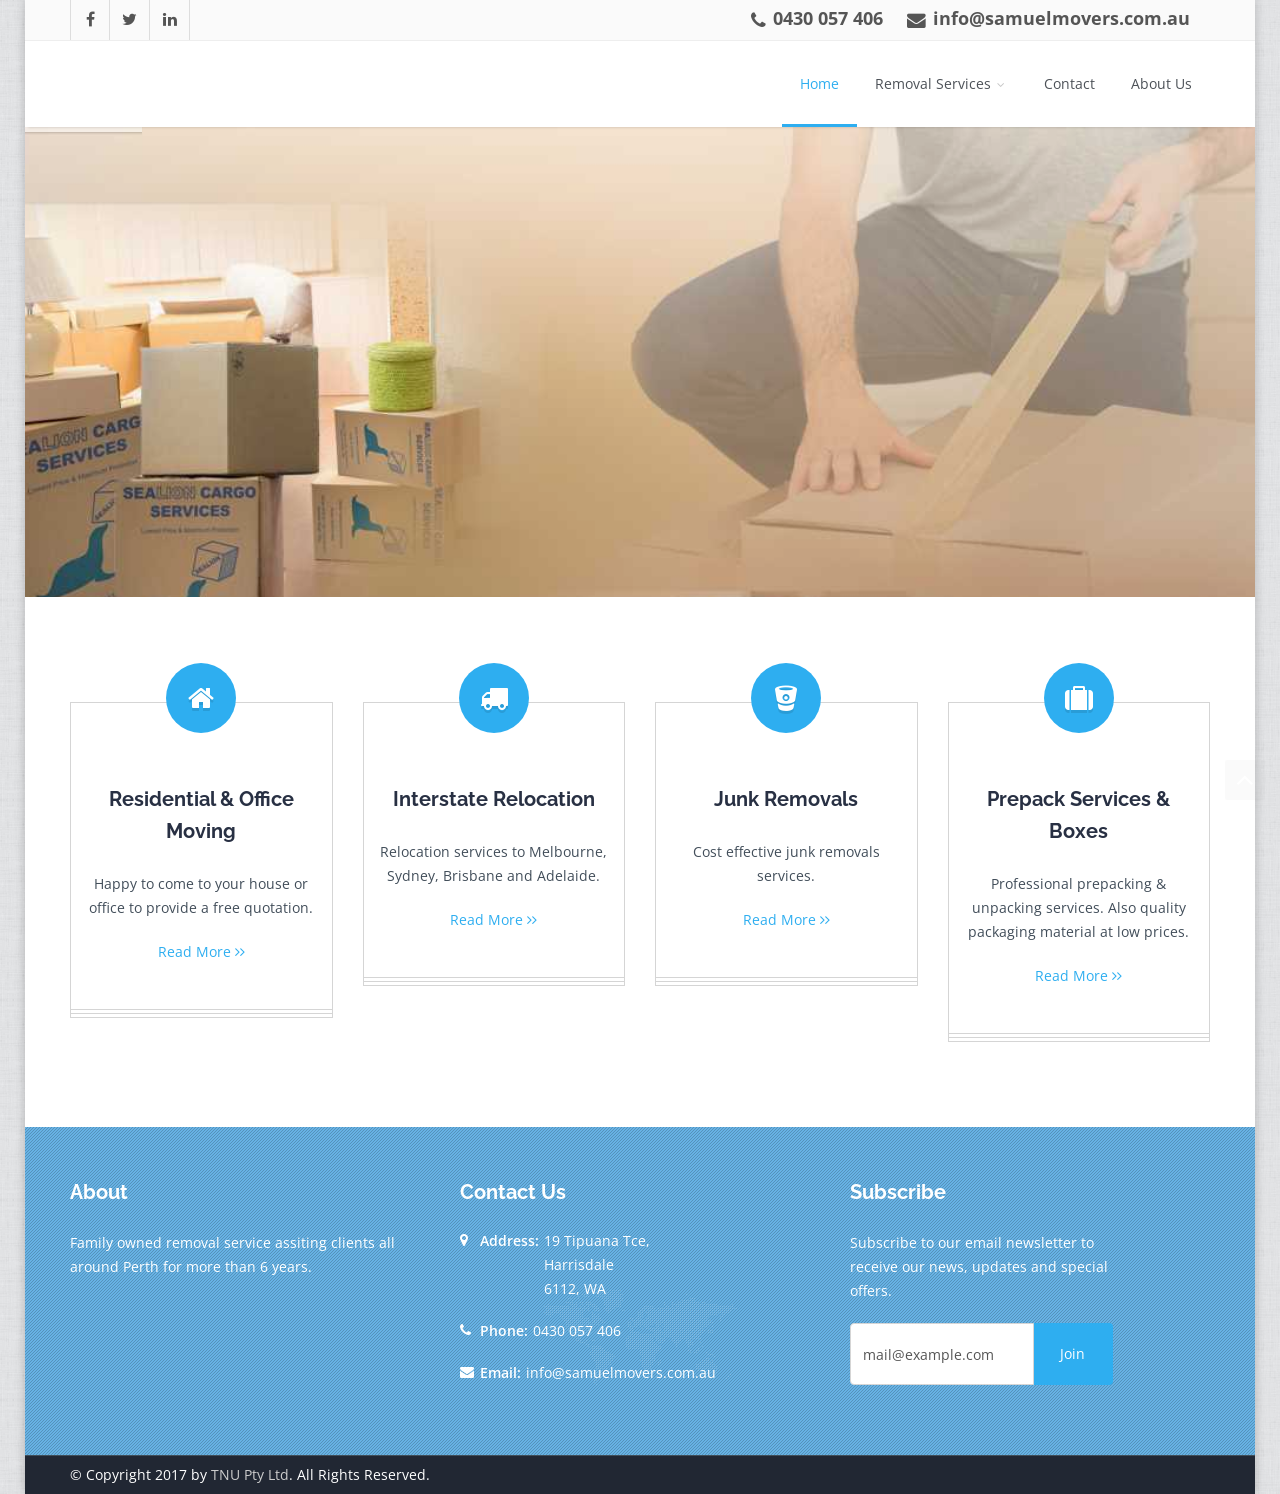
==== commit 1dd3155c: "Changing to new phone number" ====
--- a/index.html
+++ b/index.html
@@ -73,7 +73,7 @@
                             </div>
                             <div class="phone-login pull-right">
                                 <a><i class="fa fa-phone fa-lg"></i> <span class="tp-caption h4"><b>0430 057 406</b></span></a>
-                                 <a><i class="fa fa-envelope fa-lg"></i> <span class="tp-caption h4"><b>info@samuelremovals.com.au</b></span></a>
+                                 <a><i class="fa fa-envelope fa-lg"></i> <span class="tp-caption h4"><b>info@samuelmovers.com.au</b></span></a>
                                 <!--<a href="#" data-toggle="modal" data-target="#loginModal"><i class="fa fa-sign-in"></i> Login</a>
                                 <a href="#" data-toggle="modal" data-target="#registrationModal"><i class="fa fa-edit"></i> Registration</a>-->
                             </div>
@@ -602,19 +602,6 @@
                                     style="z-index: 14;"><img src="img/dummy.png" alt="" data-ww="17" data-hh="17" data-lazyload="img/check.png">
                                 </div>
 
-                                   <div class="tp-caption black_bold_bg_20 sfr fadeout tp-resizeme rs-parallaxlevel-10"
-                                    data-x="691"
-                                    data-y="330" 
-                                    data-speed="300"
-                                    data-start="1000"
-                                    data-easing="Power3.easeInOut"
-                                    data-splitin="none"
-                                    data-splitout="none"
-                                    data-elementdelay="0.1"
-                                    data-endelementdelay="0.1"
-                                    data-endspeed="300"
-                                    style="z-index: 12; max-width: auto; max-height: auto; white-space: nowrap;">Carpet Cleaning
-                                </div>
                                 <!-- LAYER NR. 12 -->
                                 <div class="tp-caption greenbox30 customin fadeout tp-resizeme rs-parallaxlevel-10"
                                     data-x="660"
@@ -643,19 +630,6 @@
                                     data-endspeed="300"
                                     style="z-index: 14;"><img src="img/dummy.png" alt="" data-ww="17" data-hh="17" data-lazyload="img/check.png">
                                 </div>
-                                   <div class="tp-caption black_bold_bg_20 sfr fadeout tp-resizeme rs-parallaxlevel-10"
-                                    data-x="691"
-                                    data-y="370" 
-                                    data-speed="300"
-                                    data-start="1000"
-                                    data-easing="Power3.easeInOut"
-                                    data-splitin="none"
-                                    data-splitout="none"
-                                    data-elementdelay="0.1"
-                                    data-endelementdelay="0.1"
-                                    data-endspeed="300"
-                                    style="z-index: 12; max-width: auto; max-height: auto; white-space: nowrap;">Moving out Cleaning
-                                </div>
                                 <!-- LAYER NR. 12 -->
                                 <div class="tp-caption greenbox30 customin fadeout tp-resizeme rs-parallaxlevel-10"
                                     data-x="660"
@@ -683,19 +657,6 @@
                                     data-endelementdelay="0.1"
                                     data-endspeed="300"
                                     style="z-index: 14;"><img src="img/dummy.png" alt="" data-ww="17" data-hh="17" data-lazyload="img/check.png">
-                                </div>
-                            <div class="tp-caption black_bold_bg_20 sfr fadeout tp-resizeme rs-parallaxlevel-10"
-                                    data-x="691"
-                                    data-y="410" 
-                                    data-speed="300"
-                                    data-start="1000"
-                                    data-easing="Power3.easeInOut"
-                                    data-splitin="none"
-                                    data-splitout="none"
-                                    data-elementdelay="0.1"
-                                    data-endelementdelay="0.1"
-                                    data-endspeed="300"
-                                    style="z-index: 12; max-width: auto; max-height: auto; white-space: nowrap;">Commercial and Office Cleaning
                                 </div>
                                 <!-- LAYER NR. 12 -->
                                 <div class="tp-caption greenbox30 customin fadeout tp-resizeme rs-parallaxlevel-10"
@@ -1134,7 +1095,7 @@
                                         </li>
                                         <li>
                                             <i class="fa fa-envelope"></i>
-                                            <p><strong>Email:</strong><a href="mailto:info@samuelremovals.com.au">info@samuelremovals.com.au</a></p>
+                                            <p><strong>Email:</strong><a href="mailto:info@samuelmovers.com.au">info@samuelmovers.com.au</a></p>
                                         </li>
                                     </ul>
                                 </section>
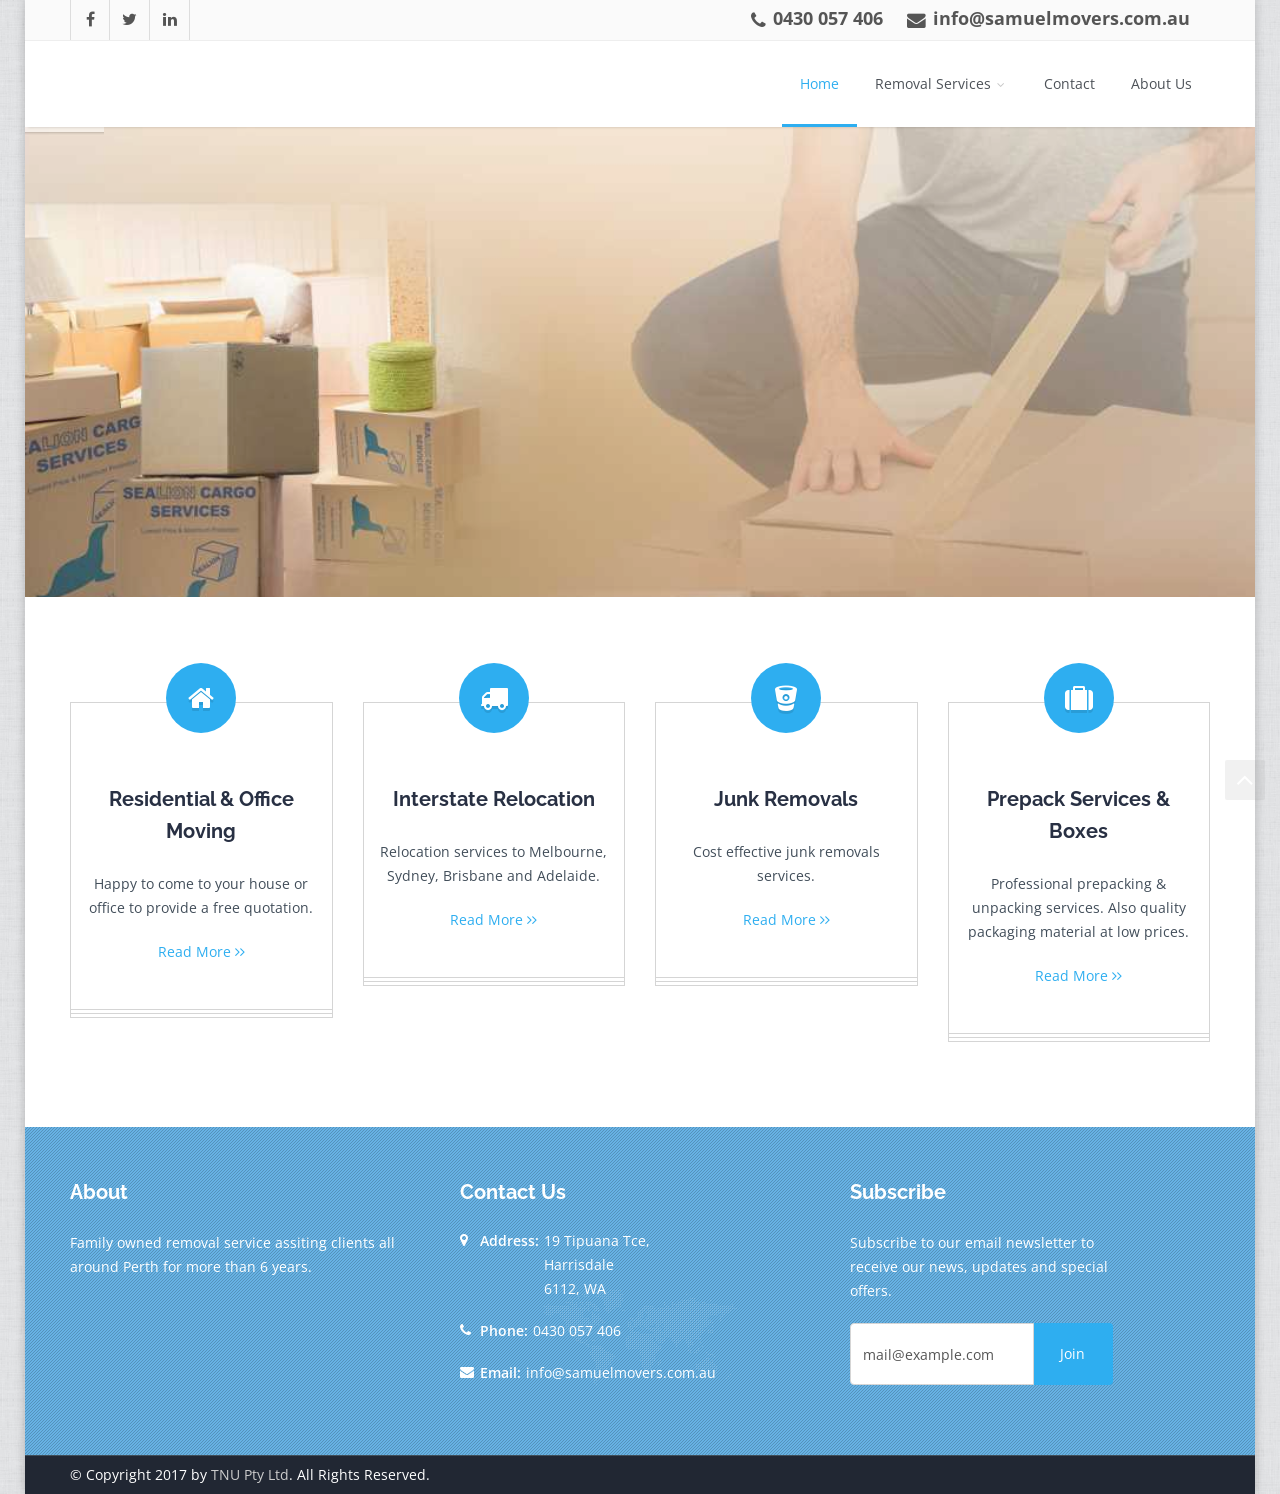
==== commit e50a4781: "Fix checkboxes" ====
--- a/index.html
+++ b/index.html
@@ -535,47 +535,6 @@
                                 <!-- LAYER NR. 12 -->
                                 <div class="tp-caption greenbox30 customin fadeout tp-resizeme rs-parallaxlevel-10"
                                     data-x="660"
-                                    data-y="250" 
-                                    data-customin="x:0;y:0;z:0;rotationX:0;rotationY:0;rotationZ:0;scaleX:0;scaleY:0;skewX:0;skewY:0;opacity:0;transformPerspective:600;transformOrigin:50% 50%;"
-                                    data-speed="300"
-                                    data-start="1200"
-                                    data-easing="Power3.easeInOut"
-                                    data-splitin="none"
-                                    data-splitout="none"
-                                    data-elementdelay="0.1"
-                                    data-endelementdelay="0.1"
-                                    data-endspeed="300"
-                                    style="z-index: 13; max-width: auto; max-height: auto; white-space: nowrap;">&nbsp;
-                                </div>
-                                <!-- LAYER NR. 13 -->
-                                <div class="tp-caption arrowicon customin fadeout rs-parallaxlevel-10"
-                                    data-x="669"
-                                    data-y="256" 
-                                    data-customin="x:0;y:0;z:0;rotationX:0;rotationY:0;rotationZ:0;scaleX:0;scaleY:0;skewX:0;skewY:0;opacity:0;transformPerspective:600;transformOrigin:50% 50%;"
-                                    data-speed="300"
-                                    data-start="1500"
-                                    data-easing="Power3.easeInOut"
-                                    data-elementdelay="0.1"
-                                    data-endelementdelay="0.1"
-                                    data-endspeed="300"
-                                    style="z-index: 14;"><img src="img/dummy.png" alt="" data-ww="17" data-hh="17" data-lazyload="img/check.png">
-                                </div>
-                                <div class="tp-caption black_bold_bg_20 sfr fadeout tp-resizeme rs-parallaxlevel-10"
-                                    data-x="691"
-                                    data-y="290" 
-                                    data-speed="300"
-                                    data-start="1000"
-                                    data-easing="Power3.easeInOut"
-                                    data-splitin="none"
-                                    data-splitout="none"
-                                    data-elementdelay="0.1"
-                                    data-endelementdelay="0.1"
-                                    data-endspeed="300"
-                                    style="z-index: 12; max-width: auto; max-height: auto; white-space: nowrap;">Packing Materials
-                                </div>
-                                <!-- LAYER NR. 12 -->
-                                <div class="tp-caption greenbox30 customin fadeout tp-resizeme rs-parallaxlevel-10"
-                                    data-x="660"
                                     data-y="290" 
                                     data-customin="x:0;y:0;z:0;rotationX:0;rotationY:0;rotationZ:0;scaleX:0;scaleY:0;skewX:0;skewY:0;opacity:0;transformPerspective:600;transformOrigin:50% 50%;"
                                     data-speed="300"
@@ -601,91 +560,47 @@
                                     data-endspeed="300"
                                     style="z-index: 14;"><img src="img/dummy.png" alt="" data-ww="17" data-hh="17" data-lazyload="img/check.png">
                                 </div>
-
+                                <div class="tp-caption black_bold_bg_20 sfr fadeout tp-resizeme rs-parallaxlevel-10"
+                                    data-x="691"
+                                    data-y="290" 
+                                    data-speed="300"
+                                    data-start="1000"
+                                    data-easing="Power3.easeInOut"
+                                    data-splitin="none"
+                                    data-splitout="none"
+                                    data-elementdelay="0.1"
+                                    data-endelementdelay="0.1"
+                                    data-endspeed="300"
+                                    style="z-index: 12; max-width: auto; max-height: auto; white-space: nowrap;">Packing Materials
+                                </div>
                                 <!-- LAYER NR. 12 -->
                                 <div class="tp-caption greenbox30 customin fadeout tp-resizeme rs-parallaxlevel-10"
-                                    data-x="660"
-                                    data-y="330" 
-                                    data-customin="x:0;y:0;z:0;rotationX:0;rotationY:0;rotationZ:0;scaleX:0;scaleY:0;skewX:0;skewY:0;opacity:0;transformPerspective:600;transformOrigin:50% 50%;"
-                                    data-speed="300"
-                                    data-start="1200"
-                                    data-easing="Power3.easeInOut"
-                                    data-splitin="none"
-                                    data-splitout="none"
-                                    data-elementdelay="0.1"
-                                    data-endelementdelay="0.1"
-                                    data-endspeed="300"
-                                    style="z-index: 13; max-width: auto; max-height: auto; white-space: nowrap;">&nbsp;
-                                </div>
-                                <!-- LAYER NR. 13 -->
-                                <div class="tp-caption arrowicon customin fadeout rs-parallaxlevel-10"
-                                    data-x="669"
-                                    data-y="336" 
-                                    data-customin="x:0;y:0;z:0;rotationX:0;rotationY:0;rotationZ:0;scaleX:0;scaleY:0;skewX:0;skewY:0;opacity:0;transformPerspective:600;transformOrigin:50% 50%;"
-                                    data-speed="300"
-                                    data-start="1500"
-                                    data-easing="Power3.easeInOut"
-                                    data-elementdelay="0.1"
-                                    data-endelementdelay="0.1"
-                                    data-endspeed="300"
-                                    style="z-index: 14;"><img src="img/dummy.png" alt="" data-ww="17" data-hh="17" data-lazyload="img/check.png">
-                                </div>
-                                <!-- LAYER NR. 12 -->
-                                <div class="tp-caption greenbox30 customin fadeout tp-resizeme rs-parallaxlevel-10"
-                                    data-x="660"
-                                    data-y="370" 
-                                    data-customin="x:0;y:0;z:0;rotationX:0;rotationY:0;rotationZ:0;scaleX:0;scaleY:0;skewX:0;skewY:0;opacity:0;transformPerspective:600;transformOrigin:50% 50%;"
-                                    data-speed="300"
-                                    data-start="1200"
-                                    data-easing="Power3.easeInOut"
-                                    data-splitin="none"
-                                    data-splitout="none"
-                                    data-elementdelay="0.1"
-                                    data-endelementdelay="0.1"
-                                    data-endspeed="300"
-                                    style="z-index: 13; max-width: auto; max-height: auto; white-space: nowrap;">&nbsp;
-                                </div>
-                                <!-- LAYER NR. 13 -->
-                                <div class="tp-caption arrowicon customin fadeout rs-parallaxlevel-10"
-                                    data-x="669"
-                                    data-y="376" 
-                                    data-customin="x:0;y:0;z:0;rotationX:0;rotationY:0;rotationZ:0;scaleX:0;scaleY:0;skewX:0;skewY:0;opacity:0;transformPerspective:600;transformOrigin:50% 50%;"
-                                    data-speed="300"
-                                    data-start="1500"
-                                    data-easing="Power3.easeInOut"
-                                    data-elementdelay="0.1"
-                                    data-endelementdelay="0.1"
-                                    data-endspeed="300"
-                                    style="z-index: 14;"><img src="img/dummy.png" alt="" data-ww="17" data-hh="17" data-lazyload="img/check.png">
-                                </div>
-                                <!-- LAYER NR. 12 -->
-                                <div class="tp-caption greenbox30 customin fadeout tp-resizeme rs-parallaxlevel-10"
-                                    data-x="660"
-                                    data-y="410" 
-                                    data-customin="x:0;y:0;z:0;rotationX:0;rotationY:0;rotationZ:0;scaleX:0;scaleY:0;skewX:0;skewY:0;opacity:0;transformPerspective:600;transformOrigin:50% 50%;"
-                                    data-speed="300"
-                                    data-start="1200"
-                                    data-easing="Power3.easeInOut"
-                                    data-splitin="none"
-                                    data-splitout="none"
-                                    data-elementdelay="0.1"
-                                    data-endelementdelay="0.1"
-                                    data-endspeed="300"
-                                    style="z-index: 13; max-width: auto; max-height: auto; white-space: nowrap;">&nbsp;
-                                </div>
-                                <!-- LAYER NR. 13 -->
-                                <div class="tp-caption arrowicon customin fadeout rs-parallaxlevel-10"
-                                    data-x="669"
-                                    data-y="416" 
-                                    data-customin="x:0;y:0;z:0;rotationX:0;rotationY:0;rotationZ:0;scaleX:0;scaleY:0;skewX:0;skewY:0;opacity:0;transformPerspective:600;transformOrigin:50% 50%;"
-                                    data-speed="300"
-                                    data-start="1500"
-                                    data-easing="Power3.easeInOut"
-                                    data-elementdelay="0.1"
-                                    data-endelementdelay="0.1"
-                                    data-endspeed="300"
-                                    style="z-index: 14;"><img src="img/dummy.png" alt="" data-ww="17" data-hh="17" data-lazyload="img/check.png">
-                                </div>
+                                data-x="660"
+                                data-y="250" 
+                                data-customin="x:0;y:0;z:0;rotationX:0;rotationY:0;rotationZ:0;scaleX:0;scaleY:0;skewX:0;skewY:0;opacity:0;transformPerspective:600;transformOrigin:50% 50%;"
+                                data-speed="300"
+                                data-start="1200"
+                                data-easing="Power3.easeInOut"
+                                data-splitin="none"
+                                data-splitout="none"
+                                data-elementdelay="0.1"
+                                data-endelementdelay="0.1"
+                                data-endspeed="300"
+                                style="z-index: 13; max-width: auto; max-height: auto; white-space: nowrap;">&nbsp;
+                            </div>
+                            <!-- LAYER NR. 13 -->
+                            <div class="tp-caption arrowicon customin fadeout rs-parallaxlevel-10"
+                                data-x="669"
+                                data-y="256" 
+                                data-customin="x:0;y:0;z:0;rotationX:0;rotationY:0;rotationZ:0;scaleX:0;scaleY:0;skewX:0;skewY:0;opacity:0;transformPerspective:600;transformOrigin:50% 50%;"
+                                data-speed="300"
+                                data-start="1500"
+                                data-easing="Power3.easeInOut"
+                                data-elementdelay="0.1"
+                                data-endelementdelay="0.1"
+                                data-endspeed="300"
+                                style="z-index: 14;"><img src="img/dummy.png" alt="" data-ww="17" data-hh="17" data-lazyload="img/check.png">
+                            </div>
                             <!-- THE RESPONSIVE SLIDE -->
 
                                 <div class="caption lfl"
